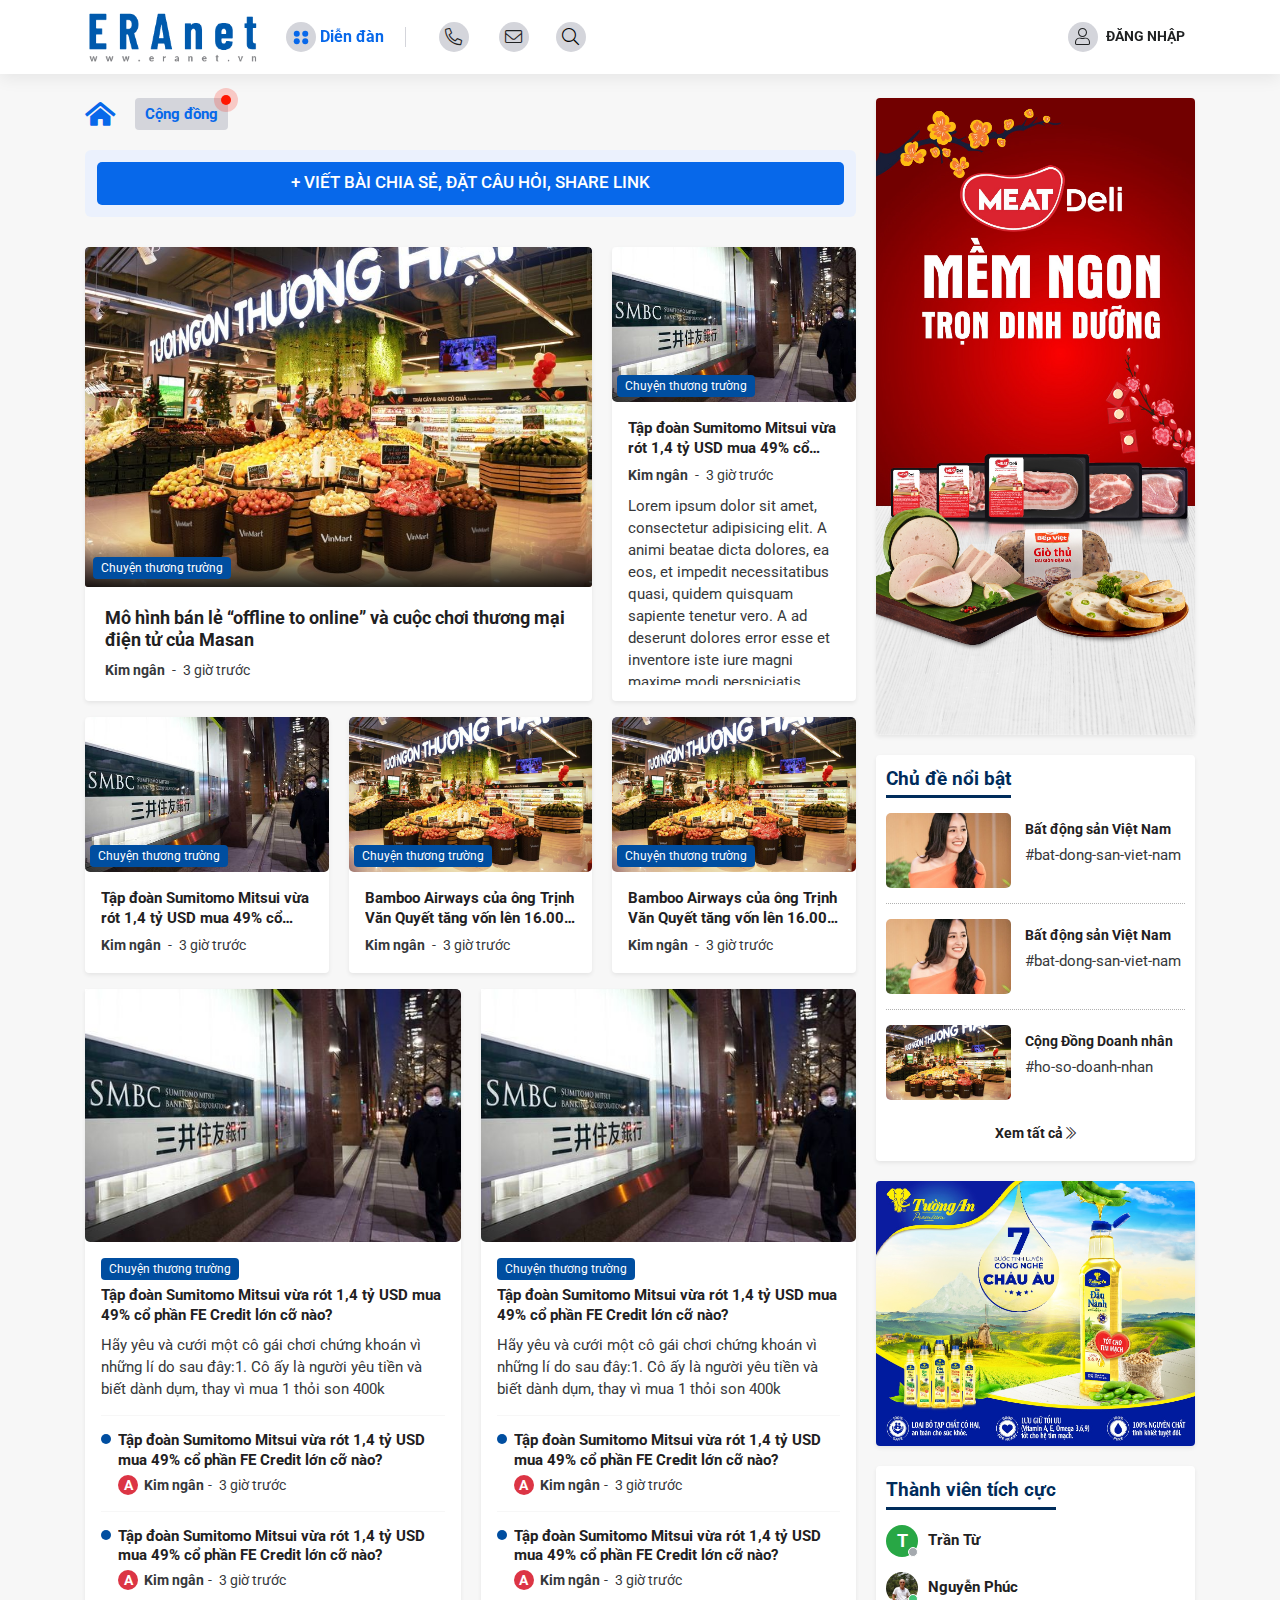
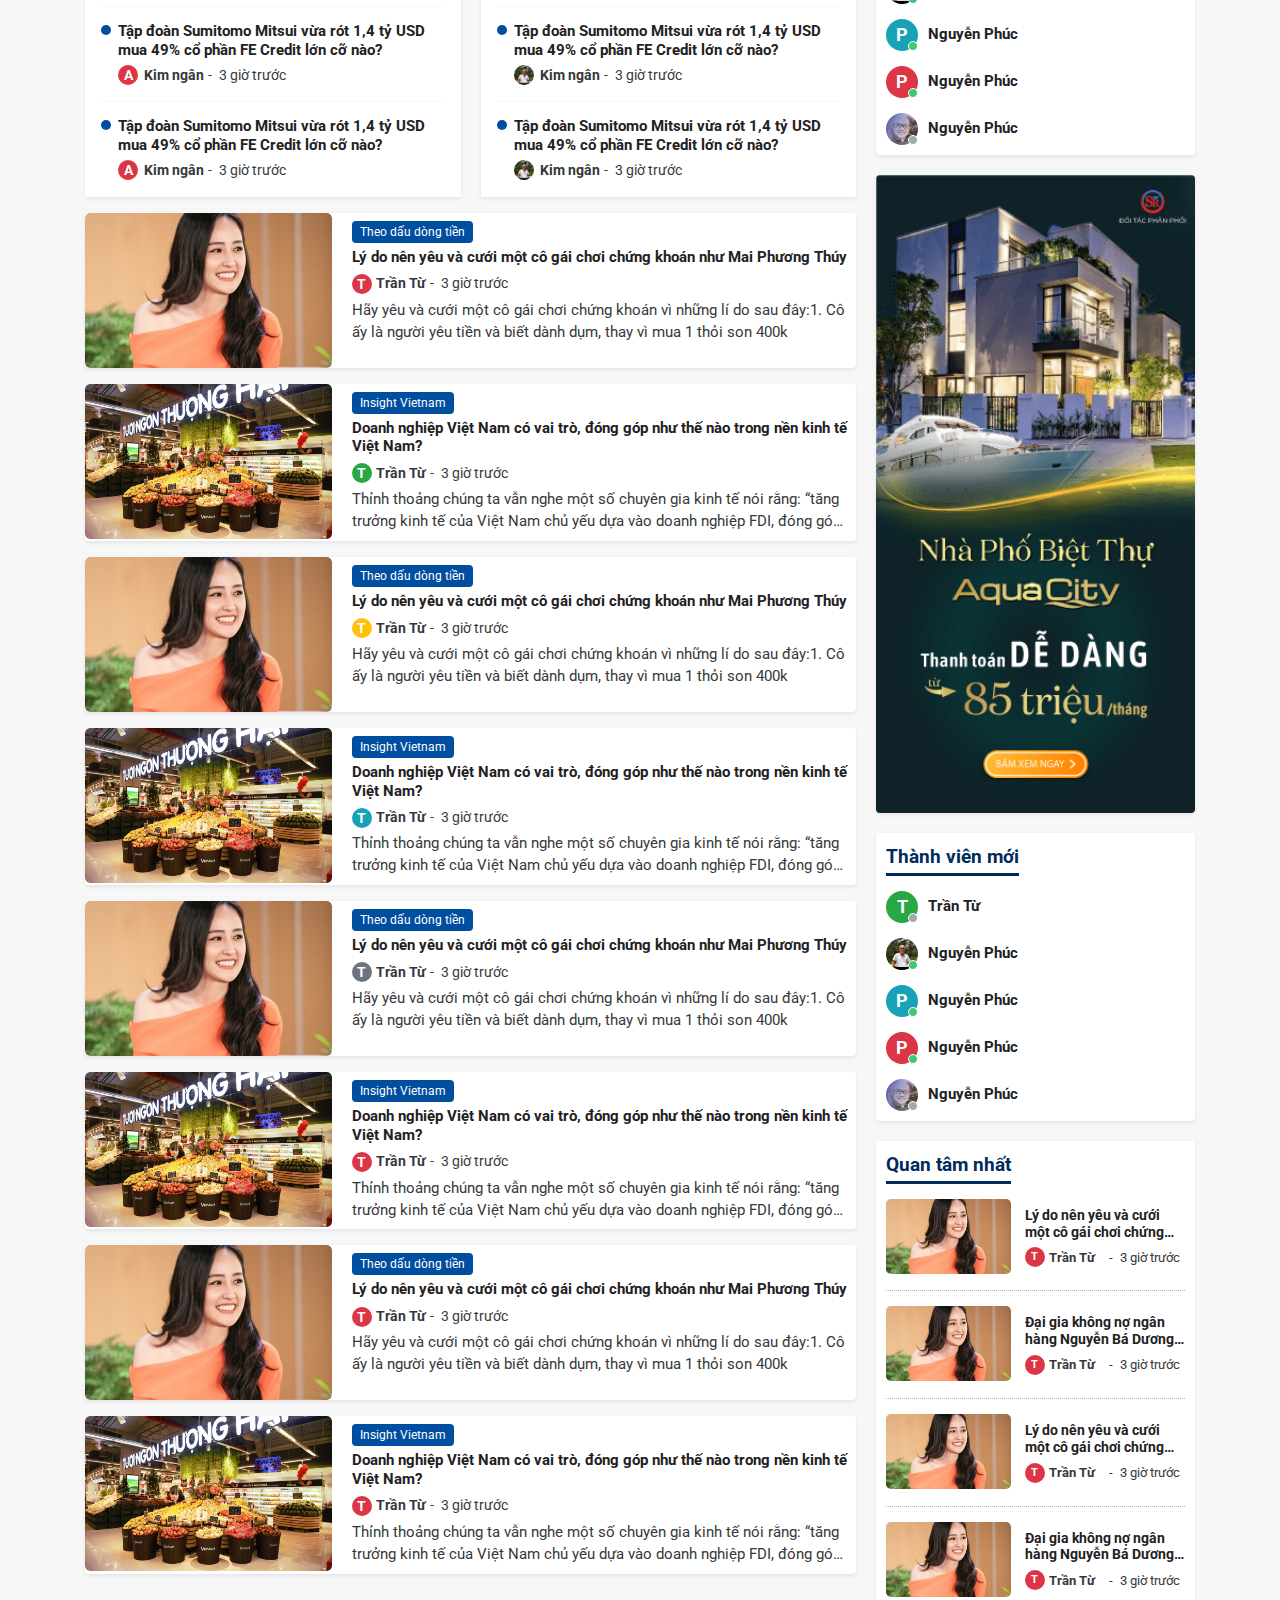
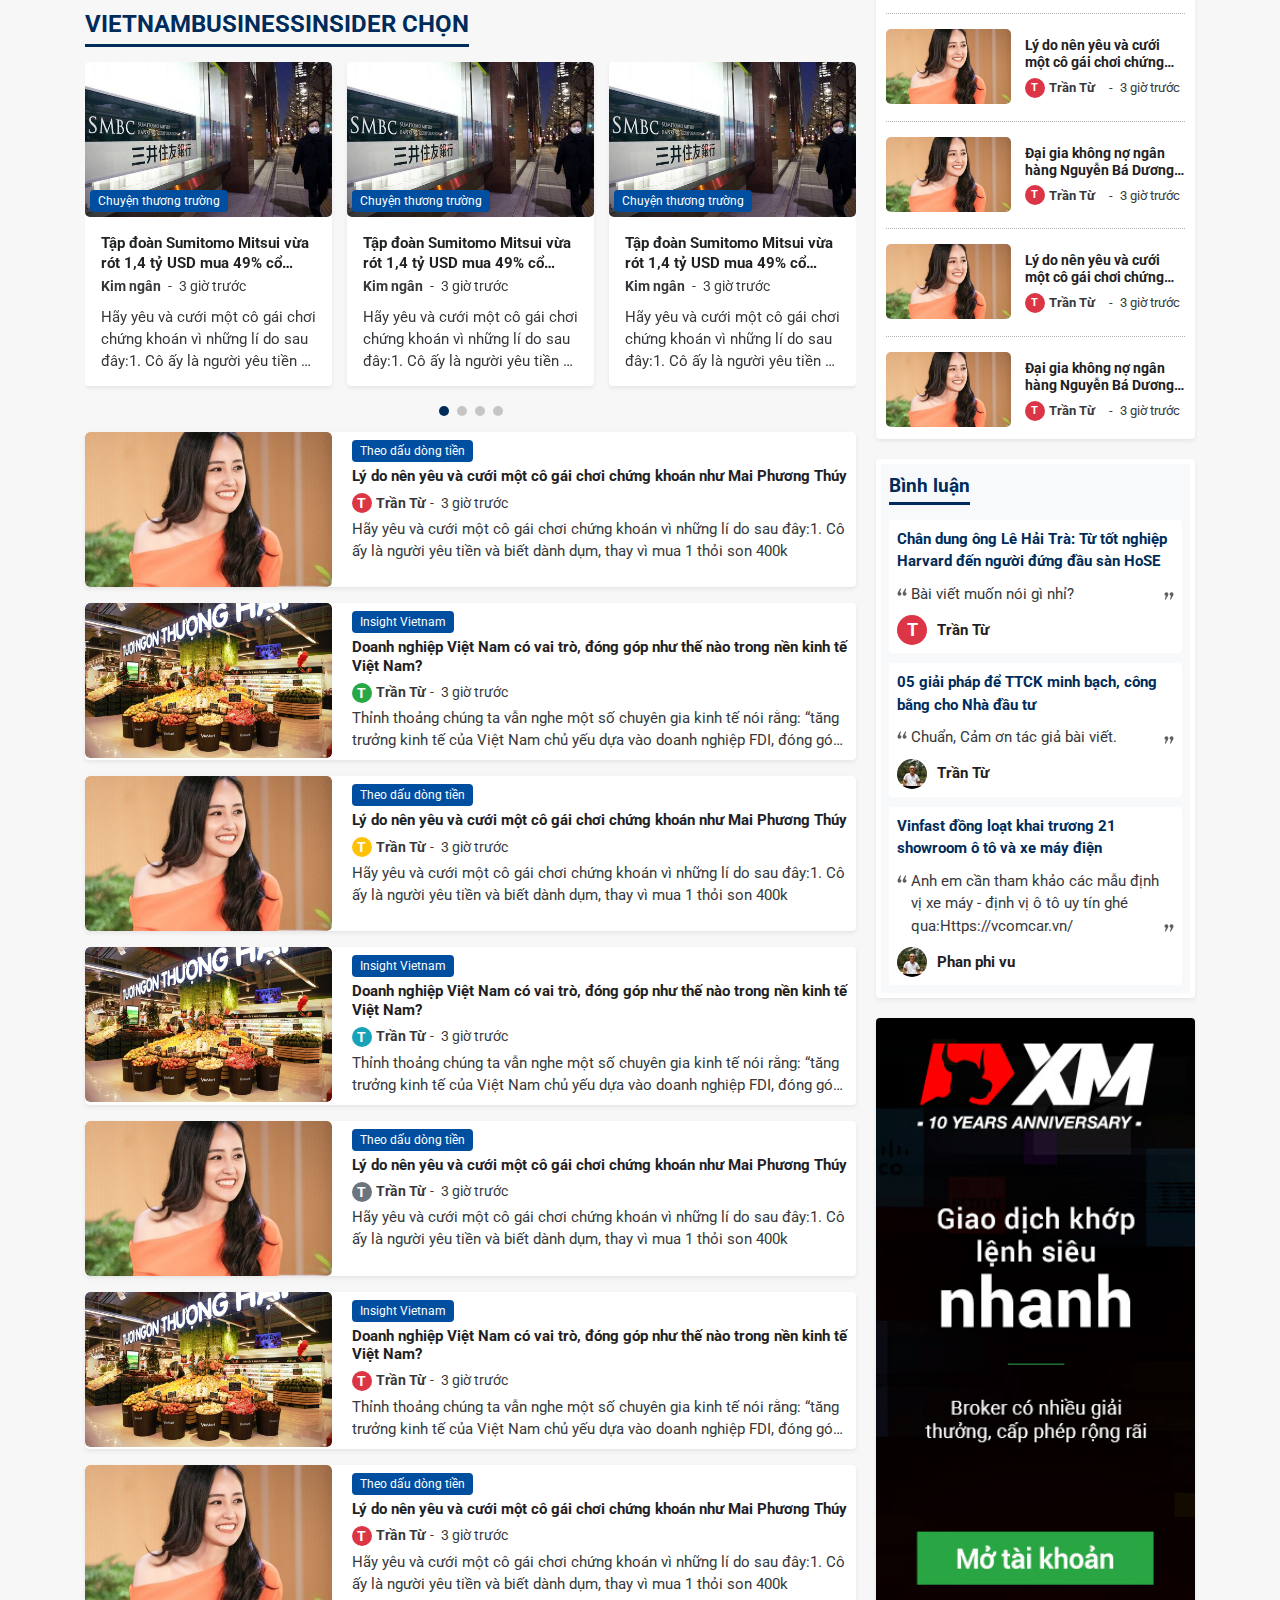
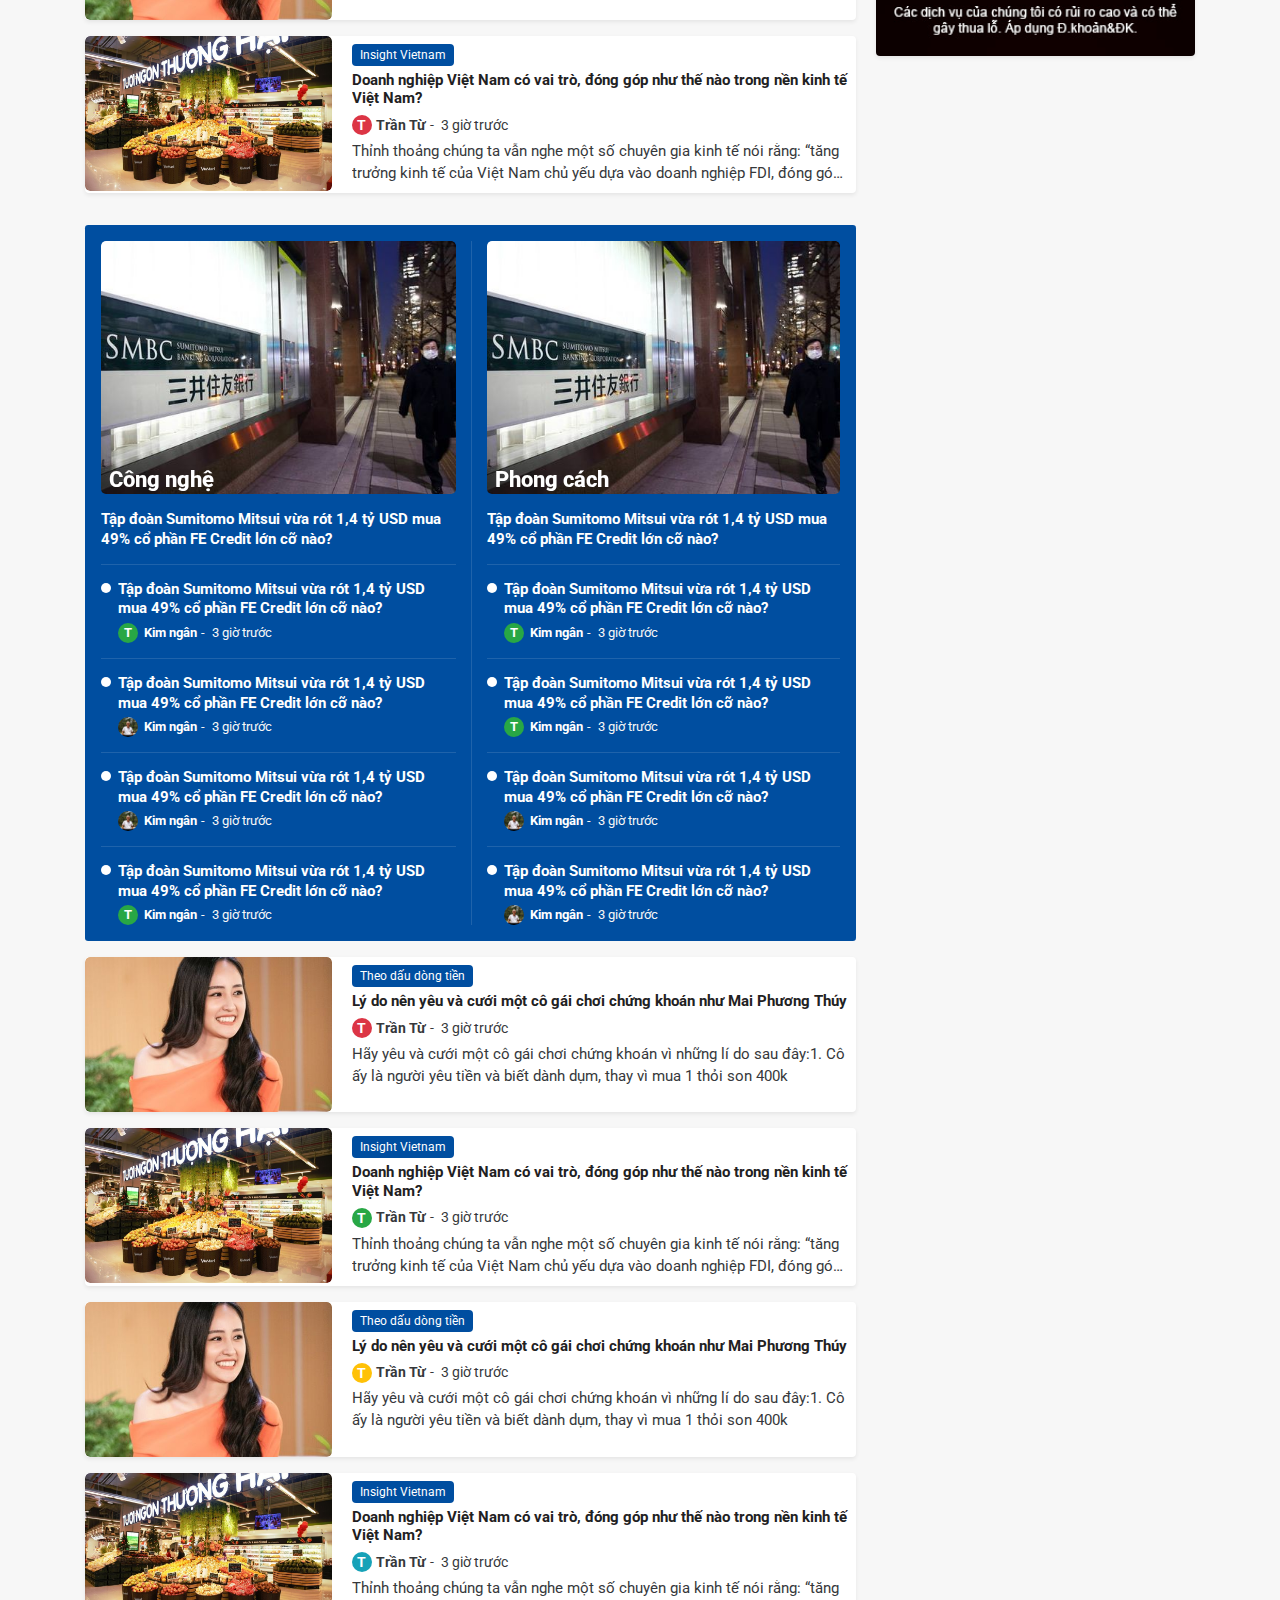
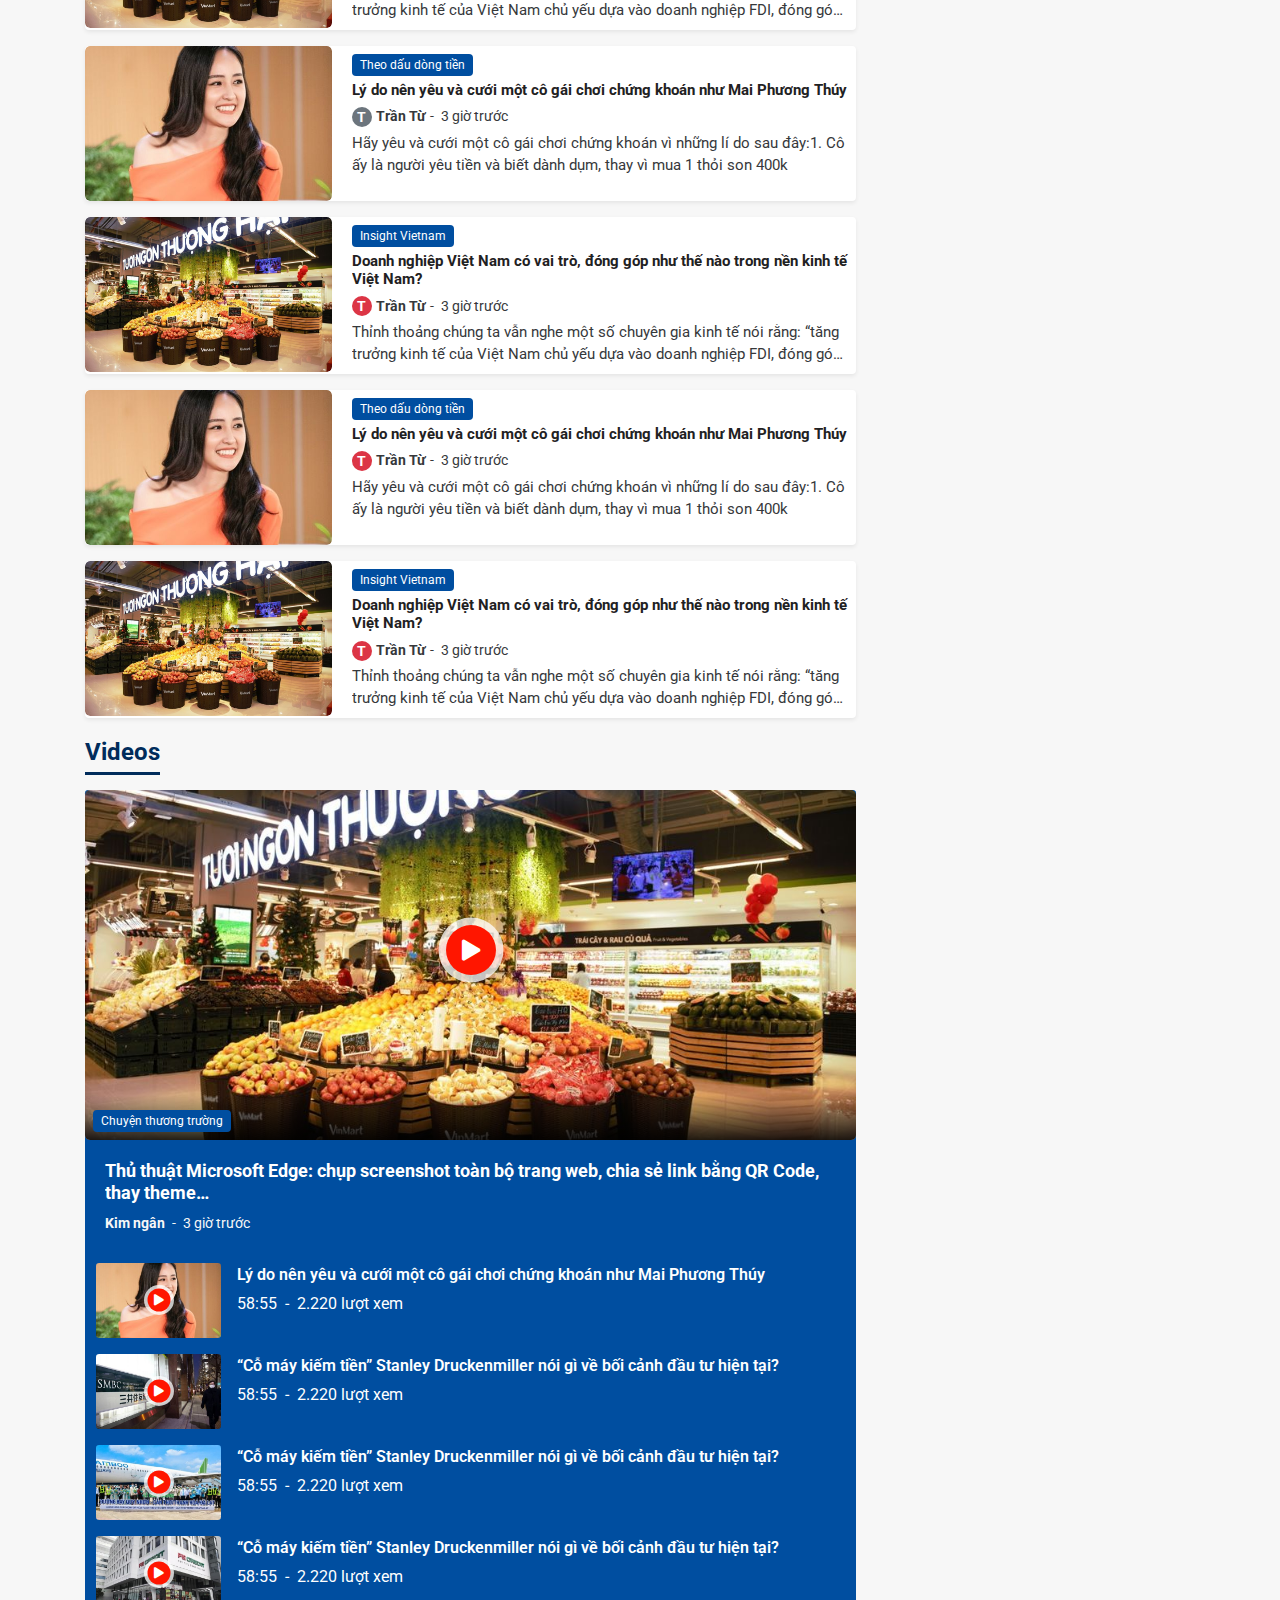
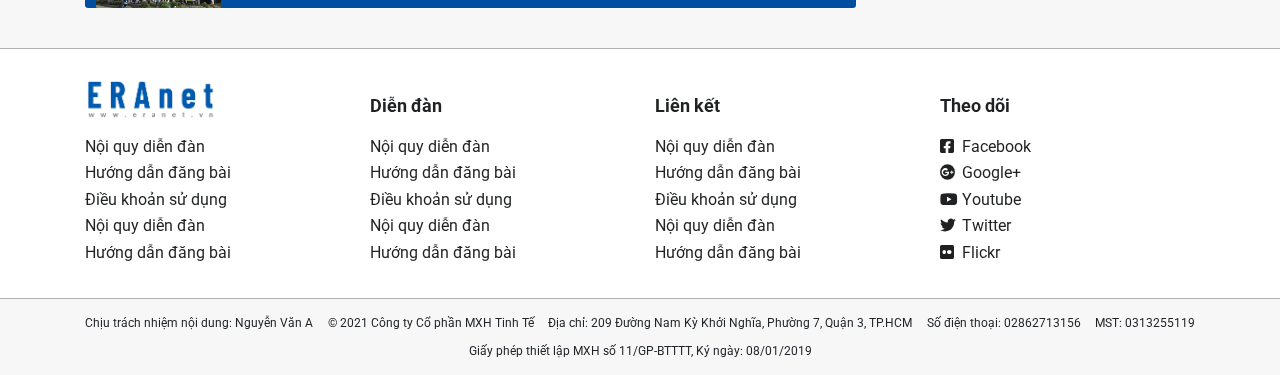
==== index.html @ cbdae38d "Xong" ====
<html lang="en-US">
<head>
	<meta http-equiv="Content-Type" content="text/html;charset=UTF-8">
	<meta name="viewport" content="width=device-width, initial-scale=1">
	<meta name="Keywords" content="">
	<meta name="Description" content="">
	<link rel="icon" href="./assets/images/favicon.png" type="image/x-icon">
	
	<meta itemprop="name" content="">
	<meta itemprop="description" content="">
	<meta itemprop="image" content="">
	
	<meta property="og:locale" content="">
	<meta property="og:type" content="">
	<meta property="og:title" content="">
	<meta property="og:description" content="">
	<meta property="og:image" content="">
	<meta property="og:url" content="">
	<meta property="og:site_name" content="">
	
	<meta name="twitter:card" content="">
	<meta name="twitter:description" content="">
	<meta name="twitter:title" content="">
	<meta name="twitter:site" content="">
	<meta name="twitter:image" content="">
	<meta name="twitter:creator" content="">
	
	<title>Home - Template Topup</title>
	
	<link rel="stylesheet" href="./assets/plugin/bootstrap/css/bootstrap.min.css">
	<link rel="stylesheet" href="./assets/plugin/swiper/swiper.css">
	<link rel="stylesheet" href="./assets/fonts/fontawesome/css/all.min.css">
	<link rel="stylesheet" href="./assets/plugin/animate.css">
	<link rel="stylesheet" href="./assets/css/style.css">
	
	<style>
		:root {
			--color-main: #002C5B;
			--color-hover: #004ea0;
			--bg-light-main: #EBF1FD;
			--bg-light-main-2: #0768ea;
			--bg-light-main-hover: rgba(255, 255, 255, .12);
			--color-main-2: #FF1600;
			--color-hover-2: #ff4533;
			--color-border: #b1b1b1;
			--color-red: #cb2b0e;
			--bg-main: #d4d5db;
			--bg-light: #F7F7F7;
			--bg-white: #fff;
			--text-dark: #1f2122;
			--text-dark-50: #36383b;
			--text-gray: #6c757d;
			--text-gray-50: #a4a9ae;
		}
	
	</style>
</head>
<body>

<div class="template-5_modal">
	<div class="modal fade" id="modalLogin">
		<div class="modal-dialog">
			<div class="modal-content">
				<div class="modal-header">
					<h5 class="modal-title">Đăng nhập</h5>
					<button type="button" class="close" data-dismiss="modal">
						<i class="fal fa-times"></i>
					</button>
				</div>
				<div class="modal-body">
					<form>
						<div class="modal-form form-inner">
							<div class="form-group form-inner">
								<input type="email" class="form-control" placeholder="Email đăng nhập">
								<span><i class="fal fa-envelope"></i></span>
							</div>
							<div class="form-group form-inner">
								<input type="password" class="form-control" placeholder="Mật khẩu">
								<span><i class="fal fa-lock-alt"></i></span>
							</div>
							<div class="row">
								<div class="col-6">
									<div class="custom-control custom-checkbox">
										<input type="checkbox" class="custom-control-input" id="savePass">
										<label class="custom-control-label" for="savePass">Nhớ mật khẩu?</label>
									</div>
								</div>
								<div class="col-6 text-right">
									<a href="javascript:void(0)" data-modal="modalForgot" class="callModal">
										Quên mật khẩu?
									</a>
								</div>
							</div>
							<div class="text-center mt-5">
								<button type="button" class="btn template-5_main">Đăng nhập</button>
								<div class="text-muted mt-3">
									Chưa có tài khoản? <a href="javascript:void(0)" data-modal="modalRegister"
									                      class="callModal" style="color: var(--color-main)">Đăng ký</a>
								</div>
							</div>
						</div>
					</form>
				</div>
			</div>
		</div>
	</div>
	<div class="modal fade" id="modalRegister">
		<div class="modal-dialog modal-lg">
			<div class="modal-content">
				<div class="modal-header">
					<h5 class="modal-title">Đăng nhập</h5>
					<button type="button" class="close" data-dismiss="modal">
						<i class="fal fa-times"></i>
					</button>
				</div>
				<div class="modal-body">
					<form>
						<div class="modal-form">
							<div class="mb-3">
								<div class="custom-control custom-radio custom-control-inline">
									<input type="radio" id="sex1" name="sex" checked class="custom-control-input">
									<label class="custom-control-label" for="sex1">Anh</label>
								</div>
								<div class="custom-control custom-radio custom-control-inline">
									<input type="radio" id="sex2" name="sex" class="custom-control-input">
									<label class="custom-control-label" for="sex2">Chị</label>
								</div>
							</div>
							<div class="form-group form-inner">
								<input type="text" class="form-control" placeholder="Tên tài khoản *">
								<span><i class="fal fa-font-case"></i></span>
							</div>
							<div class="row row-10">
								<div class="col-md-6">
									<div class="form-group form-inner">
										<input type="password" class="form-control" placeholder="Mật khẩu *">
										<span><i class="fal fa-lock-alt"></i></span>
									</div>
								</div>
								<div class="col-md-6">
									<div class="form-group form-inner">
										<input type="password" class="form-control" placeholder="Nhập lại mật khẩu *">
										<span><i class="fal fa-lock-alt"></i></span>
									</div>
								</div>
							</div>
							<div class="row row-10">
								<div class="col-md-6">
									<div class="form-group form-inner">
										<input type="text" class="form-control" placeholder="Họ và tên *">
										<span><i class="fal fa-text"></i></span>
									</div>
								</div>
								<div class="col-md-6">
									<div class="form-group form-inner">
										<input type="tel" class="form-control" placeholder="Số điện thoại *">
										<span><i class="fal fa-phone-alt"></i></span>
									</div>
								</div>
							</div>
							<div class="row row-10">
								<div class="col-md-6">
									<div class="form-group form-inner">
										<input type="email" class="form-control" placeholder="Địa chỉ email *">
										<span><i class="fal fa-envelope"></i></span>
									</div>
								</div>
								<div class="col-md-6">
									<div class="form-group form-inner">
										<input type="tel" class="form-control" placeholder="Ngày sinh *">
										<span><i class="fal fa-calendar-alt"></i></span>
									</div>
								</div>
							</div>
							<div class="custom-control custom-radio form-check-inline">
								<input class="custom-control-input" type="radio" name="" checked id="required-checkbox"
								       value="1">
								<label class="custom-control-label" for="checkbox">Thông tin bắt buộc</label>
							</div>
							<div class="form-expanded">
								<div class="form-group form-inner">
									<input type="text" class="form-control" placeholder="Số chứng minh nhân dân *">
								</div>
								<div class="row row-10">
									<div class="col-md-6">
										<div class="form-group form-inner">
											<input type="text" class="form-control"
											       placeholder="Ngày cấp chứng minh nhân dân *">
										</div>
									</div>
									<div class="col-md-6">
										<div class="form-group form-inner">
											<input type="tel" class="form-control" placeholder="Nơi cấp *">
										</div>
									</div>
								</div>
								<div class="form-group form-inner">
									<input type="text" class="form-control" placeholder="Địa chỉ">
								</div>
							</div>
							<div class="text-muted mt-3">
								* Nếu bạn dưới 14 tuổi và chưa có CMND/CCCD/hộ chiếu, xin vui lòng liên hệ người giám hộ
								theo quy định của pháp luật để quyết định việc đăng ký. Thông tin đăng ký tài khoản sẽ
								là thông tin của người giám hộ và người này sẽ chịu trách nhiệm trước pháp luật về việc
								đăng ký tài khoản sử dụng MXH.
							</div>
							<div class="custom-control custom-checkbox mt-3">
								<input type="checkbox" class="custom-control-input" id="accept">
								<label class="custom-control-label" for="accept">Tôi đồng ý với <a
										href="javascript:void(0)" style="color: var(--color-main)">quy định và điều
									khoản</a> sử dụng MXH</label>
							</div>
							<div class="text-center mt-5">
								<button type="button" class="btn template-5_main">Đăng ký</button>
								<div class="text-muted mt-3">
									Đã có tài khoản? <a href="javascript:void(0)" data-modal="modalLoin"
									                    class="callModal" style="color: var(--color-main)">Đăng nhập</a>
								</div>
							</div>
						</div>
					</form>
				</div>
			</div>
		</div>
	</div>
	<div class="modal fade" id="modalForgot">
		<div class="modal-dialog">
			<div class="modal-content">
				<div class="modal-header">
					<h5 class="modal-title">Quên mật khẩu</h5>
					<button type="button" class="close" data-dismiss="modal">
						<i class="fal fa-times"></i>
					</button>
				</div>
				<div class="modal-body">
					<form>
						<div class="modal-form">
							<div class="form-group form-inner">
								<input type="email" class="form-control" placeholder="Email đăng nhập">
								<span><i class="fal fa-envelope"></i></span>
							</div>
							<div class="text-center mt-5">
								<button type="button" class="btn template-5_main">Quên mật khẩu</button>
								<div class="text-muted mt-3">
									Đã có tài khoản? <a href="javascript:void(0)" data-modal="modalLogin"
									                    class="callModal" style="color: var(--color-main)">Đăng nhập</a>
								</div>
							</div>
						</div>
					</form>
				</div>
			</div>
		</div>
	</div>
</div>

<header class="template-5_header">
	<div class="container">
		<div class="row row-5 flex-nowrap align-items-center">
			<div class="col-left-custom">
				<div class="logo-area">
					<a href="index.html">
						<img src="assets/images/logo.png" alt="">
					</a>
				</div>
			</div>
			<div class="col-middle-custom">
				<div class="header-grid">
					<div class="header-grid_left d-none d-lg-flex">
						<div class="label-item">
							<a href="forums.html">
							<span class="mr-2 mr-md-1 icon">
								<svg width="16" height="16" viewBox="0 0 16 16" xmlns="http://www.w3.org/2000/svg">
									<g transform="translate(.692 .692)"
									   fill-rule="evenodd">
										<circle cx="3.077" cy="4" r="3"></circle>
										<circle cx="11.538" cy="4" r="3"></circle>
										<circle cx="3.077" cy="11.561" r="3"></circle>
										<circle cx="11.538" cy="11.561" r="3"></circle>
									</g>
								</svg>
							</span>
								<span class="heading-title label-forum">
								Diễn đàn
							</span>
							</a>
						</div>
					</div>
					<div class="header-grid_right">
						<div class="label-item label-effect d-none d-md-block">
							<a data-link="tel:0333851195" href="javascript:void(0)">
								<span class="content">
									0333.851.195
								</span>
								<span class="icon">
									<i class="fal fa-phone-alt"></i>
								</span>
							</a>
						</div>
						<div class="label-item label-effect d-none d-md-block">
							<a data-link="mailto:thtan0407@gmail.com" href="javascript:void(0)">
								<span class="content">
									thtan0407@gmail.com
								</span>
								<span class="icon">
									<i class="fal fa-envelope"></i>
								</span>
							</a>
						</div>
						<div class="label-item label-effect_form">
							<div class="form-search">
								<form action="">
									<div class="form-group">
										<input type="text" autocomplete="off" id="search-terms"
										       placeholder="Nội dung tìm kiếm" class="form-control">
										<button class="call-form" id="search-button" type="button"><i
												class="fal fa-search"></i></button>
									</div>
								</form>
								<div id="search-result" class="list-overflow">
								
								</div>
							</div>
						</div>
					</div>
				</div>
			</div>
			<div class="col-right-custom text-right">
				<div class="header-grid justify-content-end">
					<div class="label-item user-area">
						<a href="#modalLogin" data-toggle="modal">
						<span class="mr-md-1 icon d-none d-lg-flex">
							<i class="fal fa-user"></i>
						</span>
							<span class="ml-1">
							ĐĂNG NHẬP
						</span>
						</a>
					</div>
				</div>
			</div>
		</div>
		<div class="row row-5 pt-1 align-items-center d-flex d-lg-none">
			<div class="header-grid justify-content-between w-100">
				<div class="label-item">
					<a href="forums.html">
							<span class="mr-2 mr-md-1 icon">
								<svg width="16" height="16" viewBox="0 0 16 16" xmlns="http://www.w3.org/2000/svg">
									<g transform="translate(.692 .692)"
									   fill-rule="evenodd">
										<circle cx="3.077" cy="4" r="3"></circle>
										<circle cx="11.538" cy="4" r="3"></circle>
										<circle cx="3.077" cy="11.561" r="3"></circle>
										<circle cx="11.538" cy="11.561" r="3"></circle>
									</g>
								</svg>
							</span>
						<span class="heading-title label-forum">
								Diễn đàn
							</span>
					</a>
				</div>
				<div class="label-item">
					<div id="hamburger" class="d-block d-lg-none">
						<div class="hamburger">
							<span></span>
						</div>
					</div>
				</div>
			</div>
		</div>
	</div>
	<div class="overlay"></div>
	<div class="navigation">
		<ul class="list-unstyled mb-0">
			<li>
				<div class="navigation-header">
					Menu
					<a href="javascript:void(0)" id="close-navigation">
						<i class="fal fa-times"></i>
					</a>
				</div>
			</li>
			<li>
				<a href="danh-muc-bai-viet.html">
					Insight vietnam
				</a>
			</li>
			<li>
				<a href="danh-muc-bai-viet.html">
					Chuyện thương trường
				</a>
			</li>
			<li>
				<a href="danh-muc-bai-viet.html">
					Hồ sơ doanh nhân
				</a>
			</li>
			<li>
				<a href="danh-muc-bai-viet.html">
					Insight vietnam
				</a>
			</li>
			<li>
				<a href="danh-muc-bai-viet.html">
					Chuyện thương trường
				</a>
			</li>
			<li>
				<a href="danh-muc-bai-viet.html">
					Hồ sơ doanh nhân
				</a>
			</li>
			<li>
				<a href="danh-muc-bai-viet.html">
					Insight vietnam
				</a>
			</li>
			<li>
				<a href="danh-muc-bai-viet.html">
					Chuyện thương trường
				</a>
			</li>
			<li>
				<a href="danh-muc-bai-viet.html">
					Hồ sơ doanh nhân
				</a>
			</li>
			<li>
				<a href="danh-muc-bai-viet.html">
					Insight vietnam
				</a>
			</li>
			<li>
				<a href="danh-muc-bai-viet.html">
					Chuyện thương trường
				</a>
			</li>
			<li>
				<a href="danh-muc-bai-viet.html">
					Hồ sơ doanh nhân
				</a>
			</li>
			<li>
				<a href="danh-muc-bai-viet.html">
					Insight vietnam
				</a>
			</li>
			<li>
				<a href="danh-muc-bai-viet.html">
					Chuyện thương trường
				</a>
			</li>
			<li>
				<a href="danh-muc-bai-viet.html">
					Hồ sơ doanh nhân
				</a>
			</li>
		</ul>
		<div class="forum-sidebar">
			<ul class="list-unstyled mb-0">
				<li>
					<a class="bg-white p-2 d-flex align-items-center justify-content-start border rounded-sm"
					   href="videos.html">
						<i class="far fa-play-circle mr-2"></i>
						Video
					</a>
				</li>
				<li>
					<a class="bg-white p-2 d-flex align-items-center justify-content-start border rounded-sm"
					   href="videos.html">
						<i class="far fa-images mr-2"></i>
						Ảnh
					</a>
				</li>
				<li>
					<a class="bg-white p-2 d-flex align-items-center justify-content-start border rounded-sm"
					   href="videos.html">
						<i class="far fa-chart-pie-alt mr-2"></i>
						Infographic
					</a>
				</li>
				<li>
					<a class="bg-white p-2 d-flex align-items-center justify-content-start border rounded-sm"
					   href="videos.html">
						<i class="far fa-book mr-2"></i>
						Emagazine
					</a>
				</li>
			</ul>
		</div>
	</div>
</header>

<div class="template-5_content py-4">
	<div class="container">
		<div class="row row-10">
			<div class="col-lg-9 col-custom">
				<div class="template-5_article template-5_highlight mb-md-0 mb-3">
					<div class="template-5_heading-2">
						<ul class="list-unstyled mb-0">
							<li>
								<a href="#">
									<i class="fas fa-home-alt"></i>
								</a>
							</li>
							<li>
								<a href="#">
									Cộng đồng <span></span>
								</a>
							</li>
						</ul>
					</div>
					<div class="template-5_heading-4">
						<a href="dang-bai.html">
							+ Viết bài chia sẻ, đặt câu hỏi, share link
						</a>
					</div>
					<div class="row row-10">
						<div class="col-lg-8 col-md-7">
							<div class="card bg-white border-0 shadow-sm template-5_card-overlay mb-3">
								<div class="card-header position-relative overflow-hidden p-0 bg-transparent border-0">
									<a href="chi-tiet-bai-viet.html">
										<img class="card-img" src="./assets/images/blog/1.jpg"
										     alt="Mô hình bán lẻ “offline to online” và cuộc chơi thương mại điện tử của Masan">
									</a>
									<div class="card-img-overlay">
										<div class="d-flex align-items-center justify-content-between">
											<div class="card-category">
												<a href="danh-muc-bai-viet.html">
													Chuyện thương trường
												</a>
											</div>
										</div>
									</div>
								</div>
								<div class="card-body">
									<h5 class="card-title">
										<a href="chi-tiet-bai-viet.html">
											Mô hình bán lẻ “offline to online” và cuộc chơi thương mại điện
											tử của Masan
										</a>
									</h5>
									<div class="card-meta">
												<span>
													<a href="trang-ca-nhan.html">
														Kim ngân
													</a>
												</span>
										<span>
													3 giờ trước
												</span>
									</div>
								</div>
							</div>
						</div>
						<div class="col-lg-4 col-md-5">
							<div class="card bg-white border-0 shadow-sm mb-3 template-5_card-column template-5_card-column-mobile">
								<div class="card-header overflow-hidden border-0 p-0 position-relative">
									<a href="chi-tiet-bai-viet.html">
										<img class="card-img-top" src="./assets/images/blog/3.jpg"
										     alt="Tập đoàn Sumitomo Mitsui vừa rót 1,4 tỷ USD mua 49% cổ phần FE Credit lớn cỡ nào?">
									</a>
									<div class="card-category">
										<a href="danh-muc-bai-viet.html">
											Chuyện thương trường
										</a>
									</div>
								</div>
								<div class="card-body p-3">
									<h5 class="card-title">
										<a href="chi-tiet-bai-viet.html">
											Tập đoàn Sumitomo Mitsui vừa rót 1,4 tỷ USD mua 49% cổ phần FE Credit lớn cỡ
											nào?
											Tập đoàn Sumitomo Mitsui vừa rót 1,4 tỷ USD mua 49% cổ phần FE Credit lớn cỡ
											nào?
										</a>
									</h5>
									<div class="card-meta">
										<span>
											<a href="trang-ca-nhan.html">
												Kim ngân
											</a>
										</span>
										<span>
											3 giờ trước
										</span>
									</div>
									<div class="card-text">
										Lorem ipsum dolor sit amet, consectetur adipisicing elit. A animi beatae dicta
										dolores, ea eos, et impedit necessitatibus quasi, quidem quisquam sapiente
										tenetur vero. A ad deserunt dolores error esse et inventore iste iure magni
										maxime modi perspiciatis placeat quae quo ratione, reiciendis sequi sunt totam
										velit, voluptatem. Natus, suscipit?
									</div>
								</div>
							</div>
						</div>
						<div class="col-lg-12">
							<div class="row row-10">
								<div class="col-md-4">
									<div class="card bg-white border-0 shadow-sm mb-3 template-5_card-column">
										<div class="card-header overflow-hidden border-0 p-0 position-relative">
											<a href="chi-tiet-bai-viet.html">
												<img class="card-img-top" src="./assets/images/blog/3.jpg"
												     alt="Tập đoàn Sumitomo Mitsui vừa rót 1,4 tỷ USD mua 49% cổ phần FE Credit lớn cỡ nào?">
											</a>
											<div class="card-category">
												<a href="danh-muc-bai-viet.html">
													Chuyện thương trường
												</a>
											</div>
										</div>
										<div class="card-body p-3">
											<h5 class="card-title">
												<a href="chi-tiet-bai-viet.html">
													Tập đoàn Sumitomo Mitsui vừa rót 1,4 tỷ USD mua 49% cổ phần FE
													Credit lớn cỡ
													nào?
												</a>
											</h5>
											<div class="card-meta">
										<span>
											<a href="trang-ca-nhan.html">
												Kim ngân
											</a>
										</span>
												<span>
											3 giờ trước
										</span>
											</div>
										</div>
									</div>
								</div>
								<div class="col-md-4">
									<div class="card bg-white border-0 shadow-sm mb-3 template-5_card-column">
										<div class="card-header overflow-hidden border-0 p-0 position-relative">
											<a href="chi-tiet-bai-viet.html">
												<img class="card-img-top" src="./assets/images/blog/1.jpg"
												     alt="Bamboo Airways của ông Trịnh Văn Quyết tăng vốn lên 16.000 tỷ đồng, trở thành hãng hàng không có vốn điều lệ lớn nhất Việt Nam">
											</a>
											<div class="card-category">
												<a href="danh-muc-bai-viet.html">
													Chuyện thương trường
												</a>
											</div>
										</div>
										<div class="card-body p-3">
											<h5 class="card-title">
												<a href="chi-tiet-bai-viet.html">
													Bamboo Airways của ông Trịnh Văn Quyết tăng vốn lên 16.000 tỷ đồng,
													trở
													thành hãng hàng không có vốn điều lệ lớn nhất Việt Nam
												</a>
											</h5>
											<div class="card-meta">
										<span>
											<a href="trang-ca-nhan.html">
												Kim ngân
											</a>
										</span>
												<span>
											3 giờ trước
										</span>
											</div>
										</div>
									</div>
								</div>
								<div class="col-md-4">
									<div class="card bg-white border-0 shadow-sm mb-3 template-5_card-column">
										<div class="card-header overflow-hidden border-0 p-0 position-relative">
											<a href="chi-tiet-bai-viet.html">
												<img class="card-img-top" src="./assets/images/blog/1.jpg"
												     alt="Bamboo Airways của ông Trịnh Văn Quyết tăng vốn lên 16.000 tỷ đồng, trở thành hãng hàng không có vốn điều lệ lớn nhất Việt Nam">
											</a>
											<div class="card-category">
												<a href="danh-muc-bai-viet.html">
													Chuyện thương trường
												</a>
											</div>
										</div>
										<div class="card-body p-3">
											<h5 class="card-title">
												<a href="chi-tiet-bai-viet.html">
													Bamboo Airways của ông Trịnh Văn Quyết tăng vốn lên 16.000 tỷ đồng,
													trở
													thành hãng hàng không có vốn điều lệ lớn nhất Việt Nam
												</a>
											</h5>
											<div class="card-meta">
										<span>
											<a href="trang-ca-nhan.html">
												Kim ngân
											</a>
										</span>
												<span>
											3 giờ trước
										</span>
											</div>
										</div>
									</div>
								</div>
							</div>
						</div>
					</div>
				</div>
				<div class="template-5_article mb-3">
					<div class="row row-10">
						<div class="col-md-6">
							<div class="shadow-sm bg-white">
								<div class="card border-0 template-5_card-column">
									<div class="card-header overflow-hidden border-0 p-0 position-relative">
										<a href="chi-tiet-bai-viet.html">
											<img class="card-img-top img-col-6" src="./assets/images/blog/3.jpg"
											     alt="Tập đoàn Sumitomo Mitsui vừa rót 1,4 tỷ USD mua 49% cổ phần FE Credit lớn cỡ nào?">
										</a>
									</div>
									<div class="card-body pt-3 px-3 pb-0">
										<div class="card-category">
											<a href="danh-muc-bai-viet.html">
												Chuyện thương trường
											</a>
										</div>
										<h5 class="card-title">
											<a href="chi-tiet-bai-viet.html">
												Tập đoàn Sumitomo Mitsui vừa rót 1,4 tỷ USD mua 49% cổ phần FE Credit
												lớn cỡ
												nào?
											</a>
										</h5>
										<div class="card-text">
											Hãy yêu và cưới một cô gái chơi chứng khoán vì những lí do sau đây:1. Cô
											ấy là người yêu tiền và biết dành dụm, thay vì mua 1 thỏi son 400k
										</div>
									</div>
								</div>
								<div class="pb-3 px-3">
									<ul class="list-unstyled mb-0 template-5_list-article">
										<li>
											<a href="chi-tiet-bai-viet.html">
												<i class="mr-1"></i>
												<span>
													Tập đoàn Sumitomo Mitsui vừa rót 1,4 tỷ USD mua 49% cổ phần FE Credit
													lớn cỡ nào?
												</span>
											</a>
											<div class="meta">
													<span>
														<a href="trang-ca-nhan.html">
															<span class="bg-danger">
																A
															</span>
															Kim ngân
														</a>
													</span>
												<span>
														3 giờ trước
													</span>
											</div>
										</li>
										<li>
											<a href="chi-tiet-bai-viet.html">
												<i class="mr-1"></i>
												<span>
													Tập đoàn Sumitomo Mitsui vừa rót 1,4 tỷ USD mua 49% cổ phần FE Credit
													lớn cỡ nào?
												</span>
											</a>
											<div class="meta">
													<span>
														<a href="trang-ca-nhan.html">
															<span class="bg-danger">
																A
															</span>
															Kim ngân
														</a>
													</span>
												<span>
														3 giờ trước
													</span>
											</div>
										</li>
										<li>
											<a href="chi-tiet-bai-viet.html">
												<i class="mr-1"></i>
												<span>
													Tập đoàn Sumitomo Mitsui vừa rót 1,4 tỷ USD mua 49% cổ phần FE Credit
													lớn cỡ nào?
												</span>
											</a>
											<div class="meta">
													<span>
														<a href="trang-ca-nhan.html">
															<span class="bg-danger">
																A
															</span>
															Kim ngân
														</a>
													</span>
												<span>
														3 giờ trước
													</span>
											</div>
										</li>
										<li>
											<a href="chi-tiet-bai-viet.html">
												<i class="mr-1"></i>
												<span>
													Tập đoàn Sumitomo Mitsui vừa rót 1,4 tỷ USD mua 49% cổ phần FE Credit
													lớn cỡ nào?
												</span>
											</a>
											<div class="meta">
													<span>
														<a href="trang-ca-nhan.html">
															<span class="bg-danger">
																A
															</span>
															Kim ngân
														</a>
													</span>
												<span>
														3 giờ trước
													</span>
											</div>
										</li>
									</ul>
								</div>
							</div>
						</div>
						<div class="col-md-6 mt-3 mt-md-0">
							<div class="shadow-sm bg-white">
								<div class="card border-0 template-5_card-column">
									<div class="card-header overflow-hidden border-0 p-0 position-relative">
										<a href="chi-tiet-bai-viet.html">
											<img class="card-img-top img-col-6" src="./assets/images/blog/3.jpg"
											     alt="Tập đoàn Sumitomo Mitsui vừa rót 1,4 tỷ USD mua 49% cổ phần FE Credit lớn cỡ nào?">
										</a>
									</div>
									<div class="card-body pt-3 px-3 pb-0">
										<div class="card-category">
											<a href="danh-muc-bai-viet.html">
												Chuyện thương trường
											</a>
										</div>
										<h5 class="card-title">
											<a href="chi-tiet-bai-viet.html">
												Tập đoàn Sumitomo Mitsui vừa rót 1,4 tỷ USD mua 49% cổ phần FE Credit
												lớn cỡ
												nào?
											</a>
										</h5>
										<div class="card-text">
											Hãy yêu và cưới một cô gái chơi chứng khoán vì những lí do sau đây:1. Cô
											ấy là người yêu tiền và biết dành dụm, thay vì mua 1 thỏi son 400k
										</div>
									</div>
								</div>
								<div class="pb-3 px-3">
									<ul class="list-unstyled mb-0 template-5_list-article">
										<li>
											<a href="chi-tiet-bai-viet.html">
												<i class="mr-1"></i>
												<span>
													Tập đoàn Sumitomo Mitsui vừa rót 1,4 tỷ USD mua 49% cổ phần FE Credit
													lớn cỡ nào?
												</span>
											</a>
											<div class="meta">
													<span>
														<a href="trang-ca-nhan.html">
															<span class="bg-danger">
																A
															</span>
															Kim ngân
														</a>
													</span>
												<span>
														3 giờ trước
													</span>
											</div>
										</li>
										<li>
											<a href="chi-tiet-bai-viet.html">
												<i class="mr-1"></i>
												<span>
													Tập đoàn Sumitomo Mitsui vừa rót 1,4 tỷ USD mua 49% cổ phần FE Credit
													lớn cỡ nào?
												</span>
											</a>
											<div class="meta">
													<span>
														<a href="trang-ca-nhan.html">
															<span class="bg-danger">
																A
															</span>
															Kim ngân
														</a>
													</span>
												<span>
														3 giờ trước
													</span>
											</div>
										</li>
										<li>
											<a href="chi-tiet-bai-viet.html">
												<i class="mr-1"></i>
												<span>
													Tập đoàn Sumitomo Mitsui vừa rót 1,4 tỷ USD mua 49% cổ phần FE Credit
													lớn cỡ nào?
												</span>
											</a>
											<div class="meta">
													<span>
														<a href="trang-ca-nhan.html">
															<span>
																<img src="./assets/images/user/176798887-746702596003340-6721677200466162298-n-1619146817.jpg"
																     alt="">
															</span>
															Kim ngân
														</a>
													</span>
												<span>
														3 giờ trước
													</span>
											</div>
										</li>
										<li>
											<a href="chi-tiet-bai-viet.html">
												<i class="mr-1"></i>
												<span>
													Tập đoàn Sumitomo Mitsui vừa rót 1,4 tỷ USD mua 49% cổ phần FE Credit
													lớn cỡ nào?
												</span>
											</a>
											<div class="meta">
													<span>
														<a href="trang-ca-nhan.html">
															<span>
																<img src="./assets/images/user/176798887-746702596003340-6721677200466162298-n-1619146817.jpg"
																     alt="">
															</span>
															Kim ngân
														</a>
													</span>
												<span>
														3 giờ trước
													</span>
											</div>
										</li>
									</ul>
								</div>
							</div>
						</div>
					</div>
				</div>
				<div class="template-5_article template-5_article-2 mb-3">
					<div class="row row-5">
						<div class="col-sm-6 col-md-12">
							<div class="card bg-white border-0 shadow-sm template-5_card-grid mb-3">
								<div class="row row-75">
									<div class="col-md-4">
										<div class="card-header bg-transparent border-0 rounded-0 p-0">
											<a class="overflow-hidden d-block" href="chi-tiet-bai-viet.html">
												<img class="card-img rounded-0" src="./assets/images/blog/2.jpg"
												     alt="Lý do nên yêu và cưới một cô gái chơi chứng khoán như Mai Phương Thúy">
											</a>
										</div>
									</div>
									<div class="col-md-8">
										<div class="card-body p-3">
											<div class="card-category">
												<a href="danh-muc-bai-viet.html">
													Theo dấu dòng tiền
												</a>
											</div>
											<h5 class="card-title">
												<a href="chi-tiet-bai-viet.html">
													Lý do nên yêu và cưới một cô gái chơi chứng khoán như Mai Phương
													Thúy
												</a>
											</h5>
											<div class="card-meta">
											<span>
												<a href="trang-ca-nhan.html">
													<span class="bg-danger">T</span>
													Trần Từ
												</a>
											</span>
												<span>
												3 giờ trước
											</span>
											</div>
											<div class="card-text">
												Hãy yêu và cưới một cô gái chơi chứng khoán vì những lí do sau đây:1. Cô
												ấy là người yêu tiền và biết dành dụm, thay vì mua 1 thỏi son 400k
											</div>
										</div>
									</div>
								</div>
							</div>
						</div>
						<div class="col-sm-6 col-md-12">
							<div class="card bg-white border-0 shadow-sm template-5_card-grid mb-3">
								<div class="row row-75">
									<div class="col-md-4">
										<div class="card-header bg-transparent border-0 rounded-0 p-0">
											<a class="overflow-hidden d-block" href="chi-tiet-bai-viet.html">
												<img class="card-img rounded-0" src="./assets/images/blog/1.jpg"
												     alt="Lý do nên yêu và cưới một cô gái chơi chứng khoán như Mai Phương Thúy">
											</a>
										</div>
									</div>
									<div class="col-md-8">
										<div class="card-body p-3">
											<div class="card-category">
												<a href="danh-muc-bai-viet.html">
													Insight Vietnam
												</a>
											</div>
											<h5 class="card-title">
												<a href="chi-tiet-bai-viet.html">
													Doanh nghiệp Việt Nam có vai trò, đóng góp như thế nào trong nền
													kinh tế
													Việt Nam?
												</a>
											</h5>
											<div class="card-meta">
											<span>
												<a href="trang-ca-nhan.html">
													<span class="bg-success">T</span>
													Trần Từ
												</a>
											</span>
												<span>
												3 giờ trước
											</span>
											</div>
											<div class="card-text">
												Thỉnh thoảng chúng ta vẫn nghe một số chuyên gia kinh tế nói rằng: “tăng
												trưởng
												kinh tế của Việt Nam chủ yếu dựa vào doanh nghiệp FDI, đóng góp của
												doanh
												nghiệp
												nội rất ít”, “doanh nghiệp Việt Nam...
											</div>
										</div>
									</div>
								</div>
							</div>
						</div>
						<div class="col-sm-6 col-md-12">
							<div class="card bg-white border-0 shadow-sm template-5_card-grid mb-3">
								<div class="row row-75">
									<div class="col-md-4">
										<div class="card-header bg-transparent border-0 rounded-0 p-0">
											<a class="overflow-hidden d-block" href="chi-tiet-bai-viet.html">
												<img class="card-img rounded-0" src="./assets/images/blog/2.jpg"
												     alt="Lý do nên yêu và cưới một cô gái chơi chứng khoán như Mai Phương Thúy">
											</a>
										</div>
									</div>
									<div class="col-md-8">
										<div class="card-body p-3">
											<div class="card-category">
												<a href="danh-muc-bai-viet.html">
													Theo dấu dòng tiền
												</a>
											</div>
											<h5 class="card-title">
												<a href="chi-tiet-bai-viet.html">
													Lý do nên yêu và cưới một cô gái chơi chứng khoán như Mai Phương
													Thúy
												</a>
											</h5>
											<div class="card-meta">
													<span>
														<a href="trang-ca-nhan.html">
														
													<span class="bg-warning">T</span>
															Trần Từ
														</a>
													</span>
												<span>
														3 giờ trước
													</span>
											</div>
											<div class="card-text">
												Hãy yêu và cưới một cô gái chơi chứng khoán vì những lí do sau đây:1. Cô
												ấy là người yêu tiền và biết dành dụm, thay vì mua 1 thỏi son 400k
											</div>
										</div>
									</div>
								</div>
							</div>
						</div>
						<div class="col-sm-6 col-md-12">
							<div class="card bg-white border-0 shadow-sm template-5_card-grid mb-3">
								<div class="row row-75">
									<div class="col-md-4">
										<div class="card-header bg-transparent border-0 rounded-0 p-0">
											<a class="overflow-hidden d-block" href="chi-tiet-bai-viet.html">
												<img class="card-img rounded-0" src="./assets/images/blog/1.jpg"
												     alt="Lý do nên yêu và cưới một cô gái chơi chứng khoán như Mai Phương Thúy">
											</a>
										</div>
									</div>
									<div class="col-md-8">
										<div class="card-body p-3">
											<div class="card-category">
												<a href="danh-muc-bai-viet.html">
													Insight Vietnam
												</a>
											</div>
											<h5 class="card-title">
												<a href="chi-tiet-bai-viet.html">
													Doanh nghiệp Việt Nam có vai trò, đóng góp như thế nào trong nền
													kinh tế
													Việt Nam?
												</a>
											</h5>
											<div class="card-meta">
											<span>
												<a href="trang-ca-nhan.html">
													<span class="bg-info">T</span>
													Trần Từ
												</a>
											</span>
												<span>
												3 giờ trước
											</span>
											</div>
											<div class="card-text">
												Thỉnh thoảng chúng ta vẫn nghe một số chuyên gia kinh tế nói rằng: “tăng
												trưởng
												kinh tế của Việt Nam chủ yếu dựa vào doanh nghiệp FDI, đóng góp của
												doanh
												nghiệp
												nội rất ít”, “doanh nghiệp Việt Nam...
											</div>
										</div>
									</div>
								</div>
							</div>
						</div>
						<div class="col-sm-6 col-md-12">
							<div class="card bg-white border-0 shadow-sm template-5_card-grid mb-3">
								<div class="row row-75">
									<div class="col-md-4">
										<div class="card-header bg-transparent border-0 rounded-0 p-0">
											<a class="overflow-hidden d-block" href="chi-tiet-bai-viet.html">
												<img class="card-img rounded-0" src="./assets/images/blog/2.jpg"
												     alt="Lý do nên yêu và cưới một cô gái chơi chứng khoán như Mai Phương Thúy">
											</a>
										</div>
									</div>
									<div class="col-md-8">
										<div class="card-body p-3">
											<div class="card-category">
												<a href="danh-muc-bai-viet.html">
													Theo dấu dòng tiền
												</a>
											</div>
											<h5 class="card-title">
												<a href="chi-tiet-bai-viet.html">
													Lý do nên yêu và cưới một cô gái chơi chứng khoán như Mai Phương
													Thúy
												</a>
											</h5>
											<div class="card-meta">
													<span>
														<a href="trang-ca-nhan.html">
													<span class="bg-secondary">T</span>
															Trần Từ
														</a>
													</span>
												<span>
														3 giờ trước
													</span>
											</div>
											<div class="card-text">
												Hãy yêu và cưới một cô gái chơi chứng khoán vì những lí do sau đây:1. Cô
												ấy là người yêu tiền và biết dành dụm, thay vì mua 1 thỏi son 400k
											</div>
										</div>
									</div>
								</div>
							</div>
						</div>
						<div class="col-sm-6 col-md-12">
							<div class="card bg-white border-0 shadow-sm template-5_card-grid mb-3">
								<div class="row row-75">
									<div class="col-md-4">
										<div class="card-header bg-transparent border-0 rounded-0 p-0">
											<a class="overflow-hidden d-block" href="chi-tiet-bai-viet.html">
												<img class="card-img rounded-0" src="./assets/images/blog/1.jpg"
												     alt="Lý do nên yêu và cưới một cô gái chơi chứng khoán như Mai Phương Thúy">
											</a>
										</div>
									</div>
									<div class="col-md-8">
										<div class="card-body p-3">
											<div class="card-category">
												<a href="danh-muc-bai-viet.html">
													Insight Vietnam
												</a>
											</div>
											<h5 class="card-title">
												<a href="chi-tiet-bai-viet.html">
													Doanh nghiệp Việt Nam có vai trò, đóng góp như thế nào trong nền
													kinh tế
													Việt Nam?
												</a>
											</h5>
											<div class="card-meta">
											<span>
												<a href="trang-ca-nhan.html">
													
													<span class="bg-danger">T</span>
													Trần Từ
												</a>
											</span>
												<span>
												3 giờ trước
											</span>
											</div>
											<div class="card-text">
												Thỉnh thoảng chúng ta vẫn nghe một số chuyên gia kinh tế nói rằng: “tăng
												trưởng
												kinh tế của Việt Nam chủ yếu dựa vào doanh nghiệp FDI, đóng góp của
												doanh
												nghiệp
												nội rất ít”, “doanh nghiệp Việt Nam...
											</div>
										</div>
									</div>
								</div>
							</div>
						</div>
						<div class="col-sm-6 col-md-12">
							<div class="card bg-white border-0 shadow-sm template-5_card-grid mb-3">
								<div class="row row-75">
									<div class="col-md-4">
										<div class="card-header bg-transparent border-0 rounded-0 p-0">
											<a class="overflow-hidden d-block" href="chi-tiet-bai-viet.html">
												<img class="card-img rounded-0" src="./assets/images/blog/2.jpg"
												     alt="Lý do nên yêu và cưới một cô gái chơi chứng khoán như Mai Phương Thúy">
											</a>
										</div>
									</div>
									<div class="col-md-8">
										<div class="card-body p-3">
											<div class="card-category">
												<a href="danh-muc-bai-viet.html">
													Theo dấu dòng tiền
												</a>
											</div>
											<h5 class="card-title">
												<a href="chi-tiet-bai-viet.html">
													Lý do nên yêu và cưới một cô gái chơi chứng khoán như Mai Phương
													Thúy
												</a>
											</h5>
											<div class="card-meta">
													<span>
														<a href="trang-ca-nhan.html">
														
													<span class="bg-danger">T</span>
															Trần Từ
														</a>
													</span>
												<span>
														3 giờ trước
													</span>
											</div>
											<div class="card-text">
												Hãy yêu và cưới một cô gái chơi chứng khoán vì những lí do sau đây:1. Cô
												ấy là người yêu tiền và biết dành dụm, thay vì mua 1 thỏi son 400k
											</div>
										</div>
									</div>
								</div>
							</div>
						</div>
						<div class="col-sm-6 col-md-12">
							<div class="card bg-white border-0 shadow-sm template-5_card-grid mb-3">
								<div class="row row-75">
									<div class="col-md-4">
										<div class="card-header bg-transparent border-0 rounded-0 p-0">
											<a class="overflow-hidden d-block" href="chi-tiet-bai-viet.html">
												<img class="card-img rounded-0" src="./assets/images/blog/1.jpg"
												     alt="Lý do nên yêu và cưới một cô gái chơi chứng khoán như Mai Phương Thúy">
											</a>
										</div>
									</div>
									<div class="col-md-8">
										<div class="card-body p-3">
											<div class="card-category">
												<a href="danh-muc-bai-viet.html">
													Insight Vietnam
												</a>
											</div>
											<h5 class="card-title">
												<a href="chi-tiet-bai-viet.html">
													Doanh nghiệp Việt Nam có vai trò, đóng góp như thế nào trong nền
													kinh tế
													Việt Nam?
												</a>
											</h5>
											<div class="card-meta">
											<span>
												<a href="trang-ca-nhan.html">
													
													<span class="bg-danger">T</span>
													Trần Từ
												</a>
											</span>
												<span>
												3 giờ trước
											</span>
											</div>
											<div class="card-text">
												Thỉnh thoảng chúng ta vẫn nghe một số chuyên gia kinh tế nói rằng: “tăng
												trưởng
												kinh tế của Việt Nam chủ yếu dựa vào doanh nghiệp FDI, đóng góp của
												doanh
												nghiệp
												nội rất ít”, “doanh nghiệp Việt Nam...
											</div>
										</div>
									</div>
								</div>
							</div>
						</div>
					</div>
				</div>
				<div class="template-5_slide mt-md-3 mb-3">
					<div class="template-5_heading">
						VIETNAMBUSINESSINSIDER CHỌN
					</div>
					<div class="swiper-container">
						<div class="swiper-wrapper">
							<div class="swiper-slide">
								<div class="card bg-white border-0 shadow-sm template-5_card-column">
									<div class="card-header overflow-hidden border-0 p-0 position-relative">
										<a href="chi-tiet-bai-viet.html">
											<img class="card-img-top" src="./assets/images/blog/3.jpg"
											     alt="Tập đoàn Sumitomo Mitsui vừa rót 1,4 tỷ USD mua 49% cổ phần FE Credit lớn cỡ nào?">
										</a>
										<div class="card-category">
											<a href="danh-muc-bai-viet.html">
												Chuyện thương trường
											</a>
										</div>
									</div>
									<div class="card-body p-3">
										<h5 class="card-title">
											<a href="chi-tiet-bai-viet.html">
												Tập đoàn Sumitomo Mitsui vừa rót 1,4 tỷ USD mua 49% cổ phần FE Credit
												lớn cỡ
												nào?
											</a>
										</h5>
										<div class="card-meta">
											<span>
												<a href="trang-ca-nhan.html">
													Kim ngân
												</a>
											</span>
											<span>
												3 giờ trước
											</span>
										</div>
										<div class="card-text">
											Hãy yêu và cưới một cô gái chơi chứng khoán vì những lí do sau đây:1. Cô
											ấy là người yêu tiền và biết dành dụm, thay vì mua 1 thỏi son 400k
										</div>
									</div>
								</div>
							</div>
							<div class="swiper-slide">
								<div class="card bg-white border-0 shadow-sm template-5_card-column">
									<div class="card-header overflow-hidden border-0 p-0 position-relative">
										<a href="chi-tiet-bai-viet.html">
											<img class="card-img-top" src="./assets/images/blog/3.jpg"
											     alt="Tập đoàn Sumitomo Mitsui vừa rót 1,4 tỷ USD mua 49% cổ phần FE Credit lớn cỡ nào?">
										</a>
										<div class="card-category">
											<a href="danh-muc-bai-viet.html">
												Chuyện thương trường
											</a>
										</div>
									</div>
									<div class="card-body p-3">
										<h5 class="card-title">
											<a href="chi-tiet-bai-viet.html">
												Tập đoàn Sumitomo Mitsui vừa rót 1,4 tỷ USD mua 49% cổ phần FE Credit
												lớn cỡ
												nào?
											</a>
										</h5>
										<div class="card-meta">
											<span>
												<a href="trang-ca-nhan.html">
													Kim ngân
												</a>
											</span>
											<span>
												3 giờ trước
											</span>
										</div>
										<div class="card-text">
											Hãy yêu và cưới một cô gái chơi chứng khoán vì những lí do sau đây:1. Cô
											ấy là người yêu tiền và biết dành dụm, thay vì mua 1 thỏi son 400k
										</div>
									</div>
								</div>
							</div>
							<div class="swiper-slide">
								<div class="card bg-white border-0 shadow-sm template-5_card-column">
									<div class="card-header overflow-hidden border-0 p-0 position-relative">
										<a href="chi-tiet-bai-viet.html">
											<img class="card-img-top" src="./assets/images/blog/3.jpg"
											     alt="Tập đoàn Sumitomo Mitsui vừa rót 1,4 tỷ USD mua 49% cổ phần FE Credit lớn cỡ nào?">
										</a>
										<div class="card-category">
											<a href="danh-muc-bai-viet.html">
												Chuyện thương trường
											</a>
										</div>
									</div>
									<div class="card-body p-3">
										<h5 class="card-title">
											<a href="chi-tiet-bai-viet.html">
												Tập đoàn Sumitomo Mitsui vừa rót 1,4 tỷ USD mua 49% cổ phần FE Credit
												lớn cỡ
												nào?
											</a>
										</h5>
										<div class="card-meta">
											<span>
												<a href="trang-ca-nhan.html">
													Kim ngân
												</a>
											</span>
											<span>
												3 giờ trước
											</span>
										</div>
										<div class="card-text">
											Hãy yêu và cưới một cô gái chơi chứng khoán vì những lí do sau đây:1. Cô
											ấy là người yêu tiền và biết dành dụm, thay vì mua 1 thỏi son 400k
										</div>
									</div>
								</div>
							</div>
							<div class="swiper-slide">
								<div class="card bg-white border-0 shadow-sm template-5_card-column">
									<div class="card-header overflow-hidden border-0 p-0 position-relative">
										<a href="chi-tiet-bai-viet.html">
											<img class="card-img-top" src="./assets/images/blog/3.jpg"
											     alt="Tập đoàn Sumitomo Mitsui vừa rót 1,4 tỷ USD mua 49% cổ phần FE Credit lớn cỡ nào?">
										</a>
										<div class="card-category">
											<a href="danh-muc-bai-viet.html">
												Chuyện thương trường
											</a>
										</div>
									</div>
									<div class="card-body p-3">
										<h5 class="card-title">
											<a href="chi-tiet-bai-viet.html">
												Tập đoàn Sumitomo Mitsui
											</a>
										</h5>
										<div class="card-meta">
											<span>
												<a href="trang-ca-nhan.html">
													Kim ngân
												</a>
											</span>
											<span>
												3 giờ trước
											</span>
										</div>
										
										<div class="card-text">
											Hãy yêu và cưới một cô gái chơi chứng khoán vì những lí
										</div>
									</div>
								</div>
							</div>
						</div>
						<div class="swiper-button-next"></div>
						<div class="swiper-button-prev"></div>
						<div class="swiper-pagination"></div>
					</div>
				</div>
				<div class="template-5_article template-5_article-2 mb-3">
					<div class="row row-5">
						<div class="col-sm-6 col-md-12">
							<div class="card bg-white border-0 shadow-sm template-5_card-grid mb-3">
								<div class="row row-75">
									<div class="col-md-4">
										<div class="card-header bg-transparent border-0 rounded-0 p-0">
											<a class="overflow-hidden d-block" href="chi-tiet-bai-viet.html">
												<img class="card-img rounded-0" src="./assets/images/blog/2.jpg"
												     alt="Lý do nên yêu và cưới một cô gái chơi chứng khoán như Mai Phương Thúy">
											</a>
										</div>
									</div>
									<div class="col-md-8">
										<div class="card-body p-3">
											<div class="card-category">
												<a href="danh-muc-bai-viet.html">
													Theo dấu dòng tiền
												</a>
											</div>
											<h5 class="card-title">
												<a href="chi-tiet-bai-viet.html">
													Lý do nên yêu và cưới một cô gái chơi chứng khoán như Mai Phương
													Thúy
												</a>
											</h5>
											<div class="card-meta">
											<span>
												<a href="trang-ca-nhan.html">
													<span class="bg-danger">T</span>
													Trần Từ
												</a>
											</span>
												<span>
												3 giờ trước
											</span>
											</div>
											<div class="card-text">
												Hãy yêu và cưới một cô gái chơi chứng khoán vì những lí do sau đây:1. Cô
												ấy là người yêu tiền và biết dành dụm, thay vì mua 1 thỏi son 400k
											</div>
										</div>
									</div>
								</div>
							</div>
						</div>
						<div class="col-sm-6 col-md-12">
							<div class="card bg-white border-0 shadow-sm template-5_card-grid mb-3">
								<div class="row row-75">
									<div class="col-md-4">
										<div class="card-header bg-transparent border-0 rounded-0 p-0">
											<a class="overflow-hidden d-block" href="chi-tiet-bai-viet.html">
												<img class="card-img rounded-0" src="./assets/images/blog/1.jpg"
												     alt="Lý do nên yêu và cưới một cô gái chơi chứng khoán như Mai Phương Thúy">
											</a>
										</div>
									</div>
									<div class="col-md-8">
										<div class="card-body p-3">
											<div class="card-category">
												<a href="danh-muc-bai-viet.html">
													Insight Vietnam
												</a>
											</div>
											<h5 class="card-title">
												<a href="chi-tiet-bai-viet.html">
													Doanh nghiệp Việt Nam có vai trò, đóng góp như thế nào trong nền
													kinh tế
													Việt Nam?
												</a>
											</h5>
											<div class="card-meta">
											<span>
												<a href="trang-ca-nhan.html">
													<span class="bg-success">T</span>
													Trần Từ
												</a>
											</span>
												<span>
												3 giờ trước
											</span>
											</div>
											<div class="card-text">
												Thỉnh thoảng chúng ta vẫn nghe một số chuyên gia kinh tế nói rằng: “tăng
												trưởng
												kinh tế của Việt Nam chủ yếu dựa vào doanh nghiệp FDI, đóng góp của
												doanh
												nghiệp
												nội rất ít”, “doanh nghiệp Việt Nam...
											</div>
										</div>
									</div>
								</div>
							</div>
						</div>
						<div class="col-sm-6 col-md-12">
							<div class="card bg-white border-0 shadow-sm template-5_card-grid mb-3">
								<div class="row row-75">
									<div class="col-md-4">
										<div class="card-header bg-transparent border-0 rounded-0 p-0">
											<a class="overflow-hidden d-block" href="chi-tiet-bai-viet.html">
												<img class="card-img rounded-0" src="./assets/images/blog/2.jpg"
												     alt="Lý do nên yêu và cưới một cô gái chơi chứng khoán như Mai Phương Thúy">
											</a>
										</div>
									</div>
									<div class="col-md-8">
										<div class="card-body p-3">
											<div class="card-category">
												<a href="danh-muc-bai-viet.html">
													Theo dấu dòng tiền
												</a>
											</div>
											<h5 class="card-title">
												<a href="chi-tiet-bai-viet.html">
													Lý do nên yêu và cưới một cô gái chơi chứng khoán như Mai Phương
													Thúy
												</a>
											</h5>
											<div class="card-meta">
													<span>
														<a href="trang-ca-nhan.html">
														
													<span class="bg-warning">T</span>
															Trần Từ
														</a>
													</span>
												<span>
														3 giờ trước
													</span>
											</div>
											<div class="card-text">
												Hãy yêu và cưới một cô gái chơi chứng khoán vì những lí do sau đây:1. Cô
												ấy là người yêu tiền và biết dành dụm, thay vì mua 1 thỏi son 400k
											</div>
										</div>
									</div>
								</div>
							</div>
						</div>
						<div class="col-sm-6 col-md-12">
							<div class="card bg-white border-0 shadow-sm template-5_card-grid mb-3">
								<div class="row row-75">
									<div class="col-md-4">
										<div class="card-header bg-transparent border-0 rounded-0 p-0">
											<a class="overflow-hidden d-block" href="chi-tiet-bai-viet.html">
												<img class="card-img rounded-0" src="./assets/images/blog/1.jpg"
												     alt="Lý do nên yêu và cưới một cô gái chơi chứng khoán như Mai Phương Thúy">
											</a>
										</div>
									</div>
									<div class="col-md-8">
										<div class="card-body p-3">
											<div class="card-category">
												<a href="danh-muc-bai-viet.html">
													Insight Vietnam
												</a>
											</div>
											<h5 class="card-title">
												<a href="chi-tiet-bai-viet.html">
													Doanh nghiệp Việt Nam có vai trò, đóng góp như thế nào trong nền
													kinh tế
													Việt Nam?
												</a>
											</h5>
											<div class="card-meta">
											<span>
												<a href="trang-ca-nhan.html">
													<span class="bg-info">T</span>
													Trần Từ
												</a>
											</span>
												<span>
												3 giờ trước
											</span>
											</div>
											<div class="card-text">
												Thỉnh thoảng chúng ta vẫn nghe một số chuyên gia kinh tế nói rằng: “tăng
												trưởng
												kinh tế của Việt Nam chủ yếu dựa vào doanh nghiệp FDI, đóng góp của
												doanh
												nghiệp
												nội rất ít”, “doanh nghiệp Việt Nam...
											</div>
										</div>
									</div>
								</div>
							</div>
						</div>
						<div class="col-sm-6 col-md-12">
							<div class="card bg-white border-0 shadow-sm template-5_card-grid mb-3">
								<div class="row row-75">
									<div class="col-md-4">
										<div class="card-header bg-transparent border-0 rounded-0 p-0">
											<a class="overflow-hidden d-block" href="chi-tiet-bai-viet.html">
												<img class="card-img rounded-0" src="./assets/images/blog/2.jpg"
												     alt="Lý do nên yêu và cưới một cô gái chơi chứng khoán như Mai Phương Thúy">
											</a>
										</div>
									</div>
									<div class="col-md-8">
										<div class="card-body p-3">
											<div class="card-category">
												<a href="danh-muc-bai-viet.html">
													Theo dấu dòng tiền
												</a>
											</div>
											<h5 class="card-title">
												<a href="chi-tiet-bai-viet.html">
													Lý do nên yêu và cưới một cô gái chơi chứng khoán như Mai Phương
													Thúy
												</a>
											</h5>
											<div class="card-meta">
													<span>
														<a href="trang-ca-nhan.html">
													<span class="bg-secondary">T</span>
															Trần Từ
														</a>
													</span>
												<span>
														3 giờ trước
													</span>
											</div>
											<div class="card-text">
												Hãy yêu và cưới một cô gái chơi chứng khoán vì những lí do sau đây:1. Cô
												ấy là người yêu tiền và biết dành dụm, thay vì mua 1 thỏi son 400k
											</div>
										</div>
									</div>
								</div>
							</div>
						</div>
						<div class="col-sm-6 col-md-12">
							<div class="card bg-white border-0 shadow-sm template-5_card-grid mb-3">
								<div class="row row-75">
									<div class="col-md-4">
										<div class="card-header bg-transparent border-0 rounded-0 p-0">
											<a class="overflow-hidden d-block" href="chi-tiet-bai-viet.html">
												<img class="card-img rounded-0" src="./assets/images/blog/1.jpg"
												     alt="Lý do nên yêu và cưới một cô gái chơi chứng khoán như Mai Phương Thúy">
											</a>
										</div>
									</div>
									<div class="col-md-8">
										<div class="card-body p-3">
											<div class="card-category">
												<a href="danh-muc-bai-viet.html">
													Insight Vietnam
												</a>
											</div>
											<h5 class="card-title">
												<a href="chi-tiet-bai-viet.html">
													Doanh nghiệp Việt Nam có vai trò, đóng góp như thế nào trong nền
													kinh tế
													Việt Nam?
												</a>
											</h5>
											<div class="card-meta">
											<span>
												<a href="trang-ca-nhan.html">
													
													<span class="bg-danger">T</span>
													Trần Từ
												</a>
											</span>
												<span>
												3 giờ trước
											</span>
											</div>
											<div class="card-text">
												Thỉnh thoảng chúng ta vẫn nghe một số chuyên gia kinh tế nói rằng: “tăng
												trưởng
												kinh tế của Việt Nam chủ yếu dựa vào doanh nghiệp FDI, đóng góp của
												doanh
												nghiệp
												nội rất ít”, “doanh nghiệp Việt Nam...
											</div>
										</div>
									</div>
								</div>
							</div>
						</div>
						<div class="col-sm-6 col-md-12">
							<div class="card bg-white border-0 shadow-sm template-5_card-grid mb-3">
								<div class="row row-75">
									<div class="col-md-4">
										<div class="card-header bg-transparent border-0 rounded-0 p-0">
											<a class="overflow-hidden d-block" href="chi-tiet-bai-viet.html">
												<img class="card-img rounded-0" src="./assets/images/blog/2.jpg"
												     alt="Lý do nên yêu và cưới một cô gái chơi chứng khoán như Mai Phương Thúy">
											</a>
										</div>
									</div>
									<div class="col-md-8">
										<div class="card-body p-3">
											<div class="card-category">
												<a href="danh-muc-bai-viet.html">
													Theo dấu dòng tiền
												</a>
											</div>
											<h5 class="card-title">
												<a href="chi-tiet-bai-viet.html">
													Lý do nên yêu và cưới một cô gái chơi chứng khoán như Mai Phương
													Thúy
												</a>
											</h5>
											<div class="card-meta">
													<span>
														<a href="trang-ca-nhan.html">
														
													<span class="bg-danger">T</span>
															Trần Từ
														</a>
													</span>
												<span>
														3 giờ trước
													</span>
											</div>
											<div class="card-text">
												Hãy yêu và cưới một cô gái chơi chứng khoán vì những lí do sau đây:1. Cô
												ấy là người yêu tiền và biết dành dụm, thay vì mua 1 thỏi son 400k
											</div>
										</div>
									</div>
								</div>
							</div>
						</div>
						<div class="col-sm-6 col-md-12">
							<div class="card bg-white border-0 shadow-sm template-5_card-grid mb-3">
								<div class="row row-75">
									<div class="col-md-4">
										<div class="card-header bg-transparent border-0 rounded-0 p-0">
											<a class="overflow-hidden d-block" href="chi-tiet-bai-viet.html">
												<img class="card-img rounded-0" src="./assets/images/blog/1.jpg"
												     alt="Lý do nên yêu và cưới một cô gái chơi chứng khoán như Mai Phương Thúy">
											</a>
										</div>
									</div>
									<div class="col-md-8">
										<div class="card-body p-3">
											<div class="card-category">
												<a href="danh-muc-bai-viet.html">
													Insight Vietnam
												</a>
											</div>
											<h5 class="card-title">
												<a href="chi-tiet-bai-viet.html">
													Doanh nghiệp Việt Nam có vai trò, đóng góp như thế nào trong nền
													kinh tế
													Việt Nam?
												</a>
											</h5>
											<div class="card-meta">
											<span>
												<a href="trang-ca-nhan.html">
													
													<span class="bg-danger">T</span>
													Trần Từ
												</a>
											</span>
												<span>
												3 giờ trước
											</span>
											</div>
											<div class="card-text">
												Thỉnh thoảng chúng ta vẫn nghe một số chuyên gia kinh tế nói rằng: “tăng
												trưởng
												kinh tế của Việt Nam chủ yếu dựa vào doanh nghiệp FDI, đóng góp của
												doanh
												nghiệp
												nội rất ít”, “doanh nghiệp Việt Nam...
											</div>
										</div>
									</div>
								</div>
							</div>
						</div>
					</div>
				</div>
				<div class="template-5_category mb-3">
					<div class="inner p-3 rounded-sm overflow-hidden">
						<div class="row">
							<div class="col-md-6">
								<div class="card bg-transparent border-0 template-5_card-category">
									<div class="card-header overflow-hidden border-0 p-0 position-relative">
										<a href="chi-tiet-bai-viet.html">
											<img class="card-img-top img-col-6" src="./assets/images/blog/3.jpg"
											     alt="Tập đoàn Sumitomo Mitsui vừa rót 1,4 tỷ USD mua 49% cổ phần FE Credit lớn cỡ nào?">
										</a>
									</div>
									<div class="card-body p-0">
										<h5 class="card-title">
											<a href="danh-muc-bai-viet.html">
												Công nghệ
											</a>
										</h5>
										<div class="card-title-article">
											<a href="chi-tiet-bai-viet.html">
												Tập đoàn Sumitomo Mitsui vừa rót 1,4 tỷ USD mua 49% cổ phần FE
												Credit
												lớn cỡ nào?
											</a>
										</div>
										<ul class="list-unstyled mb-0 template-5_list-article">
											<li>
												<a href="chi-tiet-bai-viet.html">
													<i class="mr-1"></i>
													<span>
													Tập đoàn Sumitomo Mitsui vừa rót 1,4 tỷ USD mua 49% cổ phần FE Credit
													lớn cỡ nào?
												</span>
												</a>
												<div class="meta">
													<span>
														<a href="trang-ca-nhan.html">
															<span class="bg-success">T</span>
															Kim ngân
														</a>
													</span>
													<span>
														3 giờ trước
													</span>
												</div>
											</li>
											<li>
												<a href="chi-tiet-bai-viet.html">
													<i class="mr-1"></i>
													<span>
													Tập đoàn Sumitomo Mitsui vừa rót 1,4 tỷ USD mua 49% cổ phần FE Credit
													lớn cỡ nào?
												</span>
												</a>
												<div class="meta">
													<span>
														<a href="trang-ca-nhan.html">
															<span>
																<img src="./assets/images/user/176798887-746702596003340-6721677200466162298-n-1619146817.jpg"
																     alt="">
															</span>
															Kim ngân
														</a>
													</span>
													<span>
														3 giờ trước
													</span>
												</div>
											</li>
											<li>
												<a href="chi-tiet-bai-viet.html">
													<i class="mr-1"></i>
													<span>
													Tập đoàn Sumitomo Mitsui vừa rót 1,4 tỷ USD mua 49% cổ phần FE Credit
													lớn cỡ nào?
												</span>
												</a>
												<div class="meta">
													<span>
														<a href="trang-ca-nhan.html">
															<span>
																<img src="./assets/images/user/176798887-746702596003340-6721677200466162298-n-1619146817.jpg"
																     alt="">
															</span>
															Kim ngân
														</a>
													</span>
													<span>
														3 giờ trước
													</span>
												</div>
											</li>
											<li>
												<a href="chi-tiet-bai-viet.html">
													<i class="mr-1"></i>
													<span>
													Tập đoàn Sumitomo Mitsui vừa rót 1,4 tỷ USD mua 49% cổ phần FE Credit
													lớn cỡ nào?
												</span>
												</a>
												<div class="meta">
													<span>
														<a href="trang-ca-nhan.html">
															<span class="bg-success">T</span>
															Kim ngân
														</a>
													</span>
													<span>
														3 giờ trước
													</span>
												</div>
											</li>
										</ul>
									</div>
								</div>
							</div>
							<div class="col-md-6 mt-4 mt-md-0">
								<div class="card bg-transparent border-0 template-5_card-category">
									<div class="card-header overflow-hidden border-0 p-0 position-relative">
										<a href="chi-tiet-bai-viet.html">
											<img class="card-img-top img-col-6" src="./assets/images/blog/3.jpg"
											     alt="Tập đoàn Sumitomo Mitsui vừa rót 1,4 tỷ USD mua 49% cổ phần FE Credit lớn cỡ nào?">
										</a>
									</div>
									<div class="card-body p-0">
										<h5 class="card-title">
											<a href="danh-muc-bai-viet.html">
												Phong cách
											</a>
										</h5>
										<div class="card-title-article">
											<a href="chi-tiet-bai-viet.html">
												Tập đoàn Sumitomo Mitsui vừa rót 1,4 tỷ USD mua 49% cổ phần FE
												Credit
												lớn cỡ nào?
											</a>
										</div>
										<ul class="list-unstyled mb-0 template-5_list-article">
											<li>
												<a href="chi-tiet-bai-viet.html">
													<i class="mr-1"></i>
													<span>
													Tập đoàn Sumitomo Mitsui vừa rót 1,4 tỷ USD mua 49% cổ phần FE Credit
													lớn cỡ nào?
												</span>
												</a>
												<div class="meta">
													<span>
														<a href="trang-ca-nhan.html">
															<span class="bg-success">T</span>
															Kim ngân
														</a>
													</span>
													<span>
														3 giờ trước
													</span>
												</div>
											</li>
											<li>
												<a href="chi-tiet-bai-viet.html">
													<i class="mr-1"></i>
													<span>
													Tập đoàn Sumitomo Mitsui vừa rót 1,4 tỷ USD mua 49% cổ phần FE Credit
													lớn cỡ nào?
												</span>
												</a>
												<div class="meta">
													<span>
														<a href="trang-ca-nhan.html">
															<span class="bg-success">T</span>
															Kim ngân
														</a>
													</span>
													<span>
														3 giờ trước
													</span>
												</div>
											</li>
											<li>
												<a href="chi-tiet-bai-viet.html">
													<i class="mr-1"></i>
													<span>
													Tập đoàn Sumitomo Mitsui vừa rót 1,4 tỷ USD mua 49% cổ phần FE Credit
													lớn cỡ nào?
												</span>
												</a>
												<div class="meta">
													<span>
														<a href="trang-ca-nhan.html">
															<span>
																<img src="./assets/images/user/176798887-746702596003340-6721677200466162298-n-1619146817.jpg"
																     alt="">
															</span>
															Kim ngân
														</a>
													</span>
													<span>
														3 giờ trước
													</span>
												</div>
											</li>
											<li>
												<a href="chi-tiet-bai-viet.html">
													<i class="mr-1"></i>
													<span>
													Tập đoàn Sumitomo Mitsui vừa rót 1,4 tỷ USD mua 49% cổ phần FE Credit
													lớn cỡ nào?
												</span>
												</a>
												<div class="meta">
													<span>
														<a href="trang-ca-nhan.html">
															<span>
																<img src="./assets/images/user/176798887-746702596003340-6721677200466162298-n-1619146817.jpg"
																     alt="">
															</span>
															Kim ngân
														</a>
													</span>
													<span>
														3 giờ trước
													</span>
												</div>
											</li>
										</ul>
									</div>
								</div>
							</div>
						</div>
					</div>
				</div>
				<div class="template-5_article template-5_article-2 mb-md-0 mb-3">
					<div class="row row-5">
						<div class="col-sm-6 col-md-12">
							<div class="card bg-white border-0 shadow-sm template-5_card-grid mb-3">
								<div class="row row-75">
									<div class="col-md-4">
										<div class="card-header bg-transparent border-0 rounded-0 p-0">
											<a class="overflow-hidden d-block" href="chi-tiet-bai-viet.html">
												<img class="card-img rounded-0" src="./assets/images/blog/2.jpg"
												     alt="Lý do nên yêu và cưới một cô gái chơi chứng khoán như Mai Phương Thúy">
											</a>
										</div>
									</div>
									<div class="col-md-8">
										<div class="card-body p-3">
											<div class="card-category">
												<a href="danh-muc-bai-viet.html">
													Theo dấu dòng tiền
												</a>
											</div>
											<h5 class="card-title">
												<a href="chi-tiet-bai-viet.html">
													Lý do nên yêu và cưới một cô gái chơi chứng khoán như Mai Phương
													Thúy
												</a>
											</h5>
											<div class="card-meta">
											<span>
												<a href="trang-ca-nhan.html">
													<span class="bg-danger">T</span>
													Trần Từ
												</a>
											</span>
												<span>
												3 giờ trước
											</span>
											</div>
											<div class="card-text">
												Hãy yêu và cưới một cô gái chơi chứng khoán vì những lí do sau đây:1. Cô
												ấy là người yêu tiền và biết dành dụm, thay vì mua 1 thỏi son 400k
											</div>
										</div>
									</div>
								</div>
							</div>
						</div>
						<div class="col-sm-6 col-md-12">
							<div class="card bg-white border-0 shadow-sm template-5_card-grid mb-3">
								<div class="row row-75">
									<div class="col-md-4">
										<div class="card-header bg-transparent border-0 rounded-0 p-0">
											<a class="overflow-hidden d-block" href="chi-tiet-bai-viet.html">
												<img class="card-img rounded-0" src="./assets/images/blog/1.jpg"
												     alt="Lý do nên yêu và cưới một cô gái chơi chứng khoán như Mai Phương Thúy">
											</a>
										</div>
									</div>
									<div class="col-md-8">
										<div class="card-body p-3">
											<div class="card-category">
												<a href="danh-muc-bai-viet.html">
													Insight Vietnam
												</a>
											</div>
											<h5 class="card-title">
												<a href="chi-tiet-bai-viet.html">
													Doanh nghiệp Việt Nam có vai trò, đóng góp như thế nào trong nền
													kinh tế
													Việt Nam?
												</a>
											</h5>
											<div class="card-meta">
											<span>
												<a href="trang-ca-nhan.html">
													<span class="bg-success">T</span>
													Trần Từ
												</a>
											</span>
												<span>
												3 giờ trước
											</span>
											</div>
											<div class="card-text">
												Thỉnh thoảng chúng ta vẫn nghe một số chuyên gia kinh tế nói rằng: “tăng
												trưởng
												kinh tế của Việt Nam chủ yếu dựa vào doanh nghiệp FDI, đóng góp của
												doanh
												nghiệp
												nội rất ít”, “doanh nghiệp Việt Nam...
											</div>
										</div>
									</div>
								</div>
							</div>
						</div>
						<div class="col-sm-6 col-md-12">
							<div class="card bg-white border-0 shadow-sm template-5_card-grid mb-3">
								<div class="row row-75">
									<div class="col-md-4">
										<div class="card-header bg-transparent border-0 rounded-0 p-0">
											<a class="overflow-hidden d-block" href="chi-tiet-bai-viet.html">
												<img class="card-img rounded-0" src="./assets/images/blog/2.jpg"
												     alt="Lý do nên yêu và cưới một cô gái chơi chứng khoán như Mai Phương Thúy">
											</a>
										</div>
									</div>
									<div class="col-md-8">
										<div class="card-body p-3">
											<div class="card-category">
												<a href="danh-muc-bai-viet.html">
													Theo dấu dòng tiền
												</a>
											</div>
											<h5 class="card-title">
												<a href="chi-tiet-bai-viet.html">
													Lý do nên yêu và cưới một cô gái chơi chứng khoán như Mai Phương
													Thúy
												</a>
											</h5>
											<div class="card-meta">
													<span>
														<a href="trang-ca-nhan.html">
														
													<span class="bg-warning">T</span>
															Trần Từ
														</a>
													</span>
												<span>
														3 giờ trước
													</span>
											</div>
											<div class="card-text">
												Hãy yêu và cưới một cô gái chơi chứng khoán vì những lí do sau đây:1. Cô
												ấy là người yêu tiền và biết dành dụm, thay vì mua 1 thỏi son 400k
											</div>
										</div>
									</div>
								</div>
							</div>
						</div>
						<div class="col-sm-6 col-md-12">
							<div class="card bg-white border-0 shadow-sm template-5_card-grid mb-3">
								<div class="row row-75">
									<div class="col-md-4">
										<div class="card-header bg-transparent border-0 rounded-0 p-0">
											<a class="overflow-hidden d-block" href="chi-tiet-bai-viet.html">
												<img class="card-img rounded-0" src="./assets/images/blog/1.jpg"
												     alt="Lý do nên yêu và cưới một cô gái chơi chứng khoán như Mai Phương Thúy">
											</a>
										</div>
									</div>
									<div class="col-md-8">
										<div class="card-body p-3">
											<div class="card-category">
												<a href="danh-muc-bai-viet.html">
													Insight Vietnam
												</a>
											</div>
											<h5 class="card-title">
												<a href="chi-tiet-bai-viet.html">
													Doanh nghiệp Việt Nam có vai trò, đóng góp như thế nào trong nền
													kinh tế
													Việt Nam?
												</a>
											</h5>
											<div class="card-meta">
											<span>
												<a href="trang-ca-nhan.html">
													<span class="bg-info">T</span>
													Trần Từ
												</a>
											</span>
												<span>
												3 giờ trước
											</span>
											</div>
											<div class="card-text">
												Thỉnh thoảng chúng ta vẫn nghe một số chuyên gia kinh tế nói rằng: “tăng
												trưởng
												kinh tế của Việt Nam chủ yếu dựa vào doanh nghiệp FDI, đóng góp của
												doanh
												nghiệp
												nội rất ít”, “doanh nghiệp Việt Nam...
											</div>
										</div>
									</div>
								</div>
							</div>
						</div>
						<div class="col-sm-6 col-md-12">
							<div class="card bg-white border-0 shadow-sm template-5_card-grid mb-3">
								<div class="row row-75">
									<div class="col-md-4">
										<div class="card-header bg-transparent border-0 rounded-0 p-0">
											<a class="overflow-hidden d-block" href="chi-tiet-bai-viet.html">
												<img class="card-img rounded-0" src="./assets/images/blog/2.jpg"
												     alt="Lý do nên yêu và cưới một cô gái chơi chứng khoán như Mai Phương Thúy">
											</a>
										</div>
									</div>
									<div class="col-md-8">
										<div class="card-body p-3">
											<div class="card-category">
												<a href="danh-muc-bai-viet.html">
													Theo dấu dòng tiền
												</a>
											</div>
											<h5 class="card-title">
												<a href="chi-tiet-bai-viet.html">
													Lý do nên yêu và cưới một cô gái chơi chứng khoán như Mai Phương
													Thúy
												</a>
											</h5>
											<div class="card-meta">
													<span>
														<a href="trang-ca-nhan.html">
													<span class="bg-secondary">T</span>
															Trần Từ
														</a>
													</span>
												<span>
														3 giờ trước
													</span>
											</div>
											<div class="card-text">
												Hãy yêu và cưới một cô gái chơi chứng khoán vì những lí do sau đây:1. Cô
												ấy là người yêu tiền và biết dành dụm, thay vì mua 1 thỏi son 400k
											</div>
										</div>
									</div>
								</div>
							</div>
						</div>
						<div class="col-sm-6 col-md-12">
							<div class="card bg-white border-0 shadow-sm template-5_card-grid mb-3">
								<div class="row row-75">
									<div class="col-md-4">
										<div class="card-header bg-transparent border-0 rounded-0 p-0">
											<a class="overflow-hidden d-block" href="chi-tiet-bai-viet.html">
												<img class="card-img rounded-0" src="./assets/images/blog/1.jpg"
												     alt="Lý do nên yêu và cưới một cô gái chơi chứng khoán như Mai Phương Thúy">
											</a>
										</div>
									</div>
									<div class="col-md-8">
										<div class="card-body p-3">
											<div class="card-category">
												<a href="danh-muc-bai-viet.html">
													Insight Vietnam
												</a>
											</div>
											<h5 class="card-title">
												<a href="chi-tiet-bai-viet.html">
													Doanh nghiệp Việt Nam có vai trò, đóng góp như thế nào trong nền
													kinh tế
													Việt Nam?
												</a>
											</h5>
											<div class="card-meta">
											<span>
												<a href="trang-ca-nhan.html">
													
													<span class="bg-danger">T</span>
													Trần Từ
												</a>
											</span>
												<span>
												3 giờ trước
											</span>
											</div>
											<div class="card-text">
												Thỉnh thoảng chúng ta vẫn nghe một số chuyên gia kinh tế nói rằng: “tăng
												trưởng
												kinh tế của Việt Nam chủ yếu dựa vào doanh nghiệp FDI, đóng góp của
												doanh
												nghiệp
												nội rất ít”, “doanh nghiệp Việt Nam...
											</div>
										</div>
									</div>
								</div>
							</div>
						</div>
						<div class="col-sm-6 col-md-12">
							<div class="card bg-white border-0 shadow-sm template-5_card-grid mb-3">
								<div class="row row-75">
									<div class="col-md-4">
										<div class="card-header bg-transparent border-0 rounded-0 p-0">
											<a class="overflow-hidden d-block" href="chi-tiet-bai-viet.html">
												<img class="card-img rounded-0" src="./assets/images/blog/2.jpg"
												     alt="Lý do nên yêu và cưới một cô gái chơi chứng khoán như Mai Phương Thúy">
											</a>
										</div>
									</div>
									<div class="col-md-8">
										<div class="card-body p-3">
											<div class="card-category">
												<a href="danh-muc-bai-viet.html">
													Theo dấu dòng tiền
												</a>
											</div>
											<h5 class="card-title">
												<a href="chi-tiet-bai-viet.html">
													Lý do nên yêu và cưới một cô gái chơi chứng khoán như Mai Phương
													Thúy
												</a>
											</h5>
											<div class="card-meta">
													<span>
														<a href="trang-ca-nhan.html">
														
													<span class="bg-danger">T</span>
															Trần Từ
														</a>
													</span>
												<span>
														3 giờ trước
													</span>
											</div>
											<div class="card-text">
												Hãy yêu và cưới một cô gái chơi chứng khoán vì những lí do sau đây:1. Cô
												ấy là người yêu tiền và biết dành dụm, thay vì mua 1 thỏi son 400k
											</div>
										</div>
									</div>
								</div>
							</div>
						</div>
						<div class="col-sm-6 col-md-12">
							<div class="card bg-white border-0 shadow-sm template-5_card-grid mb-3">
								<div class="row row-75">
									<div class="col-md-4">
										<div class="card-header bg-transparent border-0 rounded-0 p-0">
											<a class="overflow-hidden d-block" href="chi-tiet-bai-viet.html">
												<img class="card-img rounded-0" src="./assets/images/blog/1.jpg"
												     alt="Lý do nên yêu và cưới một cô gái chơi chứng khoán như Mai Phương Thúy">
											</a>
										</div>
									</div>
									<div class="col-md-8">
										<div class="card-body p-3">
											<div class="card-category">
												<a href="danh-muc-bai-viet.html">
													Insight Vietnam
												</a>
											</div>
											<h5 class="card-title">
												<a href="chi-tiet-bai-viet.html">
													Doanh nghiệp Việt Nam có vai trò, đóng góp như thế nào trong nền
													kinh tế
													Việt Nam?
												</a>
											</h5>
											<div class="card-meta">
											<span>
												<a href="trang-ca-nhan.html">
													
													<span class="bg-danger">T</span>
													Trần Từ
												</a>
											</span>
												<span>
												3 giờ trước
											</span>
											</div>
											<div class="card-text">
												Thỉnh thoảng chúng ta vẫn nghe một số chuyên gia kinh tế nói rằng: “tăng
												trưởng
												kinh tế của Việt Nam chủ yếu dựa vào doanh nghiệp FDI, đóng góp của
												doanh
												nghiệp
												nội rất ít”, “doanh nghiệp Việt Nam...
											</div>
										</div>
									</div>
								</div>
							</div>
						</div>
					</div>
				</div>
				<div class="template-5_videos mb-3">
					<div class="template-5_heading">
						Videos
					</div>
					<div class="inner rounded-sm overflow-hidden">
						<div class="row no-gutters">
							<div class="col-md-12">
								<div class="card bg-transparent border-0 rounded-0 template-5_card-overlay">
									<div class="card-header position-relative bg-transparent border-0 rounded-0 p-0 overflow-hidden">
										<a href="chi-tiet-bai-viet.html">
											<img class="card-img rounded-0" src="./assets/images/blog/1.jpg"
											     alt="“Cỗ máy kiếm tiền” Stanley Druckenmiller nói gì về bối cảnh đầu tư hiện tại?">
											<span class="card-play">
												<span>
													<i class="fas fa-play"></i>
												</span>
											</span>
										</a>
										<div class="card-img-overlay rounded-0">
											<div class="d-flex align-items-center justify-content-between">
												<div class="card-category">
													<a href="danh-muc-bai-viet.html">
														Chuyện thương trường
													</a>
												</div>
											</div>
										</div>
									</div>
									<div class="card-body">
										<h5 class="card-title">
											<a href="chi-tiet-bai-viet.html">
												Thủ thuật Microsoft Edge: chụp screenshot toàn bộ trang web, chia sẻ
												link bằng QR Code, thay theme…
											</a>
										</h5>
										<div class="card-meta">
												<span>
													<a href="trang-ca-nhan.html">
														Kim ngân
													</a>
												</span>
											<span>
													3 giờ trước
												</span>
										</div>
									</div>
								</div>
							</div>
							<div class="col-md-12">
								<div class="list-overflow">
									<div class="card bg-transparent border-0 rounded-0 template-5_card-list p-2">
										<div class="row no-gutters">
											<div class="col-md-2 col-5">
												<div class="card-header bg-transparent border-0 rounded-sm overflow-hidden p-0">
													<a href="chi-tiet-bai-viet.html">
														<img class="card-img-top rounded-0"
														     src="./assets/images/blog/2.jpg"
														     alt="“Lý do nên yêu và cưới một cô gái chơi chứng khoán như Mai Phương Thúy">
														<span class="card-play">
															<span>
																<i class="fas fa-play"></i>
															</span>
														</span>
													</a>
												</div>
											</div>
											<div class="col-md-10 col-7">
												<div class="card-body py-0 px-3 rounded-0">
													<h5 class="card-title">
														<a href="chi-tiet-bai-viet.html">
															Lý do nên yêu và cưới một cô gái chơi chứng khoán như Mai
															Phương Thúy
														</a>
													</h5>
													<div class="card-meta">
														<span>58:55</span>
														<span>2.220 lượt xem</span>
													</div>
												</div>
											</div>
										</div>
									</div>
									<div class="card bg-transparent border-0 rounded-0 template-5_card-list p-2">
										<div class="row no-gutters">
											<div class="col-md-2 col-5">
												<div class="card-header bg-transparent border-0 rounded-sm overflow-hidden p-0">
													<a href="chi-tiet-bai-viet.html">
														<img class="card-img-top rounded-0"
														     src="./assets/images/blog/3.jpg"
														     alt="“Cỗ máy kiếm tiền” Stanley Druckenmiller nói gì về bối cảnh đầu tư hiện tại?">
														<span class="card-play">
															<span>
																<i class="fas fa-play"></i>
															</span>
														</span>
													</a>
												</div>
											</div>
											<div class="col-md-10 col-7">
												<div class="card-body py-0 px-3 rounded-0">
													<h5 class="card-title">
														<a href="chi-tiet-bai-viet.html">
															“Cỗ máy kiếm tiền” Stanley Druckenmiller nói gì về bối cảnh
															đầu tư hiện
															tại?
														</a>
													</h5>
													<div class="card-meta">
														<span>58:55</span>
														<span>2.220 lượt xem</span>
													</div>
												</div>
											</div>
										</div>
									</div>
									<div class="card bg-transparent border-0 rounded-0 template-5_card-list p-2">
										<div class="row no-gutters">
											<div class="col-md-2 col-5">
												<div class="card-header bg-transparent border-0 rounded-sm overflow-hidden p-0">
													<a href="chi-tiet-bai-viet.html">
														<img class="card-img-top rounded-0"
														     src="./assets/images/blog/4.jpg"
														     alt="“Cỗ máy kiếm tiền” Stanley Druckenmiller nói gì về bối cảnh đầu tư hiện tại?">
														<span class="card-play">
															<span>
																<i class="fas fa-play"></i>
															</span>
														</span>
													</a>
												</div>
											</div>
											<div class="col-md-10 col-7">
												<div class="card-body py-0 px-3 rounded-0">
													<h5 class="card-title">
														<a href="chi-tiet-bai-viet.html">
															“Cỗ máy kiếm tiền” Stanley Druckenmiller nói gì về bối cảnh
															đầu tư hiện
															tại?
														</a>
													</h5>
													<div class="card-meta">
														<span>58:55</span>
														<span>2.220 lượt xem</span>
													</div>
												</div>
											</div>
										</div>
									</div>
									<div class="card bg-transparent border-0 rounded-0 template-5_card-list p-2">
										<div class="row no-gutters">
											<div class="col-md-2 col-5">
												<div class="card-header bg-transparent border-0 rounded-sm overflow-hidden p-0">
													<a href="chi-tiet-bai-viet.html">
														<img class="card-img-top rounded-0"
														     src="./assets/images/blog/5.jpg"
														     alt="“Cỗ máy kiếm tiền” Stanley Druckenmiller nói gì về bối cảnh đầu tư hiện tại?">
														<span class="card-play">
															<span>
																<i class="fas fa-play"></i>
															</span>
														</span>
													</a>
												</div>
											</div>
											<div class="col-md-10 col-7">
												<div class="card-body py-0 px-3 rounded-0">
													<h5 class="card-title">
														<a href="chi-tiet-bai-viet.html">
															“Cỗ máy kiếm tiền” Stanley Druckenmiller nói gì về bối cảnh
															đầu tư hiện
															tại?
														</a>
													</h5>
													<div class="card-meta">
														<span>58:55</span>
														<span>2.220 lượt xem</span>
													</div>
												</div>
											</div>
										</div>
									</div>
									<div class="card bg-transparent border-0 rounded-0 template-5_card-list p-2">
										<div class="row no-gutters">
											<div class="col-md-2 col-5">
												<div class="card-header bg-transparent border-0 rounded-sm overflow-hidden p-0">
													<a href="chi-tiet-bai-viet.html">
														<img class="card-img-top rounded-0"
														     src="./assets/images/blog/2.jpg"
														     alt="“Lý do nên yêu và cưới một cô gái chơi chứng khoán như Mai Phương Thúy">
														<span class="card-play">
															<span>
																<i class="fas fa-play"></i>
															</span>
														</span>
													</a>
												</div>
											</div>
											<div class="col-md-10 col-7">
												<div class="card-body py-0 px-3 rounded-0">
													<h5 class="card-title">
														<a href="chi-tiet-bai-viet.html">
															Lý do nên yêu và cưới một cô gái chơi chứng khoán như Mai
															Phương Thúy
														</a>
													</h5>
													<div class="card-meta">
														<span>58:55</span>
														<span>2.220 lượt xem</span>
													</div>
												</div>
											</div>
										</div>
									</div>
									<div class="card bg-transparent border-0 rounded-0 template-5_card-list p-2">
										<div class="row no-gutters">
											<div class="col-md-2 col-5">
												<div class="card-header bg-transparent border-0 rounded-sm overflow-hidden p-0">
													<a href="chi-tiet-bai-viet.html">
														<img class="card-img-top rounded-0"
														     src="./assets/images/blog/3.jpg"
														     alt="“Cỗ máy kiếm tiền” Stanley Druckenmiller nói gì về bối cảnh đầu tư hiện tại?">
														<span class="card-play">
															<span>
																<i class="fas fa-play"></i>
															</span>
														</span>
													</a>
												</div>
											</div>
											<div class="col-md-10 col-7">
												<div class="card-body py-0 px-3 rounded-0">
													<h5 class="card-title">
														<a href="chi-tiet-bai-viet.html">
															“Cỗ máy kiếm tiền” Stanley Druckenmiller nói gì về bối cảnh
															đầu tư hiện
															tại?
														</a>
													</h5>
													<div class="card-meta">
														<span>58:55</span>
														<span>2.220 lượt xem</span>
													</div>
												</div>
											</div>
										</div>
									</div>
									<div class="card bg-transparent border-0 rounded-0 template-5_card-list p-2">
										<div class="row no-gutters">
											<div class="col-md-2 col-5">
												<div class="card-header bg-transparent border-0 rounded-sm overflow-hidden p-0">
													<a href="chi-tiet-bai-viet.html">
														<img class="card-img-top rounded-0"
														     src="./assets/images/blog/4.jpg"
														     alt="“Cỗ máy kiếm tiền” Stanley Druckenmiller nói gì về bối cảnh đầu tư hiện tại?">
														<span class="card-play">
															<span>
																<i class="fas fa-play"></i>
															</span>
														</span>
													</a>
												</div>
											</div>
											<div class="col-md-10 col-7">
												<div class="card-body py-0 px-3 rounded-0">
													<h5 class="card-title">
														<a href="chi-tiet-bai-viet.html">
															“Cỗ máy kiếm tiền” Stanley Druckenmiller nói gì về bối cảnh
															đầu tư hiện
															tại?
														</a>
													</h5>
													<div class="card-meta">
														<span>58:55</span>
														<span>2.220 lượt xem</span>
													</div>
												</div>
											</div>
										</div>
									</div>
									<div class="card bg-transparent border-0 rounded-0 template-5_card-list p-2">
										<div class="row no-gutters">
											<div class="col-md-2 col-5">
												<div class="card-header bg-transparent border-0 rounded-sm overflow-hidden p-0">
													<a href="chi-tiet-bai-viet.html">
														<img class="card-img-top rounded-0"
														     src="./assets/images/blog/5.jpg"
														     alt="“Cỗ máy kiếm tiền” Stanley Druckenmiller nói gì về bối cảnh đầu tư hiện tại?">
														<span class="card-play">
															<span>
																<i class="fas fa-play"></i>
															</span>
														</span>
													</a>
												</div>
											</div>
											<div class="col-md-10 col-7">
												<div class="card-body py-0 px-3 rounded-0">
													<h5 class="card-title">
														<a href="chi-tiet-bai-viet.html">
															“Cỗ máy kiếm tiền” Stanley Druckenmiller nói gì về bối cảnh
															đầu tư hiện
															tại?
														</a>
													</h5>
													<div class="card-meta">
														<span>58:55</span>
														<span>2.220 lượt xem</span>
													</div>
												</div>
											</div>
										</div>
									</div>
									<div class="card bg-transparent border-0 rounded-0 template-5_card-list p-2">
										<div class="row no-gutters">
											<div class="col-md-2 col-5">
												<div class="card-header bg-transparent border-0 rounded-sm overflow-hidden p-0">
													<a href="chi-tiet-bai-viet.html">
														<img class="card-img-top rounded-0"
														     src="./assets/images/blog/2.jpg"
														     alt="“Lý do nên yêu và cưới một cô gái chơi chứng khoán như Mai Phương Thúy">
														<span class="card-play">
															<span>
																<i class="fas fa-play"></i>
															</span>
														</span>
													</a>
												</div>
											</div>
											<div class="col-md-10 col-7">
												<div class="card-body py-0 px-3 rounded-0">
													<h5 class="card-title">
														<a href="chi-tiet-bai-viet.html">
															Lý do nên yêu và cưới một cô gái chơi chứng khoán như Mai
															Phương Thúy
														</a>
													</h5>
													<div class="card-meta">
														<span>58:55</span>
														<span>2.220 lượt xem</span>
													</div>
												</div>
											</div>
										</div>
									</div>
									<div class="card bg-transparent border-0 rounded-0 template-5_card-list p-2">
										<div class="row no-gutters">
											<div class="col-md-2 col-5">
												<div class="card-header bg-transparent border-0 rounded-sm overflow-hidden p-0">
													<a href="chi-tiet-bai-viet.html">
														<img class="card-img-top rounded-0"
														     src="./assets/images/blog/3.jpg"
														     alt="“Cỗ máy kiếm tiền” Stanley Druckenmiller nói gì về bối cảnh đầu tư hiện tại?">
														<span class="card-play">
															<span>
																<i class="fas fa-play"></i>
															</span>
														</span>
													</a>
												</div>
											</div>
											<div class="col-md-10 col-7">
												<div class="card-body py-0 px-3 rounded-0">
													<h5 class="card-title">
														<a href="chi-tiet-bai-viet.html">
															“Cỗ máy kiếm tiền” Stanley Druckenmiller nói gì về bối cảnh
															đầu tư hiện
															tại?
														</a>
													</h5>
													<div class="card-meta">
														<span>58:55</span>
														<span>2.220 lượt xem</span>
													</div>
												</div>
											</div>
										</div>
									</div>
									<div class="card bg-transparent border-0 rounded-0 template-5_card-list p-2">
										<div class="row no-gutters">
											<div class="col-md-2 col-5">
												<div class="card-header bg-transparent border-0 rounded-sm overflow-hidden p-0">
													<a href="chi-tiet-bai-viet.html">
														<img class="card-img-top rounded-0"
														     src="./assets/images/blog/4.jpg"
														     alt="“Cỗ máy kiếm tiền” Stanley Druckenmiller nói gì về bối cảnh đầu tư hiện tại?">
														<span class="card-play">
															<span>
																<i class="fas fa-play"></i>
															</span>
														</span>
													</a>
												</div>
											</div>
											<div class="col-md-10 col-7">
												<div class="card-body py-0 px-3 rounded-0">
													<h5 class="card-title">
														<a href="chi-tiet-bai-viet.html">
															“Cỗ máy kiếm tiền” Stanley Druckenmiller nói gì về bối cảnh
															đầu tư hiện
															tại?
														</a>
													</h5>
													<div class="card-meta">
														<span>58:55</span>
														<span>2.220 lượt xem</span>
													</div>
												</div>
											</div>
										</div>
									</div>
									<div class="card bg-transparent border-0 rounded-0 template-5_card-list p-2">
										<div class="row no-gutters">
											<div class="col-md-2 col-5">
												<div class="card-header bg-transparent border-0 rounded-sm overflow-hidden p-0">
													<a href="chi-tiet-bai-viet.html">
														<img class="card-img-top rounded-0"
														     src="./assets/images/blog/5.jpg"
														     alt="“Cỗ máy kiếm tiền” Stanley Druckenmiller nói gì về bối cảnh đầu tư hiện tại?">
														<span class="card-play">
															<span>
																<i class="fas fa-play"></i>
															</span>
														</span>
													</a>
												</div>
											</div>
											<div class="col-md-10 col-7">
												<div class="card-body py-0 px-3 rounded-0">
													<h5 class="card-title">
														<a href="chi-tiet-bai-viet.html">
															“Cỗ máy kiếm tiền” Stanley Druckenmiller nói gì về bối cảnh
															đầu tư hiện
															tại?
														</a>
													</h5>
													<div class="card-meta">
														<span>58:55</span>
														<span>2.220 lượt xem</span>
													</div>
												</div>
											</div>
										</div>
									</div>
								</div>
							</div>
						</div>
					</div>
				</div>
			</div>
			<div class="col-lg-3 col-custom">
				<div class="template-5_sidebar">
					<div class="sidebar-item sidebar-ads">
						<a href="" class="d-block">
							<img src="./assets/images/ads/meat-300x600-1616127118.jpg" alt="">
						</a>
					</div>
					<div class="sidebar-item sidebar-box">
						<div class="template-5_heading">
							Chủ đề nổi bật
						</div>
						<div class="template-5_article">
							<div class="card border-0 rounded-0 template-5_card-grid">
								<div class="row no-gutters">
									<div class="col-5">
										<div class="card-header bg-transparent border-0 rounded-0 p-0">
											<a class="overflow-hidden d-block" href="dong-su-kien-chi-tiet.html">
												<img class="card-img-top rounded-0" src="./assets/images/blog/2.jpg"
												     alt="">
											</a>
										</div>
									</div>
									<div class="col-7">
										<div class="card-body px-2 py-0">
											<h5 class="card-title">
												<a href="dong-su-kien-chi-tiet.html">
													Bất động sản Việt Nam
												</a>
											</h5>
											<div class="card-tags">
												#bat-dong-san-viet-nam
											</div>
										</div>
									</div>
								</div>
							</div>
							<div class="card border-0 rounded-0 template-5_card-grid">
								<div class="row no-gutters">
									<div class="col-5">
										<div class="card-header bg-transparent border-0 rounded-0 p-0">
											<a class="overflow-hidden d-block" href="dong-su-kien-chi-tiet.html">
												<img class="card-img-top rounded-0" src="./assets/images/blog/2.jpg"
												     alt="">
											</a>
										</div>
									</div>
									<div class="col-7">
										<div class="card-body px-2 py-0">
											<h5 class="card-title">
												<a href="dong-su-kien-chi-tiet.html">
													Bất động sản Việt Nam
												</a>
											</h5>
											<div class="card-tags">
												#bat-dong-san-viet-nam
											</div>
										</div>
									</div>
								</div>
							</div>
							<div class="card border-0 rounded-0 template-5_card-grid">
								<div class="row no-gutters">
									<div class="col-5">
										<div class="card-header bg-transparent border-0 rounded-0 p-0">
											<a class="overflow-hidden d-block" href="dong-su-kien-chi-tiet.html">
												<img class="card-img-top rounded-0" src="./assets/images/blog/1.jpg"
												     alt="">
											</a>
										</div>
									</div>
									<div class="col-7">
										<div class="card-body px-2 py-0">
											<h5 class="card-title">
												<a href="dong-su-kien-chi-tiet.html">
													Cộng Đồng Doanh nhân
												</a>
											</h5>
											<div class="card-tags">
												#ho-so-doanh-nhan
											</div>
										</div>
									</div>
								</div>
							</div>
						</div>
						<div class="text-center mt-3">
							<a class="template-5_readmore" href="dong-su-kien.html">
								Xem tất cả <i class="fal fa-chevron-double-right"></i>
							</a>
						</div>
					</div>
					<div class="sidebar-item sidebar-ads">
						<a href="" class="d-block">
							<img src="./assets/images/ads/tuong-an-gdn-300x250-1616223581.jpg" alt="">
						</a>
					</div>
					<div class="sidebar-item sidebar-user">
						<div class="template-5_heading">
							Thành viên tích cực
						</div>
						<div class="template-5_list-user">
							<ul class="list-unstyled mb-0">
								<li>
									<a href="user.html">
										<span class="bg-success">
											<span class="status status-offline"></span>
											T
										</span>
										Trần Từ
									</a>
								</li>
								<li>
									<a href="user.html">
										<span>
											<span class="status status-online"></span>
											<img src="./assets/images/user/176798887-746702596003340-6721677200466162298-n-1619146817.jpg"
											     alt="">
										</span>
										Nguyễn Phúc
									</a>
								</li>
								<li>
									<a href="user.html">
										<span class="bg-info">
											<span class="status status-online"></span>
											P
										</span>
										Nguyễn Phúc
									</a>
								</li>
								<li>
									<a href="user.html">
										<span class="bg-danger">
											<span class="status status-online"></span>
											P
										</span>
										Nguyễn Phúc
									</a>
								</li>
								<li>
									<a href="user.html">
										<span>
											<span class="status status-offline"></span>
											<img src="./assets/images/user/128425756-3499587143488098-3595949669927578955-o-1616204938.jpg"
											     alt="">
										</span>
										Nguyễn Phúc
									</a>
								</li>
							</ul>
						</div>
					</div>
					<div class="sidebar-item sidebar-ads">
						<a href="" class="d-block">
							<img src="./assets/images/ads/16422090658974261979-1616223745.png" alt="">
						</a>
					</div>
					<div class="sidebar-item sidebar-user">
						<div class="template-5_heading">
							Thành viên mới
						</div>
						<div class="template-5_list-user">
							<ul class="list-unstyled mb-0">
								<li>
									<a href="user.html">
										<span class="bg-success">
											<span class="status status-offline"></span>
											T
										</span>
										Trần Từ
									</a>
								</li>
								<li>
									<a href="user.html">
										<span>
											<span class="status status-online"></span>
											<img src="./assets/images/user/176798887-746702596003340-6721677200466162298-n-1619146817.jpg"
											     alt="">
										</span>
										Nguyễn Phúc
									</a>
								</li>
								<li>
									<a href="user.html">
										<span class="bg-info">
											<span class="status status-online"></span>
											P
										</span>
										Nguyễn Phúc
									</a>
								</li>
								<li>
									<a href="user.html">
										<span class="bg-danger">
											<span class="status status-online"></span>
											P
										</span>
										Nguyễn Phúc
									</a>
								</li>
								<li>
									<a href="user.html">
										<span>
											<span class="status status-offline"></span>
											<img src="./assets/images/user/128425756-3499587143488098-3595949669927578955-o-1616204938.jpg"
											     alt="">
										</span>
										Nguyễn Phúc
									</a>
								</li>
							</ul>
						</div>
					</div>
					<div class="sidebar-item sidebar-box">
						<div class="template-5_heading">
							Quan tâm nhất
						</div>
						<div class="template-5_article">
							<div class="card border-0 rounded-0 template-5_card-grid">
								<div class="row no-gutters">
									<div class="col-5">
										<div class="card-header bg-transparent border-0 rounded-0 p-0">
											<a class="overflow-hidden d-block" href="chi-tiet-bai-viet.html">
												<img class="card-img-top rounded-0" src="./assets/images/blog/2.jpg"
												     alt="">
											</a>
										</div>
									</div>
									<div class="col-7">
										<div class="card-body px-2 py-0">
											<h5 class="card-title">
												<a href="chi-tiet-bai-viet.html">
													Lý do nên yêu và cưới một cô gái chơi chứng khoán như Mai Phương
													Thúy
												</a>
											</h5>
											<div class="card-meta">
										<span>
											<a href="trang-ca-nhan.html">
												<span class="bg-danger">T</span>
												Trần Từ
											</a>
										</span>
												<span>
											3 giờ trước
										</span>
											</div>
										</div>
									</div>
								</div>
							</div>
							<div class="card border-0 rounded-0 template-5_card-grid">
								<div class="row no-gutters">
									<div class="col-5">
										<div class="card-header bg-transparent border-0 rounded-0 p-0">
											<a class="overflow-hidden d-block" href="chi-tiet-bai-viet.html">
												<img class="card-img-top rounded-0" src="./assets/images/blog/2.jpg"
												     alt="">
											</a>
										</div>
									</div>
									<div class="col-7">
										<div class="card-body px-2 py-0">
											<h5 class="card-title">
												<a href="chi-tiet-bai-viet.html">
													Đại gia không nợ ngân hàng Nguyễn Bá Dương - Sóng gió một huyền
													thoại
												</a>
											</h5>
											<div class="card-meta">
										<span>
											<a href="trang-ca-nhan.html">
												<span class="bg-danger">T</span>
												Trần Từ
											</a>
										</span>
												<span>
											3 giờ trước
										</span>
											</div>
										</div>
									</div>
								</div>
							</div>
							<div class="card border-0 rounded-0 template-5_card-grid">
								<div class="row no-gutters">
									<div class="col-5">
										<div class="card-header bg-transparent border-0 rounded-0 p-0">
											<a class="overflow-hidden d-block" href="chi-tiet-bai-viet.html">
												<img class="card-img-top rounded-0" src="./assets/images/blog/2.jpg"
												     alt="">
											</a>
										</div>
									</div>
									<div class="col-7">
										<div class="card-body px-2 py-0">
											<h5 class="card-title">
												<a href="chi-tiet-bai-viet.html">
													Lý do nên yêu và cưới một cô gái chơi chứng khoán như Mai Phương
													Thúy
												</a>
											</h5>
											<div class="card-meta">
										<span>
											<a href="trang-ca-nhan.html">
												<span class="bg-danger">T</span>
												Trần Từ
											</a>
										</span>
												<span>
											3 giờ trước
										</span>
											</div>
										</div>
									</div>
								</div>
							</div>
							<div class="card border-0 rounded-0 template-5_card-grid">
								<div class="row no-gutters">
									<div class="col-5">
										<div class="card-header bg-transparent border-0 rounded-0 p-0">
											<a class="overflow-hidden d-block" href="chi-tiet-bai-viet.html">
												<img class="card-img-top rounded-0" src="./assets/images/blog/2.jpg"
												     alt="">
											</a>
										</div>
									</div>
									<div class="col-7">
										<div class="card-body px-2 py-0">
											<h5 class="card-title">
												<a href="chi-tiet-bai-viet.html">
													Đại gia không nợ ngân hàng Nguyễn Bá Dương - Sóng gió một huyền
													thoại
												</a>
											</h5>
											<div class="card-meta">
										<span>
											<a href="trang-ca-nhan.html">
												<span class="bg-danger">T</span>
												Trần Từ
											</a>
										</span>
												<span>
											3 giờ trước
										</span>
											</div>
										</div>
									</div>
								</div>
							</div>
							<div class="card border-0 rounded-0 template-5_card-grid">
								<div class="row no-gutters">
									<div class="col-5">
										<div class="card-header bg-transparent border-0 rounded-0 p-0">
											<a class="overflow-hidden d-block" href="chi-tiet-bai-viet.html">
												<img class="card-img-top rounded-0" src="./assets/images/blog/2.jpg"
												     alt="">
											</a>
										</div>
									</div>
									<div class="col-7">
										<div class="card-body px-2 py-0">
											<h5 class="card-title">
												<a href="chi-tiet-bai-viet.html">
													Lý do nên yêu và cưới một cô gái chơi chứng khoán như Mai Phương
													Thúy
												</a>
											</h5>
											<div class="card-meta">
										<span>
											<a href="trang-ca-nhan.html">
												<span class="bg-danger">T</span>
												Trần Từ
											</a>
										</span>
												<span>
											3 giờ trước
										</span>
											</div>
										</div>
									</div>
								</div>
							</div>
							<div class="card border-0 rounded-0 template-5_card-grid">
								<div class="row no-gutters">
									<div class="col-5">
										<div class="card-header bg-transparent border-0 rounded-0 p-0">
											<a class="overflow-hidden d-block" href="chi-tiet-bai-viet.html">
												<img class="card-img-top rounded-0" src="./assets/images/blog/2.jpg"
												     alt="">
											</a>
										</div>
									</div>
									<div class="col-7">
										<div class="card-body px-2 py-0">
											<h5 class="card-title">
												<a href="chi-tiet-bai-viet.html">
													Đại gia không nợ ngân hàng Nguyễn Bá Dương - Sóng gió một huyền
													thoại
												</a>
											</h5>
											<div class="card-meta">
										<span>
											<a href="trang-ca-nhan.html">
												<span class="bg-danger">T</span>
												Trần Từ
											</a>
										</span>
												<span>
											3 giờ trước
										</span>
											</div>
										</div>
									</div>
								</div>
							</div>
							<div class="card border-0 rounded-0 template-5_card-grid">
								<div class="row no-gutters">
									<div class="col-5">
										<div class="card-header bg-transparent border-0 rounded-0 p-0">
											<a class="overflow-hidden d-block" href="chi-tiet-bai-viet.html">
												<img class="card-img-top rounded-0" src="./assets/images/blog/2.jpg"
												     alt="">
											</a>
										</div>
									</div>
									<div class="col-7">
										<div class="card-body px-2 py-0">
											<h5 class="card-title">
												<a href="chi-tiet-bai-viet.html">
													Lý do nên yêu và cưới một cô gái chơi chứng khoán như Mai Phương
													Thúy
												</a>
											</h5>
											<div class="card-meta">
										<span>
											<a href="trang-ca-nhan.html">
												<span class="bg-danger">T</span>
												Trần Từ
											</a>
										</span>
												<span>
											3 giờ trước
										</span>
											</div>
										</div>
									</div>
								</div>
							</div>
							<div class="card border-0 rounded-0 template-5_card-grid">
								<div class="row no-gutters">
									<div class="col-5">
										<div class="card-header bg-transparent border-0 rounded-0 p-0">
											<a class="overflow-hidden d-block" href="chi-tiet-bai-viet.html">
												<img class="card-img-top rounded-0" src="./assets/images/blog/2.jpg"
												     alt="">
											</a>
										</div>
									</div>
									<div class="col-7">
										<div class="card-body px-2 py-0">
											<h5 class="card-title">
												<a href="chi-tiet-bai-viet.html">
													Đại gia không nợ ngân hàng Nguyễn Bá Dương - Sóng gió một huyền
													thoại
												</a>
											</h5>
											<div class="card-meta">
										<span>
											<a href="trang-ca-nhan.html">
												<span class="bg-danger">T</span>
												Trần Từ
											</a>
										</span>
												<span>
											3 giờ trước
										</span>
											</div>
										</div>
									</div>
								</div>
							</div>
						</div>
					</div>
					<div class="sidebar-item sidebar-comment">
						<div class="bg-light p-2">
							<div class="template-5_heading">
								Bình luận
							</div>
							<div class="template-5_comment">
								<div class="title">
									<a href="chi-tiet-bai-viet.html">
										Chân dung ông Lê Hải Trà: Từ tốt nghiệp Harvard đến người đứng đầu sàn HoSE
									</a>
								</div>
								<div class="desc">
									<i class="mr-1 quote-left"></i>
									<span>Bài viết muốn nói gì nhỉ?</span>
									<i class="ml-1 quote-right"></i>
								</div>
								<div class="user">
									<span class="bg-danger">
										T
									</span>
									Trần Từ
								</div>
							</div>
							<div class="template-5_comment">
								<div class="title">
									<a href="chi-tiet-bai-viet.html">
										05 giải pháp để TTCK minh bạch, công bằng cho Nhà đầu tư
									</a>
								</div>
								<div class="desc">
									<i class="mr-1 quote-left"></i>
									<span>Chuẩn, Cảm ơn tác giả bài viết.</span>
									<i class="ml-1 quote-right"></i>
								</div>
								<div class="user">
									<span>
										<img src="./assets/images/user/176798887-746702596003340-6721677200466162298-n-1619146817.jpg"
										     alt="">
									</span>
									Trần Từ
								</div>
							</div>
							<div class="template-5_comment">
								<div class="title">
									<a href="chi-tiet-bai-viet.html">
										Vinfast đồng loạt khai trương 21 showroom ô tô và xe máy điện
									</a>
								</div>
								<div class="desc">
									<i class="mr-1 quote-left"></i>
									<span>Anh em cần tham khảo các mẫu định vị xe máy - định vị ô tô uy tín ghé qua:Https://vcomcar.vn/</span>
									<i class="ml-1 quote-right"></i>
								</div>
								<div class="user">
									<span>
										<img src="./assets/images/user/176798887-746702596003340-6721677200466162298-n-1619146817.jpg"
										     alt="">
									</span>
									Phan phi vu
								</div>
							</div>
						</div>
					</div>
					<div class="sidebar-item sidebar-ads position-sticky">
						<a href="" class="d-block">
							<img src="./assets/images/ads/4956754204883568468.png" alt="">
						</a>
					</div>
				</div>
			</div>
		</div>
	</div>
</div>

<footer class="template-5_footer">
	<div class="top-area">
		<div class="container">
			<div class="row">
				<div class="col-md-3 col-6">
					<div class="logo-area">
						<a href="/">
							<img class="img-fluid" src="assets/images/logo.png" alt="">
						</a>
					</div>
					<div class="link-area mt-3">
						<p>
							<a href="#">
								Nội quy diễn đàn
							</a>
						</p>
						<p>
							<a href="#">
								Hướng dẫn đăng bài
							</a>
						</p>
						<p>
							<a href="#">
								Điều khoản sử dụng
							</a>
						</p>
						<p>
							<a href="#">
								Nội quy diễn đàn
							</a>
						</p>
						<p>
							<a href="#">
								Hướng dẫn đăng bài
							</a>
						</p>
					</div>
				</div>
				<div class="col-md-3 col-6">
					<div class="title-area">
						Diễn đàn
					</div>
					<div class="link-area mt-3">
						<p>
							<a href="#">
								Nội quy diễn đàn
							</a>
						</p>
						<p>
							<a href="#">
								Hướng dẫn đăng bài
							</a>
						</p>
						<p>
							<a href="#">
								Điều khoản sử dụng
							</a>
						</p>
						<p>
							<a href="#">
								Nội quy diễn đàn
							</a>
						</p>
						<p>
							<a href="#">
								Hướng dẫn đăng bài
							</a>
						</p>
					</div>
				</div>
				<div class="col-md-3 col-6">
					<div class="title-area">
						Liên kết
					</div>
					<div class="link-area mt-3">
						<p>
							<a href="#">
								Nội quy diễn đàn
							</a>
						</p>
						<p>
							<a href="#">
								Hướng dẫn đăng bài
							</a>
						</p>
						<p>
							<a href="#">
								Điều khoản sử dụng
							</a>
						</p>
						<p>
							<a href="#">
								Nội quy diễn đàn
							</a>
						</p>
						<p>
							<a href="#">
								Hướng dẫn đăng bài
							</a>
						</p>
					</div>
				</div>
				<div class="col-md-3 col-6">
					<div class="title-area">
						Theo dõi
					</div>
					<div class="link-area mt-3">
						<div class="social">
							<ul class="list-unstyled mb-0">
								<li>
									<a href="#">
										<i class="fab fa-facebook-square"></i>
										Facebook
									</a>
								</li>
								<li>
									<a href="#">
										<i class="fab fa-google-plus"></i>
										Google+
									</a>
								</li>
								<li>
									<a href="#">
										<i class="fab fa-youtube"></i>
										Youtube
									</a>
								</li>
								<li>
									<a href="#">
										<i class="fab fa-twitter"></i>
										Twitter
									</a>
								</li>
								<li>
									<a href="#">
										<i class="fab fa-flickr"></i>
										Flickr
									</a>
								</li>
							</ul>
						</div>
					</div>
				</div>
			</div>
		</div>
	</div>
	<div class="bottom-area">
		<div class="container">
			<div class="row">
				<div class="col-12">
					<div class="info">
						<ul class="list-unstyled mb-0 d-lg-flex flex-grow-1 align-items-center justify-content-between">
							<li>
								Chịu trách nhiệm nội dung: Nguyễn Văn A
							</li>
							<li>
								© 2021 Công ty Cổ phần MXH Tinh Tế
							</li>
							<li>
								Địa chỉ: 209 Đường Nam Kỳ Khởi Nghĩa, Phường 7, Quận 3, TP.HCM
							</li>
							<li>
								Số điện thoại: 02862713156
							</li>
							<li>
								MST: 0313255119
							</li>
						</ul>
					</div>
					<div class="register text-center">
						Giấy phép thiết lập MXH số 11/GP-BTTTT, Ký ngày: 08/01/2019
					</div>
				</div>
			</div>
		</div>
	</div>
</footer>

<script type="text/javascript" src="./assets/plugin/jquery.min.js"></script>
<script type="text/javascript" src="./assets/plugin/bootstrap/js/bootstrap.bundle.min.js"></script>
<script type="text/javascript" src="./assets/plugin/swiper/swiper.js"></script>
<script type="text/javascript" src="./assets/js/theme-script.js"></script>

</body>
</html>
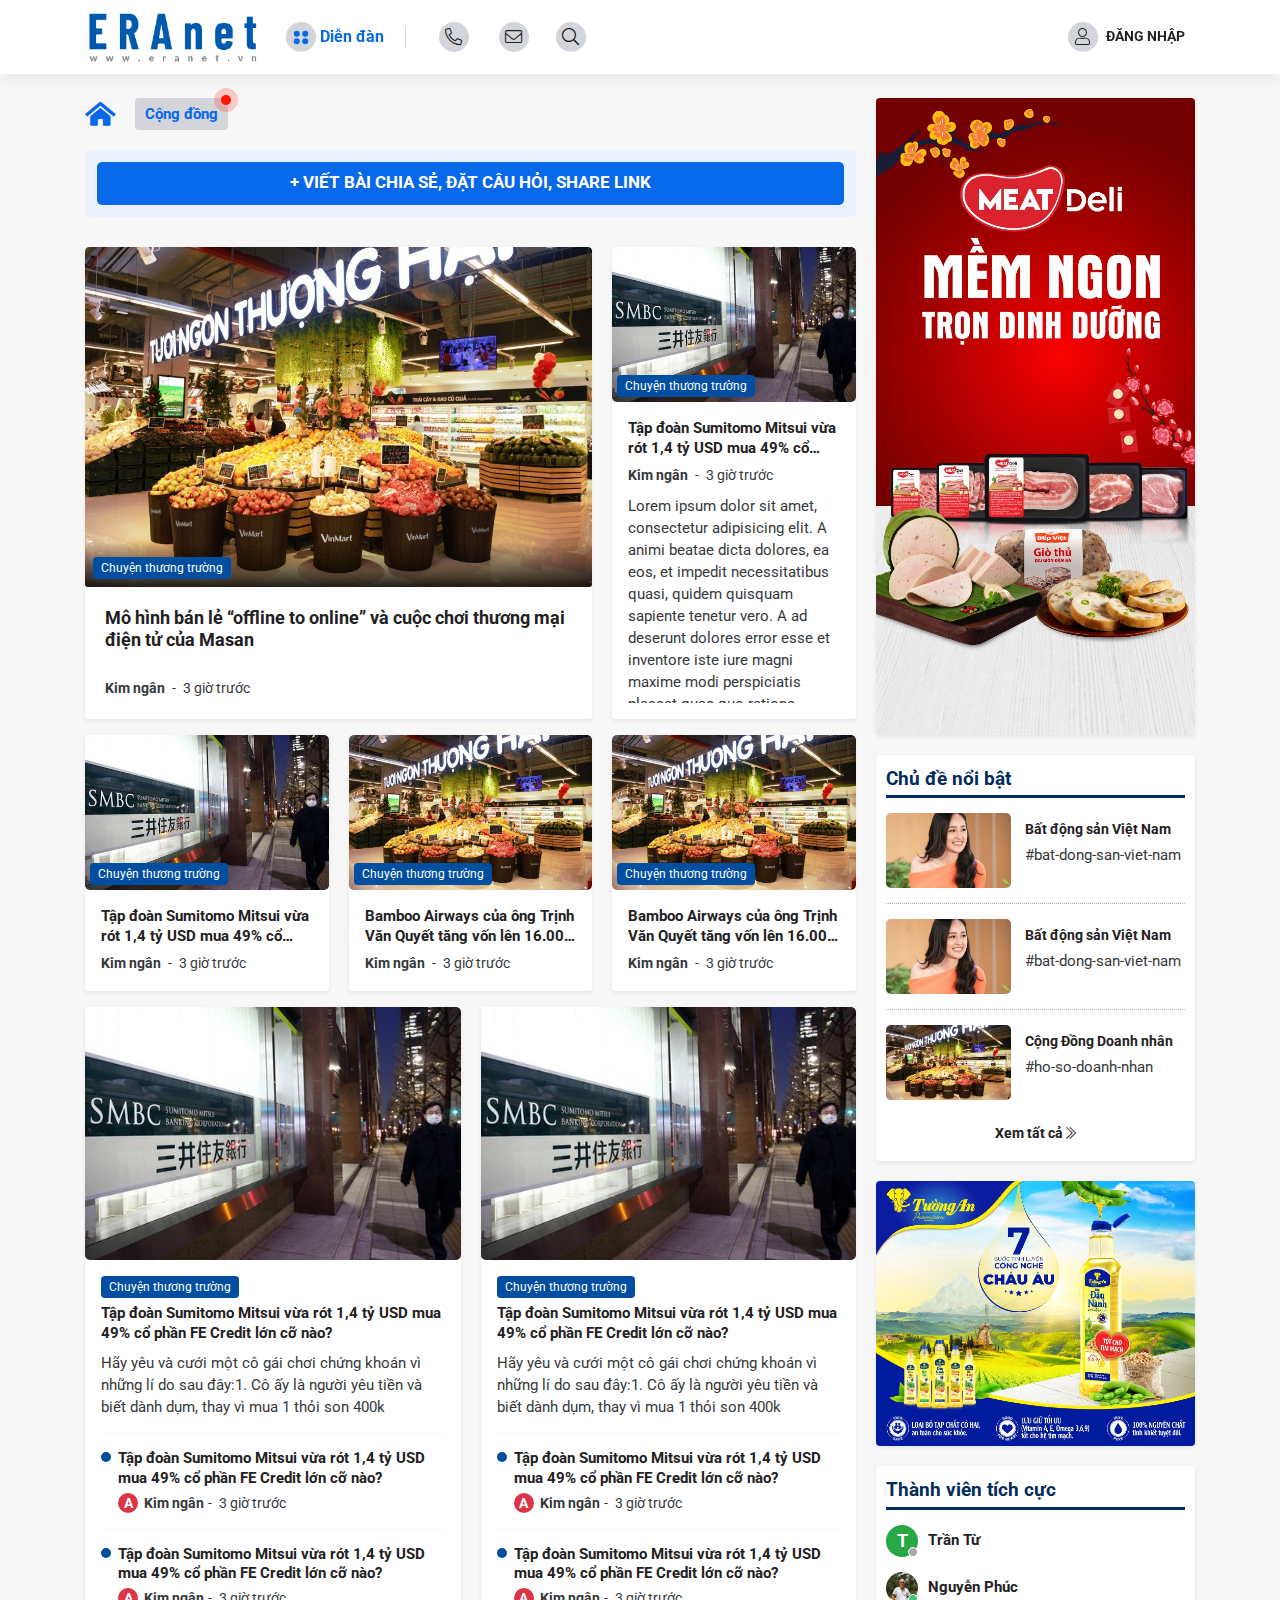
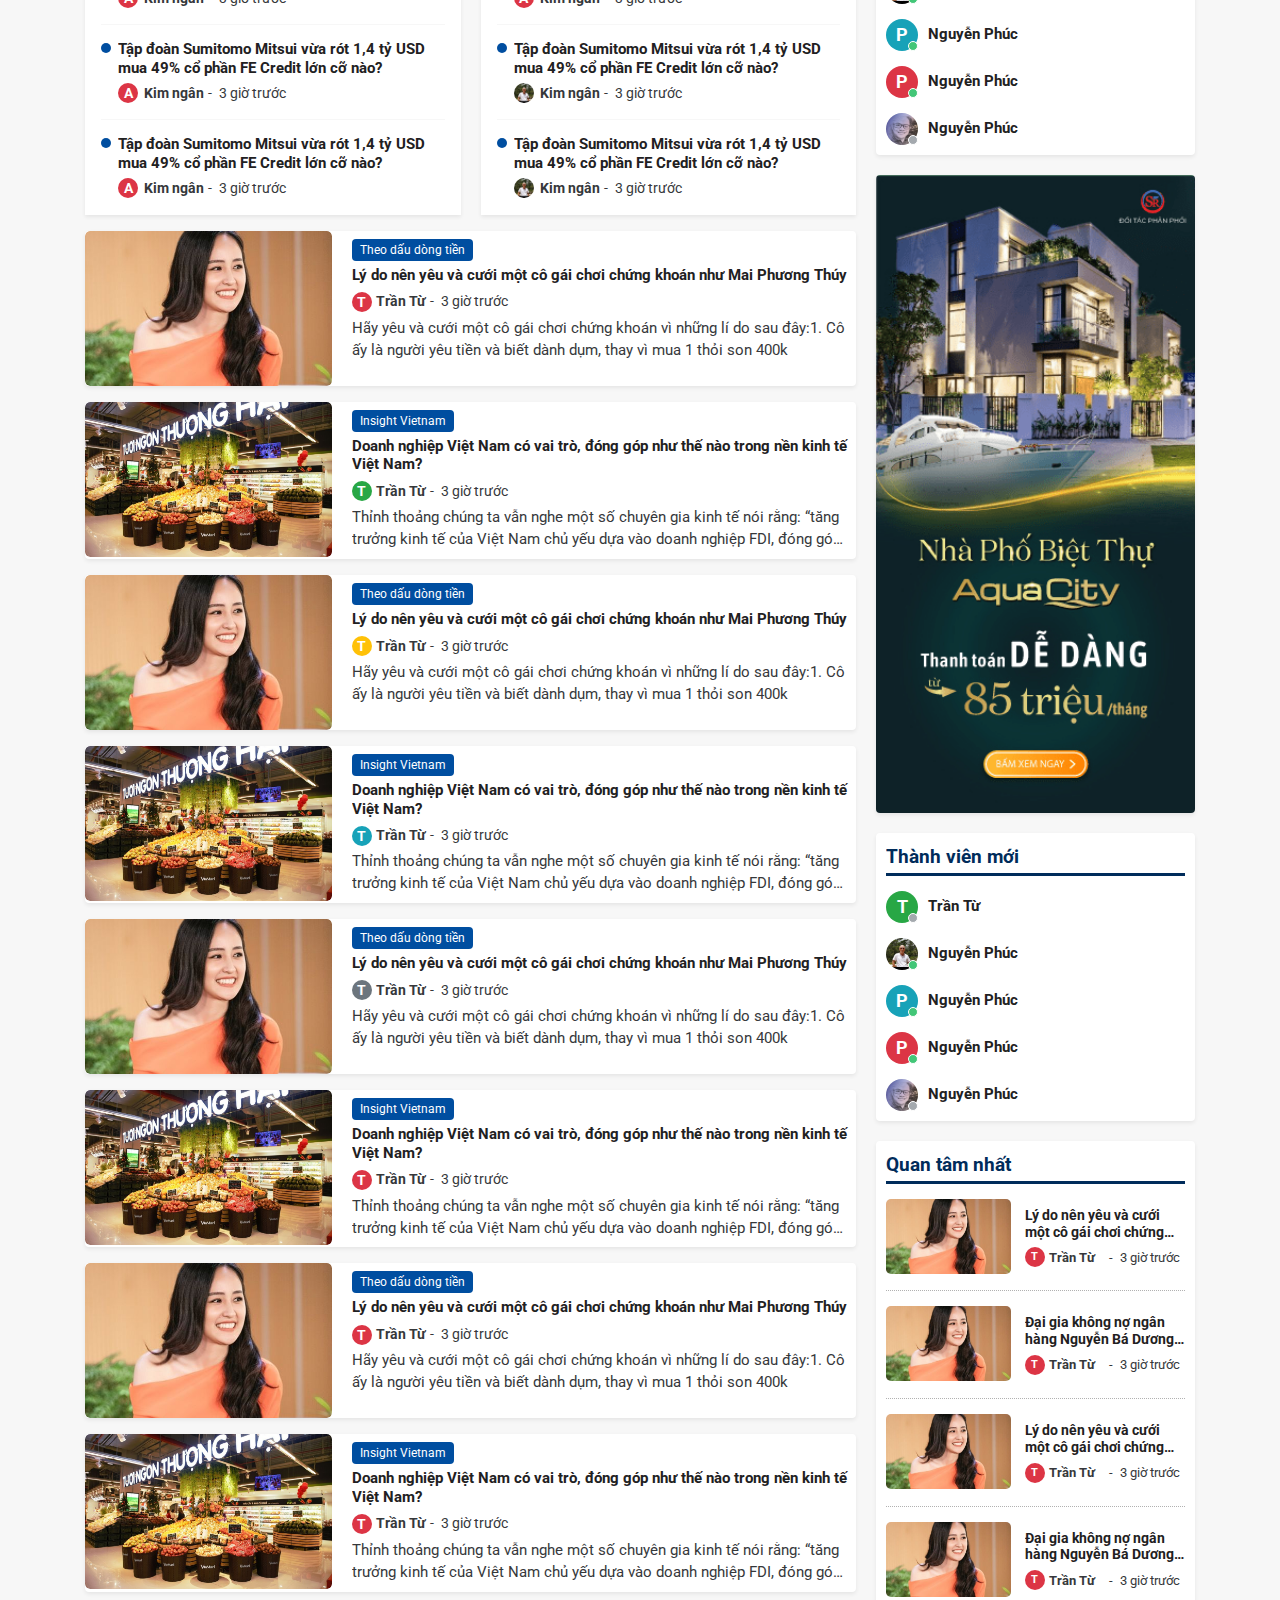
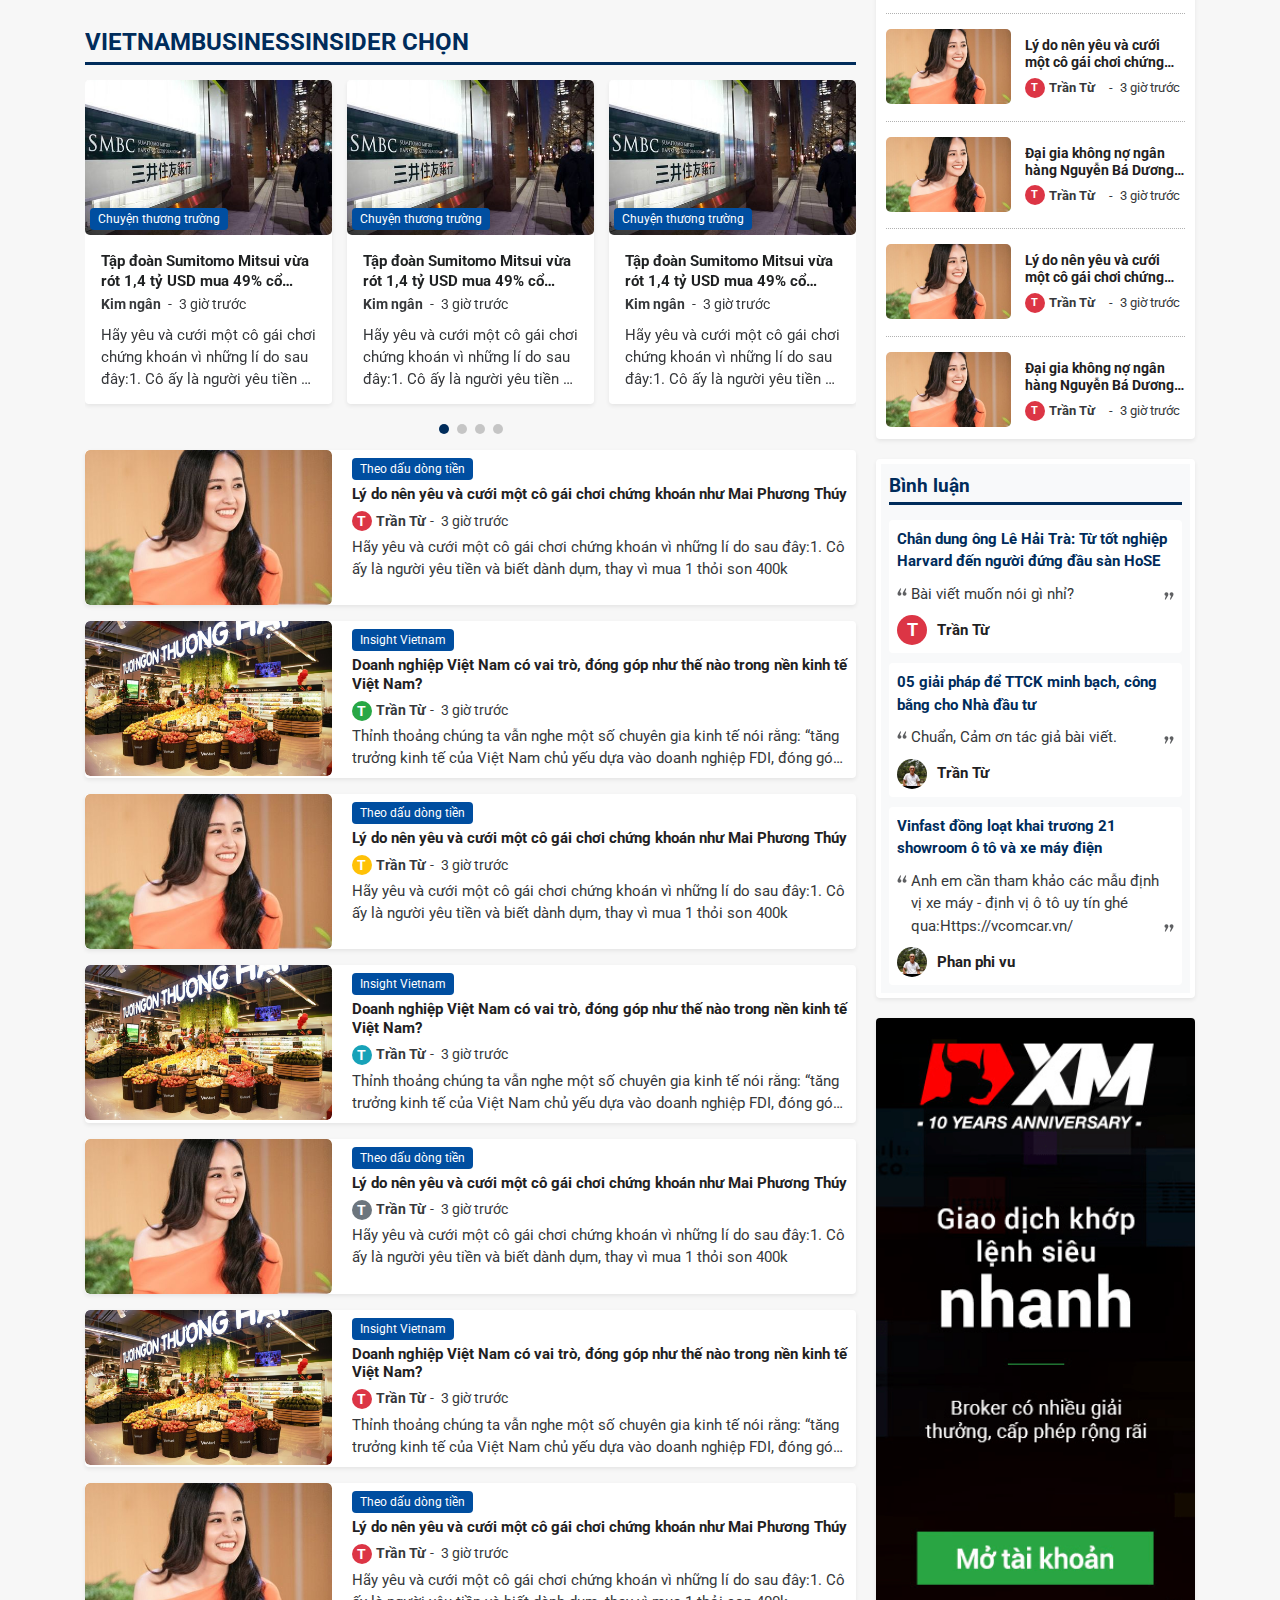
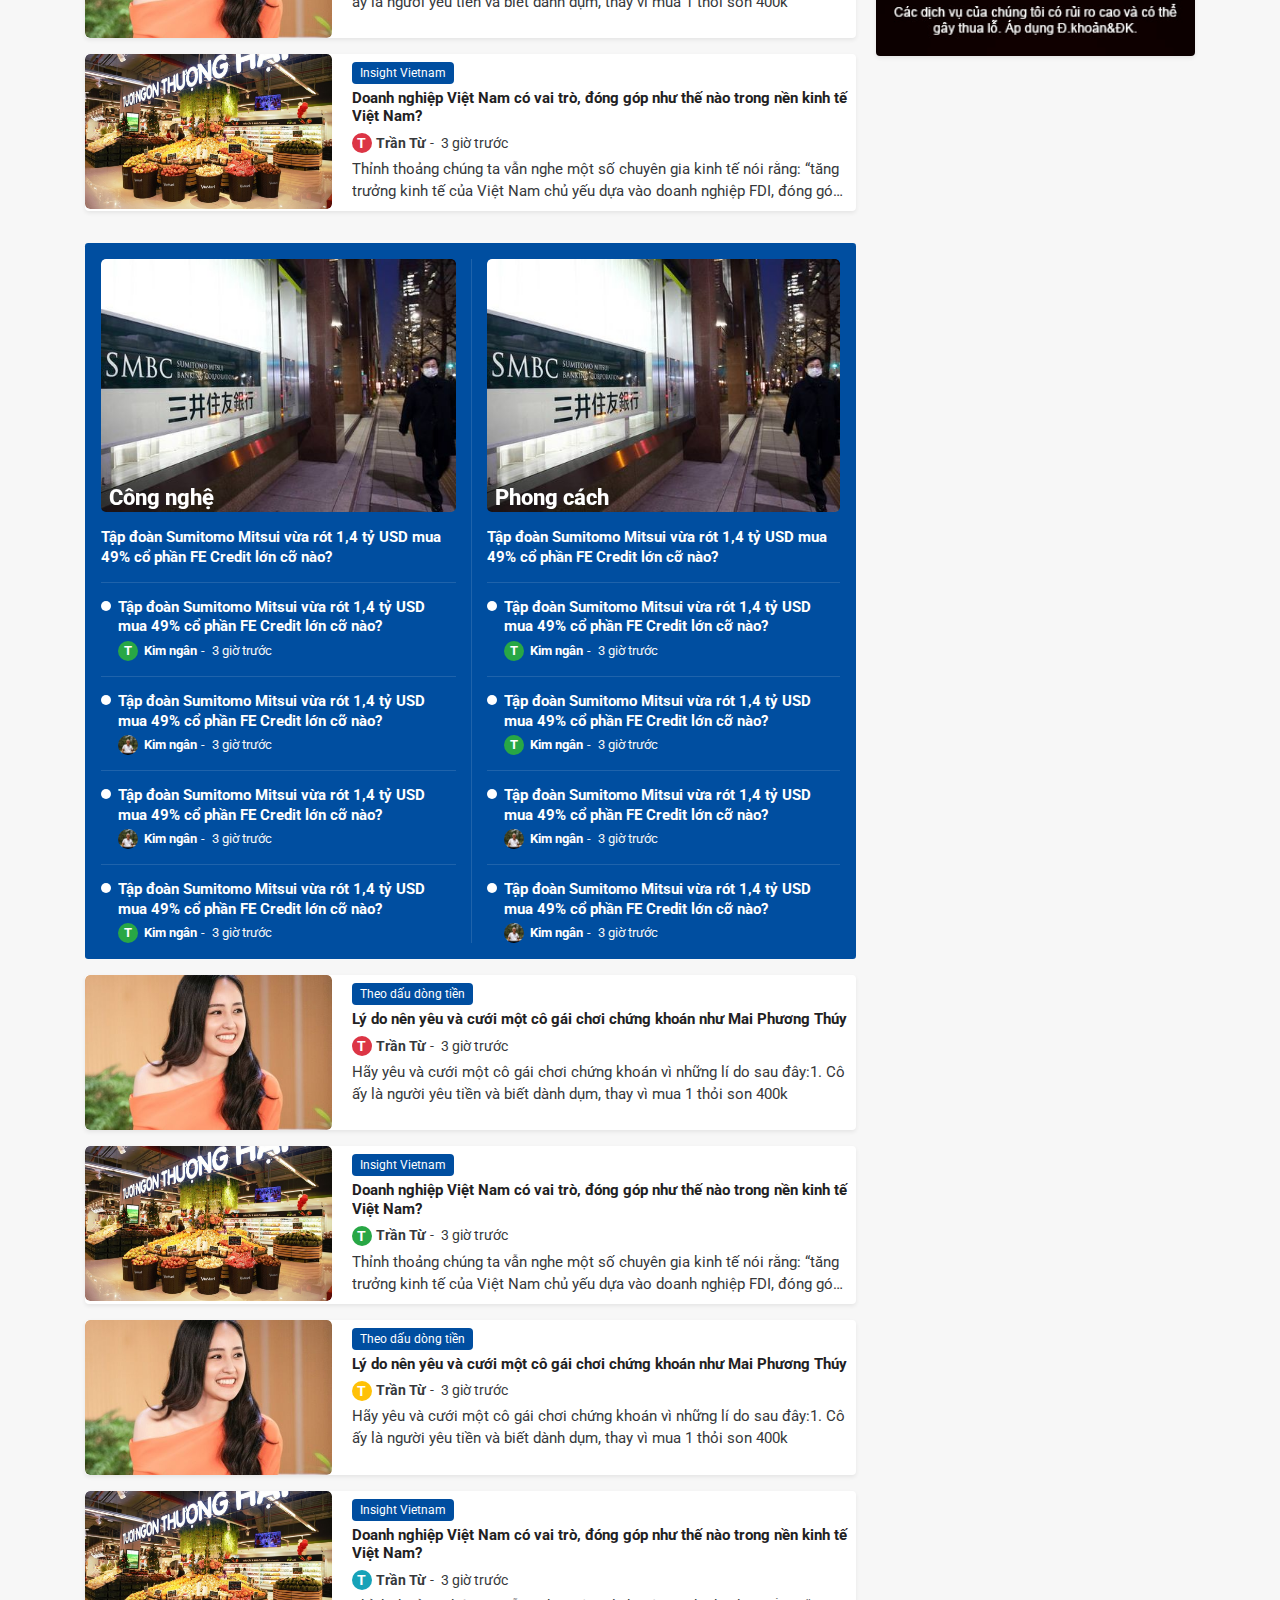
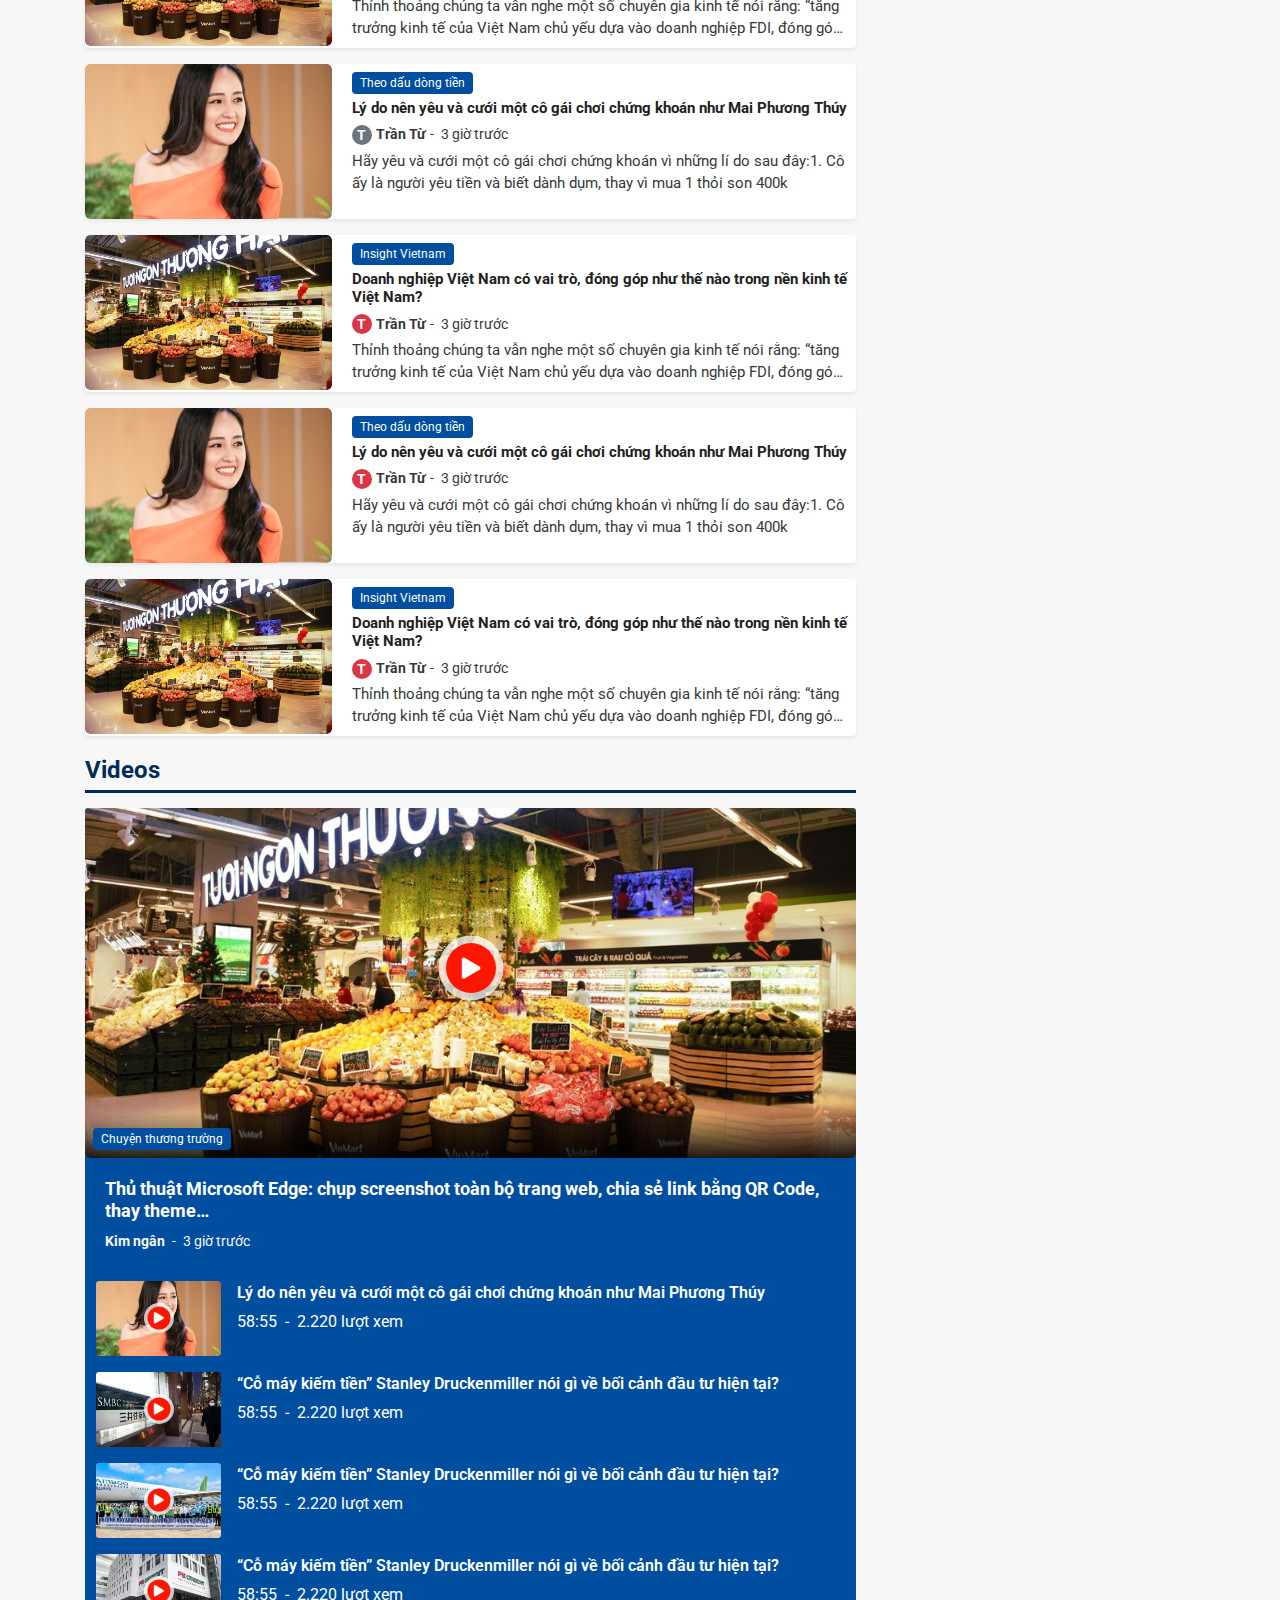
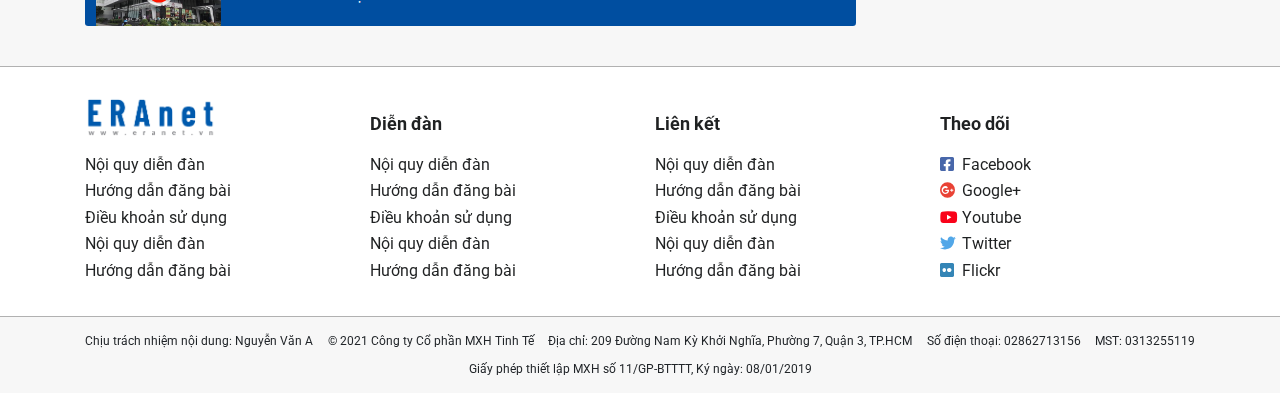
==== commit e5cc9ee6: "Xong" ====
--- a/index.html
+++ b/index.html
@@ -3602,31 +3602,31 @@
 					<div class="link-area mt-3">
 						<div class="social">
 							<ul class="list-unstyled mb-0">
-								<li>
+								<li class="facebook">
 									<a href="#">
 										<i class="fab fa-facebook-square"></i>
 										Facebook
 									</a>
 								</li>
-								<li>
+								<li class="google">
 									<a href="#">
 										<i class="fab fa-google-plus"></i>
 										Google+
 									</a>
 								</li>
-								<li>
+								<li class="youtube">
 									<a href="#">
 										<i class="fab fa-youtube"></i>
 										Youtube
 									</a>
 								</li>
-								<li>
+								<li class="twitter">
 									<a href="#">
 										<i class="fab fa-twitter"></i>
 										Twitter
 									</a>
 								</li>
-								<li>
+								<li class="flickr">
 									<a href="#">
 										<i class="fab fa-flickr"></i>
 										Flickr
--- a/assets/css/style.css
+++ b/assets/css/style.css
@@ -99,30 +99,35 @@
 @media (min-width: 992px) {
     .col-lg-3.col-custom {
         -ms-flex: 0 0 30%;
+        -webkit-box-flex: 0;
         flex: 0 0 30%;
         max-width: 30%;
     }
 
     .col-lg-6.col-custom {
         -ms-flex: 0 0 40%;
+        -webkit-box-flex: 0;
         flex: 0 0 40%;
         max-width: 40%;
     }
 
     .col-lg-9.col-custom {
         -ms-flex: 0 0 70%;
+        -webkit-box-flex: 0;
         flex: 0 0 70%;
         max-width: 70%;
     }
 
     .template-5_single-left {
         -ms-flex: 0 0 90px;
+        -webkit-box-flex: 0;
         flex: 0 0 90px;
         max-width: 90px;
     }
 
     .template-5_single-right {
         -ms-flex: 0 0 calc(100% - 90px);
+        -webkit-box-flex: 0;
         flex: 0 0 calc(100% - 90px);
         max-width: calc(100% - 90px);
     }
@@ -133,8 +138,8 @@
 }
 
 .bg-gradient {
+    background-image: -o-linear-gradient(top, rgba(255, 255, 255, 0.25), rgba(255, 255, 255, 0)) !important;
     background-image: -webkit-gradient(linear, left top, left bottom, from(rgba(255, 255, 255, 0.25)), to(rgba(255, 255, 255, 0))) !important;
-    background-image: -o-linear-gradient(top, rgba(255, 255, 255, 0.25), rgba(255, 255, 255, 0)) !important;
     background-image: linear-gradient(180deg, rgba(255, 255, 255, 0.25), rgba(255, 255, 255, 0)) !important;
 }
 
@@ -408,6 +413,12 @@
     margin-bottom: 15px;
     padding-bottom: 5px;
     display: inline-block;
+    overflow: hidden;
+    -o-text-overflow: ellipsis;
+    text-overflow: ellipsis;
+    -webkit-line-clamp: 1;
+    display: -webkit-box;
+    -webkit-box-orient: vertical;
 }
 
 .template-5_heading:before {
@@ -426,14 +437,26 @@
 }
 
 .template-5_heading-2 {
+    display: -webkit-box;
+    display: -ms-flexbox;
     display: flex;
+    -webkit-box-align: center;
+    -ms-flex-align: center;
     align-items: center;
+    -webkit-box-pack: justify;
+    -ms-flex-pack: justify;
     justify-content: space-between;
 }
 
 .template-5_heading-2 > ul {
+    display: -webkit-box;
+    display: -ms-flexbox;
     display: flex;
+    -webkit-box-align: center;
+    -ms-flex-align: center;
     align-items: center;
+    -webkit-box-pack: start;
+    -ms-flex-pack: start;
     justify-content: flex-start;
 }
 
@@ -498,6 +521,8 @@
     font-size: 1.5em;
     display: block;
     position: relative;
+    -webkit-transition: .3s all ease;
+    -o-transition: .3s all ease;
     transition: .3s all ease;
 }
 
@@ -559,28 +584,34 @@
 
 @-webkit-keyframes zoom-jsx {
     0% {
+        -webkit-transform: scale(1);
         transform: scale(1)
     }
 
     50% {
+        -webkit-transform: scale(.75);
         transform: scale(.75)
     }
 
     to {
+        -webkit-transform: scale(1);
         transform: scale(1)
     }
 }
 
 @keyframes zoom-jsx {
     0% {
+        -webkit-transform: scale(1);
         transform: scale(1)
     }
 
     50% {
+        -webkit-transform: scale(.75);
         transform: scale(.75)
     }
 
     to {
+        -webkit-transform: scale(1);
         transform: scale(1)
     }
 }
@@ -591,13 +622,14 @@
 }
 
 .template-5_heading-3 span {
-    display: inline-block;
+    display: block;
     padding: 8px 30px;
     text-align: center;
     border-radius: .25rem;
     background: var(--color-hover);
     color: var(--bg-white);
     font-size: 1.15em;
+    -webkit-box-shadow: 0 1px 4px rgba(0, 0, 0, .45);
     box-shadow: 0 1px 4px rgba(0, 0, 0, .45);
     font-weight: 700;
 }
@@ -621,7 +653,7 @@
     font-size: 1.1em;
     display: block;
     width: 100%;
-    font-weight: 500;
+    font-weight: 700;
     text-transform: uppercase;
 }
 
@@ -655,6 +687,8 @@
 }
 
 .template-5_readmore {
+    -webkit-transition: .3s all ease-in;
+    -o-transition: .3s all ease-in;
     transition: .3s all ease-in;
     font-size: .9em;
     font-weight: 700;
@@ -701,6 +735,8 @@
 }
 
 .template-5_modal .modal .modal-header {
+    -webkit-box-pack: center;
+    -ms-flex-pack: center;
     justify-content: center;
     background: var(--color-main);
     border-bottom: 0;
@@ -741,8 +777,14 @@
 .template-5_modal .modal .modal-body .modal-form .form-group.form-inner {
     position: relative;
     width: 100%;
+    display: -webkit-box;
+    display: -ms-flexbox;
     display: flex;
+    -webkit-box-align: center;
+    -ms-flex-align: center;
     align-items: center;
+    -webkit-box-pack: start;
+    -ms-flex-pack: start;
     justify-content: flex-start;
     overflow: hidden;
     margin-bottom: 25px;
@@ -757,15 +799,24 @@
     padding-top: 0;
     padding-bottom: 0;
     font-size: 1.05em;
+    -webkit-transition: .3s all ease;
+    -o-transition: .3s all ease;
     transition: .3s all ease;
 }
 
 .template-5_modal .modal .modal-body .modal-form .form-group.form-inner span {
     width: 40px;
+    display: -webkit-box;
+    display: -ms-flexbox;
     display: flex;
+    -webkit-box-align: center;
+    -ms-flex-align: center;
     align-items: center;
+    -webkit-box-pack: center;
+    -ms-flex-pack: center;
     justify-content: center;
     height: 100%;
+    -ms-flex-negative: 0;
     flex-shrink: 0;
     font-size: 1.2em;
     color: var(--text-gray-50);
@@ -820,8 +871,12 @@
     width: 10px;
     height: 10px;
     z-index: 2;
+    -webkit-transform: scale(0);
+    -ms-transform: scale(0);
     transform: scale(0);
     background: var(--color-main);
+    -webkit-transition: .2s all ease-in-out;
+    -o-transition: .2s all ease-in-out;
     transition: .2s all ease-in-out;
 }
 
@@ -832,6 +887,8 @@
 
 
 .template-5_modal .modal .modal-body .modal-form .checkbox-hidden input:checked ~ label:after {
+    -webkit-transform: scale(1);
+    -ms-transform: scale(1);
     transform: scale(1);
 }
 
@@ -891,6 +948,7 @@
 
 .template-5_header {
     background: var(--bg-white);
+    -webkit-box-shadow: 0 .25rem 1rem rgba(0, 0, 0, .075) !important;
     box-shadow: 0 .25rem 1rem rgba(0, 0, 0, .075) !important;
     position: relative;
     z-index: 3;
@@ -898,15 +956,27 @@
 }
 
 .template-5_header .header-grid {
+    display: -webkit-box;
+    display: -ms-flexbox;
     display: flex;
+    -webkit-box-pack: start;
+    -ms-flex-pack: start;
     justify-content: flex-start;
+    -webkit-box-align: center;
+    -ms-flex-align: center;
     align-items: center;
     position: relative;
 }
 
 .template-5_header .header-grid [class*=header-grid] {
+    display: -webkit-box;
+    display: -ms-flexbox;
     display: flex;
+    -webkit-box-pack: start;
+    -ms-flex-pack: start;
     justify-content: flex-start;
+    -webkit-box-align: center;
+    -ms-flex-align: center;
     align-items: center;
     position: relative;
 }
@@ -923,6 +993,8 @@
     height: 20px;
     background: var(--bg-main);
     top: 50%;
+    -webkit-transform: translateY(-50%);
+    -ms-transform: translateY(-50%);
     transform: translateY(-50%);
     left: -20px;
 }
@@ -941,6 +1013,8 @@
 }
 
 .template-5_header .label-item > a {
+    -webkit-transition: .3s all ease-in;
+    -o-transition: .3s all ease-in;
     transition: .3s all ease-in;
     background: transparent;
     font-size: .95em;
@@ -948,16 +1022,28 @@
     color: var(--text-dark);
     padding: 5px 10px;
     border-radius: .45rem;
+    display: -webkit-box;
+    display: -ms-flexbox;
     display: flex;
+    -webkit-box-align: center;
+    -ms-flex-align: center;
     align-items: center;
+    -webkit-box-pack: start;
+    -ms-flex-pack: start;
     justify-content: flex-start;
     border: 1px solid transparent;
     position: relative;
 }
 
 .template-5_header .label-item > a > span.icon {
+    display: -webkit-inline-box;
+    display: -ms-inline-flexbox;
     display: inline-flex;
+    -webkit-box-align: center;
+    -ms-flex-align: center;
     align-items: center;
+    -webkit-box-pack: center;
+    -ms-flex-pack: center;
     justify-content: center;
     width: 30px;
     height: 30px;
@@ -967,12 +1053,15 @@
     margin-right: 0;
     margin-left: 3px !important;
     -webkit-transition: margin-right 0.4s ease;
+    -o-transition: margin-right 0.4s ease;
     transition: margin-right 0.4s ease;
     fill: var(--bg-light-main-2);
 }
 
 .template-5_header .label-item > a > span.icon g {
     fill: var(--bg-light-main-2);
+    -webkit-transition: .3s all ease-in;
+    -o-transition: .3s all ease-in;
     transition: .3s all ease-in;
 }
 
@@ -980,6 +1069,7 @@
     display: inline-block;
     overflow: hidden;
     -webkit-transition: width 0.4s ease;
+    -o-transition: width 0.4s ease;
     transition: width 0.4s ease;
     line-height: 1.2;
 }
@@ -991,6 +1081,8 @@
 
 .template-5_header .label-item .heading-title.label-forum {
     color: var(--bg-light-main-2);
+    -webkit-transition: .3s all ease-in;
+    -o-transition: .3s all ease-in;
     transition: .3s all ease-in;
 }
 
@@ -1026,6 +1118,8 @@
 }
 
 .template-5_header .label-item .form-search .form-group {
+    -webkit-transition: .3s all ease-in;
+    -o-transition: .3s all ease-in;
     transition: .3s all ease-in;
     background: transparent;
     font-size: .95em;
@@ -1033,8 +1127,14 @@
     color: var(--text-dark);
     padding: 5px 10px;
     border-radius: .45rem;
+    display: -webkit-box;
+    display: -ms-flexbox;
     display: flex;
+    -webkit-box-align: center;
+    -ms-flex-align: center;
     align-items: center;
+    -webkit-box-pack: start;
+    -ms-flex-pack: start;
     justify-content: flex-start;
     border: 1px solid transparent;
     position: relative;
@@ -1049,12 +1149,19 @@
     padding-right: 0;
     font-size: 1em;
     -webkit-transition: width 0.4s ease;
+    -o-transition: width 0.4s ease;
     transition: width 0.4s ease;
 }
 
 .template-5_header .label-item .form-search .form-group .call-form {
+    display: -webkit-inline-box;
+    display: -ms-inline-flexbox;
     display: inline-flex;
+    -webkit-box-align: center;
+    -ms-flex-align: center;
     align-items: center;
+    -webkit-box-pack: center;
+    -ms-flex-pack: center;
     justify-content: center;
     width: 30px;
     height: 30px;
@@ -1063,6 +1170,7 @@
     font-size: 1.2em;
     margin-right: 0;
     border: 0;
+    -ms-flex-negative: 0;
     flex-shrink: 0;
 }
 
@@ -1073,10 +1181,13 @@
     width: 350px;
     background-color: var(--bg-white);
     border-radius: .4rem;
+    -webkit-box-shadow: 0 1rem 3rem rgba(0, 0, 0, .175) !important;
     box-shadow: 0 1rem 3rem rgba(0, 0, 0, .175) !important;
     z-index: 12;
     opacity: 0;
     visibility: hidden;
+    -webkit-transition: .35s all ease;
+    -o-transition: .35s all ease;
     transition: .35s all ease;
 }
 
@@ -1128,16 +1239,22 @@
 
 .template-5_header .label-item .form-search #search-result > ul > li > a .image img {
     width: 100%;
+    -o-object-fit: cover;
     object-fit: cover;
+    -webkit-transition: .3s all ease;
+    -o-transition: .3s all ease;
     transition: .3s all ease;
 }
 
 .template-5_header .label-item .form-search #search-result > ul > li > a .title {
     font-size: 1em;
     color: var(--text-dark);
+    -webkit-transition: .3s all ease;
+    -o-transition: .3s all ease;
     transition: .3s all ease;
     font-weight: 700;
     overflow: hidden;
+    -o-text-overflow: ellipsis;
     text-overflow: ellipsis;
     -webkit-line-clamp: 1;
     display: -webkit-box;
@@ -1149,6 +1266,7 @@
     font-size: .95em;
     color: var(--text-gray);
     overflow: hidden;
+    -o-text-overflow: ellipsis;
     text-overflow: ellipsis;
     -webkit-line-clamp: 2;
     display: -webkit-box;
@@ -1187,6 +1305,7 @@
     -webkit-transition: .3s opacity ease-in-out, .3s top ease-in-out;
     width: 230px;
     background-color: #fff;
+    -webkit-box-shadow: 0 0.125rem 0.25rem rgb(0 0 0 / 8%) !important;
     box-shadow: 0 0.125rem 0.25rem rgb(0 0 0 / 8%) !important;
     z-index: 10;
     text-align: left;
@@ -1199,6 +1318,7 @@
 
 .template-5_header .user-area > ul > li > p {
     overflow: hidden;
+    -o-text-overflow: ellipsis;
     text-overflow: ellipsis;
     -webkit-line-clamp: 1;
     display: -webkit-box;
@@ -1227,18 +1347,21 @@
 
 .template-5_header .col-left-custom {
     -ms-flex: 0 0 16.666667%;
+    -webkit-box-flex: 0;
     flex: 0 0 16.666667%;
     max-width: 16.666667%;
 }
 
 .template-5_header .col-middle-custom {
     -ms-flex: 0 0 66.666667%;
+    -webkit-box-flex: 0;
     flex: 0 0 66.666667%;
     max-width: 66.666667%;
 }
 
 .template-5_header .col-right-custom {
     -ms-flex: 0 0 16.666667%;
+    -webkit-box-flex: 0;
     flex: 0 0 16.666667%;
     max-width: 16.666667%;
 }
@@ -1254,8 +1377,14 @@
 
     .template-5_header #hamburger {
         position: relative;
+        display: -webkit-inline-box;
+        display: -ms-inline-flexbox;
         display: inline-flex;
+        -webkit-box-align: center;
+        -ms-flex-align: center;
         align-items: center;
+        -webkit-box-pack: center;
+        -ms-flex-pack: center;
         justify-content: center;
         margin-right: 36px;
     }
@@ -1275,11 +1404,15 @@
         width: 24px;
         border-radius: 1px;
         background: var(--text-dark);
+        -webkit-transition: all .4s;
+        -o-transition: all .4s;
         transition: all .4s;
     }
 
     .template-5_header #hamburger .hamburger span {
         top: 50%;
+        -webkit-transform: translateY(-50%);
+        -ms-transform: translateY(-50%);
         transform: translateY(-50%);
     }
 
@@ -1318,6 +1451,8 @@
         max-width: 420px;
         background: var(--bg-light);
         border-bottom: none;
+        -webkit-transition: all 0.5s;
+        -o-transition: all 0.5s;
         transition: all 0.5s;
         -webkit-box-shadow: 0 4px 20px #8891a9;
         box-shadow: 0 4px 20px #8891a9;
@@ -1331,8 +1466,14 @@
     }
 
     .template-5_header > .navigation > ul > li .navigation-header {
+        display: -webkit-box;
+        display: -ms-flexbox;
         display: flex;
+        -webkit-box-align: center;
+        -ms-flex-align: center;
         align-items: center;
+        -webkit-box-pack: justify;
+        -ms-flex-pack: justify;
         justify-content: space-between;
         padding: 8px 15px;
         background: var(--bg-white);
@@ -1340,6 +1481,7 @@
         font-size: 1.3em;
         font-weight: 700;
         color: var(--color-main);
+        text-transform: uppercase;
     }
 
     .template-5_header > .navigation > ul > li .navigation-header > a {
@@ -1348,8 +1490,15 @@
     }
 
     .template-5_header > .navigation > ul > li > a {
+        display: -webkit-box;
+        display: -ms-flexbox;
         display: flex;
+        -webkit-box-align: center;
+        -ms-flex-align: center;
         align-items: center;
+        -webkit-box-orient: horizontal;
+        -webkit-box-direction: normal;
+        -ms-flex-direction: row;
         flex-direction: row;
         padding: 5px 15px;
         min-height: 45px;
@@ -1373,7 +1522,10 @@
 
     .template-5_header > .navigation > .forum-sidebar > ul {
         margin: 0 -5px;
+        display: -webkit-box;
+        display: -ms-flexbox;
         display: flex;
+        -ms-flex-wrap: wrap;
         flex-wrap: wrap;
     }
 
@@ -1386,7 +1538,10 @@
     .template-5_header > .navigation > .forum-sidebar > ul > li > a {
         font-size: 1.05em;
         color: var(--text-dark-50);
+        -webkit-box-shadow: 0 0 8px rgb(0 0 0 / 0%);
         box-shadow: 0 0 8px rgb(0 0 0 / 0%);
+        -webkit-transition: .3s all ease;
+        -o-transition: .3s all ease;
         transition: .3s all ease;
         font-weight: 700;
     }
@@ -1408,12 +1563,14 @@
     .template-5_header.show #hamburger .hamburger:before {
         top: calc(50% - 2px);
         -ms-transform: rotate(45deg);
+        -webkit-transform: rotate(45deg);
         transform: rotate(45deg);
     }
 
     .template-5_header.show #hamburger .hamburger:after {
         bottom: 50%;
         -ms-transform: rotate(-45deg);
+        -webkit-transform: rotate(-45deg);
         transform: rotate(-45deg);
     }
 
@@ -1423,19 +1580,24 @@
 
     .template-5_header .col-left-custom {
         -ms-flex: 0 0 100px;
+        -webkit-box-flex: 0;
         flex: 0 0 100px;
         max-width: 100px;
     }
 
     .template-5_header .col-middle-custom {
         -ms-flex: 0 0 calc(100% - 200px);
+        -webkit-box-flex: 0;
         flex: 0 0 calc(100% - 200px);
         max-width: calc(100% - 200px);
+        -webkit-transition: .3s all ease;
+        -o-transition: .3s all ease;
         transition: .3s all ease;
     }
 
     .template-5_header .col-right-custom {
         -ms-flex: 0 0 100px;
+        -webkit-box-flex: 0;
         flex: 0 0 100px;
         max-width: 100px;
     }
@@ -1444,19 +1606,24 @@
 @media screen and (max-width: 767px) {
     .template-5_header .col-left-custom {
         -ms-flex: 0 0 100px;
+        -webkit-box-flex: 0;
         flex: 0 0 100px;
         max-width: 100px;
     }
 
     .template-5_header .col-middle-custom {
         -ms-flex: 0 0 calc(100% - 225px);
+        -webkit-box-flex: 0;
         flex: 0 0 calc(100% - 225px);
         max-width: calc(100% - 225px);
+        -webkit-transition: .3s all ease;
+        -o-transition: .3s all ease;
         transition: .3s all ease;
     }
 
     .template-5_header .col-right-custom {
         -ms-flex: 0 0 125px;
+        -webkit-box-flex: 0;
         flex: 0 0 125px;
         max-width: 125px;
     }
@@ -1480,6 +1647,8 @@
 
     .template-5_header .label-item .form-search #search-result {
         left: 50%;
+        -webkit-transform: translateX(-50%);
+        -ms-transform: translateX(-50%);
         transform: translateX(-50%);
     }
 
@@ -1502,6 +1671,7 @@
 @media screen and (max-width: 575px) {
     .template-5_header .col-middle-custom.active {
         -ms-flex: 0 0 calc(100% - 100px);
+        -webkit-box-flex: 0;
         flex: 0 0 calc(100% - 100px);
         max-width: calc(100% - 100px);
     }
@@ -1517,23 +1687,38 @@
 }
 
 .template-5_card-overlay .card-img {
+    -webkit-transition: .3s all ease;
+    -o-transition: .3s all ease;
     transition: .3s all ease;
     height: 353px;
+    -o-object-fit: cover;
     object-fit: cover;
 }
 
 .template-5_card-overlay:hover .card-img {
+    -webkit-filter: blur(1px);
     filter: blur(1px);
+    -webkit-transform: scale(1.025);
+    -ms-transform: scale(1.025);
     transform: scale(1.025);
 }
 
 .template-5_card-overlay .card-img-overlay {
+    display: -webkit-box;
+    display: -ms-flexbox;
     display: flex;
+    -webkit-box-orient: vertical;
+    -webkit-box-direction: normal;
+    -ms-flex-direction: column;
     flex-direction: column;
+    -webkit-box-pack: end;
+    -ms-flex-pack: end;
     justify-content: flex-end;
     /*height: 140px;*/
     height: 45px;
     top: unset;
+    background-image: -webkit-gradient(linear, left bottom, left top, from(rgba(0, 0, 0, .85)), to(transparent));
+    background-image: -o-linear-gradient(bottom, rgba(0, 0, 0, .85), transparent);
     background-image: linear-gradient(0deg, rgba(0, 0, 0, .85), transparent);
     padding: 8px;
 }
@@ -1545,6 +1730,8 @@
     color: var(--bg-white);
     font-size: .8em;
     background: var(--color-hover);
+    -webkit-transition: .3s all ease;
+    -o-transition: .3s all ease;
     transition: .3s all ease;
 }
 
@@ -1555,9 +1742,12 @@
 .template-5_card-overlay .card-img-overlay .card-title > a {
     font-size: 1.6em;
     color: var(--bg-white);
+    -webkit-transition: .3s all ease;
+    -o-transition: .3s all ease;
     transition: .3s all ease;
     font-weight: 700;
     overflow: hidden;
+    -o-text-overflow: ellipsis;
     text-overflow: ellipsis;
     -webkit-line-clamp: 2;
     display: -webkit-box;
@@ -1574,6 +1764,8 @@
 }
 
 .template-5_card-overlay .card-img-overlay .card-meta span > a {
+    -webkit-transition: .3s all ease;
+    -o-transition: .3s all ease;
     transition: .3s all ease;
     font-weight: 700;
     color: var(--bg-main);
@@ -1592,9 +1784,12 @@
 .template-5_card-overlay .card-body .card-title > a {
     font-size: 1.3em;
     color: var(--bg-white);
+    -webkit-transition: .3s all ease;
+    -o-transition: .3s all ease;
     transition: .3s all ease;
     font-weight: 700;
     overflow: hidden;
+    -o-text-overflow: ellipsis;
     text-overflow: ellipsis;
     -webkit-line-clamp: 2;
     display: -webkit-box;
@@ -1612,6 +1807,8 @@
 }
 
 .template-5_card-overlay .card-body .card-meta span > a {
+    -webkit-transition: .3s all ease;
+    -o-transition: .3s all ease;
     transition: .3s all ease;
     font-weight: 700;
     color: var(--bg-light);
@@ -1642,14 +1839,20 @@
 
 .template-5_card-grid .card-img {
     height: 180px;
+    -o-object-fit: cover;
     object-fit: cover;
     border-top-left-radius: 0;
     border-bottom-left-radius: 0;
+    -webkit-transition: .3s all ease;
+    -o-transition: .3s all ease;
     transition: .3s all ease;
 }
 
 .template-5_card-grid:hover .card-img {
+    -webkit-filter: blur(1px);
     filter: blur(1px);
+    -webkit-transform: scale(1.025);
+    -ms-transform: scale(1.025);
     transform: scale(1.025);
 }
 
@@ -1665,6 +1868,8 @@
     font-size: .8em;
     background: var(--color-hover);
     margin-bottom: 5px;
+    -webkit-transition: .3s all ease;
+    -o-transition: .3s all ease;
     transition: .3s all ease;
 }
 
@@ -1675,9 +1880,12 @@
 .template-5_card-grid .card-body .card-title > a {
     font-size: 1.1em;
     color: var(--text-dark);
+    -webkit-transition: .3s all ease;
+    -o-transition: .3s all ease;
     transition: .3s all ease;
     font-weight: 700;
     overflow: hidden;
+    -o-text-overflow: ellipsis;
     text-overflow: ellipsis;
     -webkit-line-clamp: 2;
     display: -webkit-box;
@@ -1690,8 +1898,14 @@
 
 .template-5_card-grid .card-body .card-meta {
     width: 100%;
+    display: -webkit-box;
+    display: -ms-flexbox;
     display: flex;
+    -webkit-box-align: center;
+    -ms-flex-align: center;
     align-items: center;
+    -webkit-box-pack: start;
+    -ms-flex-pack: start;
     justify-content: flex-start;
 }
 
@@ -1701,10 +1915,16 @@
 }
 
 .template-5_card-grid .card-body .card-meta span > a {
+    -webkit-transition: .3s all ease;
+    -o-transition: .3s all ease;
     transition: .3s all ease;
     font-weight: 700;
     color: var(--text-dark-50);
+    display: -webkit-box;
+    display: -ms-flexbox;
     display: flex;
+    -webkit-box-align: center;
+    -ms-flex-align: center;
     align-items: center;
     width: 100%;
 }
@@ -1719,6 +1939,7 @@
     text-align: center;
     line-height: 20px;
     margin-right: 4px;
+    -ms-flex-negative: 0;
     flex-shrink: 0;
     overflow: hidden;
 }
@@ -1742,6 +1963,7 @@
     color: var(--text-dark-50);
     font-size: .975em;
     overflow: hidden;
+    -o-text-overflow: ellipsis;
     text-overflow: ellipsis;
     -webkit-line-clamp: 3;
     display: -webkit-box;
@@ -1752,6 +1974,7 @@
     color: var(--text-dark-50);
     font-size: .975em;
     overflow: hidden;
+    -o-text-overflow: ellipsis;
     text-overflow: ellipsis;
     -webkit-line-clamp: 1;
     display: -webkit-box;
@@ -1795,13 +2018,14 @@
 }
 
 .template-5_card-column .card-header {
-    -webkit-border-radius: 5px !important;
-    -moz-border-radius: 5px !important;
     border-radius: 5px !important;
 }
 
 .template-5_card-column .card-img-top {
+    -o-object-fit: cover;
     object-fit: cover;
+    -webkit-transition: .3s all ease;
+    -o-transition: .3s all ease;
     transition: .3s all ease;
     height: 155px;
 }
@@ -1811,7 +2035,10 @@
 }
 
 .template-5_card-column:hover .card-img-top {
+    -webkit-filter: blur(1px);
     filter: blur(1px);
+    -webkit-transform: scale(1.025);
+    -ms-transform: scale(1.025);
     transform: scale(1.025);
 }
 
@@ -1826,6 +2053,8 @@
     color: var(--bg-white);
     font-size: .8em;
     background: var(--color-hover);
+    -webkit-transition: .3s all ease;
+    -o-transition: .3s all ease;
     transition: .3s all ease;
 }
 
@@ -1836,9 +2065,12 @@
 .template-5_card-column .card-body .card-title > a {
     font-size: 1.1em;
     color: var(--text-dark);
+    -webkit-transition: .3s all ease;
+    -o-transition: .3s all ease;
     transition: .3s all ease;
     font-weight: 700;
     overflow: hidden;
+    -o-text-overflow: ellipsis;
     text-overflow: ellipsis;
     -webkit-line-clamp: 2;
     display: -webkit-box;
@@ -1859,6 +2091,8 @@
     color: var(--bg-white);
     font-size: .8em;
     background: var(--color-hover);
+    -webkit-transition: .3s all ease;
+    -o-transition: .3s all ease;
     transition: .3s all ease;
 }
 
@@ -1872,6 +2106,8 @@
 }
 
 .template-5_card-column .card-body .card-meta span > a {
+    -webkit-transition: .3s all ease;
+    -o-transition: .3s all ease;
     transition: .3s all ease;
     font-weight: 700;
     color: var(--text-dark-50);
@@ -1892,6 +2128,7 @@
     color: var(--text-dark-50);
     font-size: .975em;
     overflow: hidden;
+    -o-text-overflow: ellipsis;
     text-overflow: ellipsis;
     -webkit-line-clamp: 3;
     display: -webkit-box;
@@ -1921,6 +2158,7 @@
 .template-5_videos .template-5_card-overlay .card-header .card-img {
     /*height: 420px;*/
     height: 350px;
+    -o-object-fit: cover;
     object-fit: cover;
 }
 
@@ -1943,6 +2181,8 @@
     position: absolute;
     top: calc(50% - 15px);
     left: 50%;
+    -webkit-transform: translate(-50%, -50%);
+    -ms-transform: translate(-50%, -50%);
     transform: translate(-50%, -50%);
 }
 
@@ -1950,6 +2190,8 @@
     position: absolute;
     top: 50%;
     left: 50%;
+    -webkit-transform: translate(-50%, -50%);
+    -ms-transform: translate(-50%, -50%);
     transform: translate(-50%, -50%);
     z-index: 3;
     width: 50px;
@@ -1957,10 +2199,18 @@
     background: var(--color-main-2);
     color: #fff;
     font-size: 1.4em;
+    display: -webkit-box;
+    display: -ms-flexbox;
     display: flex;
+    -webkit-box-align: center;
+    -ms-flex-align: center;
     align-items: center;
+    -webkit-box-pack: center;
+    -ms-flex-pack: center;
     justify-content: center;
     border-radius: 50%;
+    -webkit-transition: .4s all ease;
+    -o-transition: .4s all ease;
     transition: .4s all ease;
 }
 
@@ -1970,12 +2220,16 @@
     display: block;
     top: 50%;
     left: 50%;
+    -webkit-transform: translate(-50%, -50%);
+    -ms-transform: translate(-50%, -50%);
     transform: translate(-50%, -50%);
     z-index: 2;
     width: 65px;
     height: 65px;
     background: rgb(255, 255, 255, .75);
     border-radius: 50%;
+    -webkit-transition: .4s all ease;
+    -o-transition: .4s all ease;
     transition: .4s all ease;
 }
 
@@ -1990,7 +2244,10 @@
 }
 
 .template-5_videos .card-overlay:hover .card-header .card-img {
+    -webkit-filter: blur(1px);
     filter: blur(1px);
+    -webkit-transform: scale(1.025);
+    -ms-transform: scale(1.025);
     transform: scale(1.025);
 }
 
@@ -2008,9 +2265,18 @@
     border-bottom: 0 !important;
     background: transparent !important;
     font-size: 14px;
+    display: -webkit-box !important;
+    display: -ms-flexbox !important;
     display: flex !important;
+    -webkit-box-orient: vertical;
+    -webkit-box-direction: normal;
+    -ms-flex-direction: column;
     flex-direction: column;
+    -webkit-box-align: start !important;
+    -ms-flex-align: start !important;
     align-items: flex-start !important;
+    -webkit-box-pack: start !important;
+    -ms-flex-pack: start !important;
     justify-content: flex-start !important;
 }
 
@@ -2030,16 +2296,25 @@
     color: var(--text-dark);
     font-size: 1.075em;
     font-weight: 700;
+    -webkit-transition: .3s all ease;
+    -o-transition: .3s all ease;
     transition: .3s all ease;
     padding-left: 0;
+    display: -webkit-box;
+    display: -ms-flexbox;
     display: flex;
+    -webkit-box-align: start;
+    -ms-flex-align: start;
     align-items: flex-start;
+    -webkit-box-pack: start;
+    -ms-flex-pack: start;
     justify-content: flex-start;
 }
 
 
 .template-5_list-article > li > a > span {
     overflow: hidden;
+    -o-text-overflow: ellipsis;
     text-overflow: ellipsis;
     -webkit-line-clamp: 2;
     display: -webkit-box;
@@ -2054,6 +2329,7 @@
     height: 10px;
     border-radius: 50%;
     background: var(--color-hover);
+    -ms-flex-negative: 0;
     flex-shrink: 0;
     margin-right: 7px !important;
     margin-top: 3px;
@@ -2080,8 +2356,14 @@
     margin-left: calc(13px + .25rem);
     margin-top: 4px;
     width: 100%;
+    display: -webkit-box;
+    display: -ms-flexbox;
     display: flex;
+    -webkit-box-align: center;
+    -ms-flex-align: center;
     align-items: center;
+    -webkit-box-pack: start;
+    -ms-flex-pack: start;
     justify-content: flex-start;
 }
 
@@ -2091,10 +2373,16 @@
 }
 
 .template-5_list-article > li > .meta span > a {
+    -webkit-transition: .3s all ease;
+    -o-transition: .3s all ease;
     transition: .3s all ease;
     font-weight: 700;
     color: var(--text-dark-50);
+    display: -webkit-box;
+    display: -ms-flexbox;
     display: flex;
+    -webkit-box-align: center;
+    -ms-flex-align: center;
     align-items: center;
     width: 100%;
 }
@@ -2109,6 +2397,7 @@
     text-align: center;
     line-height: 20px;
     margin-right: 6px;
+    -ms-flex-negative: 0;
     flex-shrink: 0;
     overflow: hidden;
 }
@@ -2161,6 +2450,7 @@
 .template-5_content .template-5_category .template-5_card-category .card-header .card-img-top.img-col-6 {
     height: 253px;
     border-radius: 5px;
+    -o-object-fit: cover;
     object-fit: cover;
 }
 
@@ -2174,6 +2464,8 @@
 
 .template-5_content .template-5_category .template-5_card-category .card-body .card-title a {
     text-align: center;
+    width: -webkit-max-content;
+    width: -moz-max-content;
     width: max-content;
     display: inline-block;
     position: relative;
@@ -2200,6 +2492,8 @@
     height: 6px;
     background: var(--color-main);
     top: 50%;
+    -webkit-transform: translateY(-50%);
+    -ms-transform: translateY(-50%);
     transform: translateY(-50%);
     z-index: 3;
     border-radius: 50%;
@@ -2225,9 +2519,12 @@
 .template-5_content .template-5_category .template-5_card-category .card-body .card-title-article > a {
     font-size: 1.1em;
     color: var(--bg-white);
+    -webkit-transition: .3s all ease;
+    -o-transition: .3s all ease;
     transition: .3s all ease;
     font-weight: 700;
     overflow: hidden;
+    -o-text-overflow: ellipsis;
     text-overflow: ellipsis;
     -webkit-line-clamp: 2;
     display: -webkit-box;
@@ -2269,6 +2566,8 @@
 
 .template-5_card-list {
     background: transparent !important;
+    -webkit-transition: .3s all ease;
+    -o-transition: .3s all ease;
     transition: .3s all ease;
     border-left: 3px solid transparent !important;
 }
@@ -2279,15 +2578,21 @@
 }
 
 .template-5_card-list .card-header .card-img-top {
+    -o-object-fit: cover;
     object-fit: cover;
     border-top-left-radius: 0;
     border-bottom-left-radius: 0;
+    -webkit-transition: .3s all ease;
+    -o-transition: .3s all ease;
     transition: .3s all ease;
     height: 75px;
 }
 
 .template-5_card-list:hover .card-header .card-img-top {
+    -webkit-filter: blur(1px);
     filter: blur(1px);
+    -webkit-transform: scale(1.025);
+    -ms-transform: scale(1.025);
     transform: scale(1.025);
 }
 
@@ -2295,6 +2600,8 @@
     position: absolute;
     top: 50%;
     left: 50%;
+    -webkit-transform: translate(-50%, -50%);
+    -ms-transform: translate(-50%, -50%);
     transform: translate(-50%, -50%);
 }
 
@@ -2302,6 +2609,8 @@
     position: absolute;
     top: 50%;
     left: 50%;
+    -webkit-transform: translate(-50%, -50%);
+    -ms-transform: translate(-50%, -50%);
     transform: translate(-50%, -50%);
     z-index: 3;
     width: 23px;
@@ -2309,10 +2618,18 @@
     background: var(--color-main-2);
     color: #fff;
     font-size: .75em;
+    display: -webkit-box;
+    display: -ms-flexbox;
     display: flex;
+    -webkit-box-align: center;
+    -ms-flex-align: center;
     align-items: center;
+    -webkit-box-pack: center;
+    -ms-flex-pack: center;
     justify-content: center;
     border-radius: 50%;
+    -webkit-transition: .4s all ease;
+    -o-transition: .4s all ease;
     transition: .4s all ease;
 }
 
@@ -2326,12 +2643,16 @@
     display: block;
     top: 50%;
     left: 50%;
+    -webkit-transform: translate(-50%, -50%);
+    -ms-transform: translate(-50%, -50%);
     transform: translate(-50%, -50%);
     z-index: 2;
     width: 30px;
     height: 30px;
     background: rgb(255, 255, 255, .75);
     border-radius: 50%;
+    -webkit-transition: .4s all ease;
+    -o-transition: .4s all ease;
     transition: .4s all ease;
 }
 
@@ -2353,9 +2674,12 @@
 .template-5_card-list .card-body .card-title > a {
     font-size: 1.15em;
     color: var(--bg-white);
+    -webkit-transition: .3s all ease;
+    -o-transition: .3s all ease;
     transition: .3s all ease;
     font-weight: 600;
     overflow: hidden;
+    -o-text-overflow: ellipsis;
     text-overflow: ellipsis;
     -webkit-line-clamp: 2;
     display: -webkit-box;
@@ -2368,12 +2692,20 @@
 }
 
 .template-5_card-list .card-body .card-meta {
+    display: -webkit-box;
+    display: -ms-flexbox;
     display: flex;
+    -webkit-box-align: center;
+    -ms-flex-align: center;
     align-items: center;
+    -webkit-box-pack: start;
+    -ms-flex-pack: start;
     justify-content: flex-start;
     font-size: 1.05em;
     color: var(--bg-white);
     margin-top: 5px;
+    -webkit-transition: .3s all ease;
+    -o-transition: .3s all ease;
     transition: .3s all ease;
 }
 
@@ -2433,17 +2765,28 @@
 .template-5_slide [class*=swiper-button] {
     position: absolute;
     top: 50%;
+    -webkit-transform: translateY(-50%);
+    -ms-transform: translateY(-50%);
     transform: translateY(-50%);
+    -webkit-box-shadow: 0px 0px 2px 0px rgb(0 0 0 / 10%);
     box-shadow: 0px 0px 2px 0px rgb(0 0 0 / 10%);
     color: var(--text-dark-50);
     background-color: #f1f1f1;
+    display: -webkit-box;
+    display: -ms-flexbox;
     display: flex;
+    -webkit-box-align: center;
+    -ms-flex-align: center;
     align-items: center;
+    -webkit-box-pack: center;
+    -ms-flex-pack: center;
     justify-content: center;
     z-index: 99;
     font-size: 2.4em;
     width: 30px;
     height: 34px;
+    -webkit-transition: .3s all ease;
+    -o-transition: .3s all ease;
     transition: .3s all ease;
 }
 
@@ -2500,6 +2843,12 @@
     height: 63px;
 }
 
+@media screen and (max-width: 768px) {
+    .template-5_slide .template-5_card-column .card-body .card-text {
+        height: auto;
+    }
+}
+
 .template-5_sidebar .template-5_heading {
     font-size: 1.25em;
 }
@@ -2519,6 +2868,7 @@
 .template-5_sidebar .sidebar-ads {
     border-radius: .25rem;
     overflow: hidden;
+    -webkit-box-shadow: 0 .125rem .25rem rgba(0, 0, 0, .075) !important;
     box-shadow: 0 .125rem .25rem rgba(0, 0, 0, .075) !important;
     background: #fff;
 }
@@ -2533,6 +2883,7 @@
 .template-5_sidebar .sidebar-box,
 .template-5_sidebar .sidebar-user,
 .template-5_sidebar .sidebar-profile {
+    -webkit-box-shadow: 0 .125rem .25rem rgba(0, 0, 0, .075) !important;
     box-shadow: 0 .125rem .25rem rgba(0, 0, 0, .075) !important;
     border-radius: .25rem;
     background: #fff;
@@ -2546,12 +2897,14 @@
 .template-5_sidebar .sidebar-comment {
     padding: 5px;
     background: var(--bg-white);
+    -webkit-box-shadow: 0 .125rem .25rem rgba(0, 0, 0, .075) !important;
     box-shadow: 0 .125rem .25rem rgba(0, 0, 0, .075) !important;
     border-radius: .25rem;
 }
 
 .template-5_sidebar .sidebar-box .template-5_card-grid .card-header img {
     height: 75px;
+    -o-object-fit: cover;
     object-fit: cover;
     border-radius: 5px !important;
 }
@@ -2570,22 +2923,32 @@
 }
 
 .template-5_sidebar .sidebar-box .template-5_card-grid .card-body .card-meta {
+    display: -webkit-box;
+    display: -ms-flexbox;
     display: flex;
+    -webkit-box-align: center;
+    -ms-flex-align: center;
     align-items: center;
 }
 
 .template-5_sidebar .sidebar-box .template-5_card-grid .card-body .card-meta > span {
     overflow: hidden;
+    -o-text-overflow: ellipsis;
     text-overflow: ellipsis;
     -webkit-line-clamp: 1;
     display: -webkit-box;
     -webkit-box-orient: vertical;
     width: 50%;
+    -ms-flex-negative: 0;
     flex-shrink: 0;
 }
 
 .template-5_sidebar .sidebar-box .template-5_card-grid .card-body .card-meta span:first-of-type > a {
+    display: -webkit-inline-box;
+    display: -ms-inline-flexbox;
     display: inline-flex;
+    -webkit-box-align: center;
+    -ms-flex-align: center;
     align-items: center;
     width: 100%;
 }
@@ -2622,12 +2985,20 @@
 }
 
 .template-5_list-user > ul > li > a {
+    display: -webkit-box;
+    display: -ms-flexbox;
     display: flex;
+    -webkit-box-align: center;
+    -ms-flex-align: center;
     align-items: center;
+    -webkit-box-pack: start;
+    -ms-flex-pack: start;
     justify-content: flex-start;
     font-size: 1em;
     color: var(--text-dark);
     font-weight: 700;
+    -webkit-transition: .3s all ease;
+    -o-transition: .3s all ease;
     transition: .3s all ease;
 }
 
@@ -2636,6 +3007,7 @@
 }
 
 .template-5_list-user > ul > li > a > span {
+    -ms-flex-negative: 0;
     flex-shrink: 0;
     margin-right: 10px;
     width: 32px;
@@ -2646,9 +3018,17 @@
     font-size: 1.2em;
     color: var(--bg-white);
     font-weight: 700;
+    display: -webkit-box;
+    display: -ms-flexbox;
     display: flex;
+    -webkit-box-align: center;
+    -ms-flex-align: center;
     align-items: center;
+    -webkit-box-pack: center;
+    -ms-flex-pack: center;
     justify-content: center;
+    -webkit-transition: .3s all ease;
+    -o-transition: .3s all ease;
     transition: .3s all ease;
     line-height: 1;
 }
@@ -2675,6 +3055,7 @@
 .template-5_list-user > ul > li > a > span > img {
     width: 100%;
     height: 100%;
+    -o-object-fit: cover;
     object-fit: cover;
     border-radius: 50%;
 }
@@ -2688,16 +3069,25 @@
 }
 
 .template-5_comment .user {
+    display: -webkit-box;
+    display: -ms-flexbox;
     display: flex;
+    -webkit-box-align: center;
+    -ms-flex-align: center;
     align-items: center;
+    -webkit-box-pack: start;
+    -ms-flex-pack: start;
     justify-content: flex-start;
     font-size: 1em;
     color: var(--text-dark);
     font-weight: 700;
+    -webkit-transition: .3s all ease;
+    -o-transition: .3s all ease;
     transition: .3s all ease;
 }
 
 .template-5_comment .user span {
+    -ms-flex-negative: 0;
     flex-shrink: 0;
     margin-right: 10px;
     width: 30px;
@@ -2708,9 +3098,17 @@
     font-size: 1.2em;
     color: var(--bg-white);
     font-weight: 700;
+    display: -webkit-box;
+    display: -ms-flexbox;
     display: flex;
+    -webkit-box-align: center;
+    -ms-flex-align: center;
     align-items: center;
+    -webkit-box-pack: center;
+    -ms-flex-pack: center;
     justify-content: center;
+    -webkit-transition: .3s all ease;
+    -o-transition: .3s all ease;
     transition: .3s all ease;
     line-height: 1;
 }
@@ -2718,6 +3116,7 @@
 .template-5_comment .user img {
     width: 100%;
     height: 100%;
+    -o-object-fit: cover;
     object-fit: cover;
     border-radius: 50%;
 }
@@ -2725,7 +3124,11 @@
 .template-5_comment .desc {
     color: var(--text-dark-50);
     padding: 10px 0;
+    display: -webkit-box;
+    display: -ms-flexbox;
     display: flex;
+    -webkit-box-align: start;
+    -ms-flex-align: start;
     align-items: flex-start;
     position: relative;
 }
@@ -2734,6 +3137,7 @@
     background: url('../images/quote-left.svg') center center/cover no-repeat;
     width: 10px;
     height: 10px;
+    -ms-flex-negative: 0;
     flex-shrink: 0;
     opacity: .8;
     margin-top: 4px;
@@ -2743,6 +3147,7 @@
     background: url('../images/quote-right.svg') center center/cover no-repeat;
     width: 10px;
     height: 10px;
+    -ms-flex-negative: 0;
     flex-shrink: 0;
     margin-top: auto;
     opacity: .8;
@@ -2751,6 +3156,7 @@
 
 .template-5_comment .desc span {
     overflow: hidden;
+    -o-text-overflow: ellipsis;
     text-overflow: ellipsis;
     -webkit-line-clamp: 3;
     display: -webkit-box;
@@ -2763,6 +3169,7 @@
     color: var(--color-main);
     font-weight: 700;
     overflow: hidden;
+    -o-text-overflow: ellipsis;
     text-overflow: ellipsis;
     -webkit-line-clamp: 3;
     display: -webkit-box;
@@ -2804,6 +3211,8 @@
 .template-5_footer .link-area p {
     color: var(--text-dark);
     font-size: 1.05em;
+    -webkit-transition: .3s all ease;
+    -o-transition: .3s all ease;
     transition: .3s all ease;
     margin-bottom: 3px;
 }
@@ -2823,13 +3232,43 @@
 .template-5_footer .link-area .social ul li a {
     font-size: 1.05em;
     color: var(--text-dark);
+    -webkit-transition: .3s all ease;
+    -o-transition: .3s all ease;
+    transition: .3s all ease;
 }
 
 .template-5_footer .link-area .social ul li a i {
     width: 18px;
+    -webkit-transition: .3s all ease;
+    -o-transition: .3s all ease;
+    transition: .3s all ease;
+}
+
+.template-5_footer .link-area .social ul li.facebook a i {
+    color: #4867AA;
+}
+
+.template-5_footer .link-area .social ul li.google a i {
+    color: #E94235;
+}
+
+.template-5_footer .link-area .social ul li.youtube a i {
+    color: #F9031A;
+}
+
+.template-5_footer .link-area .social ul li.twitter a i {
+    color: #52A7E8;
+}
+
+.template-5_footer .link-area .social ul li.flickr a i {
+    color: #3485B6;
 }
 
 .template-5_footer .link-area .social ul li a:hover {
+    color: var(--color-hover);
+}
+
+.template-5_footer .link-area .social ul li:hover a i {
     color: var(--color-hover);
 }
 
@@ -2860,8 +3299,14 @@
     background-size: cover;
     background-position: center center;
     background-repeat: no-repeat;
+    display: -webkit-box;
+    display: -ms-flexbox;
     display: flex;
+    -webkit-box-align: center;
+    -ms-flex-align: center;
     align-items: center;
+    -webkit-box-pack: center;
+    -ms-flex-pack: center;
     justify-content: center;
     text-align: center;
     font-size: 2.4em;
@@ -2933,6 +3378,7 @@
     border-radius: .25rem !important;
     overflow: hidden;
     margin-bottom: 20px;
+    -webkit-box-shadow: 0 .125rem .25rem rgba(0, 0, 0, .075) !important;
     box-shadow: 0 .125rem .25rem rgba(0, 0, 0, .075) !important;
 }
 
@@ -2964,6 +3410,8 @@
     position: relative;
     background: var(--bg-white);
     height: 125px;
+    -webkit-box-pack: start;
+    -ms-flex-pack: start;
     justify-content: flex-start;
     padding: 1rem;
 }
@@ -3000,6 +3448,7 @@
 .template-5_pagination nav ul li a {
     border-radius: .25rem;
     outline: none !important;
+    -webkit-box-shadow: none !important;
     box-shadow: none !important;
     line-height: 1;
     font-size: 1em;
@@ -3029,7 +3478,10 @@
 .template-5_forum .forum-sidebar > ul > li > a {
     font-size: 1.05em;
     color: var(--text-dark-50);
+    -webkit-box-shadow: 0 0 8px rgba(0, 0, 0, 0);
     box-shadow: 0 0 8px rgba(0, 0, 0, 0);
+    -webkit-transition: .3s all ease;
+    -o-transition: .3s all ease;
     transition: .3s all ease;
     font-weight: 700;
 }
@@ -3039,6 +3491,7 @@
 }
 
 .template-5_forum .forum-sidebar > ul > li:hover > a {
+    -webkit-box-shadow: 0 0 8px rgba(0, 0, 0, .075);
     box-shadow: 0 0 8px rgba(0, 0, 0, .075);
     color: var(--color-main);
 }
@@ -3055,8 +3508,14 @@
 }
 
 .template-5_card-forums .card-body ul li {
+    display: -webkit-box;
+    display: -ms-flexbox;
     display: flex;
+    -webkit-box-align: center;
+    -ms-flex-align: center;
     align-items: center;
+    -webkit-transition: .3s all ease-in;
+    -o-transition: .3s all ease-in;
     transition: .3s all ease-in;
 }
 
@@ -3086,10 +3545,13 @@
     font-size: 1.05em;
     color: var(--color-hover);
     overflow: hidden;
+    -o-text-overflow: ellipsis;
     text-overflow: ellipsis;
     -webkit-line-clamp: 1;
     display: -webkit-box;
     -webkit-box-orient: vertical;
+    -webkit-transition: .3s ease all;
+    -o-transition: .3s ease all;
     transition: .3s ease all;
 }
 
@@ -3125,6 +3587,7 @@
 
 .template-5_card-forums .card-body ul li .content .alert .subtitle {
     overflow: hidden;
+    -o-text-overflow: ellipsis;
     text-overflow: ellipsis;
     -webkit-line-clamp: 2;
     display: -webkit-box;
@@ -3132,6 +3595,8 @@
 }
 
 .template-5_card-forums .card-body ul li .content .alert .subtitle > a {
+    -webkit-transition: .3s ease all;
+    -o-transition: .3s ease all;
     transition: .3s ease all;
 }
 
@@ -3140,6 +3605,8 @@
 }
 
 .template-5_card-forums .card-body ul li .content .alert .meta {
+    display: -webkit-box;
+    display: -ms-flexbox;
     display: flex;
 }
 
@@ -3150,6 +3617,8 @@
 }
 
 .template-5_card-forums .card-body ul li .content .alert .meta .poster a {
+    -webkit-transition: .3s ease all;
+    -o-transition: .3s ease all;
     transition: .3s ease all;
 }
 
@@ -3180,7 +3649,10 @@
 
     .template-5_forum .forum-sidebar > ul {
         margin: 0 -5px;
+        display: -webkit-box;
+        display: -ms-flexbox;
         display: flex;
+        -ms-flex-wrap: wrap;
         flex-wrap: wrap;
     }
 
@@ -3190,6 +3662,7 @@
     }
 
     .template-5_card-forums .card-body ul li {
+        -ms-flex-wrap: wrap;
         flex-wrap: wrap;
     }
 
@@ -3231,8 +3704,14 @@
 }
 
 .template-5_category .template-5_card-category .card-body ul li {
+    display: -webkit-box;
+    display: -ms-flexbox;
     display: flex;
+    -webkit-box-align: center;
+    -ms-flex-align: center;
     align-items: center;
+    -webkit-transition: .3s all ease;
+    -o-transition: .3s all ease;
     transition: .3s all ease;
 }
 
@@ -3253,15 +3732,25 @@
     width: 52px;
     height: 52px;
     border-radius: 50%;
+    display: -webkit-box;
+    display: -ms-flexbox;
     display: flex;
+    -webkit-box-align: center;
+    -ms-flex-align: center;
     align-items: center;
+    -webkit-box-pack: center;
+    -ms-flex-pack: center;
     justify-content: center;
     overflow: hidden;
 }
 
 .template-5_category .template-5_card-category .card-body ul li .content {
     width: 90%;
+    display: -webkit-box;
+    display: -ms-flexbox;
     display: flex;
+    -webkit-box-align: center;
+    -ms-flex-align: center;
     align-items: center;
 }
 
@@ -3271,6 +3760,7 @@
     border-radius: inherit;
     display: block;
     vertical-align: middle;
+    -o-object-fit: cover;
     object-fit: cover;
 }
 
@@ -3284,10 +3774,13 @@
     font-size: 1em;
     line-height: 1.3em;
     overflow: hidden;
+    -o-text-overflow: ellipsis;
     text-overflow: ellipsis;
     -webkit-line-clamp: 2;
     display: -webkit-box;
     -webkit-box-orient: vertical;
+    -webkit-transition: .3s all ease;
+    -o-transition: .3s all ease;
     transition: .3s all ease;
 }
 
@@ -3303,6 +3796,8 @@
 
 .template-5_category .template-5_card-category .card-body ul li .title .tags > a {
     color: inherit;
+    -webkit-transition: .3s all ease;
+    -o-transition: .3s all ease;
     transition: .3s all ease;
 }
 
@@ -3319,8 +3814,14 @@
     font-size: .95em;
     font-weight: 300;
     color: var(--text-dark-50);
+    display: -webkit-box;
+    display: -ms-flexbox;
     display: flex;
+    -webkit-box-align: center;
+    -ms-flex-align: center;
     align-items: center;
+    -webkit-box-pack: justify;
+    -ms-flex-pack: justify;
     justify-content: space-between;
 }
 
@@ -3337,10 +3838,13 @@
 
 .template-5_category .template-5_card-category .card-body ul li .user .title a {
     overflow: hidden;
+    -o-text-overflow: ellipsis;
     text-overflow: ellipsis;
     -webkit-line-clamp: 1;
     display: -webkit-box;
     -webkit-box-orient: vertical;
+    -webkit-transition: .3s all ease;
+    -o-transition: .3s all ease;
     transition: .3s all ease;
 }
 
@@ -3360,6 +3864,8 @@
     }
 
     .template-5_category .template-5_card-category .card-body ul li {
+        -webkit-box-align: start;
+        -ms-flex-align: start;
         align-items: flex-start;
     }
 
@@ -3374,6 +3880,9 @@
     }
 
     .template-5_category .template-5_card-category .card-body ul li .content {
+        -webkit-box-orient: vertical;
+        -webkit-box-direction: normal;
+        -ms-flex-direction: column;
         flex-direction: column;
         width: calc(100% - 82px);
         padding-right: 10px;
@@ -3394,8 +3903,14 @@
     .template-5_category .template-5_card-category .card-body ul li .content .thread,
     .template-5_category .template-5_card-category .card-body ul li .content .user {
         width: 100%;
+        display: -webkit-box;
+        display: -ms-flexbox;
         display: flex;
+        -webkit-box-align: center;
+        -ms-flex-align: center;
         align-items: center;
+        -webkit-box-pack: start;
+        -ms-flex-pack: start;
         justify-content: flex-start;
         text-align: left;
         padding: 0;
@@ -3431,14 +3946,21 @@
 }
 
 .template-5_card-event .card-header {
+    display: -webkit-box;
+    display: -ms-flexbox;
     display: flex;
+    -webkit-box-align: center;
+    -ms-flex-align: center;
     align-items: center;
 }
 
 .template-5_card-event .card-header .image {
     width: 43px;
     height: 43px;
+    -ms-flex-negative: 0;
     flex-shrink: 0;
+    -webkit-transition: .3s all ease;
+    -o-transition: .3s all ease;
     transition: .3s all ease;
 }
 
@@ -3446,8 +3968,14 @@
     width: 100%;
     height: 43px;
     border-radius: 50%;
+    display: -webkit-box;
+    display: -ms-flexbox;
     display: flex;
+    -webkit-box-align: center;
+    -ms-flex-align: center;
     align-items: center;
+    -webkit-box-pack: center;
+    -ms-flex-pack: center;
     justify-content: center;
     overflow: hidden;
     font-size: 1.4em;
@@ -3465,6 +3993,7 @@
     border-radius: inherit;
     display: block;
     vertical-align: middle;
+    -o-object-fit: cover;
     object-fit: cover;
 }
 
@@ -3477,6 +4006,8 @@
     color: var(--color-main);
     font-weight: 700;
     font-size: 1.1em;
+    -webkit-transition: .3s all ease;
+    -o-transition: .3s all ease;
     transition: .3s all ease;
 }
 
@@ -3494,6 +4025,7 @@
     color: var(--text-dark-50);
     line-height: 1.4;
     overflow: hidden;
+    -o-text-overflow: ellipsis;
     text-overflow: ellipsis;
     -webkit-line-clamp: 4;
     display: -webkit-box;
@@ -3510,6 +4042,8 @@
     background-size: 100%;
     background: var(--bg-light);
     border-radius: .55rem;
+    -webkit-transition: .3s all ease;
+    -o-transition: .3s all ease;
     transition: .3s all ease;
 }
 
@@ -3529,6 +4063,8 @@
     background-position: 50%;
     -o-object-fit: cover;
     object-fit: cover;
+    -webkit-transition: all .5s ease-in-out;
+    -o-transition: all .5s ease-in-out;
     transition: all .5s ease-in-out;
     border-radius: 0;
 }
@@ -3544,6 +4080,8 @@
     color: var(--bg-white);
     font-size: .9em;
     background: var(--color-hover);
+    -webkit-transition: .3s all ease;
+    -o-transition: .3s all ease;
     transition: .3s all ease;
 }
 
@@ -3560,9 +4098,12 @@
     color: var(--text-dark);
     font-size: 1.1em;
     font-weight: 700;
+    -webkit-transition: .3s all ease;
+    -o-transition: .3s all ease;
     transition: .3s all ease;
     line-height: 1.35;
     overflow: hidden;
+    -o-text-overflow: ellipsis;
     text-overflow: ellipsis;
     -webkit-line-clamp: 3;
     display: -webkit-box;
@@ -3578,8 +4119,14 @@
 }
 
 .template-5_card-event .card-footer .card-meta > ul {
+    display: -webkit-box;
+    display: -ms-flexbox;
     display: flex;
+    -webkit-box-align: center;
+    -ms-flex-align: center;
     align-items: center;
+    -webkit-box-pack: justify;
+    -ms-flex-pack: justify;
     justify-content: space-between;
 }
 
@@ -3595,11 +4142,14 @@
 
 .template-5_card-event .card-footer .card-meta > ul > li > a {
     overflow: hidden;
+    -o-text-overflow: ellipsis;
     text-overflow: ellipsis;
     -webkit-line-clamp: 1;
     display: -webkit-box;
     -webkit-box-orient: vertical;
     color: var(--text-gray);
+    -webkit-transition: .2s all ease;
+    -o-transition: .2s all ease;
     transition: .2s all ease;
     font-size: 1em;
 }
@@ -3640,6 +4190,7 @@
     font-size: .85em;
     padding: 2px 0;
     overflow: hidden;
+    -o-text-overflow: ellipsis;
     text-overflow: ellipsis;
     -webkit-line-clamp: 1;
     display: -webkit-box;
@@ -3656,8 +4207,14 @@
 }
 
 .template-5_card-event .card-footer .card-action > ul {
+    display: -webkit-box;
+    display: -ms-flexbox;
     display: flex;
+    -webkit-box-align: center;
+    -ms-flex-align: center;
     align-items: center;
+    -webkit-box-pack: justify;
+    -ms-flex-pack: justify;
     justify-content: space-between;
 }
 
@@ -3667,6 +4224,8 @@
 
 .template-5_card-event .card-footer .card-action > ul > li > a {
     color: var(--text-dark);
+    -webkit-transition: .3s all ease-in;
+    -o-transition: .3s all ease-in;
     transition: .3s all ease-in;
     background: transparent;
     font-size: 1.05em;
@@ -3698,14 +4257,21 @@
 }
 
 .template-5_card-event .card-footer .list-comment .comment-item {
+    display: -webkit-box;
+    display: -ms-flexbox;
     display: flex;
+    -webkit-box-align: start;
+    -ms-flex-align: start;
     align-items: flex-start;
+    -webkit-box-pack: start;
+    -ms-flex-pack: start;
     justify-content: flex-start;
     font-size: .975em;
 }
 
 .template-5_card-event .card-footer .list-comment .comment-item .comment-avatar {
     width: 32px;
+    -ms-flex-negative: 0;
     flex-shrink: 0;
     margin-right: 10px;
 }
@@ -3719,9 +4285,17 @@
     font-size: 1.2em;
     color: var(--bg-white);
     font-weight: 700;
+    display: -webkit-box;
+    display: -ms-flexbox;
     display: flex;
+    -webkit-box-align: center;
+    -ms-flex-align: center;
     align-items: center;
+    -webkit-box-pack: center;
+    -ms-flex-pack: center;
     justify-content: center;
+    -webkit-transition: .3s all ease;
+    -o-transition: .3s all ease;
     transition: .3s all ease;
     line-height: 1;
 }
@@ -3729,8 +4303,11 @@
 .template-5_card-event .card-footer .list-comment .comment-item .comment-avatar > a > img {
     width: 100%;
     height: 100%;
+    -o-object-fit: cover;
     object-fit: cover;
     border-radius: 50%;
+    -webkit-transition: .3s all ease;
+    -o-transition: .3s all ease;
     transition: .3s all ease;
 }
 
@@ -3763,7 +4340,11 @@
 }
 
 .template-5_card-event .card-footer .comment-form .comment-form_inner {
+    display: -webkit-box;
+    display: -ms-flexbox;
     display: flex;
+    -webkit-box-align: start;
+    -ms-flex-align: start;
     align-items: flex-start;
     padding: .75rem;
     border-top: 1px solid var(--bg-light);
@@ -3773,6 +4354,7 @@
     width: 32px;
     height: 32px;
     border-radius: 50%;
+    -ms-flex-negative: 0;
     flex-shrink: 0;
     margin-right: 11px;
 }
@@ -3783,8 +4365,14 @@
     min-height: 40px;
     background: var(--bg-light);
     border: 1px solid var(--color-border);
+    display: -webkit-box;
+    display: -ms-flexbox;
     display: flex;
+    -webkit-box-align: end;
+    -ms-flex-align: end;
     align-items: flex-end;
+    -webkit-box-pack: start;
+    -ms-flex-pack: start;
     justify-content: flex-start;
     border-radius: .25rem;
     overflow: hidden;
@@ -3795,6 +4383,7 @@
     width: 100%;
     resize: none;
     outline: none !important;
+    -webkit-box-shadow: none !important;
     box-shadow: none !important;
     padding: 9px 10px;
     background: transparent;
@@ -3810,9 +4399,16 @@
     color: var(--bg-white);
     background: var(--color-main-2);
     border: 0;
+    display: -webkit-box;
+    display: -ms-flexbox;
     display: flex;
+    -webkit-box-align: center;
+    -ms-flex-align: center;
     align-items: center;
+    -webkit-box-pack: center;
+    -ms-flex-pack: center;
     justify-content: center;
+    -ms-flex-negative: 0;
     flex-shrink: 0;
     font-size: 1em;
     margin-right: 2px;
@@ -3849,7 +4445,11 @@
 }
 
 .template-5_single .template-5_single-content .user {
+    display: -webkit-box;
+    display: -ms-flexbox;
     display: flex;
+    -webkit-box-align: center;
+    -ms-flex-align: center;
     align-items: center;
     margin-bottom: 12px;
 }
@@ -3857,7 +4457,10 @@
 .template-5_single .template-5_single-content .user .image {
     width: 43px;
     height: 43px;
+    -ms-flex-negative: 0;
     flex-shrink: 0;
+    -webkit-transition: .3s all ease;
+    -o-transition: .3s all ease;
     transition: .3s all ease;
     margin: 0;
 }
@@ -3866,8 +4469,14 @@
     width: 100%;
     height: 43px;
     border-radius: 50%;
+    display: -webkit-box;
+    display: -ms-flexbox;
     display: flex;
+    -webkit-box-align: center;
+    -ms-flex-align: center;
     align-items: center;
+    -webkit-box-pack: center;
+    -ms-flex-pack: center;
     justify-content: center;
     overflow: hidden;
     font-size: 1.4em;
@@ -3885,6 +4494,7 @@
     border-radius: inherit;
     display: block;
     vertical-align: middle;
+    -o-object-fit: cover;
     object-fit: cover;
 }
 
@@ -3897,6 +4507,8 @@
     color: var(--color-main);
     font-weight: 700;
     font-size: 1.1em;
+    -webkit-transition: .3s all ease;
+    -o-transition: .3s all ease;
     transition: .3s all ease;
 }
 
@@ -3907,8 +4519,14 @@
 .template-5_single .template-5_single-content .user .content .meta {
     color: var(--text-gray);
     font-size: .95em;
+    display: -webkit-box;
+    display: -ms-flexbox;
     display: flex;
+    -webkit-box-align: center;
+    -ms-flex-align: center;
     align-items: center;
+    -webkit-box-pack: start;
+    -ms-flex-pack: start;
     justify-content: flex-start;
 }
 
@@ -3984,8 +4602,15 @@
     }
 
     .template-5_single .template-5_single-content .user .content .meta {
+        -webkit-box-orient: vertical;
+        -webkit-box-direction: normal;
+        -ms-flex-direction: column;
         flex-direction: column;
+        -webkit-box-pack: start;
+        -ms-flex-pack: start;
         justify-content: flex-start;
+        -webkit-box-align: start;
+        -ms-flex-align: start;
         align-items: flex-start;
     }
 
@@ -4002,8 +4627,14 @@
 .template-5_form .form-group.form-inner {
     position: relative;
     width: 100%;
+    display: -webkit-box;
+    display: -ms-flexbox;
     display: flex;
+    -webkit-box-align: center;
+    -ms-flex-align: center;
     align-items: center;
+    -webkit-box-pack: start;
+    -ms-flex-pack: start;
     justify-content: flex-start;
     overflow: hidden;
     margin-bottom: 25px;
@@ -4018,6 +4649,8 @@
     font-size: 1.05em;
     height: 44px;
     border: 1px solid var(--color-border);
+    -webkit-transition: .3s all ease;
+    -o-transition: .3s all ease;
     transition: .3s all ease;
 }
 
@@ -4027,6 +4660,8 @@
     width: 100%;
     font-size: 1.05em;
     border: 1px solid var(--color-border);
+    -webkit-transition: .3s all ease;
+    -o-transition: .3s all ease;
     transition: .3s all ease;
 }
 
@@ -4038,10 +4673,17 @@
 
 .template-5_form .form-group.form-inner span {
     width: 40px;
+    display: -webkit-box;
+    display: -ms-flexbox;
     display: flex;
+    -webkit-box-align: center;
+    -ms-flex-align: center;
     align-items: center;
+    -webkit-box-pack: center;
+    -ms-flex-pack: center;
     justify-content: center;
     height: 100%;
+    -ms-flex-negative: 0;
     flex-shrink: 0;
     font-size: 1.2em;
     color: var(--text-gray-50);
@@ -4051,7 +4693,10 @@
 
 .template-5_cta {
     top: 5px;
-    transition: .3s all ease;
+    -webkit-transition: .3s all ease;
+    -o-transition: .3s all ease;
+    transition: .3s all ease;
+    position: -webkit-sticky;
     position: sticky;
     width: 100%;
     background: var(--bg-white);
@@ -4061,6 +4706,7 @@
     z-index: 9;
     opacity: 1;
     visibility: visible;
+    -webkit-box-shadow: 0 .125rem .25rem rgba(0, 0, 0, .075) !important;
     box-shadow: 0 .125rem .25rem rgba(0, 0, 0, .075) !important;
 }
 
@@ -4116,6 +4762,8 @@
         position: fixed;
         top: unset;
         bottom: -80px;
+        -webkit-transition: .3s all ease;
+        -o-transition: .3s all ease;
         transition: .3s all ease;
         left: 0;
         width: 100%;
@@ -4128,7 +4776,11 @@
     }
 
     .template-5_single-left .template-5_cta > ul {
+        display: -webkit-box;
+        display: -ms-flexbox;
         display: flex;
+        -webkit-box-pack: justify;
+        -ms-flex-pack: justify;
         justify-content: space-between;
     }
 
@@ -4175,10 +4827,12 @@
     border: 2px solid var(--bg-light);
     padding: 4px;
     background: var(--bg-white);
+    -webkit-box-shadow: 0 .125rem .25rem rgba(0, 0, 0, .075) !important;
     box-shadow: 0 .125rem .25rem rgba(0, 0, 0, .075) !important;
 }
 
 .template-5_dashboard .template-5_cover .top-area .info .image img {
+    -o-object-fit: cover;
     object-fit: cover;
     width: 100%;
     height: 100%;
@@ -4198,6 +4852,8 @@
 
 .template-5_dashboard .template-5_cover .bottom-area .nav-tabs {
     border-bottom: 0;
+    -webkit-box-pack: center;
+    -ms-flex-pack: center;
     justify-content: center;
 }
 
@@ -4207,6 +4863,8 @@
 
 .template-5_dashboard .template-5_cover .bottom-area .nav-tabs .nav-link {
     margin-bottom: 0;
+    -webkit-transition: .3s all ease-in;
+    -o-transition: .3s all ease-in;
     transition: .3s all ease-in;
     background: transparent;
     font-size: 1.05em;
@@ -4306,8 +4964,8 @@
 }
 
 .template-5_highlight .template-5_card-column.template-5_card-column-mobile .card-body .card-text {
-    -webkit-line-clamp: 9;
-    height: 189px;
+    -webkit-line-clamp: 10;
+    height: 207px;
 }
 
 .template-5_highlight .template-5_card-overlay .card-img {
@@ -4316,6 +4974,8 @@
 
 .template-5_highlight .template-5_card-overlay .card-body .card-title > a {
     color: var(--text-dark);
+    -webkit-line-clamp: 3;
+    height: 64px;
 }
 
 .template-5_highlight .template-5_card-overlay .card-body .card-meta span {
@@ -4340,6 +5000,10 @@
     .template-5_highlight .template-5_card-column .card-body .card-text {
         display: none;
     }
+    .template-5_highlight .template-5_card-overlay .card-body .card-title > a {
+        height: auto;
+        font-size: 1.1em;
+    }
 }
 
 @media screen and (min-width: 576px) and (max-width: 991px) {
@@ -4349,6 +5013,7 @@
 
     .template-5_highlight .template-5_card-overlay .card-img {
         height: 349px;
+        -o-object-fit: cover;
         object-fit: cover;
     }
 
@@ -4384,6 +5049,8 @@
     opacity: .4;
     text-align: center;
     line-height: 34px;
+    -webkit-transition: .3s all ease;
+    -o-transition: .3s all ease;
     transition: .3s all ease;
     cursor: pointer;
     display: none;
@@ -4392,8 +5059,14 @@
 .template-5_return > a {
     color: var(--bg-white);
     font-size: 1.2em;
+    display: -webkit-box;
+    display: -ms-flexbox;
     display: flex;
+    -webkit-box-align: center;
+    -ms-flex-align: center;
     align-items: center;
+    -webkit-box-pack: center;
+    -ms-flex-pack: center;
     justify-content: center;
     width: 100%;
     height: 100%;
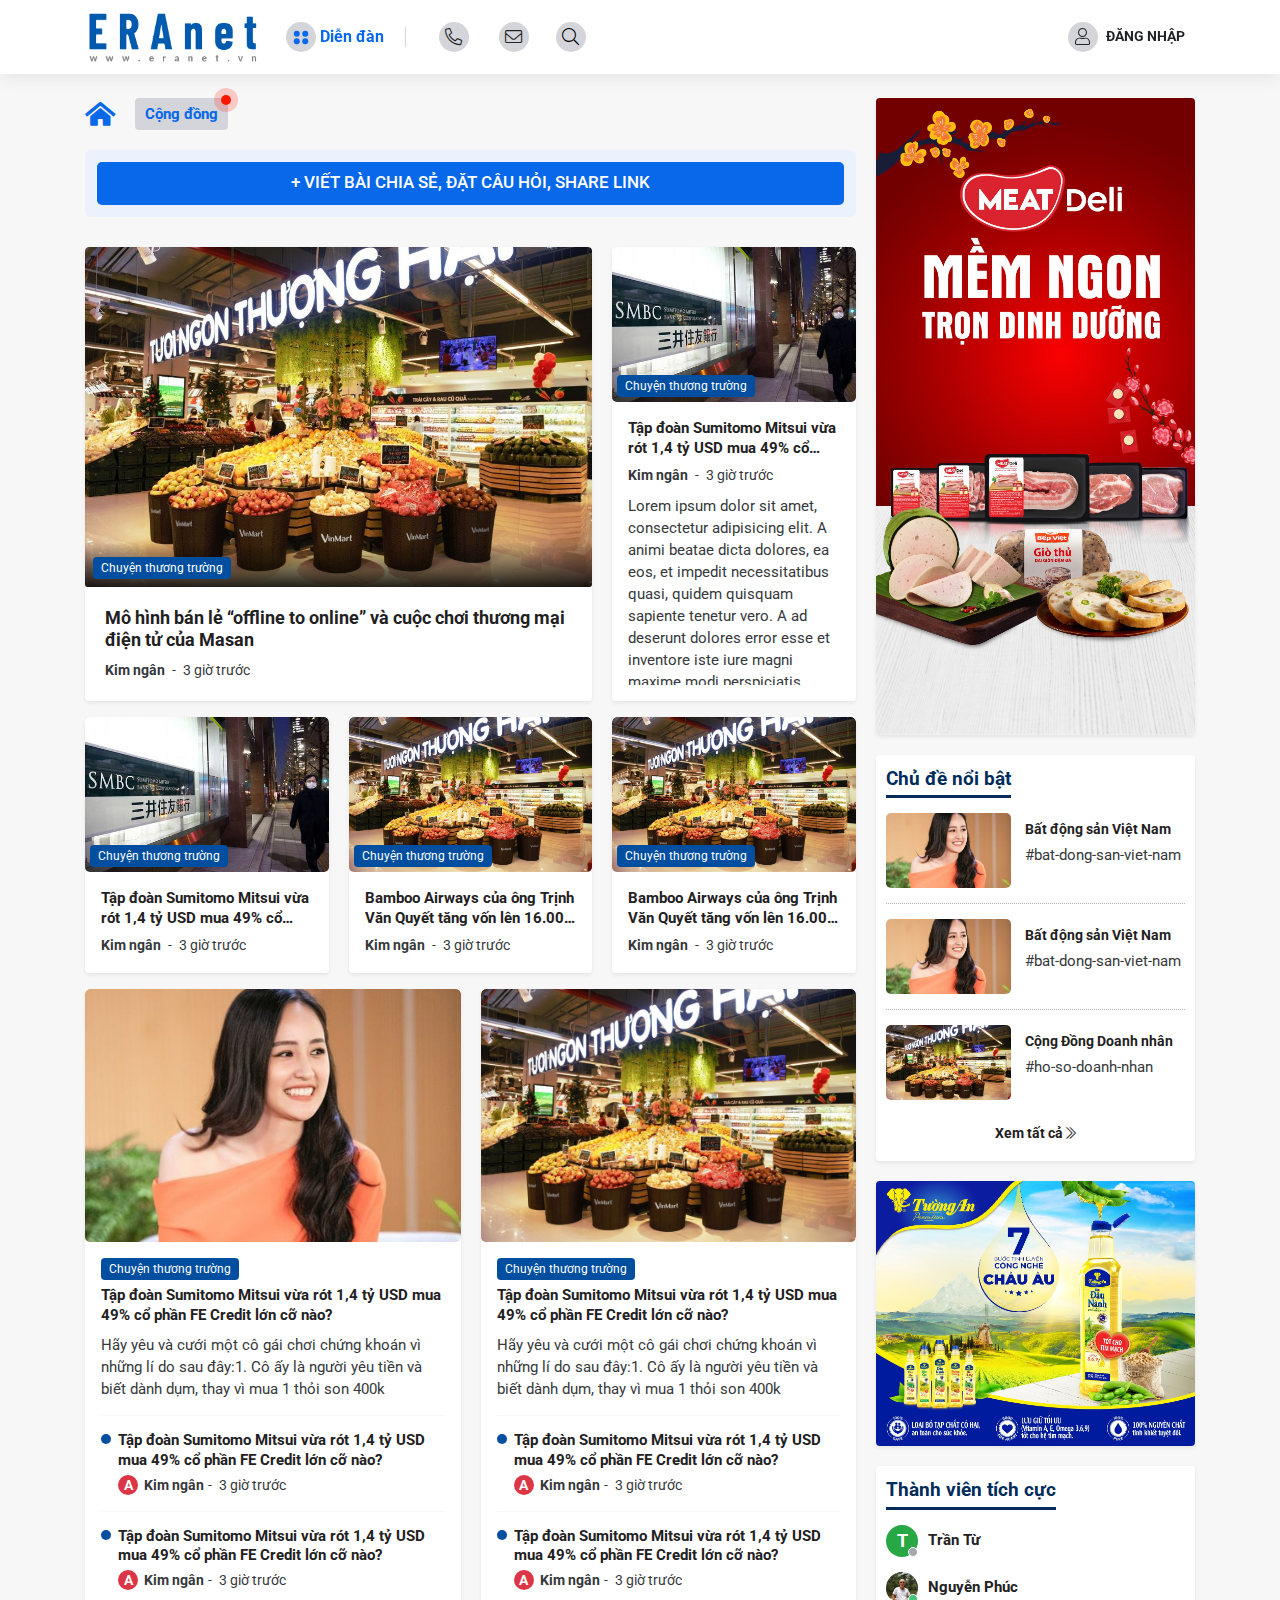
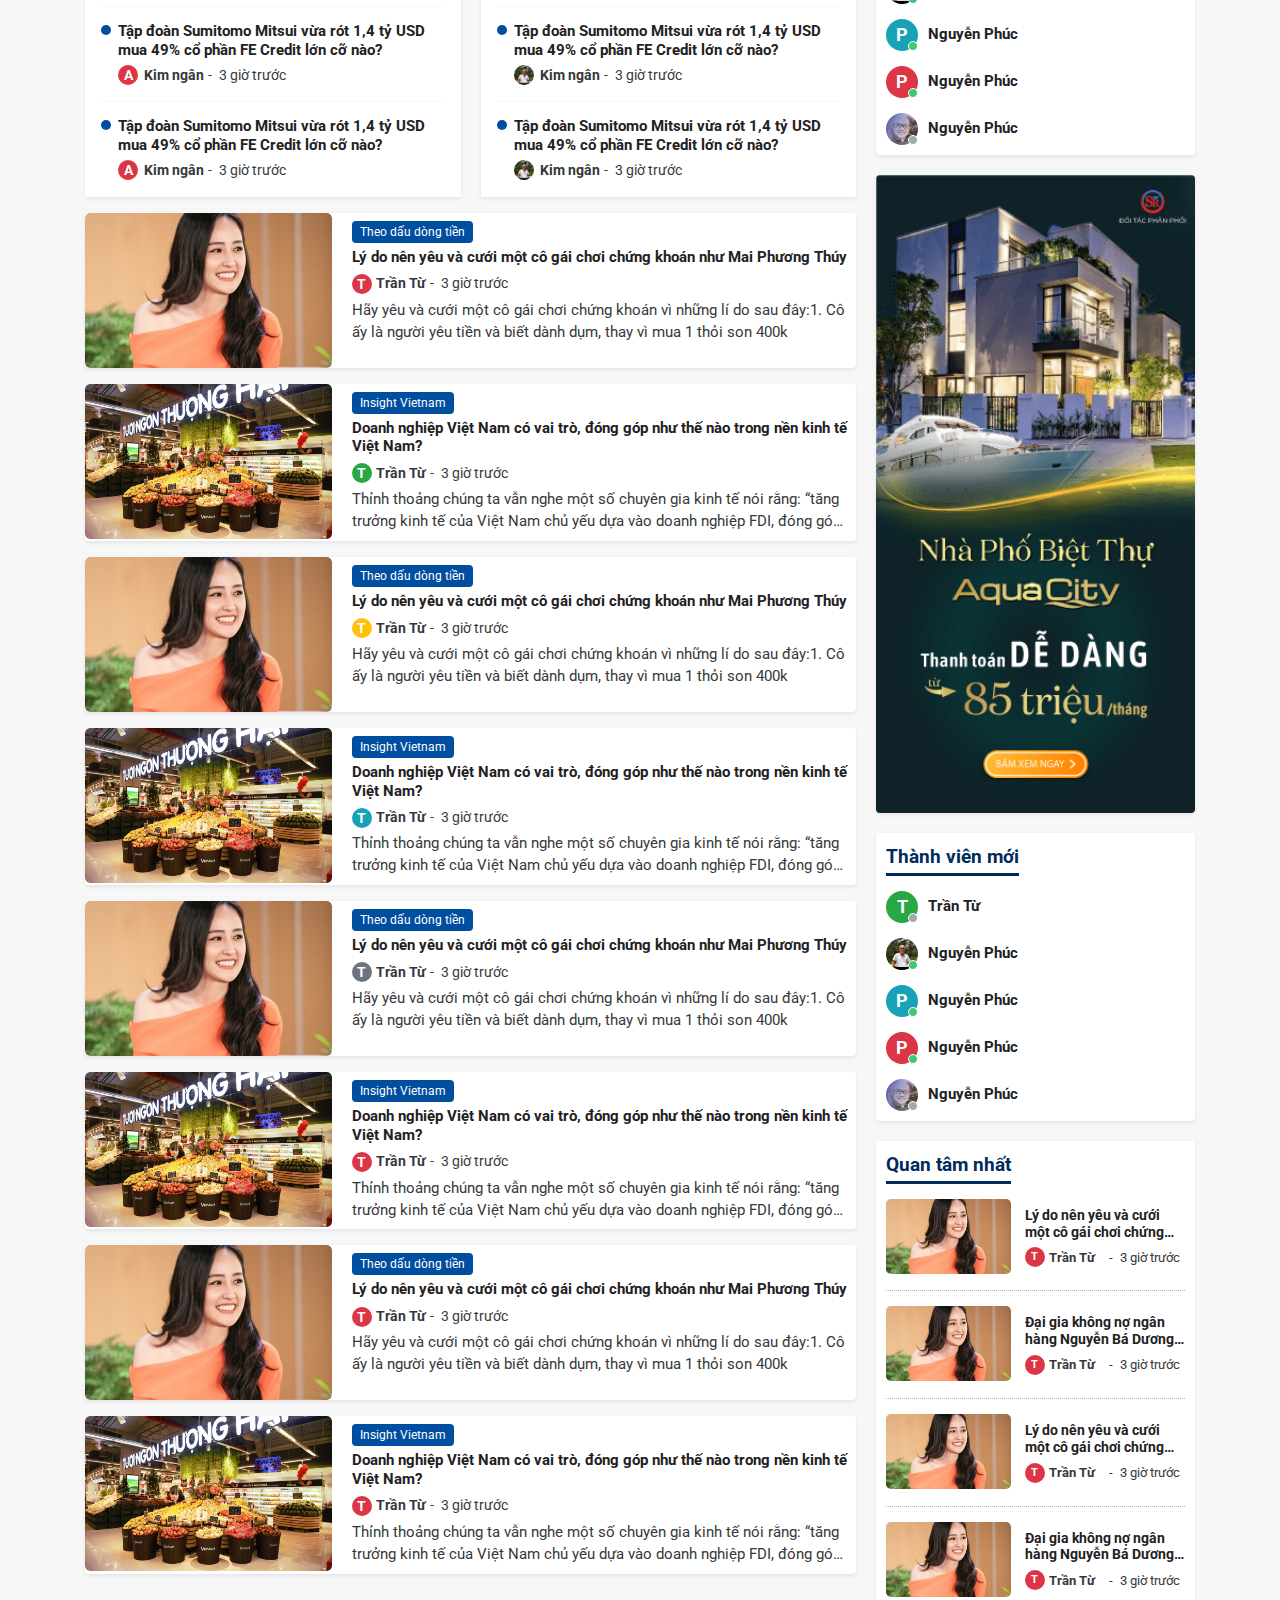
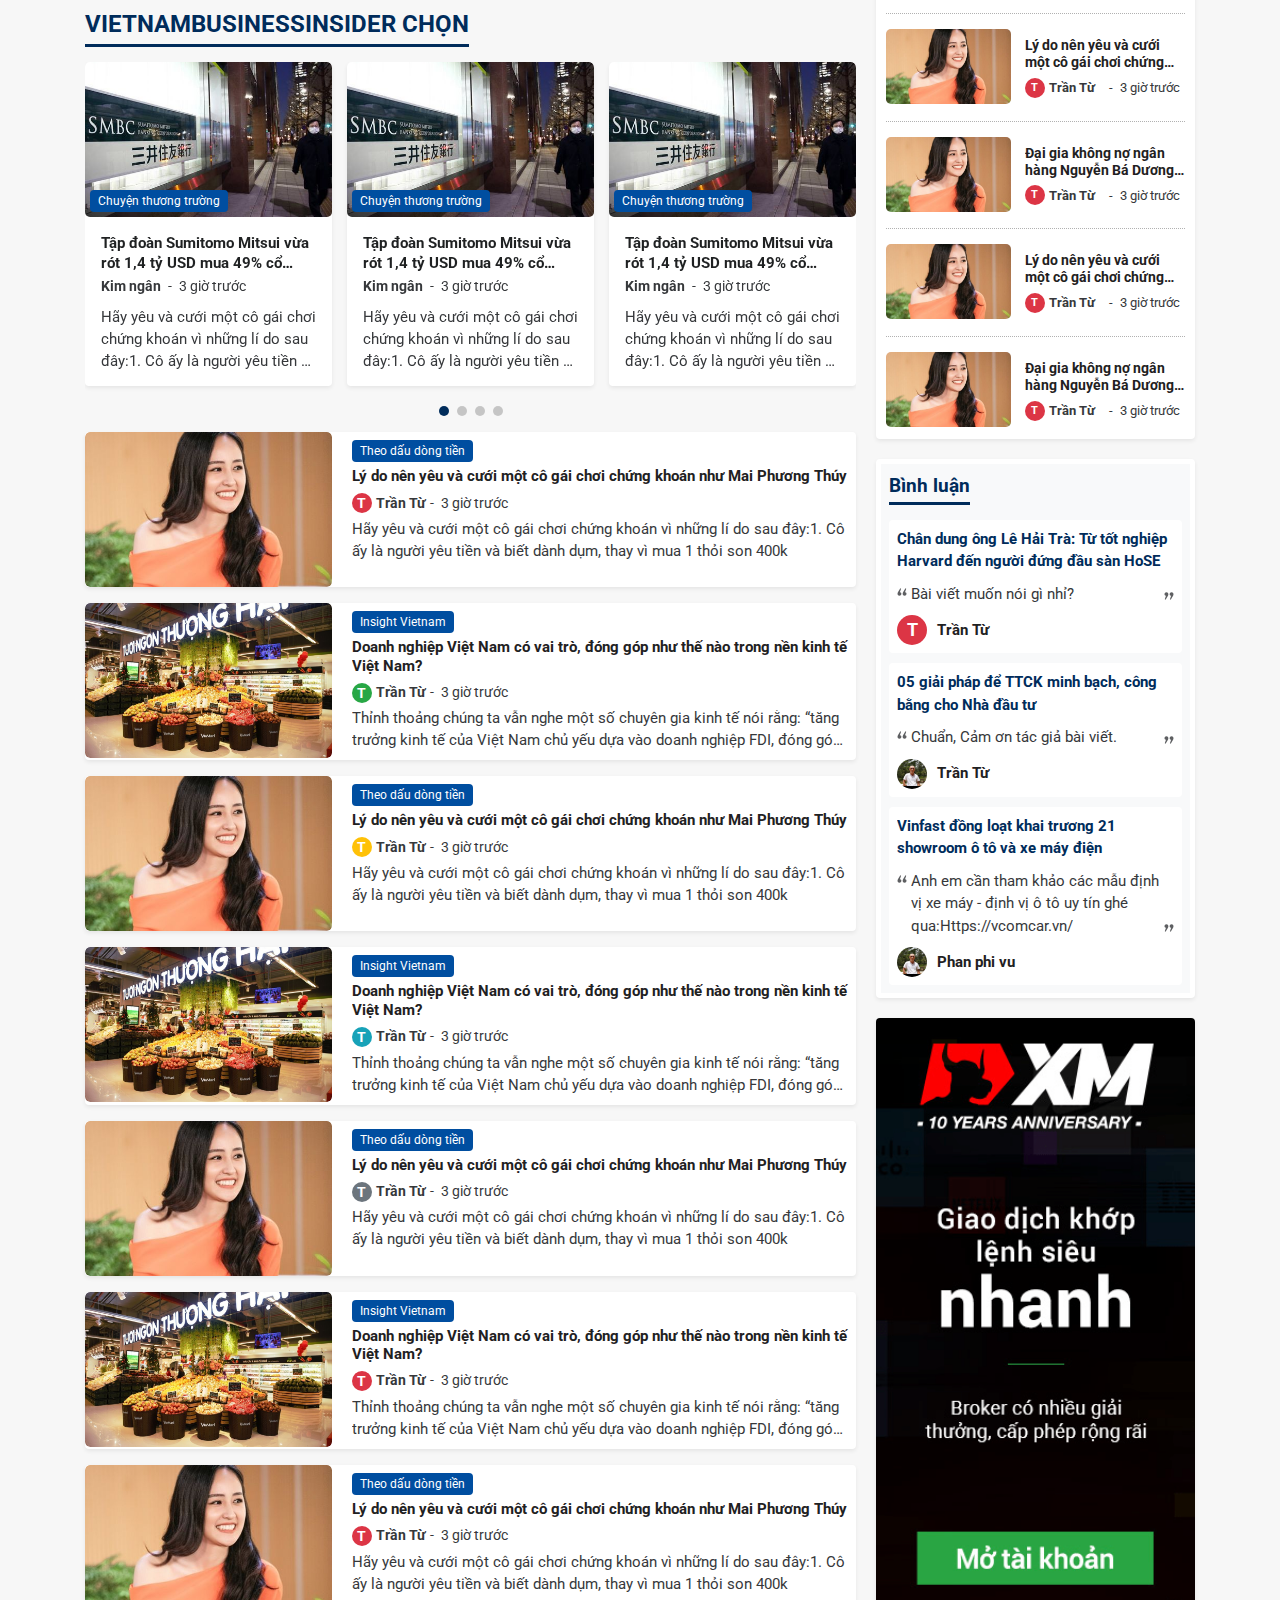
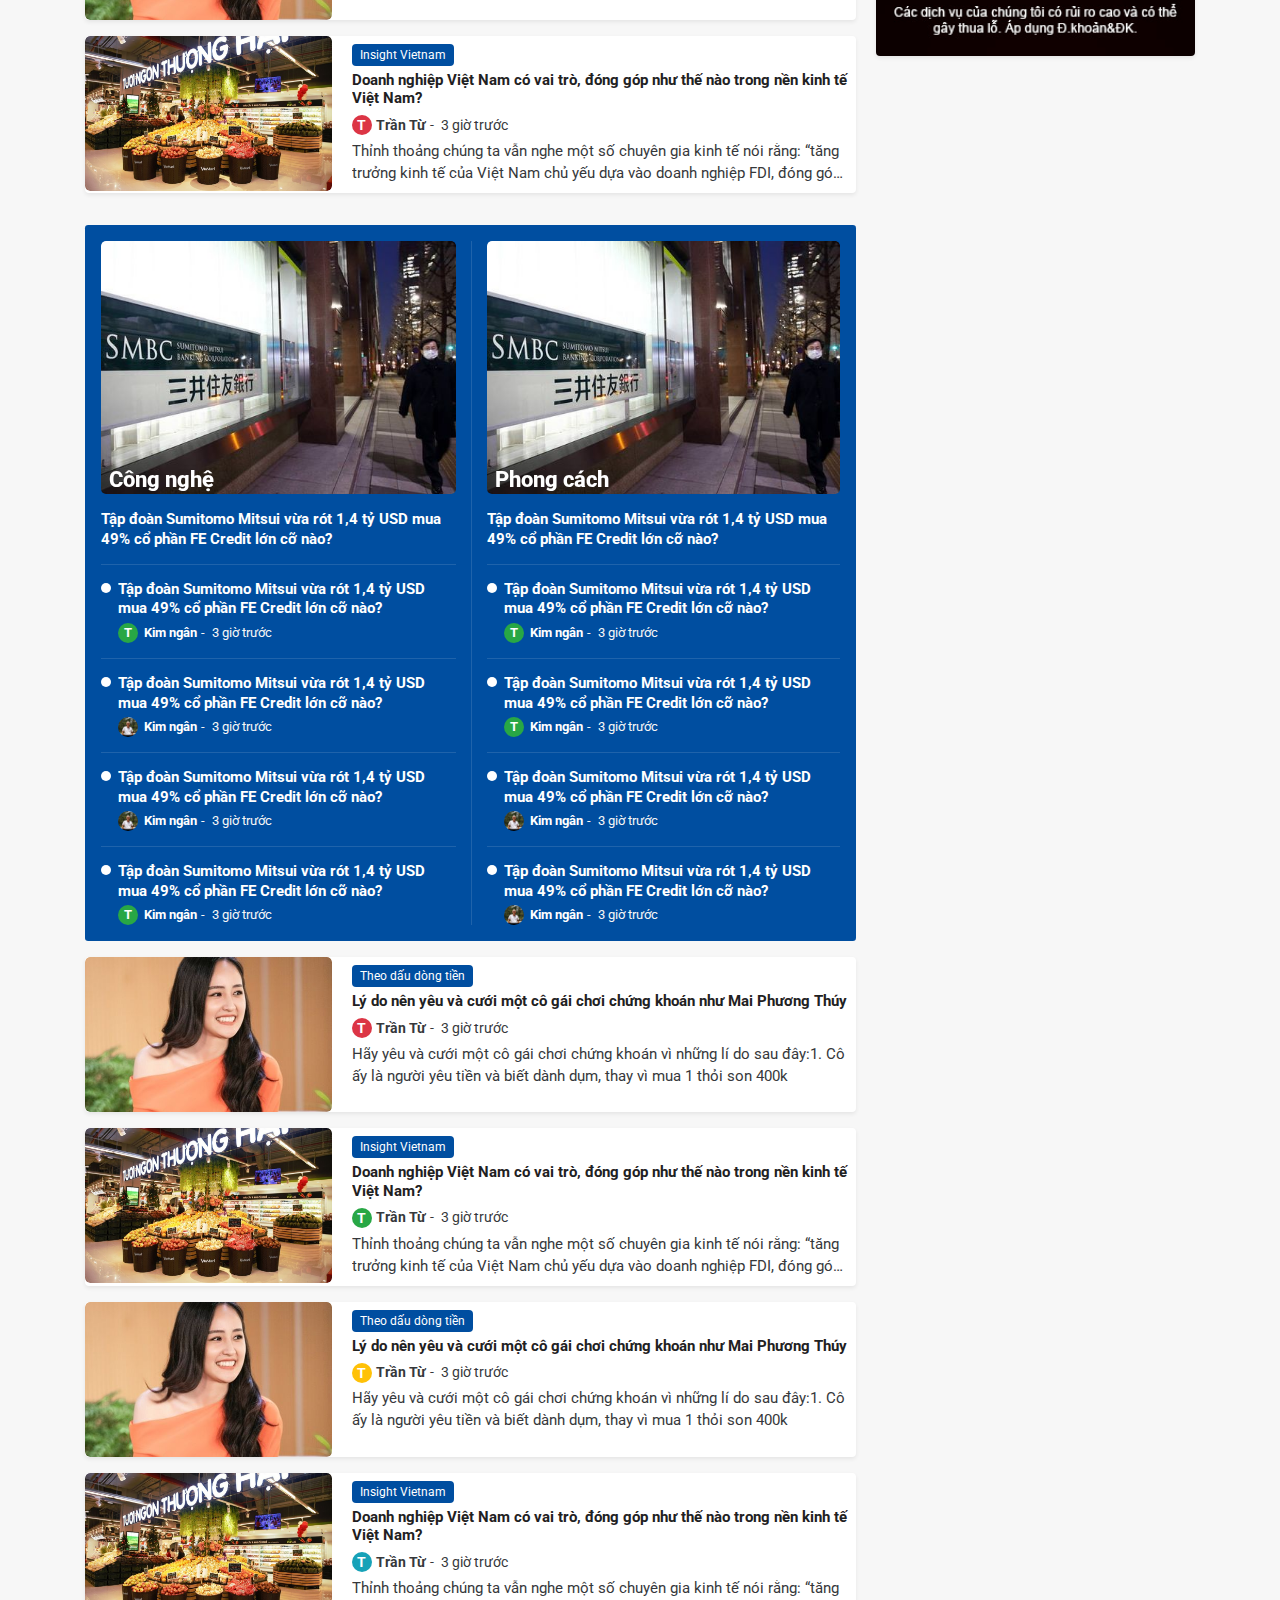
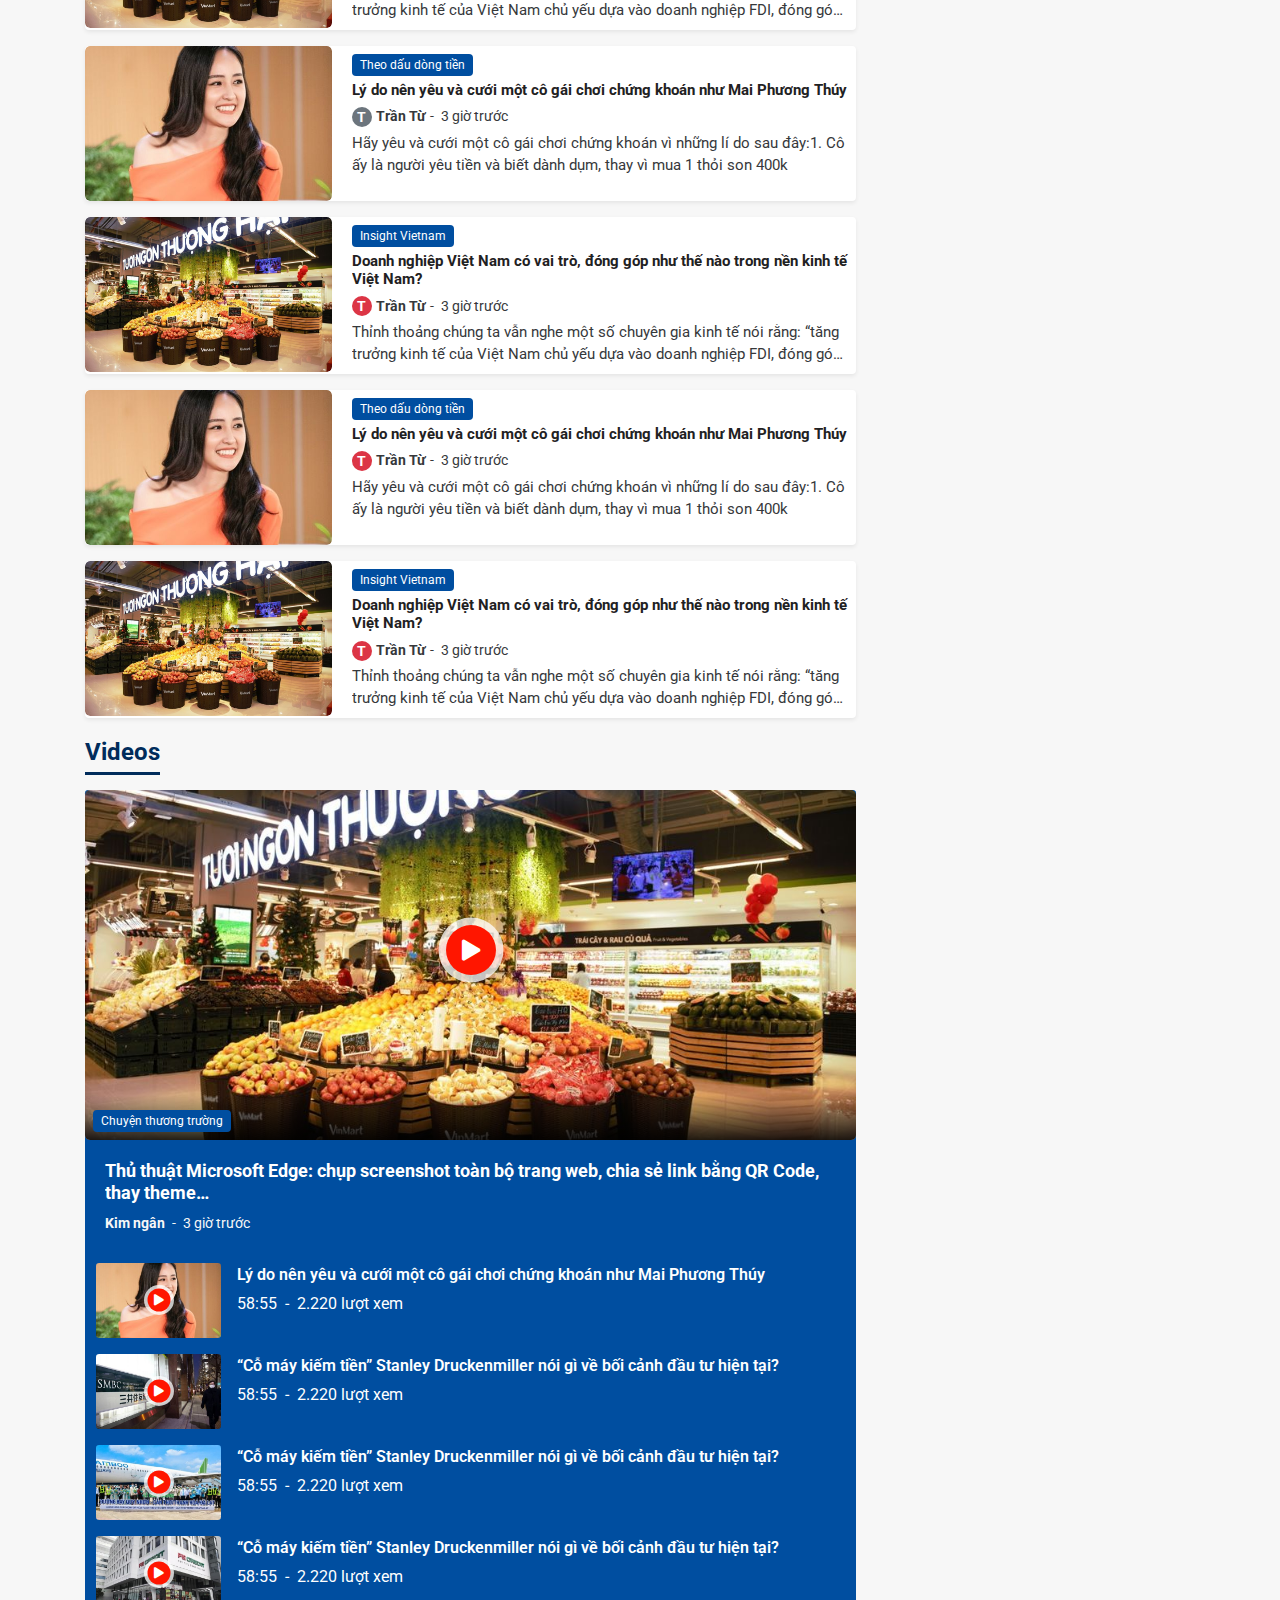
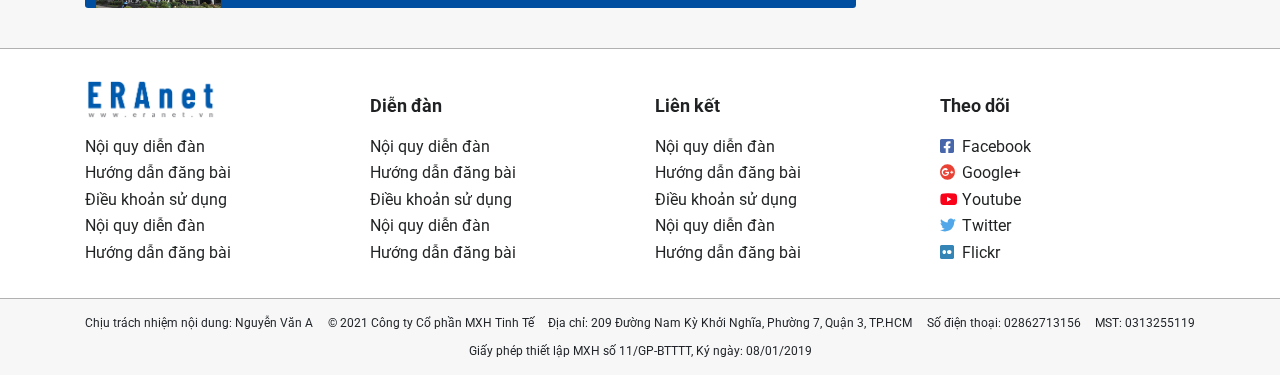
==== commit 55dcdf20: "Xong" ====
--- a/index.html
+++ b/index.html
@@ -711,7 +711,7 @@
 								<div class="card border-0 template-5_card-column">
 									<div class="card-header overflow-hidden border-0 p-0 position-relative">
 										<a href="chi-tiet-bai-viet.html">
-											<img class="card-img-top img-col-6" src="./assets/images/blog/3.jpg"
+											<img class="card-img-top img-col-6" src="./assets/images/blog/2.jpg"
 											     alt="Tập đoàn Sumitomo Mitsui vừa rót 1,4 tỷ USD mua 49% cổ phần FE Credit lớn cỡ nào?">
 										</a>
 									</div>
@@ -734,7 +734,7 @@
 										</div>
 									</div>
 								</div>
-								<div class="pb-3 px-3">
+								<div class="pb-3 px-3 px-mobile-15">
 									<ul class="list-unstyled mb-0 template-5_list-article">
 										<li>
 											<a href="chi-tiet-bai-viet.html">
@@ -833,7 +833,7 @@
 								<div class="card border-0 template-5_card-column">
 									<div class="card-header overflow-hidden border-0 p-0 position-relative">
 										<a href="chi-tiet-bai-viet.html">
-											<img class="card-img-top img-col-6" src="./assets/images/blog/3.jpg"
+											<img class="card-img-top img-col-6" src="./assets/images/blog/1.jpg"
 											     alt="Tập đoàn Sumitomo Mitsui vừa rót 1,4 tỷ USD mua 49% cổ phần FE Credit lớn cỡ nào?">
 										</a>
 									</div>
@@ -856,7 +856,7 @@
 										</div>
 									</div>
 								</div>
-								<div class="pb-3 px-3">
+								<div class="pb-3 px-3 px-mobile-15">
 									<ul class="list-unstyled mb-0 template-5_list-article">
 										<li>
 											<a href="chi-tiet-bai-viet.html">
--- a/assets/css/style.css
+++ b/assets/css/style.css
@@ -99,35 +99,30 @@
 @media (min-width: 992px) {
     .col-lg-3.col-custom {
         -ms-flex: 0 0 30%;
-        -webkit-box-flex: 0;
         flex: 0 0 30%;
         max-width: 30%;
     }
 
     .col-lg-6.col-custom {
         -ms-flex: 0 0 40%;
-        -webkit-box-flex: 0;
         flex: 0 0 40%;
         max-width: 40%;
     }
 
     .col-lg-9.col-custom {
         -ms-flex: 0 0 70%;
-        -webkit-box-flex: 0;
         flex: 0 0 70%;
         max-width: 70%;
     }
 
     .template-5_single-left {
         -ms-flex: 0 0 90px;
-        -webkit-box-flex: 0;
         flex: 0 0 90px;
         max-width: 90px;
     }
 
     .template-5_single-right {
         -ms-flex: 0 0 calc(100% - 90px);
-        -webkit-box-flex: 0;
         flex: 0 0 calc(100% - 90px);
         max-width: calc(100% - 90px);
     }
@@ -138,8 +133,8 @@
 }
 
 .bg-gradient {
+    background-image: -webkit-gradient(linear, left top, left bottom, from(rgba(255, 255, 255, 0.25)), to(rgba(255, 255, 255, 0))) !important;
     background-image: -o-linear-gradient(top, rgba(255, 255, 255, 0.25), rgba(255, 255, 255, 0)) !important;
-    background-image: -webkit-gradient(linear, left top, left bottom, from(rgba(255, 255, 255, 0.25)), to(rgba(255, 255, 255, 0))) !important;
     background-image: linear-gradient(180deg, rgba(255, 255, 255, 0.25), rgba(255, 255, 255, 0)) !important;
 }
 
@@ -170,15 +165,15 @@
 }
 
 .list-overflow::-webkit-scrollbar-track {
-    background: #474747;
+    background: #a9a9a9;
 }
 
 .list-overflow::-webkit-scrollbar-thumb {
-    background: #b7b7b7;
+    background: #8c8c8c;
 }
 
 .list-overflow::-webkit-scrollbar-thumb:hover {
-    background: #b7b7b7;
+    background: #727272;
 }
 
 .loading-pure {
@@ -413,12 +408,6 @@
     margin-bottom: 15px;
     padding-bottom: 5px;
     display: inline-block;
-    overflow: hidden;
-    -o-text-overflow: ellipsis;
-    text-overflow: ellipsis;
-    -webkit-line-clamp: 1;
-    display: -webkit-box;
-    -webkit-box-orient: vertical;
 }
 
 .template-5_heading:before {
@@ -437,26 +426,14 @@
 }
 
 .template-5_heading-2 {
-    display: -webkit-box;
-    display: -ms-flexbox;
-    display: flex;
-    -webkit-box-align: center;
-    -ms-flex-align: center;
+    display: flex;
     align-items: center;
-    -webkit-box-pack: justify;
-    -ms-flex-pack: justify;
     justify-content: space-between;
 }
 
 .template-5_heading-2 > ul {
-    display: -webkit-box;
-    display: -ms-flexbox;
-    display: flex;
-    -webkit-box-align: center;
-    -ms-flex-align: center;
+    display: flex;
     align-items: center;
-    -webkit-box-pack: start;
-    -ms-flex-pack: start;
     justify-content: flex-start;
 }
 
@@ -464,7 +441,6 @@
     position: relative;
     display: inline-block;
     padding-bottom: 5px;
-    /*margin-bottom: 13px !important;*/
 }
 
 .template-5_heading-2 > ul > li:first-of-type {
@@ -472,29 +448,6 @@
     display: inline-block;
 }
 
-/*.template-5_heading-2 > ul li:first-of-type:after,*/
-/*.template-5_heading-2 > ul li:first-of-type:before {*/
-/*    position: absolute;*/
-/*    display: block;*/
-/*    content: "";*/
-/*    bottom: 0;*/
-/*    height: 3px;*/
-/*}*/
-
-/*.template-5_heading-2 > ul li:first-of-type:before {*/
-/*    z-index: 1;*/
-/*    background: var(--color-main);*/
-/*    width: calc(100% + 20px);*/
-/*    left: 0;*/
-/*}*/
-
-/*.template-5_heading-2 > ul li:first-of-type:after {*/
-/*    z-index: 2;*/
-/*    background: var(--color-main-2);*/
-/*    width: 30px;*/
-/*    left: 8px;*/
-/*}*/
-
 .template-5_heading-2 > ul > li:not(:first-of-type) {
     margin-left: 20px;
 }
@@ -503,7 +456,6 @@
     font-size: 1.8em;
     position: relative;
     font-weight: 700;
-    /*color: var(--color-main);*/
     color: var(--bg-light-main-2);
 }
 
@@ -513,7 +465,6 @@
 
 .template-5_heading-2 > ul > li:not(:first-of-type) > a {
     background: var(--bg-main);
-    /*color: var(--color-main);*/
     color: var(--bg-light-main-2);
     padding: 5px 10px;
     border-radius: .25rem;
@@ -521,8 +472,6 @@
     font-size: 1.5em;
     display: block;
     position: relative;
-    -webkit-transition: .3s all ease;
-    -o-transition: .3s all ease;
     transition: .3s all ease;
 }
 
@@ -584,34 +533,28 @@
 
 @-webkit-keyframes zoom-jsx {
     0% {
-        -webkit-transform: scale(1);
         transform: scale(1)
     }
 
     50% {
-        -webkit-transform: scale(.75);
         transform: scale(.75)
     }
 
     to {
-        -webkit-transform: scale(1);
         transform: scale(1)
     }
 }
 
 @keyframes zoom-jsx {
     0% {
-        -webkit-transform: scale(1);
         transform: scale(1)
     }
 
     50% {
-        -webkit-transform: scale(.75);
         transform: scale(.75)
     }
 
     to {
-        -webkit-transform: scale(1);
         transform: scale(1)
     }
 }
@@ -629,7 +572,6 @@
     background: var(--color-hover);
     color: var(--bg-white);
     font-size: 1.15em;
-    -webkit-box-shadow: 0 1px 4px rgba(0, 0, 0, .45);
     box-shadow: 0 1px 4px rgba(0, 0, 0, .45);
     font-weight: 700;
 }
@@ -637,7 +579,6 @@
 .template-5_heading-4 {
     padding: 12px;
     width: 100%;
-    /*background: var(--color-hover);*/
     background: #ebf1fd;
     border-radius: 6px;
     margin: 15px 0 30px;
@@ -647,18 +588,16 @@
     padding: 9px 30px;
     text-align: center;
     border-radius: 5px;
-    /*background: var(--color-main);*/
     background: var(--bg-light-main-2);
     color: var(--bg-white);
     font-size: 1.1em;
     display: block;
     width: 100%;
-    font-weight: 700;
+    font-weight: 500;
     text-transform: uppercase;
 }
 
 .template-5_heading-4 > a:hover {
-    /*background: #011A35;*/
     background: var(--color-main);
 }
 
@@ -687,8 +626,6 @@
 }
 
 .template-5_readmore {
-    -webkit-transition: .3s all ease-in;
-    -o-transition: .3s all ease-in;
     transition: .3s all ease-in;
     font-size: .9em;
     font-weight: 700;
@@ -735,8 +672,6 @@
 }
 
 .template-5_modal .modal .modal-header {
-    -webkit-box-pack: center;
-    -ms-flex-pack: center;
     justify-content: center;
     background: var(--color-main);
     border-bottom: 0;
@@ -777,14 +712,8 @@
 .template-5_modal .modal .modal-body .modal-form .form-group.form-inner {
     position: relative;
     width: 100%;
-    display: -webkit-box;
-    display: -ms-flexbox;
-    display: flex;
-    -webkit-box-align: center;
-    -ms-flex-align: center;
+    display: flex;
     align-items: center;
-    -webkit-box-pack: start;
-    -ms-flex-pack: start;
     justify-content: flex-start;
     overflow: hidden;
     margin-bottom: 25px;
@@ -799,24 +728,15 @@
     padding-top: 0;
     padding-bottom: 0;
     font-size: 1.05em;
-    -webkit-transition: .3s all ease;
-    -o-transition: .3s all ease;
     transition: .3s all ease;
 }
 
 .template-5_modal .modal .modal-body .modal-form .form-group.form-inner span {
     width: 40px;
-    display: -webkit-box;
-    display: -ms-flexbox;
-    display: flex;
-    -webkit-box-align: center;
-    -ms-flex-align: center;
+    display: flex;
     align-items: center;
-    -webkit-box-pack: center;
-    -ms-flex-pack: center;
     justify-content: center;
     height: 100%;
-    -ms-flex-negative: 0;
     flex-shrink: 0;
     font-size: 1.2em;
     color: var(--text-gray-50);
@@ -871,12 +791,8 @@
     width: 10px;
     height: 10px;
     z-index: 2;
-    -webkit-transform: scale(0);
-    -ms-transform: scale(0);
     transform: scale(0);
     background: var(--color-main);
-    -webkit-transition: .2s all ease-in-out;
-    -o-transition: .2s all ease-in-out;
     transition: .2s all ease-in-out;
 }
 
@@ -887,8 +803,6 @@
 
 
 .template-5_modal .modal .modal-body .modal-form .checkbox-hidden input:checked ~ label:after {
-    -webkit-transform: scale(1);
-    -ms-transform: scale(1);
     transform: scale(1);
 }
 
@@ -935,6 +849,171 @@
     background: var(--bg-white);
 }
 
+.template-5_modal .modal-zoom .modal-dialog {
+    -webkit-transform: translate(0, 0) scale(.5);
+    transform: translate(0, 0) scale(.5);
+}
+
+.template-5_modal .modal-zoom.show .modal-dialog {
+    -webkit-transform: translate(0, 0) scale(1);
+    transform: translate(0, 0) scale(1);
+}
+
+.template-5_modal .modal-like .modal-header {
+    background-color: var(--bg-white);
+    justify-content: space-between;
+}
+
+.template-5_modal .modal-like .modal-header .modal-title {
+    font-size: 1.1em;
+    text-transform: initial;
+    padding: 0;
+    color: var(--text-dark);
+}
+
+.template-5_modal .modal-like .modal-header .close {
+    position: relative;
+    top: unset;
+    right: unset;
+    width: 28px;
+    height: 28px;
+    color: var(--text-dark);
+    background-color: var(--bg-main);
+    border-radius: 50%;
+    text-align: center;
+    line-height: 28px;
+}
+
+.template-5_modal .modal-like .modal-body {
+    padding: 1rem;
+}
+
+.template-5_modal .modal-like .modal-body ul {
+    max-height: calc(100vh - 2rem - 60px - 3.5rem);
+}
+
+.template-5_modal .modal-like .modal-body ul li {
+    display: flex;
+    align-items: center;
+    justify-content: space-between;
+    padding-right: 8px;
+}
+
+.template-5_modal .modal-like .modal-body ul li .name {
+    display: flex;
+    align-items: center;
+}
+
+.template-5_modal .modal-like .modal-body ul li .name .image {
+    width: 36px;
+    height: 36px;
+    flex-shrink: 0;
+    transition: .3s all ease;
+    margin: 0;
+}
+
+.template-5_modal .modal-like .modal-body ul li .name .image > a {
+    width: 100%;
+    height: 36px;
+    border-radius: 50%;
+    display: flex;
+    align-items: center;
+    justify-content: center;
+    overflow: hidden;
+    font-size: 1.4em;
+    color: var(--bg-white);
+}
+
+.template-5_modal .modal-like .modal-body ul li .name .image > a img {
+    width: 100%;
+    height: 100%;
+    border-radius: inherit;
+    display: block;
+    vertical-align: middle;
+    object-fit: cover;
+}
+
+.template-5_modal .modal-like .modal-body ul li .name .content {
+    padding-left: 12px;
+    width: 100%;
+}
+
+.template-5_modal .modal-like .modal-body ul li .name .content a {
+    color: var(--color-main);
+    font-weight: 700;
+    font-size: 1em;
+    transition: .3s all ease;
+    line-height: 1.1;
+    margin-bottom: 4px;
+    display: inline-block;
+}
+
+.template-5_modal .modal-like .modal-body ul li .name .content .meta {
+    color: var(--text-gray);
+    font-size: .95em;
+    display: flex;
+    align-items: center;
+    justify-content: flex-start;
+    line-height: 1.1;
+}
+
+.template-5_modal .modal-like .modal-body ul li .time {
+    color: var(--text-gray);
+    font-size: .9em;
+}
+
+.template-5_modal .modal-like .modal-body ul li:not(:last-child) {
+    margin-bottom: 14px;
+}
+
+.template-5_modal .modal-share .modal-header {
+    background-color: var(--bg-white);
+    justify-content: space-between;
+}
+
+.template-5_modal .modal-share .modal-header .modal-title {
+    font-size: 1.1em;
+    text-transform: initial;
+    padding: 0;
+    color: var(--text-dark);
+}
+
+.template-5_modal .modal-share .modal-header .close {
+    position: relative;
+    top: unset;
+    right: unset;
+    width: 28px;
+    height: 28px;
+    color: var(--text-dark);
+    background-color: var(--bg-main);
+    border-radius: 50%;
+    text-align: center;
+    line-height: 28px;
+}
+
+.template-5_modal .modal-share .modal-body {
+    padding: 1rem;
+}
+
+.template-5_modal .modal-share .modal-body .form-image {
+    position: relative;
+    padding-bottom: 50%;
+    background-color: var(--bg-light);
+    border-radius: 5px;
+    overflow: hidden;
+}
+
+.template-5_modal .modal-share .modal-body .form-image span {
+    position: absolute;
+    top: 0;
+    left: 0;
+    right: 0;
+    bottom: 0;
+    width: 100%;
+    height: 100%;
+    background: var(--bg-white) center center/cover no-repeat;
+}
+
 @media screen and (max-width: 768px) {
     .template-5_modal .modal .modal-body .modal-form .form-group.form-inner input,
     .template-5_modal .modal .modal-body .modal-form a {
@@ -948,7 +1027,6 @@
 
 .template-5_header {
     background: var(--bg-white);
-    -webkit-box-shadow: 0 .25rem 1rem rgba(0, 0, 0, .075) !important;
     box-shadow: 0 .25rem 1rem rgba(0, 0, 0, .075) !important;
     position: relative;
     z-index: 3;
@@ -956,27 +1034,15 @@
 }
 
 .template-5_header .header-grid {
-    display: -webkit-box;
-    display: -ms-flexbox;
-    display: flex;
-    -webkit-box-pack: start;
-    -ms-flex-pack: start;
+    display: flex;
     justify-content: flex-start;
-    -webkit-box-align: center;
-    -ms-flex-align: center;
     align-items: center;
     position: relative;
 }
 
 .template-5_header .header-grid [class*=header-grid] {
-    display: -webkit-box;
-    display: -ms-flexbox;
-    display: flex;
-    -webkit-box-pack: start;
-    -ms-flex-pack: start;
+    display: flex;
     justify-content: flex-start;
-    -webkit-box-align: center;
-    -ms-flex-align: center;
     align-items: center;
     position: relative;
 }
@@ -993,8 +1059,6 @@
     height: 20px;
     background: var(--bg-main);
     top: 50%;
-    -webkit-transform: translateY(-50%);
-    -ms-transform: translateY(-50%);
     transform: translateY(-50%);
     left: -20px;
 }
@@ -1013,8 +1077,6 @@
 }
 
 .template-5_header .label-item > a {
-    -webkit-transition: .3s all ease-in;
-    -o-transition: .3s all ease-in;
     transition: .3s all ease-in;
     background: transparent;
     font-size: .95em;
@@ -1022,28 +1084,16 @@
     color: var(--text-dark);
     padding: 5px 10px;
     border-radius: .45rem;
-    display: -webkit-box;
-    display: -ms-flexbox;
-    display: flex;
-    -webkit-box-align: center;
-    -ms-flex-align: center;
+    display: flex;
     align-items: center;
-    -webkit-box-pack: start;
-    -ms-flex-pack: start;
     justify-content: flex-start;
     border: 1px solid transparent;
     position: relative;
 }
 
 .template-5_header .label-item > a > span.icon {
-    display: -webkit-inline-box;
-    display: -ms-inline-flexbox;
     display: inline-flex;
-    -webkit-box-align: center;
-    -ms-flex-align: center;
     align-items: center;
-    -webkit-box-pack: center;
-    -ms-flex-pack: center;
     justify-content: center;
     width: 30px;
     height: 30px;
@@ -1053,15 +1103,12 @@
     margin-right: 0;
     margin-left: 3px !important;
     -webkit-transition: margin-right 0.4s ease;
-    -o-transition: margin-right 0.4s ease;
     transition: margin-right 0.4s ease;
     fill: var(--bg-light-main-2);
 }
 
 .template-5_header .label-item > a > span.icon g {
     fill: var(--bg-light-main-2);
-    -webkit-transition: .3s all ease-in;
-    -o-transition: .3s all ease-in;
     transition: .3s all ease-in;
 }
 
@@ -1069,7 +1116,6 @@
     display: inline-block;
     overflow: hidden;
     -webkit-transition: width 0.4s ease;
-    -o-transition: width 0.4s ease;
     transition: width 0.4s ease;
     line-height: 1.2;
 }
@@ -1081,8 +1127,6 @@
 
 .template-5_header .label-item .heading-title.label-forum {
     color: var(--bg-light-main-2);
-    -webkit-transition: .3s all ease-in;
-    -o-transition: .3s all ease-in;
     transition: .3s all ease-in;
 }
 
@@ -1118,8 +1162,6 @@
 }
 
 .template-5_header .label-item .form-search .form-group {
-    -webkit-transition: .3s all ease-in;
-    -o-transition: .3s all ease-in;
     transition: .3s all ease-in;
     background: transparent;
     font-size: .95em;
@@ -1127,14 +1169,8 @@
     color: var(--text-dark);
     padding: 5px 10px;
     border-radius: .45rem;
-    display: -webkit-box;
-    display: -ms-flexbox;
-    display: flex;
-    -webkit-box-align: center;
-    -ms-flex-align: center;
+    display: flex;
     align-items: center;
-    -webkit-box-pack: start;
-    -ms-flex-pack: start;
     justify-content: flex-start;
     border: 1px solid transparent;
     position: relative;
@@ -1149,19 +1185,12 @@
     padding-right: 0;
     font-size: 1em;
     -webkit-transition: width 0.4s ease;
-    -o-transition: width 0.4s ease;
     transition: width 0.4s ease;
 }
 
 .template-5_header .label-item .form-search .form-group .call-form {
-    display: -webkit-inline-box;
-    display: -ms-inline-flexbox;
     display: inline-flex;
-    -webkit-box-align: center;
-    -ms-flex-align: center;
     align-items: center;
-    -webkit-box-pack: center;
-    -ms-flex-pack: center;
     justify-content: center;
     width: 30px;
     height: 30px;
@@ -1170,7 +1199,6 @@
     font-size: 1.2em;
     margin-right: 0;
     border: 0;
-    -ms-flex-negative: 0;
     flex-shrink: 0;
 }
 
@@ -1181,13 +1209,10 @@
     width: 350px;
     background-color: var(--bg-white);
     border-radius: .4rem;
-    -webkit-box-shadow: 0 1rem 3rem rgba(0, 0, 0, .175) !important;
     box-shadow: 0 1rem 3rem rgba(0, 0, 0, .175) !important;
     z-index: 12;
     opacity: 0;
     visibility: hidden;
-    -webkit-transition: .35s all ease;
-    -o-transition: .35s all ease;
     transition: .35s all ease;
 }
 
@@ -1239,22 +1264,16 @@
 
 .template-5_header .label-item .form-search #search-result > ul > li > a .image img {
     width: 100%;
-    -o-object-fit: cover;
     object-fit: cover;
-    -webkit-transition: .3s all ease;
-    -o-transition: .3s all ease;
     transition: .3s all ease;
 }
 
 .template-5_header .label-item .form-search #search-result > ul > li > a .title {
     font-size: 1em;
     color: var(--text-dark);
-    -webkit-transition: .3s all ease;
-    -o-transition: .3s all ease;
     transition: .3s all ease;
     font-weight: 700;
     overflow: hidden;
-    -o-text-overflow: ellipsis;
     text-overflow: ellipsis;
     -webkit-line-clamp: 1;
     display: -webkit-box;
@@ -1266,7 +1285,6 @@
     font-size: .95em;
     color: var(--text-gray);
     overflow: hidden;
-    -o-text-overflow: ellipsis;
     text-overflow: ellipsis;
     -webkit-line-clamp: 2;
     display: -webkit-box;
@@ -1305,7 +1323,6 @@
     -webkit-transition: .3s opacity ease-in-out, .3s top ease-in-out;
     width: 230px;
     background-color: #fff;
-    -webkit-box-shadow: 0 0.125rem 0.25rem rgb(0 0 0 / 8%) !important;
     box-shadow: 0 0.125rem 0.25rem rgb(0 0 0 / 8%) !important;
     z-index: 10;
     text-align: left;
@@ -1318,7 +1335,6 @@
 
 .template-5_header .user-area > ul > li > p {
     overflow: hidden;
-    -o-text-overflow: ellipsis;
     text-overflow: ellipsis;
     -webkit-line-clamp: 1;
     display: -webkit-box;
@@ -1347,21 +1363,18 @@
 
 .template-5_header .col-left-custom {
     -ms-flex: 0 0 16.666667%;
-    -webkit-box-flex: 0;
     flex: 0 0 16.666667%;
     max-width: 16.666667%;
 }
 
 .template-5_header .col-middle-custom {
     -ms-flex: 0 0 66.666667%;
-    -webkit-box-flex: 0;
     flex: 0 0 66.666667%;
     max-width: 66.666667%;
 }
 
 .template-5_header .col-right-custom {
     -ms-flex: 0 0 16.666667%;
-    -webkit-box-flex: 0;
     flex: 0 0 16.666667%;
     max-width: 16.666667%;
 }
@@ -1377,14 +1390,8 @@
 
     .template-5_header #hamburger {
         position: relative;
-        display: -webkit-inline-box;
-        display: -ms-inline-flexbox;
         display: inline-flex;
-        -webkit-box-align: center;
-        -ms-flex-align: center;
         align-items: center;
-        -webkit-box-pack: center;
-        -ms-flex-pack: center;
         justify-content: center;
         margin-right: 36px;
     }
@@ -1404,15 +1411,11 @@
         width: 24px;
         border-radius: 1px;
         background: var(--text-dark);
-        -webkit-transition: all .4s;
-        -o-transition: all .4s;
         transition: all .4s;
     }
 
     .template-5_header #hamburger .hamburger span {
         top: 50%;
-        -webkit-transform: translateY(-50%);
-        -ms-transform: translateY(-50%);
         transform: translateY(-50%);
     }
 
@@ -1451,8 +1454,6 @@
         max-width: 420px;
         background: var(--bg-light);
         border-bottom: none;
-        -webkit-transition: all 0.5s;
-        -o-transition: all 0.5s;
         transition: all 0.5s;
         -webkit-box-shadow: 0 4px 20px #8891a9;
         box-shadow: 0 4px 20px #8891a9;
@@ -1466,14 +1467,8 @@
     }
 
     .template-5_header > .navigation > ul > li .navigation-header {
-        display: -webkit-box;
-        display: -ms-flexbox;
         display: flex;
-        -webkit-box-align: center;
-        -ms-flex-align: center;
         align-items: center;
-        -webkit-box-pack: justify;
-        -ms-flex-pack: justify;
         justify-content: space-between;
         padding: 8px 15px;
         background: var(--bg-white);
@@ -1481,7 +1476,6 @@
         font-size: 1.3em;
         font-weight: 700;
         color: var(--color-main);
-        text-transform: uppercase;
     }
 
     .template-5_header > .navigation > ul > li .navigation-header > a {
@@ -1490,15 +1484,8 @@
     }
 
     .template-5_header > .navigation > ul > li > a {
-        display: -webkit-box;
-        display: -ms-flexbox;
         display: flex;
-        -webkit-box-align: center;
-        -ms-flex-align: center;
         align-items: center;
-        -webkit-box-orient: horizontal;
-        -webkit-box-direction: normal;
-        -ms-flex-direction: row;
         flex-direction: row;
         padding: 5px 15px;
         min-height: 45px;
@@ -1522,10 +1509,7 @@
 
     .template-5_header > .navigation > .forum-sidebar > ul {
         margin: 0 -5px;
-        display: -webkit-box;
-        display: -ms-flexbox;
         display: flex;
-        -ms-flex-wrap: wrap;
         flex-wrap: wrap;
     }
 
@@ -1538,10 +1522,7 @@
     .template-5_header > .navigation > .forum-sidebar > ul > li > a {
         font-size: 1.05em;
         color: var(--text-dark-50);
-        -webkit-box-shadow: 0 0 8px rgb(0 0 0 / 0%);
         box-shadow: 0 0 8px rgb(0 0 0 / 0%);
-        -webkit-transition: .3s all ease;
-        -o-transition: .3s all ease;
         transition: .3s all ease;
         font-weight: 700;
     }
@@ -1563,14 +1544,12 @@
     .template-5_header.show #hamburger .hamburger:before {
         top: calc(50% - 2px);
         -ms-transform: rotate(45deg);
-        -webkit-transform: rotate(45deg);
         transform: rotate(45deg);
     }
 
     .template-5_header.show #hamburger .hamburger:after {
         bottom: 50%;
         -ms-transform: rotate(-45deg);
-        -webkit-transform: rotate(-45deg);
         transform: rotate(-45deg);
     }
 
@@ -1580,24 +1559,19 @@
 
     .template-5_header .col-left-custom {
         -ms-flex: 0 0 100px;
-        -webkit-box-flex: 0;
         flex: 0 0 100px;
         max-width: 100px;
     }
 
     .template-5_header .col-middle-custom {
         -ms-flex: 0 0 calc(100% - 200px);
-        -webkit-box-flex: 0;
         flex: 0 0 calc(100% - 200px);
         max-width: calc(100% - 200px);
-        -webkit-transition: .3s all ease;
-        -o-transition: .3s all ease;
         transition: .3s all ease;
     }
 
     .template-5_header .col-right-custom {
         -ms-flex: 0 0 100px;
-        -webkit-box-flex: 0;
         flex: 0 0 100px;
         max-width: 100px;
     }
@@ -1606,24 +1580,19 @@
 @media screen and (max-width: 767px) {
     .template-5_header .col-left-custom {
         -ms-flex: 0 0 100px;
-        -webkit-box-flex: 0;
         flex: 0 0 100px;
         max-width: 100px;
     }
 
     .template-5_header .col-middle-custom {
         -ms-flex: 0 0 calc(100% - 225px);
-        -webkit-box-flex: 0;
         flex: 0 0 calc(100% - 225px);
         max-width: calc(100% - 225px);
-        -webkit-transition: .3s all ease;
-        -o-transition: .3s all ease;
         transition: .3s all ease;
     }
 
     .template-5_header .col-right-custom {
         -ms-flex: 0 0 125px;
-        -webkit-box-flex: 0;
         flex: 0 0 125px;
         max-width: 125px;
     }
@@ -1647,8 +1616,6 @@
 
     .template-5_header .label-item .form-search #search-result {
         left: 50%;
-        -webkit-transform: translateX(-50%);
-        -ms-transform: translateX(-50%);
         transform: translateX(-50%);
     }
 
@@ -1662,16 +1629,11 @@
         padding: 6px 10px;
         font-size: .9em;
     }
-
-    .template-5_header {
-        overflow-x: hidden;
-    }
 }
 
 @media screen and (max-width: 575px) {
     .template-5_header .col-middle-custom.active {
         -ms-flex: 0 0 calc(100% - 100px);
-        -webkit-box-flex: 0;
         flex: 0 0 calc(100% - 100px);
         max-width: calc(100% - 100px);
     }
@@ -1687,38 +1649,23 @@
 }
 
 .template-5_card-overlay .card-img {
-    -webkit-transition: .3s all ease;
-    -o-transition: .3s all ease;
     transition: .3s all ease;
     height: 353px;
-    -o-object-fit: cover;
     object-fit: cover;
 }
 
 .template-5_card-overlay:hover .card-img {
-    -webkit-filter: blur(1px);
     filter: blur(1px);
-    -webkit-transform: scale(1.025);
-    -ms-transform: scale(1.025);
     transform: scale(1.025);
 }
 
 .template-5_card-overlay .card-img-overlay {
-    display: -webkit-box;
-    display: -ms-flexbox;
-    display: flex;
-    -webkit-box-orient: vertical;
-    -webkit-box-direction: normal;
-    -ms-flex-direction: column;
+    display: flex;
     flex-direction: column;
-    -webkit-box-pack: end;
-    -ms-flex-pack: end;
     justify-content: flex-end;
     /*height: 140px;*/
     height: 45px;
     top: unset;
-    background-image: -webkit-gradient(linear, left bottom, left top, from(rgba(0, 0, 0, .85)), to(transparent));
-    background-image: -o-linear-gradient(bottom, rgba(0, 0, 0, .85), transparent);
     background-image: linear-gradient(0deg, rgba(0, 0, 0, .85), transparent);
     padding: 8px;
 }
@@ -1730,8 +1677,6 @@
     color: var(--bg-white);
     font-size: .8em;
     background: var(--color-hover);
-    -webkit-transition: .3s all ease;
-    -o-transition: .3s all ease;
     transition: .3s all ease;
 }
 
@@ -1742,12 +1687,9 @@
 .template-5_card-overlay .card-img-overlay .card-title > a {
     font-size: 1.6em;
     color: var(--bg-white);
-    -webkit-transition: .3s all ease;
-    -o-transition: .3s all ease;
     transition: .3s all ease;
     font-weight: 700;
     overflow: hidden;
-    -o-text-overflow: ellipsis;
     text-overflow: ellipsis;
     -webkit-line-clamp: 2;
     display: -webkit-box;
@@ -1764,8 +1706,6 @@
 }
 
 .template-5_card-overlay .card-img-overlay .card-meta span > a {
-    -webkit-transition: .3s all ease;
-    -o-transition: .3s all ease;
     transition: .3s all ease;
     font-weight: 700;
     color: var(--bg-main);
@@ -1784,12 +1724,9 @@
 .template-5_card-overlay .card-body .card-title > a {
     font-size: 1.3em;
     color: var(--bg-white);
-    -webkit-transition: .3s all ease;
-    -o-transition: .3s all ease;
     transition: .3s all ease;
     font-weight: 700;
     overflow: hidden;
-    -o-text-overflow: ellipsis;
     text-overflow: ellipsis;
     -webkit-line-clamp: 2;
     display: -webkit-box;
@@ -1807,8 +1744,6 @@
 }
 
 .template-5_card-overlay .card-body .card-meta span > a {
-    -webkit-transition: .3s all ease;
-    -o-transition: .3s all ease;
     transition: .3s all ease;
     font-weight: 700;
     color: var(--bg-light);
@@ -1839,20 +1774,14 @@
 
 .template-5_card-grid .card-img {
     height: 180px;
-    -o-object-fit: cover;
     object-fit: cover;
     border-top-left-radius: 0;
     border-bottom-left-radius: 0;
-    -webkit-transition: .3s all ease;
-    -o-transition: .3s all ease;
     transition: .3s all ease;
 }
 
 .template-5_card-grid:hover .card-img {
-    -webkit-filter: blur(1px);
     filter: blur(1px);
-    -webkit-transform: scale(1.025);
-    -ms-transform: scale(1.025);
     transform: scale(1.025);
 }
 
@@ -1868,8 +1797,6 @@
     font-size: .8em;
     background: var(--color-hover);
     margin-bottom: 5px;
-    -webkit-transition: .3s all ease;
-    -o-transition: .3s all ease;
     transition: .3s all ease;
 }
 
@@ -1880,12 +1807,9 @@
 .template-5_card-grid .card-body .card-title > a {
     font-size: 1.1em;
     color: var(--text-dark);
-    -webkit-transition: .3s all ease;
-    -o-transition: .3s all ease;
     transition: .3s all ease;
     font-weight: 700;
     overflow: hidden;
-    -o-text-overflow: ellipsis;
     text-overflow: ellipsis;
     -webkit-line-clamp: 2;
     display: -webkit-box;
@@ -1898,14 +1822,8 @@
 
 .template-5_card-grid .card-body .card-meta {
     width: 100%;
-    display: -webkit-box;
-    display: -ms-flexbox;
-    display: flex;
-    -webkit-box-align: center;
-    -ms-flex-align: center;
+    display: flex;
     align-items: center;
-    -webkit-box-pack: start;
-    -ms-flex-pack: start;
     justify-content: flex-start;
 }
 
@@ -1915,16 +1833,10 @@
 }
 
 .template-5_card-grid .card-body .card-meta span > a {
-    -webkit-transition: .3s all ease;
-    -o-transition: .3s all ease;
     transition: .3s all ease;
     font-weight: 700;
     color: var(--text-dark-50);
-    display: -webkit-box;
-    display: -ms-flexbox;
-    display: flex;
-    -webkit-box-align: center;
-    -ms-flex-align: center;
+    display: flex;
     align-items: center;
     width: 100%;
 }
@@ -1939,7 +1851,6 @@
     text-align: center;
     line-height: 20px;
     margin-right: 4px;
-    -ms-flex-negative: 0;
     flex-shrink: 0;
     overflow: hidden;
 }
@@ -1963,7 +1874,6 @@
     color: var(--text-dark-50);
     font-size: .975em;
     overflow: hidden;
-    -o-text-overflow: ellipsis;
     text-overflow: ellipsis;
     -webkit-line-clamp: 3;
     display: -webkit-box;
@@ -1974,7 +1884,6 @@
     color: var(--text-dark-50);
     font-size: .975em;
     overflow: hidden;
-    -o-text-overflow: ellipsis;
     text-overflow: ellipsis;
     -webkit-line-clamp: 1;
     display: -webkit-box;
@@ -2017,15 +1926,20 @@
     }
 }
 
+.template-5_card-column {
+    border-top-left-radius: 5px !important;
+    border-top-right-radius: 5px !important;
+    overflow: hidden;
+}
+
 .template-5_card-column .card-header {
+    -webkit-border-radius: 5px !important;
+    -moz-border-radius: 5px !important;
     border-radius: 5px !important;
 }
 
 .template-5_card-column .card-img-top {
-    -o-object-fit: cover;
     object-fit: cover;
-    -webkit-transition: .3s all ease;
-    -o-transition: .3s all ease;
     transition: .3s all ease;
     height: 155px;
 }
@@ -2035,10 +1949,7 @@
 }
 
 .template-5_card-column:hover .card-img-top {
-    -webkit-filter: blur(1px);
     filter: blur(1px);
-    -webkit-transform: scale(1.025);
-    -ms-transform: scale(1.025);
     transform: scale(1.025);
 }
 
@@ -2053,8 +1964,6 @@
     color: var(--bg-white);
     font-size: .8em;
     background: var(--color-hover);
-    -webkit-transition: .3s all ease;
-    -o-transition: .3s all ease;
     transition: .3s all ease;
 }
 
@@ -2065,12 +1974,9 @@
 .template-5_card-column .card-body .card-title > a {
     font-size: 1.1em;
     color: var(--text-dark);
-    -webkit-transition: .3s all ease;
-    -o-transition: .3s all ease;
     transition: .3s all ease;
     font-weight: 700;
     overflow: hidden;
-    -o-text-overflow: ellipsis;
     text-overflow: ellipsis;
     -webkit-line-clamp: 2;
     display: -webkit-box;
@@ -2091,8 +1997,6 @@
     color: var(--bg-white);
     font-size: .8em;
     background: var(--color-hover);
-    -webkit-transition: .3s all ease;
-    -o-transition: .3s all ease;
     transition: .3s all ease;
 }
 
@@ -2106,8 +2010,6 @@
 }
 
 .template-5_card-column .card-body .card-meta span > a {
-    -webkit-transition: .3s all ease;
-    -o-transition: .3s all ease;
     transition: .3s all ease;
     font-weight: 700;
     color: var(--text-dark-50);
@@ -2128,7 +2030,6 @@
     color: var(--text-dark-50);
     font-size: .975em;
     overflow: hidden;
-    -o-text-overflow: ellipsis;
     text-overflow: ellipsis;
     -webkit-line-clamp: 3;
     display: -webkit-box;
@@ -2158,7 +2059,6 @@
 .template-5_videos .template-5_card-overlay .card-header .card-img {
     /*height: 420px;*/
     height: 350px;
-    -o-object-fit: cover;
     object-fit: cover;
 }
 
@@ -2181,8 +2081,6 @@
     position: absolute;
     top: calc(50% - 15px);
     left: 50%;
-    -webkit-transform: translate(-50%, -50%);
-    -ms-transform: translate(-50%, -50%);
     transform: translate(-50%, -50%);
 }
 
@@ -2190,8 +2088,6 @@
     position: absolute;
     top: 50%;
     left: 50%;
-    -webkit-transform: translate(-50%, -50%);
-    -ms-transform: translate(-50%, -50%);
     transform: translate(-50%, -50%);
     z-index: 3;
     width: 50px;
@@ -2199,18 +2095,10 @@
     background: var(--color-main-2);
     color: #fff;
     font-size: 1.4em;
-    display: -webkit-box;
-    display: -ms-flexbox;
-    display: flex;
-    -webkit-box-align: center;
-    -ms-flex-align: center;
+    display: flex;
     align-items: center;
-    -webkit-box-pack: center;
-    -ms-flex-pack: center;
     justify-content: center;
     border-radius: 50%;
-    -webkit-transition: .4s all ease;
-    -o-transition: .4s all ease;
     transition: .4s all ease;
 }
 
@@ -2220,16 +2108,12 @@
     display: block;
     top: 50%;
     left: 50%;
-    -webkit-transform: translate(-50%, -50%);
-    -ms-transform: translate(-50%, -50%);
     transform: translate(-50%, -50%);
     z-index: 2;
     width: 65px;
     height: 65px;
     background: rgb(255, 255, 255, .75);
     border-radius: 50%;
-    -webkit-transition: .4s all ease;
-    -o-transition: .4s all ease;
     transition: .4s all ease;
 }
 
@@ -2244,10 +2128,7 @@
 }
 
 .template-5_videos .card-overlay:hover .card-header .card-img {
-    -webkit-filter: blur(1px);
     filter: blur(1px);
-    -webkit-transform: scale(1.025);
-    -ms-transform: scale(1.025);
     transform: scale(1.025);
 }
 
@@ -2265,18 +2146,9 @@
     border-bottom: 0 !important;
     background: transparent !important;
     font-size: 14px;
-    display: -webkit-box !important;
-    display: -ms-flexbox !important;
     display: flex !important;
-    -webkit-box-orient: vertical;
-    -webkit-box-direction: normal;
-    -ms-flex-direction: column;
     flex-direction: column;
-    -webkit-box-align: start !important;
-    -ms-flex-align: start !important;
     align-items: flex-start !important;
-    -webkit-box-pack: start !important;
-    -ms-flex-pack: start !important;
     justify-content: flex-start !important;
 }
 
@@ -2296,25 +2168,16 @@
     color: var(--text-dark);
     font-size: 1.075em;
     font-weight: 700;
-    -webkit-transition: .3s all ease;
-    -o-transition: .3s all ease;
     transition: .3s all ease;
     padding-left: 0;
-    display: -webkit-box;
-    display: -ms-flexbox;
-    display: flex;
-    -webkit-box-align: start;
-    -ms-flex-align: start;
+    display: flex;
     align-items: flex-start;
-    -webkit-box-pack: start;
-    -ms-flex-pack: start;
     justify-content: flex-start;
 }
 
 
 .template-5_list-article > li > a > span {
     overflow: hidden;
-    -o-text-overflow: ellipsis;
     text-overflow: ellipsis;
     -webkit-line-clamp: 2;
     display: -webkit-box;
@@ -2329,7 +2192,6 @@
     height: 10px;
     border-radius: 50%;
     background: var(--color-hover);
-    -ms-flex-negative: 0;
     flex-shrink: 0;
     margin-right: 7px !important;
     margin-top: 3px;
@@ -2356,14 +2218,8 @@
     margin-left: calc(13px + .25rem);
     margin-top: 4px;
     width: 100%;
-    display: -webkit-box;
-    display: -ms-flexbox;
-    display: flex;
-    -webkit-box-align: center;
-    -ms-flex-align: center;
+    display: flex;
     align-items: center;
-    -webkit-box-pack: start;
-    -ms-flex-pack: start;
     justify-content: flex-start;
 }
 
@@ -2373,16 +2229,10 @@
 }
 
 .template-5_list-article > li > .meta span > a {
-    -webkit-transition: .3s all ease;
-    -o-transition: .3s all ease;
     transition: .3s all ease;
     font-weight: 700;
     color: var(--text-dark-50);
-    display: -webkit-box;
-    display: -ms-flexbox;
-    display: flex;
-    -webkit-box-align: center;
-    -ms-flex-align: center;
+    display: flex;
     align-items: center;
     width: 100%;
 }
@@ -2397,7 +2247,6 @@
     text-align: center;
     line-height: 20px;
     margin-right: 6px;
-    -ms-flex-negative: 0;
     flex-shrink: 0;
     overflow: hidden;
 }
@@ -2450,7 +2299,6 @@
 .template-5_content .template-5_category .template-5_card-category .card-header .card-img-top.img-col-6 {
     height: 253px;
     border-radius: 5px;
-    -o-object-fit: cover;
     object-fit: cover;
 }
 
@@ -2464,8 +2312,6 @@
 
 .template-5_content .template-5_category .template-5_card-category .card-body .card-title a {
     text-align: center;
-    width: -webkit-max-content;
-    width: -moz-max-content;
     width: max-content;
     display: inline-block;
     position: relative;
@@ -2492,8 +2338,6 @@
     height: 6px;
     background: var(--color-main);
     top: 50%;
-    -webkit-transform: translateY(-50%);
-    -ms-transform: translateY(-50%);
     transform: translateY(-50%);
     z-index: 3;
     border-radius: 50%;
@@ -2519,12 +2363,9 @@
 .template-5_content .template-5_category .template-5_card-category .card-body .card-title-article > a {
     font-size: 1.1em;
     color: var(--bg-white);
-    -webkit-transition: .3s all ease;
-    -o-transition: .3s all ease;
     transition: .3s all ease;
     font-weight: 700;
     overflow: hidden;
-    -o-text-overflow: ellipsis;
     text-overflow: ellipsis;
     -webkit-line-clamp: 2;
     display: -webkit-box;
@@ -2566,8 +2407,6 @@
 
 .template-5_card-list {
     background: transparent !important;
-    -webkit-transition: .3s all ease;
-    -o-transition: .3s all ease;
     transition: .3s all ease;
     border-left: 3px solid transparent !important;
 }
@@ -2578,21 +2417,15 @@
 }
 
 .template-5_card-list .card-header .card-img-top {
-    -o-object-fit: cover;
     object-fit: cover;
     border-top-left-radius: 0;
     border-bottom-left-radius: 0;
-    -webkit-transition: .3s all ease;
-    -o-transition: .3s all ease;
     transition: .3s all ease;
     height: 75px;
 }
 
 .template-5_card-list:hover .card-header .card-img-top {
-    -webkit-filter: blur(1px);
     filter: blur(1px);
-    -webkit-transform: scale(1.025);
-    -ms-transform: scale(1.025);
     transform: scale(1.025);
 }
 
@@ -2600,8 +2433,6 @@
     position: absolute;
     top: 50%;
     left: 50%;
-    -webkit-transform: translate(-50%, -50%);
-    -ms-transform: translate(-50%, -50%);
     transform: translate(-50%, -50%);
 }
 
@@ -2609,8 +2440,6 @@
     position: absolute;
     top: 50%;
     left: 50%;
-    -webkit-transform: translate(-50%, -50%);
-    -ms-transform: translate(-50%, -50%);
     transform: translate(-50%, -50%);
     z-index: 3;
     width: 23px;
@@ -2618,18 +2447,10 @@
     background: var(--color-main-2);
     color: #fff;
     font-size: .75em;
-    display: -webkit-box;
-    display: -ms-flexbox;
-    display: flex;
-    -webkit-box-align: center;
-    -ms-flex-align: center;
+    display: flex;
     align-items: center;
-    -webkit-box-pack: center;
-    -ms-flex-pack: center;
     justify-content: center;
     border-radius: 50%;
-    -webkit-transition: .4s all ease;
-    -o-transition: .4s all ease;
     transition: .4s all ease;
 }
 
@@ -2643,16 +2464,12 @@
     display: block;
     top: 50%;
     left: 50%;
-    -webkit-transform: translate(-50%, -50%);
-    -ms-transform: translate(-50%, -50%);
     transform: translate(-50%, -50%);
     z-index: 2;
     width: 30px;
     height: 30px;
     background: rgb(255, 255, 255, .75);
     border-radius: 50%;
-    -webkit-transition: .4s all ease;
-    -o-transition: .4s all ease;
     transition: .4s all ease;
 }
 
@@ -2674,12 +2491,9 @@
 .template-5_card-list .card-body .card-title > a {
     font-size: 1.15em;
     color: var(--bg-white);
-    -webkit-transition: .3s all ease;
-    -o-transition: .3s all ease;
     transition: .3s all ease;
     font-weight: 600;
     overflow: hidden;
-    -o-text-overflow: ellipsis;
     text-overflow: ellipsis;
     -webkit-line-clamp: 2;
     display: -webkit-box;
@@ -2692,20 +2506,12 @@
 }
 
 .template-5_card-list .card-body .card-meta {
-    display: -webkit-box;
-    display: -ms-flexbox;
-    display: flex;
-    -webkit-box-align: center;
-    -ms-flex-align: center;
+    display: flex;
     align-items: center;
-    -webkit-box-pack: start;
-    -ms-flex-pack: start;
     justify-content: flex-start;
     font-size: 1.05em;
     color: var(--bg-white);
     margin-top: 5px;
-    -webkit-transition: .3s all ease;
-    -o-transition: .3s all ease;
     transition: .3s all ease;
 }
 
@@ -2765,28 +2571,17 @@
 .template-5_slide [class*=swiper-button] {
     position: absolute;
     top: 50%;
-    -webkit-transform: translateY(-50%);
-    -ms-transform: translateY(-50%);
     transform: translateY(-50%);
-    -webkit-box-shadow: 0px 0px 2px 0px rgb(0 0 0 / 10%);
     box-shadow: 0px 0px 2px 0px rgb(0 0 0 / 10%);
     color: var(--text-dark-50);
     background-color: #f1f1f1;
-    display: -webkit-box;
-    display: -ms-flexbox;
-    display: flex;
-    -webkit-box-align: center;
-    -ms-flex-align: center;
+    display: flex;
     align-items: center;
-    -webkit-box-pack: center;
-    -ms-flex-pack: center;
     justify-content: center;
     z-index: 99;
     font-size: 2.4em;
     width: 30px;
     height: 34px;
-    -webkit-transition: .3s all ease;
-    -o-transition: .3s all ease;
     transition: .3s all ease;
 }
 
@@ -2843,12 +2638,6 @@
     height: 63px;
 }
 
-@media screen and (max-width: 768px) {
-    .template-5_slide .template-5_card-column .card-body .card-text {
-        height: auto;
-    }
-}
-
 .template-5_sidebar .template-5_heading {
     font-size: 1.25em;
 }
@@ -2868,7 +2657,6 @@
 .template-5_sidebar .sidebar-ads {
     border-radius: .25rem;
     overflow: hidden;
-    -webkit-box-shadow: 0 .125rem .25rem rgba(0, 0, 0, .075) !important;
     box-shadow: 0 .125rem .25rem rgba(0, 0, 0, .075) !important;
     background: #fff;
 }
@@ -2883,7 +2671,6 @@
 .template-5_sidebar .sidebar-box,
 .template-5_sidebar .sidebar-user,
 .template-5_sidebar .sidebar-profile {
-    -webkit-box-shadow: 0 .125rem .25rem rgba(0, 0, 0, .075) !important;
     box-shadow: 0 .125rem .25rem rgba(0, 0, 0, .075) !important;
     border-radius: .25rem;
     background: #fff;
@@ -2897,14 +2684,12 @@
 .template-5_sidebar .sidebar-comment {
     padding: 5px;
     background: var(--bg-white);
-    -webkit-box-shadow: 0 .125rem .25rem rgba(0, 0, 0, .075) !important;
     box-shadow: 0 .125rem .25rem rgba(0, 0, 0, .075) !important;
     border-radius: .25rem;
 }
 
 .template-5_sidebar .sidebar-box .template-5_card-grid .card-header img {
     height: 75px;
-    -o-object-fit: cover;
     object-fit: cover;
     border-radius: 5px !important;
 }
@@ -2923,32 +2708,22 @@
 }
 
 .template-5_sidebar .sidebar-box .template-5_card-grid .card-body .card-meta {
-    display: -webkit-box;
-    display: -ms-flexbox;
-    display: flex;
-    -webkit-box-align: center;
-    -ms-flex-align: center;
+    display: flex;
     align-items: center;
 }
 
 .template-5_sidebar .sidebar-box .template-5_card-grid .card-body .card-meta > span {
     overflow: hidden;
-    -o-text-overflow: ellipsis;
     text-overflow: ellipsis;
     -webkit-line-clamp: 1;
     display: -webkit-box;
     -webkit-box-orient: vertical;
     width: 50%;
-    -ms-flex-negative: 0;
     flex-shrink: 0;
 }
 
 .template-5_sidebar .sidebar-box .template-5_card-grid .card-body .card-meta span:first-of-type > a {
-    display: -webkit-inline-box;
-    display: -ms-inline-flexbox;
     display: inline-flex;
-    -webkit-box-align: center;
-    -ms-flex-align: center;
     align-items: center;
     width: 100%;
 }
@@ -2985,20 +2760,12 @@
 }
 
 .template-5_list-user > ul > li > a {
-    display: -webkit-box;
-    display: -ms-flexbox;
-    display: flex;
-    -webkit-box-align: center;
-    -ms-flex-align: center;
+    display: flex;
     align-items: center;
-    -webkit-box-pack: start;
-    -ms-flex-pack: start;
     justify-content: flex-start;
     font-size: 1em;
     color: var(--text-dark);
     font-weight: 700;
-    -webkit-transition: .3s all ease;
-    -o-transition: .3s all ease;
     transition: .3s all ease;
 }
 
@@ -3007,7 +2774,6 @@
 }
 
 .template-5_list-user > ul > li > a > span {
-    -ms-flex-negative: 0;
     flex-shrink: 0;
     margin-right: 10px;
     width: 32px;
@@ -3018,17 +2784,9 @@
     font-size: 1.2em;
     color: var(--bg-white);
     font-weight: 700;
-    display: -webkit-box;
-    display: -ms-flexbox;
-    display: flex;
-    -webkit-box-align: center;
-    -ms-flex-align: center;
+    display: flex;
     align-items: center;
-    -webkit-box-pack: center;
-    -ms-flex-pack: center;
     justify-content: center;
-    -webkit-transition: .3s all ease;
-    -o-transition: .3s all ease;
     transition: .3s all ease;
     line-height: 1;
 }
@@ -3055,7 +2813,6 @@
 .template-5_list-user > ul > li > a > span > img {
     width: 100%;
     height: 100%;
-    -o-object-fit: cover;
     object-fit: cover;
     border-radius: 50%;
 }
@@ -3069,25 +2826,16 @@
 }
 
 .template-5_comment .user {
-    display: -webkit-box;
-    display: -ms-flexbox;
-    display: flex;
-    -webkit-box-align: center;
-    -ms-flex-align: center;
+    display: flex;
     align-items: center;
-    -webkit-box-pack: start;
-    -ms-flex-pack: start;
     justify-content: flex-start;
     font-size: 1em;
     color: var(--text-dark);
     font-weight: 700;
-    -webkit-transition: .3s all ease;
-    -o-transition: .3s all ease;
     transition: .3s all ease;
 }
 
 .template-5_comment .user span {
-    -ms-flex-negative: 0;
     flex-shrink: 0;
     margin-right: 10px;
     width: 30px;
@@ -3098,17 +2846,9 @@
     font-size: 1.2em;
     color: var(--bg-white);
     font-weight: 700;
-    display: -webkit-box;
-    display: -ms-flexbox;
-    display: flex;
-    -webkit-box-align: center;
-    -ms-flex-align: center;
+    display: flex;
     align-items: center;
-    -webkit-box-pack: center;
-    -ms-flex-pack: center;
     justify-content: center;
-    -webkit-transition: .3s all ease;
-    -o-transition: .3s all ease;
     transition: .3s all ease;
     line-height: 1;
 }
@@ -3116,7 +2856,6 @@
 .template-5_comment .user img {
     width: 100%;
     height: 100%;
-    -o-object-fit: cover;
     object-fit: cover;
     border-radius: 50%;
 }
@@ -3124,11 +2863,7 @@
 .template-5_comment .desc {
     color: var(--text-dark-50);
     padding: 10px 0;
-    display: -webkit-box;
-    display: -ms-flexbox;
-    display: flex;
-    -webkit-box-align: start;
-    -ms-flex-align: start;
+    display: flex;
     align-items: flex-start;
     position: relative;
 }
@@ -3137,7 +2872,6 @@
     background: url('../images/quote-left.svg') center center/cover no-repeat;
     width: 10px;
     height: 10px;
-    -ms-flex-negative: 0;
     flex-shrink: 0;
     opacity: .8;
     margin-top: 4px;
@@ -3147,7 +2881,6 @@
     background: url('../images/quote-right.svg') center center/cover no-repeat;
     width: 10px;
     height: 10px;
-    -ms-flex-negative: 0;
     flex-shrink: 0;
     margin-top: auto;
     opacity: .8;
@@ -3156,7 +2889,6 @@
 
 .template-5_comment .desc span {
     overflow: hidden;
-    -o-text-overflow: ellipsis;
     text-overflow: ellipsis;
     -webkit-line-clamp: 3;
     display: -webkit-box;
@@ -3169,7 +2901,6 @@
     color: var(--color-main);
     font-weight: 700;
     overflow: hidden;
-    -o-text-overflow: ellipsis;
     text-overflow: ellipsis;
     -webkit-line-clamp: 3;
     display: -webkit-box;
@@ -3211,8 +2942,6 @@
 .template-5_footer .link-area p {
     color: var(--text-dark);
     font-size: 1.05em;
-    -webkit-transition: .3s all ease;
-    -o-transition: .3s all ease;
     transition: .3s all ease;
     margin-bottom: 3px;
 }
@@ -3299,14 +3028,8 @@
     background-size: cover;
     background-position: center center;
     background-repeat: no-repeat;
-    display: -webkit-box;
-    display: -ms-flexbox;
-    display: flex;
-    -webkit-box-align: center;
-    -ms-flex-align: center;
+    display: flex;
     align-items: center;
-    -webkit-box-pack: center;
-    -ms-flex-pack: center;
     justify-content: center;
     text-align: center;
     font-size: 2.4em;
@@ -3378,7 +3101,6 @@
     border-radius: .25rem !important;
     overflow: hidden;
     margin-bottom: 20px;
-    -webkit-box-shadow: 0 .125rem .25rem rgba(0, 0, 0, .075) !important;
     box-shadow: 0 .125rem .25rem rgba(0, 0, 0, .075) !important;
 }
 
@@ -3410,8 +3132,6 @@
     position: relative;
     background: var(--bg-white);
     height: 125px;
-    -webkit-box-pack: start;
-    -ms-flex-pack: start;
     justify-content: flex-start;
     padding: 1rem;
 }
@@ -3431,6 +3151,10 @@
     color: var(--color-main);
 }
 
+.template-5_page .template-5_videos .template-5_card-overlay .card-img-overlay .card-category {
+    margin-bottom: 5px;
+}
+
 @media screen and (max-width: 768px) {
     .template-5_page .template-5_videos .template-5_card-overlay .card-img {
         height: 180px;
@@ -3448,7 +3172,6 @@
 .template-5_pagination nav ul li a {
     border-radius: .25rem;
     outline: none !important;
-    -webkit-box-shadow: none !important;
     box-shadow: none !important;
     line-height: 1;
     font-size: 1em;
@@ -3478,10 +3201,7 @@
 .template-5_forum .forum-sidebar > ul > li > a {
     font-size: 1.05em;
     color: var(--text-dark-50);
-    -webkit-box-shadow: 0 0 8px rgba(0, 0, 0, 0);
     box-shadow: 0 0 8px rgba(0, 0, 0, 0);
-    -webkit-transition: .3s all ease;
-    -o-transition: .3s all ease;
     transition: .3s all ease;
     font-weight: 700;
 }
@@ -3491,7 +3211,6 @@
 }
 
 .template-5_forum .forum-sidebar > ul > li:hover > a {
-    -webkit-box-shadow: 0 0 8px rgba(0, 0, 0, .075);
     box-shadow: 0 0 8px rgba(0, 0, 0, .075);
     color: var(--color-main);
 }
@@ -3508,14 +3227,8 @@
 }
 
 .template-5_card-forums .card-body ul li {
-    display: -webkit-box;
-    display: -ms-flexbox;
-    display: flex;
-    -webkit-box-align: center;
-    -ms-flex-align: center;
+    display: flex;
     align-items: center;
-    -webkit-transition: .3s all ease-in;
-    -o-transition: .3s all ease-in;
     transition: .3s all ease-in;
 }
 
@@ -3545,13 +3258,10 @@
     font-size: 1.05em;
     color: var(--color-hover);
     overflow: hidden;
-    -o-text-overflow: ellipsis;
     text-overflow: ellipsis;
     -webkit-line-clamp: 1;
     display: -webkit-box;
     -webkit-box-orient: vertical;
-    -webkit-transition: .3s ease all;
-    -o-transition: .3s ease all;
     transition: .3s ease all;
 }
 
@@ -3587,7 +3297,6 @@
 
 .template-5_card-forums .card-body ul li .content .alert .subtitle {
     overflow: hidden;
-    -o-text-overflow: ellipsis;
     text-overflow: ellipsis;
     -webkit-line-clamp: 2;
     display: -webkit-box;
@@ -3595,8 +3304,6 @@
 }
 
 .template-5_card-forums .card-body ul li .content .alert .subtitle > a {
-    -webkit-transition: .3s ease all;
-    -o-transition: .3s ease all;
     transition: .3s ease all;
 }
 
@@ -3605,8 +3312,6 @@
 }
 
 .template-5_card-forums .card-body ul li .content .alert .meta {
-    display: -webkit-box;
-    display: -ms-flexbox;
     display: flex;
 }
 
@@ -3617,8 +3322,6 @@
 }
 
 .template-5_card-forums .card-body ul li .content .alert .meta .poster a {
-    -webkit-transition: .3s ease all;
-    -o-transition: .3s ease all;
     transition: .3s ease all;
 }
 
@@ -3649,10 +3352,7 @@
 
     .template-5_forum .forum-sidebar > ul {
         margin: 0 -5px;
-        display: -webkit-box;
-        display: -ms-flexbox;
         display: flex;
-        -ms-flex-wrap: wrap;
         flex-wrap: wrap;
     }
 
@@ -3662,7 +3362,6 @@
     }
 
     .template-5_card-forums .card-body ul li {
-        -ms-flex-wrap: wrap;
         flex-wrap: wrap;
     }
 
@@ -3704,14 +3403,8 @@
 }
 
 .template-5_category .template-5_card-category .card-body ul li {
-    display: -webkit-box;
-    display: -ms-flexbox;
-    display: flex;
-    -webkit-box-align: center;
-    -ms-flex-align: center;
+    display: flex;
     align-items: center;
-    -webkit-transition: .3s all ease;
-    -o-transition: .3s all ease;
     transition: .3s all ease;
 }
 
@@ -3732,25 +3425,15 @@
     width: 52px;
     height: 52px;
     border-radius: 50%;
-    display: -webkit-box;
-    display: -ms-flexbox;
-    display: flex;
-    -webkit-box-align: center;
-    -ms-flex-align: center;
+    display: flex;
     align-items: center;
-    -webkit-box-pack: center;
-    -ms-flex-pack: center;
     justify-content: center;
     overflow: hidden;
 }
 
 .template-5_category .template-5_card-category .card-body ul li .content {
     width: 90%;
-    display: -webkit-box;
-    display: -ms-flexbox;
-    display: flex;
-    -webkit-box-align: center;
-    -ms-flex-align: center;
+    display: flex;
     align-items: center;
 }
 
@@ -3760,7 +3443,6 @@
     border-radius: inherit;
     display: block;
     vertical-align: middle;
-    -o-object-fit: cover;
     object-fit: cover;
 }
 
@@ -3774,13 +3456,10 @@
     font-size: 1em;
     line-height: 1.3em;
     overflow: hidden;
-    -o-text-overflow: ellipsis;
     text-overflow: ellipsis;
     -webkit-line-clamp: 2;
     display: -webkit-box;
     -webkit-box-orient: vertical;
-    -webkit-transition: .3s all ease;
-    -o-transition: .3s all ease;
     transition: .3s all ease;
 }
 
@@ -3796,8 +3475,6 @@
 
 .template-5_category .template-5_card-category .card-body ul li .title .tags > a {
     color: inherit;
-    -webkit-transition: .3s all ease;
-    -o-transition: .3s all ease;
     transition: .3s all ease;
 }
 
@@ -3814,14 +3491,8 @@
     font-size: .95em;
     font-weight: 300;
     color: var(--text-dark-50);
-    display: -webkit-box;
-    display: -ms-flexbox;
-    display: flex;
-    -webkit-box-align: center;
-    -ms-flex-align: center;
+    display: flex;
     align-items: center;
-    -webkit-box-pack: justify;
-    -ms-flex-pack: justify;
     justify-content: space-between;
 }
 
@@ -3838,13 +3509,10 @@
 
 .template-5_category .template-5_card-category .card-body ul li .user .title a {
     overflow: hidden;
-    -o-text-overflow: ellipsis;
     text-overflow: ellipsis;
     -webkit-line-clamp: 1;
     display: -webkit-box;
     -webkit-box-orient: vertical;
-    -webkit-transition: .3s all ease;
-    -o-transition: .3s all ease;
     transition: .3s all ease;
 }
 
@@ -3864,8 +3532,6 @@
     }
 
     .template-5_category .template-5_card-category .card-body ul li {
-        -webkit-box-align: start;
-        -ms-flex-align: start;
         align-items: flex-start;
     }
 
@@ -3880,9 +3546,6 @@
     }
 
     .template-5_category .template-5_card-category .card-body ul li .content {
-        -webkit-box-orient: vertical;
-        -webkit-box-direction: normal;
-        -ms-flex-direction: column;
         flex-direction: column;
         width: calc(100% - 82px);
         padding-right: 10px;
@@ -3903,14 +3566,8 @@
     .template-5_category .template-5_card-category .card-body ul li .content .thread,
     .template-5_category .template-5_card-category .card-body ul li .content .user {
         width: 100%;
-        display: -webkit-box;
-        display: -ms-flexbox;
         display: flex;
-        -webkit-box-align: center;
-        -ms-flex-align: center;
         align-items: center;
-        -webkit-box-pack: start;
-        -ms-flex-pack: start;
         justify-content: flex-start;
         text-align: left;
         padding: 0;
@@ -3931,6 +3588,9 @@
         padding-left: 5px;
     }
 
+    .template-5_category .template-5_card-category .card-header .card-title {
+        font-size: 1.1em;
+    }
 }
 
 .template-5_event {
@@ -3946,21 +3606,14 @@
 }
 
 .template-5_card-event .card-header {
-    display: -webkit-box;
-    display: -ms-flexbox;
-    display: flex;
-    -webkit-box-align: center;
-    -ms-flex-align: center;
+    display: flex;
     align-items: center;
 }
 
 .template-5_card-event .card-header .image {
     width: 43px;
     height: 43px;
-    -ms-flex-negative: 0;
     flex-shrink: 0;
-    -webkit-transition: .3s all ease;
-    -o-transition: .3s all ease;
     transition: .3s all ease;
 }
 
@@ -3968,14 +3621,8 @@
     width: 100%;
     height: 43px;
     border-radius: 50%;
-    display: -webkit-box;
-    display: -ms-flexbox;
-    display: flex;
-    -webkit-box-align: center;
-    -ms-flex-align: center;
+    display: flex;
     align-items: center;
-    -webkit-box-pack: center;
-    -ms-flex-pack: center;
     justify-content: center;
     overflow: hidden;
     font-size: 1.4em;
@@ -3993,7 +3640,6 @@
     border-radius: inherit;
     display: block;
     vertical-align: middle;
-    -o-object-fit: cover;
     object-fit: cover;
 }
 
@@ -4006,8 +3652,6 @@
     color: var(--color-main);
     font-weight: 700;
     font-size: 1.1em;
-    -webkit-transition: .3s all ease;
-    -o-transition: .3s all ease;
     transition: .3s all ease;
 }
 
@@ -4025,7 +3669,6 @@
     color: var(--text-dark-50);
     line-height: 1.4;
     overflow: hidden;
-    -o-text-overflow: ellipsis;
     text-overflow: ellipsis;
     -webkit-line-clamp: 4;
     display: -webkit-box;
@@ -4042,8 +3685,6 @@
     background-size: 100%;
     background: var(--bg-light);
     border-radius: .55rem;
-    -webkit-transition: .3s all ease;
-    -o-transition: .3s all ease;
     transition: .3s all ease;
 }
 
@@ -4063,8 +3704,6 @@
     background-position: 50%;
     -o-object-fit: cover;
     object-fit: cover;
-    -webkit-transition: all .5s ease-in-out;
-    -o-transition: all .5s ease-in-out;
     transition: all .5s ease-in-out;
     border-radius: 0;
 }
@@ -4080,8 +3719,6 @@
     color: var(--bg-white);
     font-size: .9em;
     background: var(--color-hover);
-    -webkit-transition: .3s all ease;
-    -o-transition: .3s all ease;
     transition: .3s all ease;
 }
 
@@ -4098,12 +3735,9 @@
     color: var(--text-dark);
     font-size: 1.1em;
     font-weight: 700;
-    -webkit-transition: .3s all ease;
-    -o-transition: .3s all ease;
     transition: .3s all ease;
     line-height: 1.35;
     overflow: hidden;
-    -o-text-overflow: ellipsis;
     text-overflow: ellipsis;
     -webkit-line-clamp: 3;
     display: -webkit-box;
@@ -4119,14 +3753,8 @@
 }
 
 .template-5_card-event .card-footer .card-meta > ul {
-    display: -webkit-box;
-    display: -ms-flexbox;
-    display: flex;
-    -webkit-box-align: center;
-    -ms-flex-align: center;
+    display: flex;
     align-items: center;
-    -webkit-box-pack: justify;
-    -ms-flex-pack: justify;
     justify-content: space-between;
 }
 
@@ -4142,14 +3770,11 @@
 
 .template-5_card-event .card-footer .card-meta > ul > li > a {
     overflow: hidden;
-    -o-text-overflow: ellipsis;
     text-overflow: ellipsis;
     -webkit-line-clamp: 1;
     display: -webkit-box;
     -webkit-box-orient: vertical;
     color: var(--text-gray);
-    -webkit-transition: .2s all ease;
-    -o-transition: .2s all ease;
     transition: .2s all ease;
     font-size: 1em;
 }
@@ -4190,7 +3815,6 @@
     font-size: .85em;
     padding: 2px 0;
     overflow: hidden;
-    -o-text-overflow: ellipsis;
     text-overflow: ellipsis;
     -webkit-line-clamp: 1;
     display: -webkit-box;
@@ -4207,14 +3831,8 @@
 }
 
 .template-5_card-event .card-footer .card-action > ul {
-    display: -webkit-box;
-    display: -ms-flexbox;
-    display: flex;
-    -webkit-box-align: center;
-    -ms-flex-align: center;
+    display: flex;
     align-items: center;
-    -webkit-box-pack: justify;
-    -ms-flex-pack: justify;
     justify-content: space-between;
 }
 
@@ -4224,8 +3842,6 @@
 
 .template-5_card-event .card-footer .card-action > ul > li > a {
     color: var(--text-dark);
-    -webkit-transition: .3s all ease-in;
-    -o-transition: .3s all ease-in;
     transition: .3s all ease-in;
     background: transparent;
     font-size: 1.05em;
@@ -4257,21 +3873,14 @@
 }
 
 .template-5_card-event .card-footer .list-comment .comment-item {
-    display: -webkit-box;
-    display: -ms-flexbox;
-    display: flex;
-    -webkit-box-align: start;
-    -ms-flex-align: start;
+    display: flex;
     align-items: flex-start;
-    -webkit-box-pack: start;
-    -ms-flex-pack: start;
     justify-content: flex-start;
     font-size: .975em;
 }
 
 .template-5_card-event .card-footer .list-comment .comment-item .comment-avatar {
     width: 32px;
-    -ms-flex-negative: 0;
     flex-shrink: 0;
     margin-right: 10px;
 }
@@ -4285,17 +3894,9 @@
     font-size: 1.2em;
     color: var(--bg-white);
     font-weight: 700;
-    display: -webkit-box;
-    display: -ms-flexbox;
-    display: flex;
-    -webkit-box-align: center;
-    -ms-flex-align: center;
+    display: flex;
     align-items: center;
-    -webkit-box-pack: center;
-    -ms-flex-pack: center;
     justify-content: center;
-    -webkit-transition: .3s all ease;
-    -o-transition: .3s all ease;
     transition: .3s all ease;
     line-height: 1;
 }
@@ -4303,11 +3904,8 @@
 .template-5_card-event .card-footer .list-comment .comment-item .comment-avatar > a > img {
     width: 100%;
     height: 100%;
-    -o-object-fit: cover;
     object-fit: cover;
     border-radius: 50%;
-    -webkit-transition: .3s all ease;
-    -o-transition: .3s all ease;
     transition: .3s all ease;
 }
 
@@ -4340,11 +3938,7 @@
 }
 
 .template-5_card-event .card-footer .comment-form .comment-form_inner {
-    display: -webkit-box;
-    display: -ms-flexbox;
-    display: flex;
-    -webkit-box-align: start;
-    -ms-flex-align: start;
+    display: flex;
     align-items: flex-start;
     padding: .75rem;
     border-top: 1px solid var(--bg-light);
@@ -4354,7 +3948,6 @@
     width: 32px;
     height: 32px;
     border-radius: 50%;
-    -ms-flex-negative: 0;
     flex-shrink: 0;
     margin-right: 11px;
 }
@@ -4365,14 +3958,8 @@
     min-height: 40px;
     background: var(--bg-light);
     border: 1px solid var(--color-border);
-    display: -webkit-box;
-    display: -ms-flexbox;
-    display: flex;
-    -webkit-box-align: end;
-    -ms-flex-align: end;
+    display: flex;
     align-items: flex-end;
-    -webkit-box-pack: start;
-    -ms-flex-pack: start;
     justify-content: flex-start;
     border-radius: .25rem;
     overflow: hidden;
@@ -4383,7 +3970,6 @@
     width: 100%;
     resize: none;
     outline: none !important;
-    -webkit-box-shadow: none !important;
     box-shadow: none !important;
     padding: 9px 10px;
     background: transparent;
@@ -4399,16 +3985,9 @@
     color: var(--bg-white);
     background: var(--color-main-2);
     border: 0;
-    display: -webkit-box;
-    display: -ms-flexbox;
-    display: flex;
-    -webkit-box-align: center;
-    -ms-flex-align: center;
+    display: flex;
     align-items: center;
-    -webkit-box-pack: center;
-    -ms-flex-pack: center;
     justify-content: center;
-    -ms-flex-negative: 0;
     flex-shrink: 0;
     font-size: 1em;
     margin-right: 2px;
@@ -4438,18 +4017,15 @@
 }
 
 .template-5_single .template-5_single-content .title {
-    font-size: 1.8em;
+    font-size: 2.4em;
     font-weight: 700;
     color: var(--color-main);
     margin-bottom: 12px;
+    line-height: 1.15;
 }
 
 .template-5_single .template-5_single-content .user {
-    display: -webkit-box;
-    display: -ms-flexbox;
-    display: flex;
-    -webkit-box-align: center;
-    -ms-flex-align: center;
+    display: flex;
     align-items: center;
     margin-bottom: 12px;
 }
@@ -4457,10 +4033,7 @@
 .template-5_single .template-5_single-content .user .image {
     width: 43px;
     height: 43px;
-    -ms-flex-negative: 0;
     flex-shrink: 0;
-    -webkit-transition: .3s all ease;
-    -o-transition: .3s all ease;
     transition: .3s all ease;
     margin: 0;
 }
@@ -4469,14 +4042,8 @@
     width: 100%;
     height: 43px;
     border-radius: 50%;
-    display: -webkit-box;
-    display: -ms-flexbox;
-    display: flex;
-    -webkit-box-align: center;
-    -ms-flex-align: center;
+    display: flex;
     align-items: center;
-    -webkit-box-pack: center;
-    -ms-flex-pack: center;
     justify-content: center;
     overflow: hidden;
     font-size: 1.4em;
@@ -4494,7 +4061,6 @@
     border-radius: inherit;
     display: block;
     vertical-align: middle;
-    -o-object-fit: cover;
     object-fit: cover;
 }
 
@@ -4507,8 +4073,6 @@
     color: var(--color-main);
     font-weight: 700;
     font-size: 1.1em;
-    -webkit-transition: .3s all ease;
-    -o-transition: .3s all ease;
     transition: .3s all ease;
 }
 
@@ -4519,14 +4083,8 @@
 .template-5_single .template-5_single-content .user .content .meta {
     color: var(--text-gray);
     font-size: .95em;
-    display: -webkit-box;
-    display: -ms-flexbox;
-    display: flex;
-    -webkit-box-align: center;
-    -ms-flex-align: center;
+    display: flex;
     align-items: center;
-    -webkit-box-pack: start;
-    -ms-flex-pack: start;
     justify-content: flex-start;
 }
 
@@ -4563,6 +4121,111 @@
     font-size: 1.05em;
 }
 
+.template-5_single .template-5_single-content .likeandshare > ul {
+    display: flex;
+    align-items: center;
+    justify-items: flex-start;
+}
+
+.template-5_single .template-5_single-content .likeandshare > ul > li {
+    margin-right: 10px;
+}
+
+.template-5_single .template-5_single-content .likeandshare > ul > li > a {
+    transition: .3s all ease-in;
+    background: transparent;
+    font-size: 1em;
+    color: var(--text-dark);
+    padding: 0.5rem 1rem;
+    min-width: 90px;
+    border-radius: 3px;
+    width: max-content;
+    display: -webkit-box;
+    display: -webkit-flex;
+    display: -ms-flexbox;
+    display: flex;
+    -webkit-box-pack: center;
+    -webkit-justify-content: center;
+    -ms-flex-pack: center;
+    justify-content: center;
+    -webkit-align-items: center;
+    -webkit-box-align: center;
+    -ms-flex-align: center;
+    align-items: center;
+    border: 1px solid transparent;
+    position: relative;
+    cursor: pointer;
+}
+
+.template-5_single .template-5_single-content .likeandshare > ul > li .icon {
+    margin-right: 6px;
+}
+
+.template-5_single .template-5_single-content .likeandshare > ul > li .text {
+    display: flex;
+}
+
+.template-5_single .template-5_single-content .likeandshare > ul > li .text span {
+    margin-right: 4px;
+}
+
+.template-5_single .template-5_single-content .likeandshare > ul > li > .share-facebook {
+    background-color: #1c71b1;
+    color: var(--bg-white);
+}
+
+.template-5_single .template-5_single-content .likeandshare > ul > li > .share-facebook:hover {
+    opacity: .85;
+}
+
+.template-5_single .template-5_single-content .likeandshare > ul > li > .share-fact {
+    background-color: var(--color-hover);
+    color: var(--bg-white);
+}
+
+.template-5_single .template-5_single-content .likeandshare > ul > li > .share-fact:hover {
+    background-color: var(--color-main);
+}
+
+.template-5_single .template-5_single-content .likeandshare > ul > li > .like-button {
+    background: #eaedf1;
+}
+
+.template-5_single .template-5_single-content .likeandshare > ul > li > .like-button i {
+    font-size: 1.2em;
+}
+
+.template-5_single .template-5_single-content .likeandshare > ul > li > .like-button.active {
+    color: var(--color-main);
+}
+
+.template-5_single .template-5_single-content .likeandshare > ul > li > .like-button.active i {
+    animation: showIcon .5s;
+    font-weight: 900;
+}
+
+@keyframes showIcon {
+    0% {
+        transform: scale(1);
+    }
+    50% {
+        transform: scale(1.2);
+    }
+    100% {
+        transform: scale(1);
+    }
+}
+
+.template-5_single .template-5_single-content .likeandshare .people-like a {
+    font-size: .85em;
+    color: var(--text-gray-50);
+    font-weight: 500;
+}
+
+.template-5_single .template-5_single-content .likeandshare .people-like a:hover {
+    color: var(--text-gray);
+}
+
 .template-5_single .template-5_single-content .tags {
     color: var(--text-dark-50);
     font-size: .9em;
@@ -4598,43 +4261,43 @@
     }
 
     .template-5_single .template-5_single-content .title {
-        font-size: 1.4em;
+        font-size: 1.6em;
+    }
+
+    .template-5_single .template-5_single-content .user .image {
+        height: 35px;
+        width: 35px;
+    }
+
+    .template-5_single .template-5_single-content .user .image > a {
+        height: 35px;
+    }
+
+    .template-5_single .template-5_single-content .user .content a {
+        font-size: 1em;
     }
 
     .template-5_single .template-5_single-content .user .content .meta {
-        -webkit-box-orient: vertical;
-        -webkit-box-direction: normal;
-        -ms-flex-direction: column;
-        flex-direction: column;
-        -webkit-box-pack: start;
-        -ms-flex-pack: start;
-        justify-content: flex-start;
-        -webkit-box-align: start;
-        -ms-flex-align: start;
-        align-items: flex-start;
-    }
-
-    .template-5_single .template-5_single-content .user .content .meta .posts {
-        margin-left: 0;
-        padding-left: 0;
-    }
-
-    .template-5_single .template-5_single-content .user .content .meta .posts:before {
-        display: none;
-    }
+        /*flex-direction: column;*/
+        /*justify-content: flex-start;*/
+        /*align-items: flex-start;*/
+        font-size: .9em;
+    }
+
+    /*.template-5_single .template-5_single-content .user .content .meta .posts {*/
+    /*    margin-left: 0;*/
+    /*    padding-left: 0;*/
+    /*}*/
+    /*.template-5_single .template-5_single-content .user .content .meta .posts:before {*/
+    /*    display: none;*/
+    /*}*/
 }
 
 .template-5_form .form-group.form-inner {
     position: relative;
     width: 100%;
-    display: -webkit-box;
-    display: -ms-flexbox;
-    display: flex;
-    -webkit-box-align: center;
-    -ms-flex-align: center;
+    display: flex;
     align-items: center;
-    -webkit-box-pack: start;
-    -ms-flex-pack: start;
     justify-content: flex-start;
     overflow: hidden;
     margin-bottom: 25px;
@@ -4649,8 +4312,6 @@
     font-size: 1.05em;
     height: 44px;
     border: 1px solid var(--color-border);
-    -webkit-transition: .3s all ease;
-    -o-transition: .3s all ease;
     transition: .3s all ease;
 }
 
@@ -4660,8 +4321,6 @@
     width: 100%;
     font-size: 1.05em;
     border: 1px solid var(--color-border);
-    -webkit-transition: .3s all ease;
-    -o-transition: .3s all ease;
     transition: .3s all ease;
 }
 
@@ -4673,17 +4332,10 @@
 
 .template-5_form .form-group.form-inner span {
     width: 40px;
-    display: -webkit-box;
-    display: -ms-flexbox;
-    display: flex;
-    -webkit-box-align: center;
-    -ms-flex-align: center;
+    display: flex;
     align-items: center;
-    -webkit-box-pack: center;
-    -ms-flex-pack: center;
     justify-content: center;
     height: 100%;
-    -ms-flex-negative: 0;
     flex-shrink: 0;
     font-size: 1.2em;
     color: var(--text-gray-50);
@@ -4693,10 +4345,7 @@
 
 .template-5_cta {
     top: 5px;
-    -webkit-transition: .3s all ease;
-    -o-transition: .3s all ease;
-    transition: .3s all ease;
-    position: -webkit-sticky;
+    transition: .3s all ease;
     position: sticky;
     width: 100%;
     background: var(--bg-white);
@@ -4706,7 +4355,6 @@
     z-index: 9;
     opacity: 1;
     visibility: visible;
-    -webkit-box-shadow: 0 .125rem .25rem rgba(0, 0, 0, .075) !important;
     box-shadow: 0 .125rem .25rem rgba(0, 0, 0, .075) !important;
 }
 
@@ -4734,27 +4382,54 @@
     transition: all 0.3s;
 }
 
-.template-5_cta > ul > li.home > a > i {
-    background: var(--color-main-2);
-}
-
-.template-5_cta > ul > li.facebook > a > i {
-    background-color: #1c71b1;
-}
-
-.template-5_cta > ul > li.email > a > i {
-    background-color: #f04d44;
-}
-
-.template-5_cta > ul > li.comment > a > i {
-    background: var(--color-main);
-}
-
 .template-5_cta > ul > li > a > .text {
     display: block;
     margin-top: 4px;
     color: var(--text-dark);
     font-size: 0.9em;
+    transition: .3s all ease;
+}
+
+.template-5_cta > ul > li.home > a > i {
+    background: var(--color-main-2);
+}
+
+.template-5_cta > ul > li.facebook > a > i {
+    background-color: #1c71b1;
+}
+
+.template-5_cta > ul > li.email > a > i {
+    background-color: #f04d44;
+}
+
+.template-5_cta > ul > li.comment > a > i {
+    background: var(--color-main);
+}
+
+.template-5_cta > ul > li.like > a > i {
+    background: var(--color-hover);
+    font-weight: 300;
+}
+
+.template-5_cta > ul > li.active > a > span {
+    color: var(--color-hover);
+}
+
+.template-5_cta > ul > li.active > a > i {
+    font-weight: 900;
+    animation: iconZoom .5s;
+}
+
+@keyframes iconZoom {
+    0% {
+        transform: scale(1);
+    }
+    50% {
+        transform: scale(1.2);
+    }
+    100% {
+        transform: scale(1);
+    }
 }
 
 @media screen and (max-width: 991px) {
@@ -4762,8 +4437,6 @@
         position: fixed;
         top: unset;
         bottom: -80px;
-        -webkit-transition: .3s all ease;
-        -o-transition: .3s all ease;
         transition: .3s all ease;
         left: 0;
         width: 100%;
@@ -4776,11 +4449,7 @@
     }
 
     .template-5_single-left .template-5_cta > ul {
-        display: -webkit-box;
-        display: -ms-flexbox;
         display: flex;
-        -webkit-box-pack: justify;
-        -ms-flex-pack: justify;
         justify-content: space-between;
     }
 
@@ -4827,12 +4496,10 @@
     border: 2px solid var(--bg-light);
     padding: 4px;
     background: var(--bg-white);
-    -webkit-box-shadow: 0 .125rem .25rem rgba(0, 0, 0, .075) !important;
     box-shadow: 0 .125rem .25rem rgba(0, 0, 0, .075) !important;
 }
 
 .template-5_dashboard .template-5_cover .top-area .info .image img {
-    -o-object-fit: cover;
     object-fit: cover;
     width: 100%;
     height: 100%;
@@ -4852,8 +4519,6 @@
 
 .template-5_dashboard .template-5_cover .bottom-area .nav-tabs {
     border-bottom: 0;
-    -webkit-box-pack: center;
-    -ms-flex-pack: center;
     justify-content: center;
 }
 
@@ -4863,8 +4528,6 @@
 
 .template-5_dashboard .template-5_cover .bottom-area .nav-tabs .nav-link {
     margin-bottom: 0;
-    -webkit-transition: .3s all ease-in;
-    -o-transition: .3s all ease-in;
     transition: .3s all ease-in;
     background: transparent;
     font-size: 1.05em;
@@ -4954,9 +4617,19 @@
         padding-bottom: 200px;
     }
 
+    .template-5_dashboard .template-5_cover .bottom-area .nav-tabs .nav-item {
+        margin: 0 5px;
+    }
+
+    .template-5_dashboard .template-5_cover .bottom-area .nav-tabs .nav-link {
+        font-size: .95em;
+        padding: 7px 10px;
+    }
+
     .template-5_sidebar .sidebar-profile ul li:not(:last-child) {
         font-size: 1em;
     }
+
 }
 
 .template-5_dashboard .template-5_dashboard-inner .profile .card .card-body .template-5_main {
@@ -4964,8 +4637,8 @@
 }
 
 .template-5_highlight .template-5_card-column.template-5_card-column-mobile .card-body .card-text {
-    -webkit-line-clamp: 10;
-    height: 207px;
+    -webkit-line-clamp: 9;
+    height: 189px;
 }
 
 .template-5_highlight .template-5_card-overlay .card-img {
@@ -4974,8 +4647,6 @@
 
 .template-5_highlight .template-5_card-overlay .card-body .card-title > a {
     color: var(--text-dark);
-    -webkit-line-clamp: 3;
-    height: 64px;
 }
 
 .template-5_highlight .template-5_card-overlay .card-body .card-meta span {
@@ -5000,10 +4671,6 @@
     .template-5_highlight .template-5_card-column .card-body .card-text {
         display: none;
     }
-    .template-5_highlight .template-5_card-overlay .card-body .card-title > a {
-        height: auto;
-        font-size: 1.1em;
-    }
 }
 
 @media screen and (min-width: 576px) and (max-width: 991px) {
@@ -5013,7 +4680,6 @@
 
     .template-5_highlight .template-5_card-overlay .card-img {
         height: 349px;
-        -o-object-fit: cover;
         object-fit: cover;
     }
 
@@ -5049,8 +4715,6 @@
     opacity: .4;
     text-align: center;
     line-height: 34px;
-    -webkit-transition: .3s all ease;
-    -o-transition: .3s all ease;
     transition: .3s all ease;
     cursor: pointer;
     display: none;
@@ -5059,14 +4723,8 @@
 .template-5_return > a {
     color: var(--bg-white);
     font-size: 1.2em;
-    display: -webkit-box;
-    display: -ms-flexbox;
-    display: flex;
-    -webkit-box-align: center;
-    -ms-flex-align: center;
+    display: flex;
     align-items: center;
-    -webkit-box-pack: center;
-    -ms-flex-pack: center;
     justify-content: center;
     width: 100%;
     height: 100%;
@@ -5080,4 +4738,177 @@
     .template-5_return {
         bottom: 66px;
     }
+}
+
+@media screen and (max-width: 575px) {
+    .template-5_form-create {
+        padding: 0 !important;
+    }
+
+    .template-5_breadcrumb {
+        padding-left: 15px;
+    }
+
+    .template-5_page .template-5_videos > .container,
+    .template-5_page.template-5_category > .container,
+    .template-5_event > .container,
+    .template-5_dashboard-inner > .container,
+    .template-5_forum > .container,
+    .template-5_content > .container,
+    .template-5_form-create > .container,
+    .template-5_single > .container {
+        padding: 0;
+    }
+
+    .template-5_page .template-5_videos > .container [class*=col-],
+    .template-5_page .template-5_videos > .container .row,
+    .template-5_page.template-5_category > .container [class*=col-],
+    .template-5_page.template-5_category > .container .row,
+    .template-5_event > .container [class*=col-],
+    .template-5_event > .container .row,
+    .template-5_dashboard-inner > .container [class*=col-],
+    .template-5_dashboard-inner > .container .row,
+    .template-5_forum > .container [class*=col-],
+    .template-5_forum > .container .row,
+    .template-5_content > .container [class*=col-],
+    .template-5_content > .container .row,
+    .template-5_form-create > .container [class*=col-],
+    .template-5_form-create > .container .row,
+    .template-5_single > .container [class*=col-],
+    .template-5_single > .container .row {
+        padding: 0;
+        margin: 0;
+    }
+
+    .template-5_content .template-5_heading-2 {
+        padding: 0 15px;
+    }
+
+    .template-5_content .template-5_heading,
+    .template-5_content .template-5_heading-4 {
+        margin-left: 15px;
+        margin-right: 15px;
+        max-width: calc(100% - 30px);
+    }
+
+    .template-5_sidebar .template-5_heading {
+        margin-left: 0;
+        margin-right: 0;
+        max-width: 100%;
+    }
+
+    .template-5_dashboard-inner {
+        padding: 15px 0 0 !important;
+    }
+
+    .template-5_event .template-5_heading-3 {
+        margin-left: 15px;
+        margin-right: 15px;
+        max-width: calc(100% - 30px);
+    }
+
+    [class*=template-5_card] {
+        padding: 15px 15px 0 !important;
+    }
+
+    [class*=template-5_card] .card-body,
+    .template-5_article-2 .template-5_card-grid .card-body {
+        padding: 15px 0 !important;
+    }
+
+    .template-5_content .template-5_category .inner {
+        padding: 0 !important;
+    }
+
+    .template-5_content .template-5_category .inner > .row > .col-md-6:last-child {
+        padding-top: 15px !important;
+        margin-top: 15px !important;
+    }
+
+    .template-5_category .card-title-article {
+        margin-bottom: 15px;
+    }
+
+    .template-5_videos .card-body {
+        padding: 0 1rem !important;
+    }
+
+    .template-5_list-article {
+        margin-top: 0;
+    }
+
+    .padding-bottom-0 {
+        padding-bottom: 0 !important;
+    }
+
+    .px-mobile-15 {
+        padding-left: 15px !important;
+        padding-right: 15px !important;
+    }
+
+    .template-5_sidebar [class*=template-5_card] {
+        padding: 0 0 !important;
+    }
+
+    .template-5_sidebar .template-5_card-grid + .template-5_card-grid {
+        padding-top: 15px !important;
+    }
+
+    .template-5_sidebar [class*=template-5_card] .card-body {
+        padding-top: 0 !important;
+        padding-bottom: 0 !important;
+    }
+
+    .template-5_page.template-5_category .template-5_card-category,
+    .template-5_page.template-5_category .template-5_card-category .card-body,
+    .template-5_forum .template-5_card-forums,
+    .template-5_forum .template-5_card-forums .card-body {
+        padding: 0 !important;
+    }
+
+    .template-5_forum .forum-sidebar > ul {
+        margin: 0;
+    }
+
+    .template-5_forum .forum-sidebar > ul > li {
+        margin: 0 2.5px;
+        width: calc(50% - 5px);
+    }
+
+    .template-5_single .bg-white [class*=template-5_card] {
+        padding: 0 !important;
+        border: 0 !important;
+    }
+
+    .template-5_dashboard .template-5_card-event,
+    .template-5_event .template-5_card-event {
+        padding: 0 !important;
+    }
+
+    .template-5_dashboard .template-5_card-event .card-body,
+    .template-5_event .template-5_event-inner .card-body {
+        padding: 0 15px !important;
+    }
+
+    .template-5_dashboard .template-5_card-event .card-body .card-content,
+    .template-5_event .template-5_card-event .card-body .card-content {
+        padding: 10px 0;
+    }
+
+    .template-5_dashboard .card-footer .card-meta,
+    .template-5_card-event .card-footer .card-meta {
+        padding: 0 15px;
+    }
+
+    .template-5_page .template-5_videos .template-5_card-overlay {
+        background-color: var(--bg-white) !important;
+    }
+
+    .template-5_page .template-5_videos .template-5_card-overlay .card-img-overlay {
+        padding: 15px 0 !important;
+    }
+
+    .template-5_dashboard .profile .card-body {
+        padding: 10px;
+    }
 }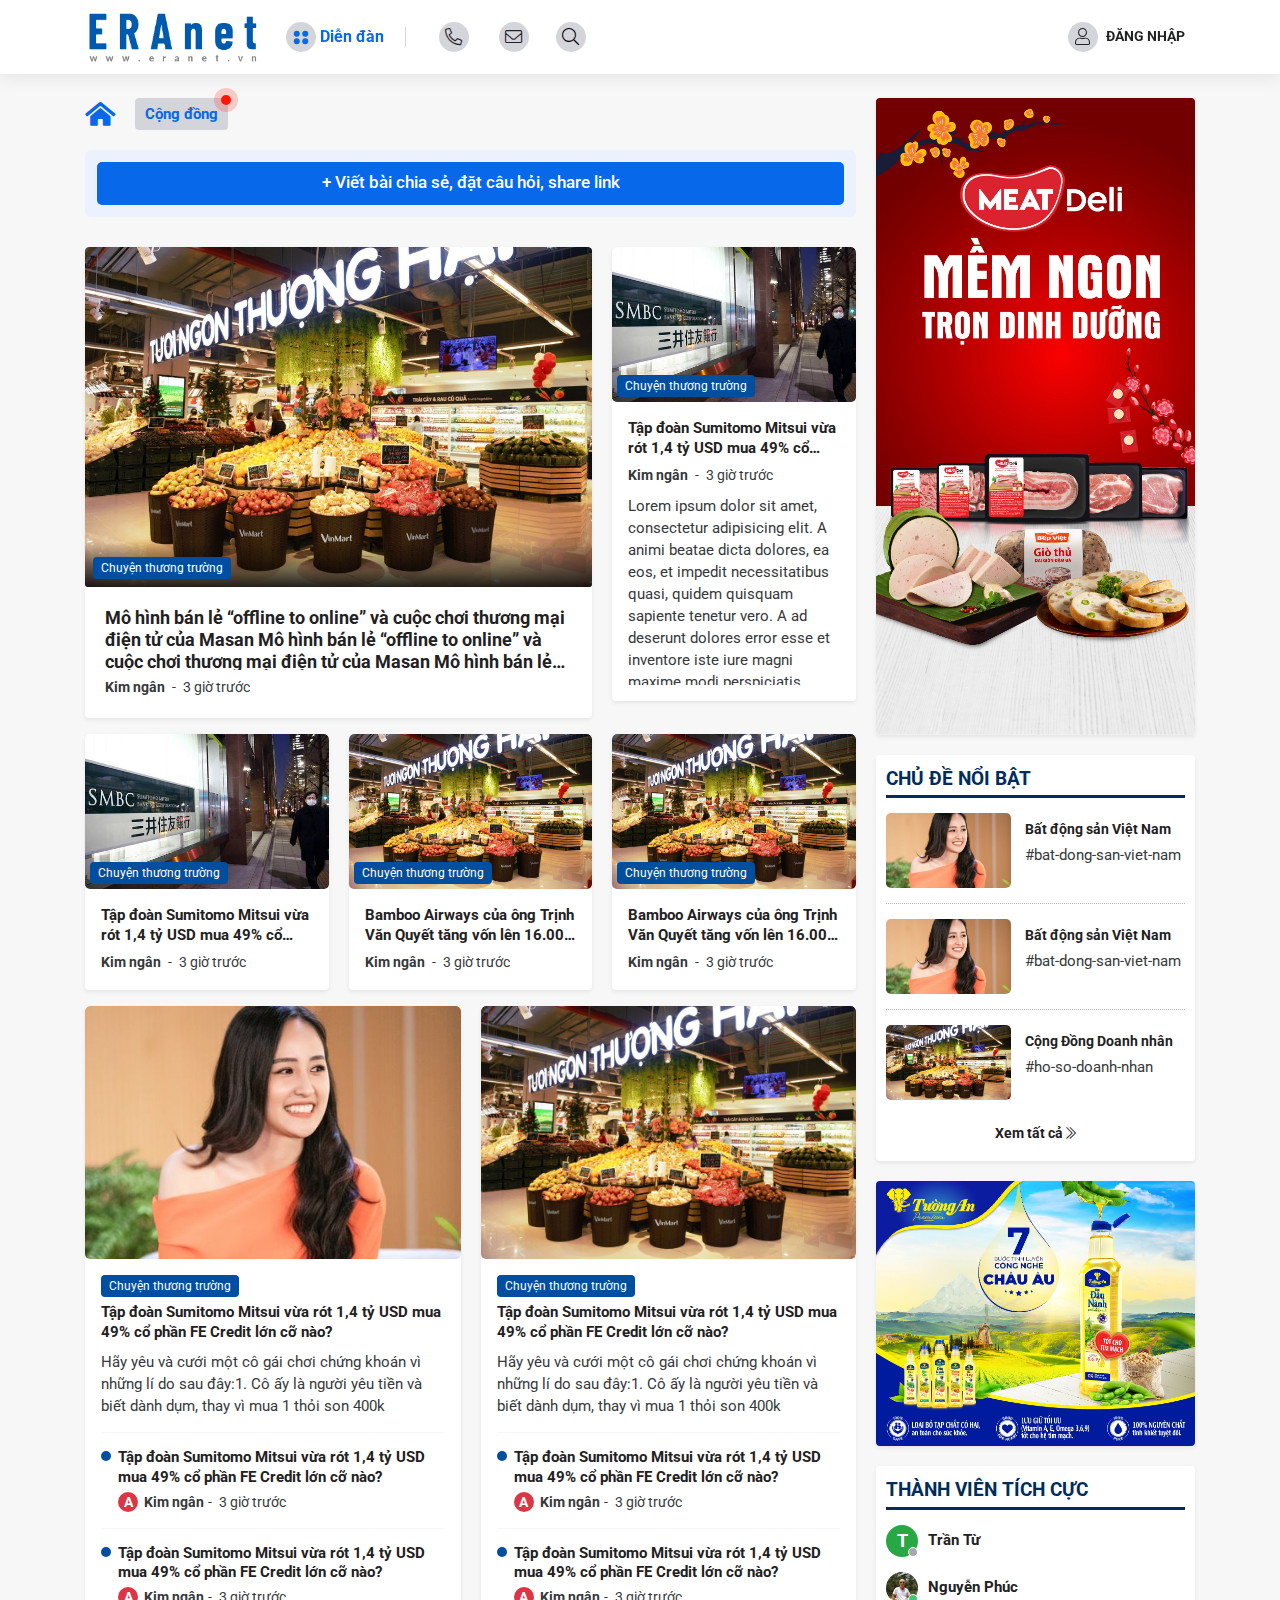
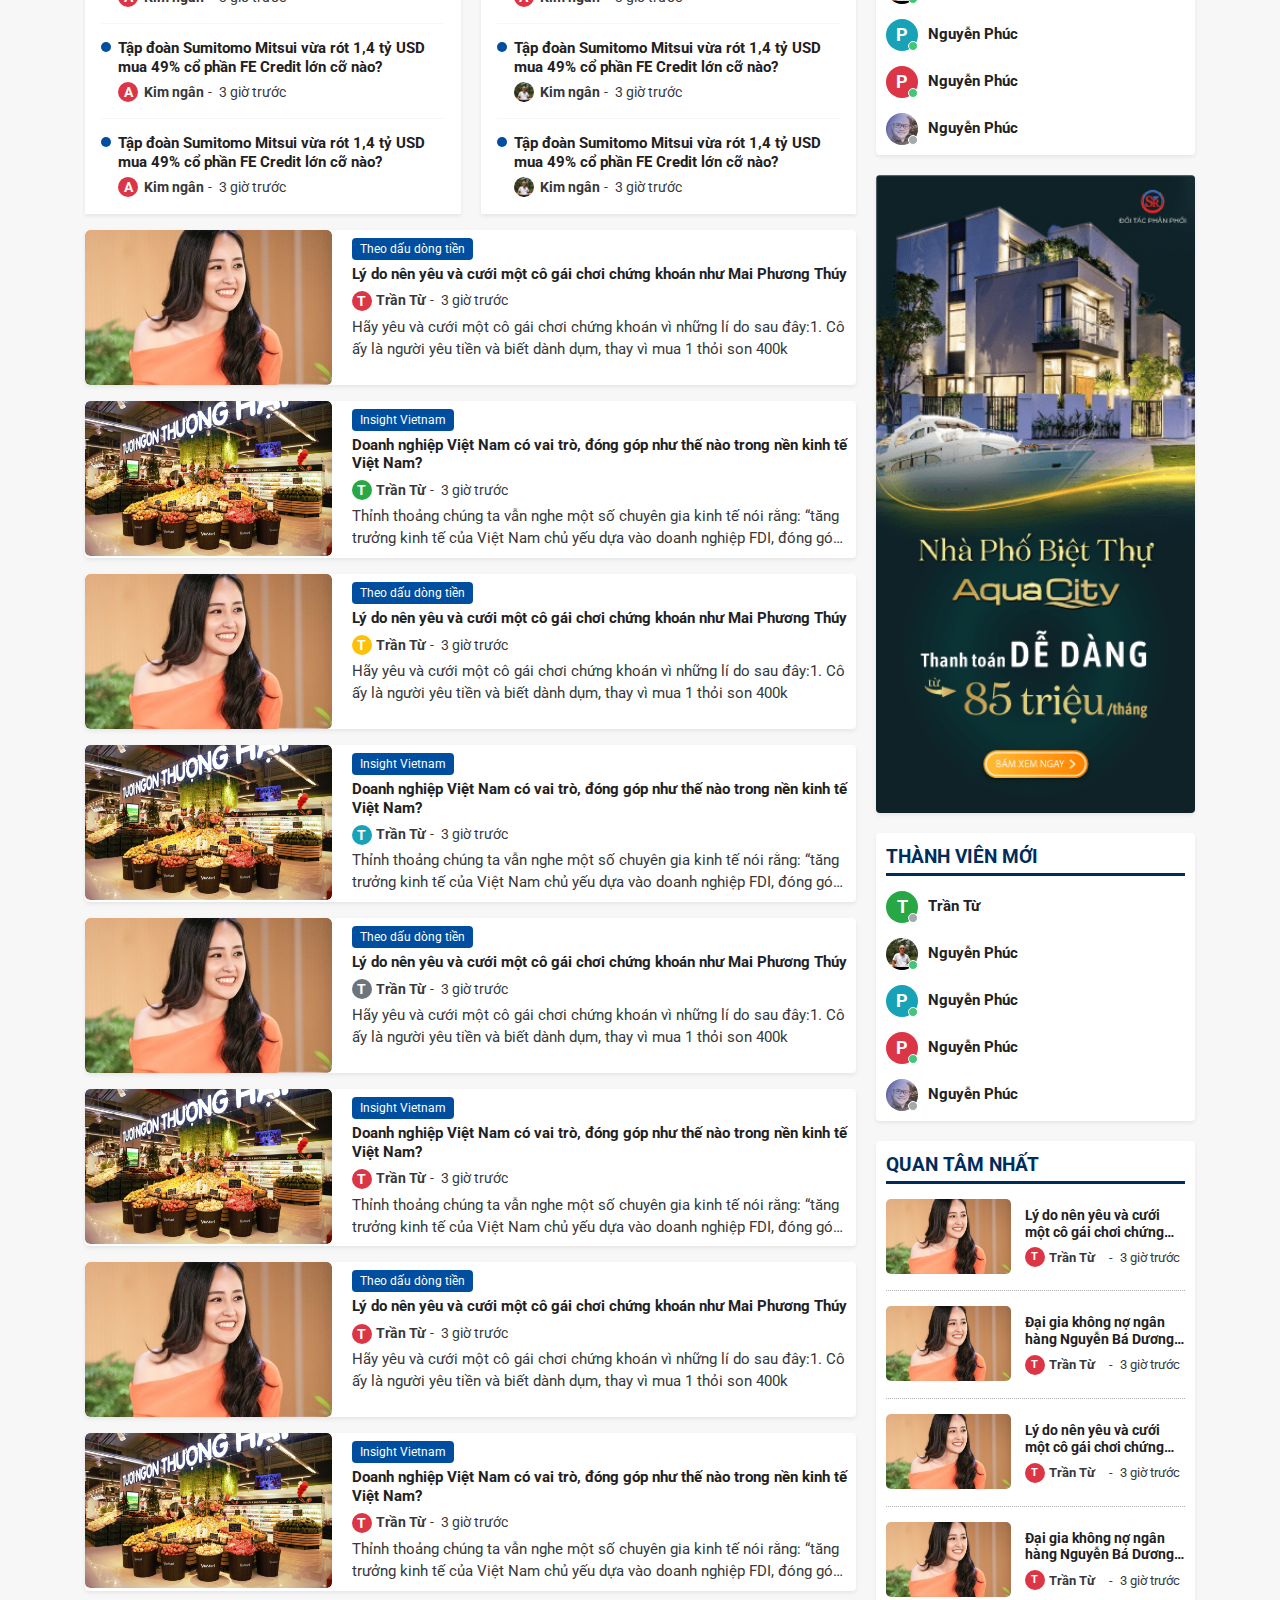
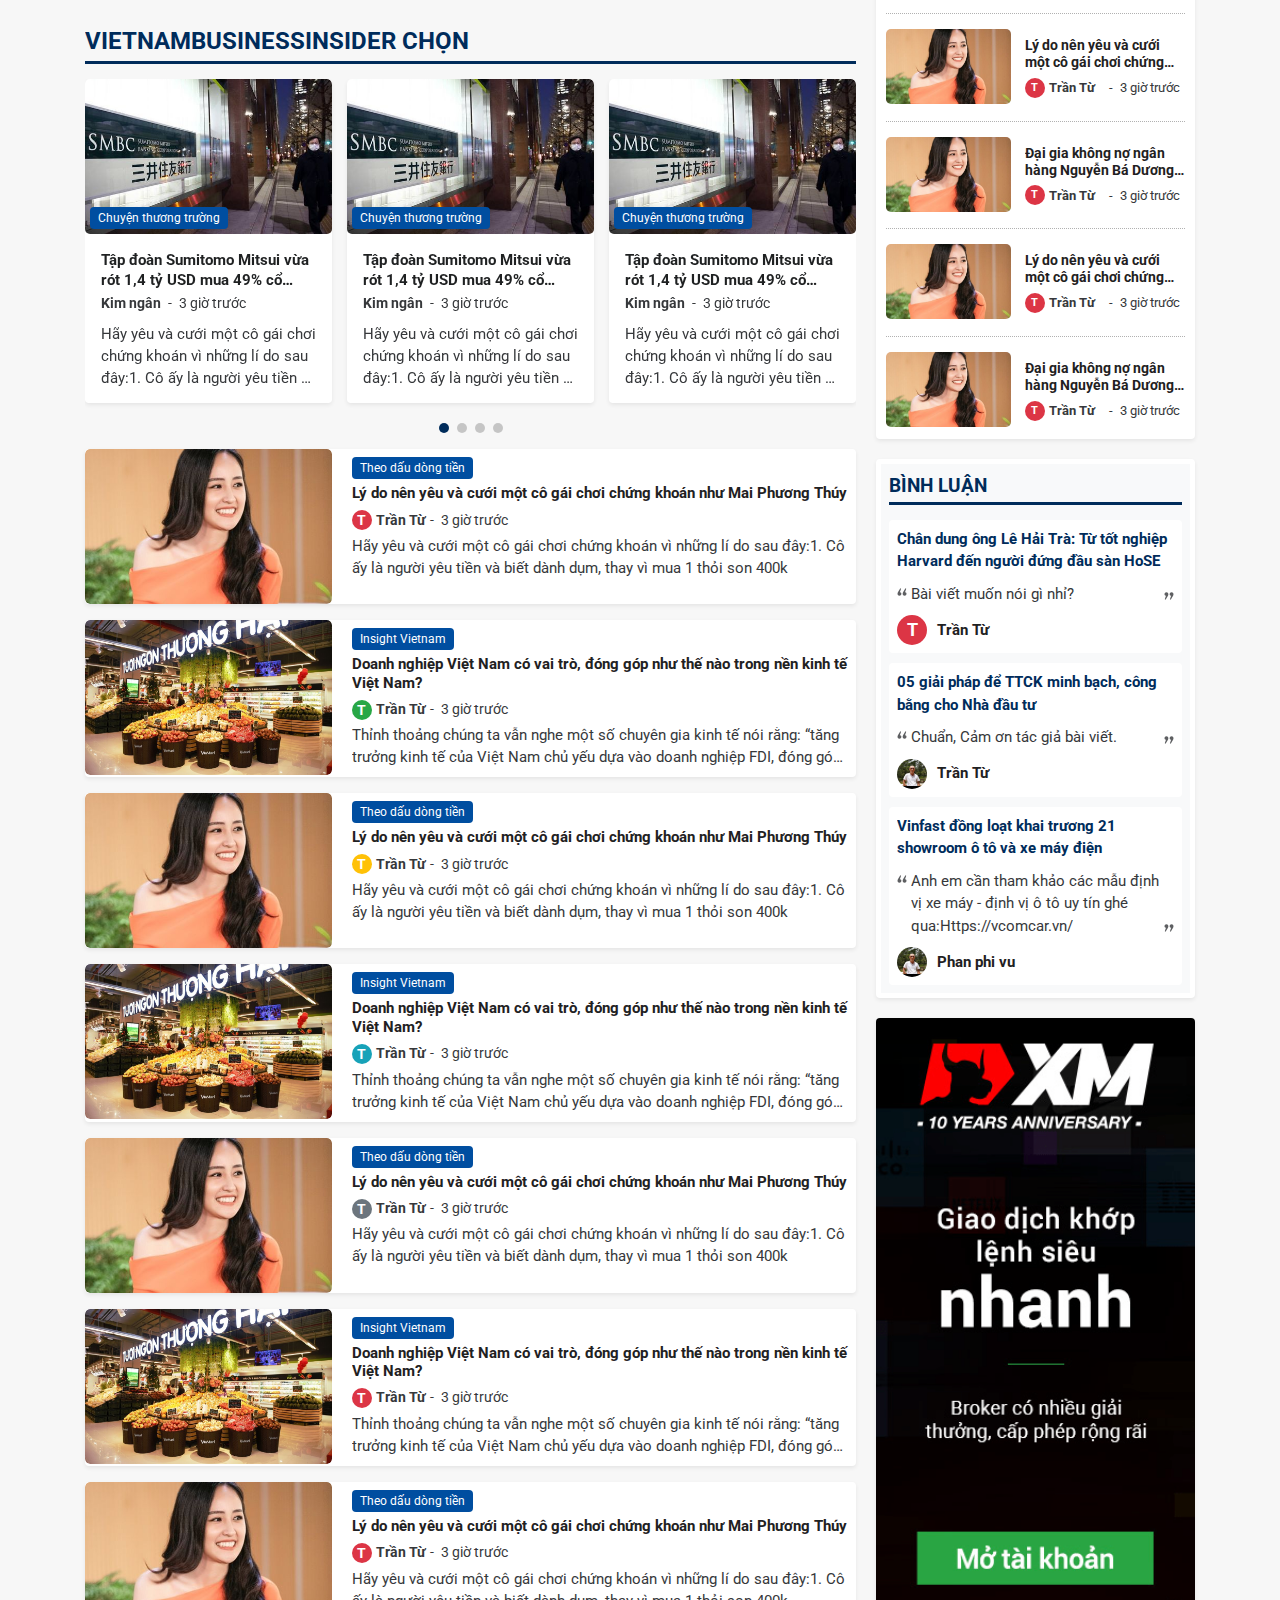
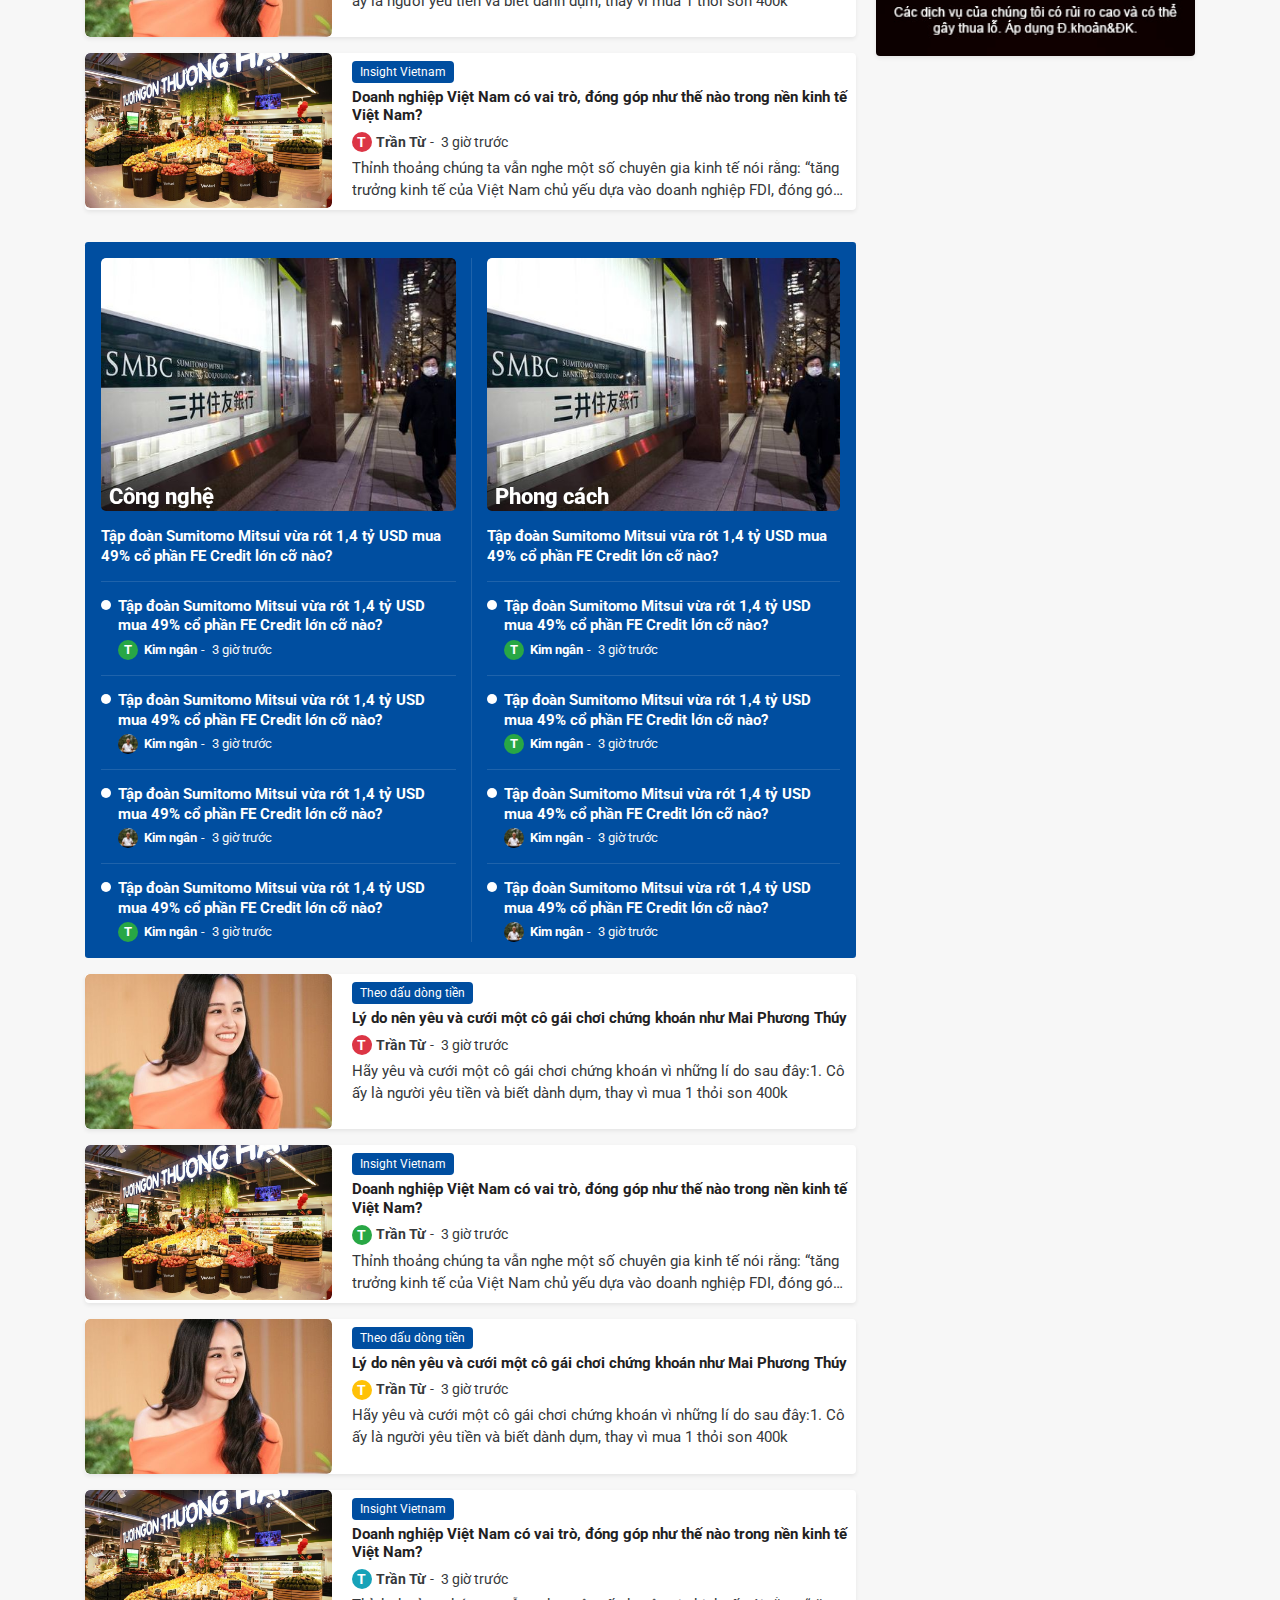
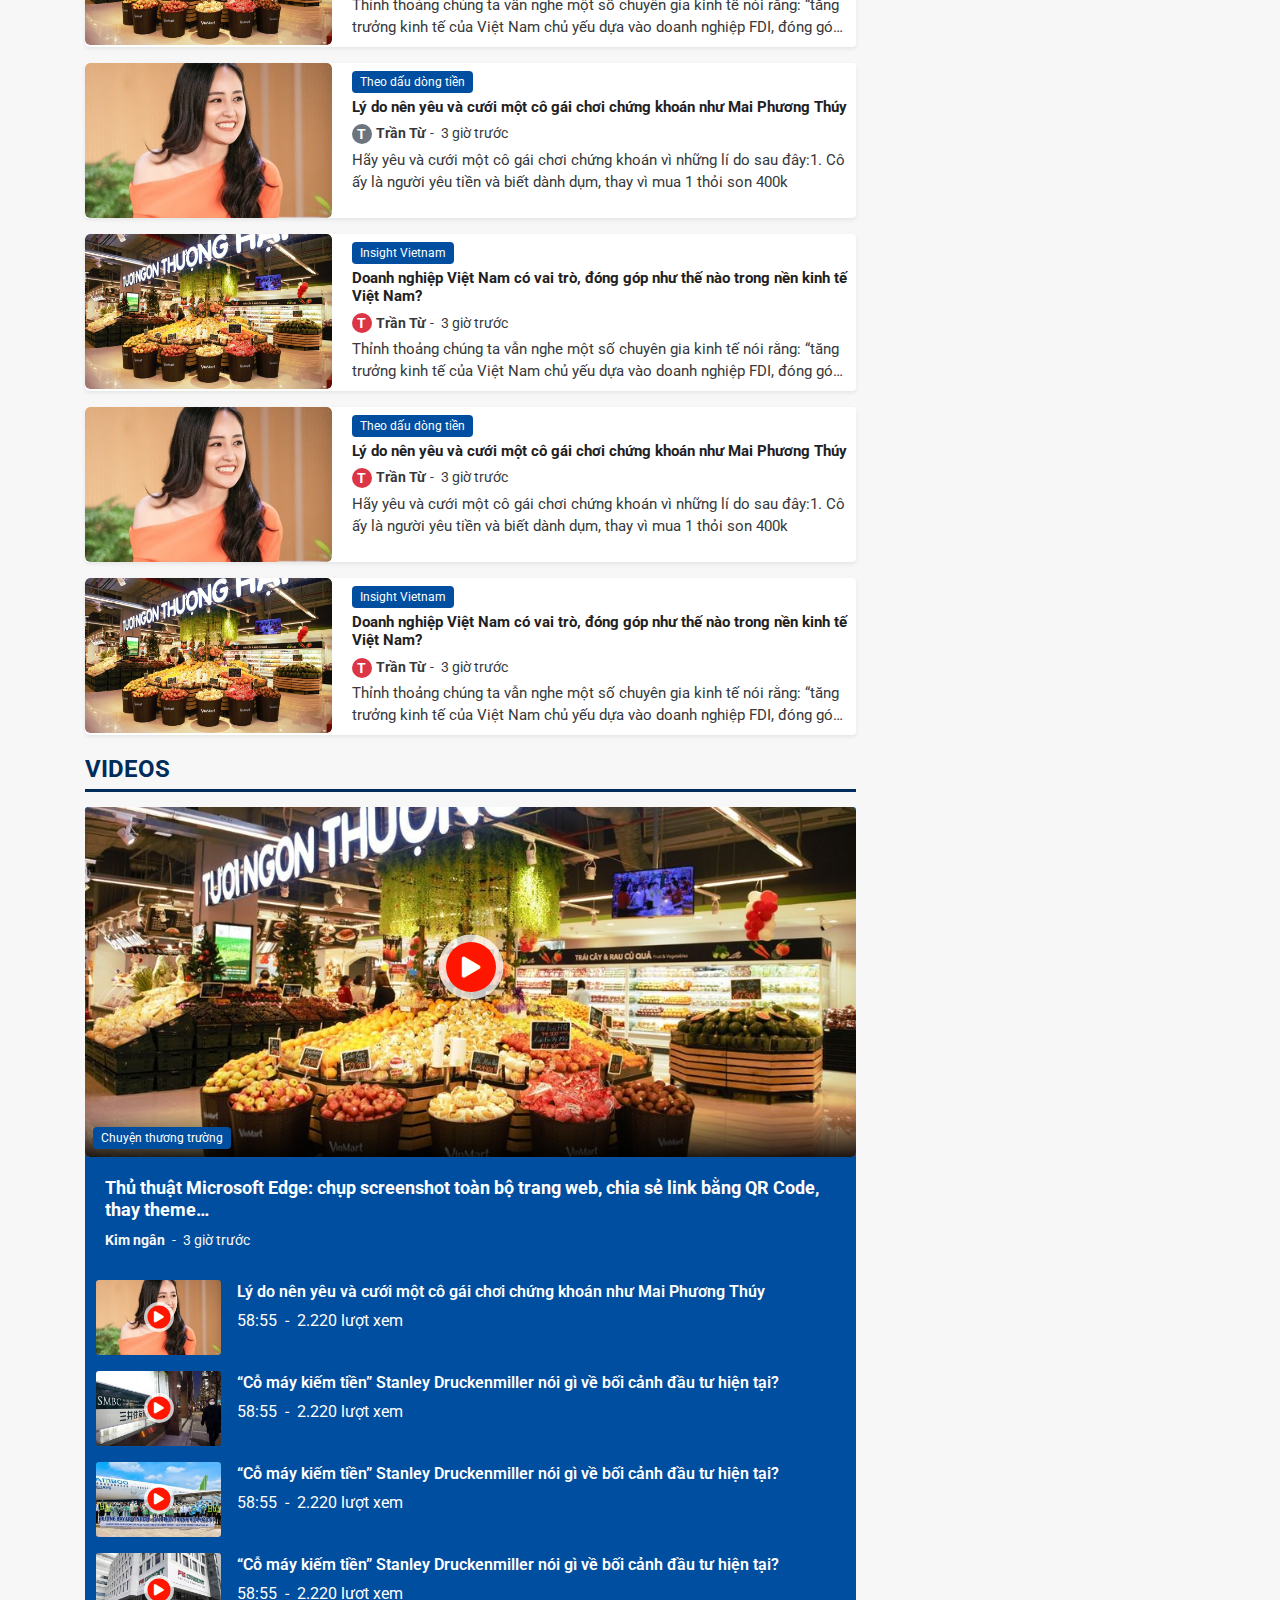
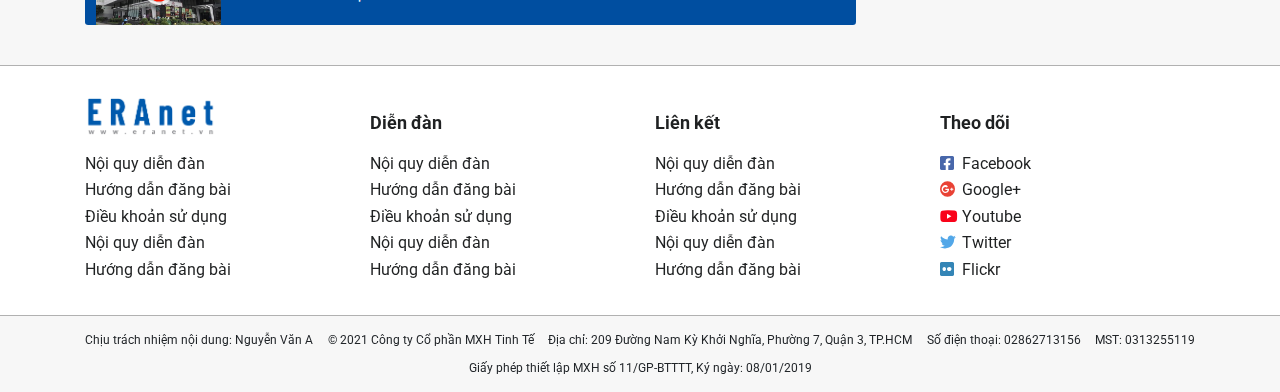
==== commit 94e0f64d: "Đã hoàn thiện" ====
--- a/index.html
+++ b/index.html
@@ -538,6 +538,8 @@
 									<h5 class="card-title">
 										<a href="chi-tiet-bai-viet.html">
 											Mô hình bán lẻ “offline to online” và cuộc chơi thương mại điện
+											tử của Masan Mô hình bán lẻ “offline to online” và cuộc chơi thương mại điện
+											tử của Masan Mô hình bán lẻ “offline to online” và cuộc chơi thương mại điện
 											tử của Masan
 										</a>
 									</h5>
--- a/assets/css/style.css
+++ b/assets/css/style.css
@@ -408,6 +408,12 @@
     margin-bottom: 15px;
     padding-bottom: 5px;
     display: inline-block;
+    text-transform: uppercase;
+    overflow: hidden;
+    text-overflow: ellipsis;
+    -webkit-line-clamp: 1;
+    display: -webkit-box;
+    -webkit-box-orient: vertical;
 }
 
 .template-5_heading:before {
@@ -561,19 +567,20 @@
 
 .template-5_heading-3 {
     text-align: center;
-    margin-bottom: 15px;
 }
 
 .template-5_heading-3 span {
     display: block;
-    padding: 8px 30px;
+    padding: .75rem 1.25rem;
     text-align: center;
-    border-radius: .25rem;
+    border-top-left-radius: .25rem;
+    border-top-right-radius: .25rem;
     background: var(--color-hover);
     color: var(--bg-white);
-    font-size: 1.15em;
+    font-size: 1.2em;
     box-shadow: 0 1px 4px rgba(0, 0, 0, .45);
     font-weight: 700;
+    text-transform: uppercase;
 }
 
 .template-5_heading-4 {
@@ -594,7 +601,6 @@
     display: block;
     width: 100%;
     font-weight: 500;
-    text-transform: uppercase;
 }
 
 .template-5_heading-4 > a:hover {
@@ -602,6 +608,9 @@
 }
 
 @media screen and (max-width: 768px) {
+    .template-5_heading-3 span {
+        font-size: 1em;
+    }
     .template-5_heading-4 {
         margin-bottom: 15px;
         margin-top: 0;
@@ -1476,6 +1485,7 @@
         font-size: 1.3em;
         font-weight: 700;
         color: var(--color-main);
+        text-transform: uppercase;
     }
 
     .template-5_header > .navigation > ul > li .navigation-header > a {
@@ -3224,6 +3234,7 @@
     font-weight: 700;
     text-transform: uppercase;
     line-height: 1.4;
+    text-align: center;
 }
 
 .template-5_card-forums .card-body ul li {
@@ -3400,6 +3411,7 @@
     font-weight: 700;
     text-transform: uppercase;
     line-height: 1.4;
+    text-align: center;
 }
 
 .template-5_category .template-5_card-category .card-body ul li {
@@ -3589,7 +3601,7 @@
     }
 
     .template-5_category .template-5_card-category .card-header .card-title {
-        font-size: 1.1em;
+        font-size: 1em;
     }
 }
 
@@ -4647,6 +4659,8 @@
 
 .template-5_highlight .template-5_card-overlay .card-body .card-title > a {
     color: var(--text-dark);
+    -webkit-line-clamp: 3;
+    height: 63px;
 }
 
 .template-5_highlight .template-5_card-overlay .card-body .card-meta span {
@@ -4670,6 +4684,10 @@
 
     .template-5_highlight .template-5_card-column .card-body .card-text {
         display: none;
+    }
+
+    .template-5_highlight .template-5_card-overlay .card-body .card-title > a {
+        height: 55px;
     }
 }
 
@@ -4801,12 +4819,6 @@
         padding: 15px 0 0 !important;
     }
 
-    .template-5_event .template-5_heading-3 {
-        margin-left: 15px;
-        margin-right: 15px;
-        max-width: calc(100% - 30px);
-    }
-
     [class*=template-5_card] {
         padding: 15px 15px 0 !important;
     }
@@ -4830,7 +4842,12 @@
     }
 
     .template-5_videos .card-body {
-        padding: 0 1rem !important;
+        padding: 1rem 0 0!important;
+    }
+
+    .template-5_videos  .template-5_card-list .card-body {
+        padding-top: 0 !important;
+        padding-left: 15px !important;
     }
 
     .template-5_list-article {
@@ -4911,4 +4928,10 @@
     .template-5_dashboard .profile .card-body {
         padding: 10px;
     }
+
+    .template-5_card-event .card-body .title-article{
+        background-color: var(--bg-white);
+        padding: .75rem 0;
+    }
+
 }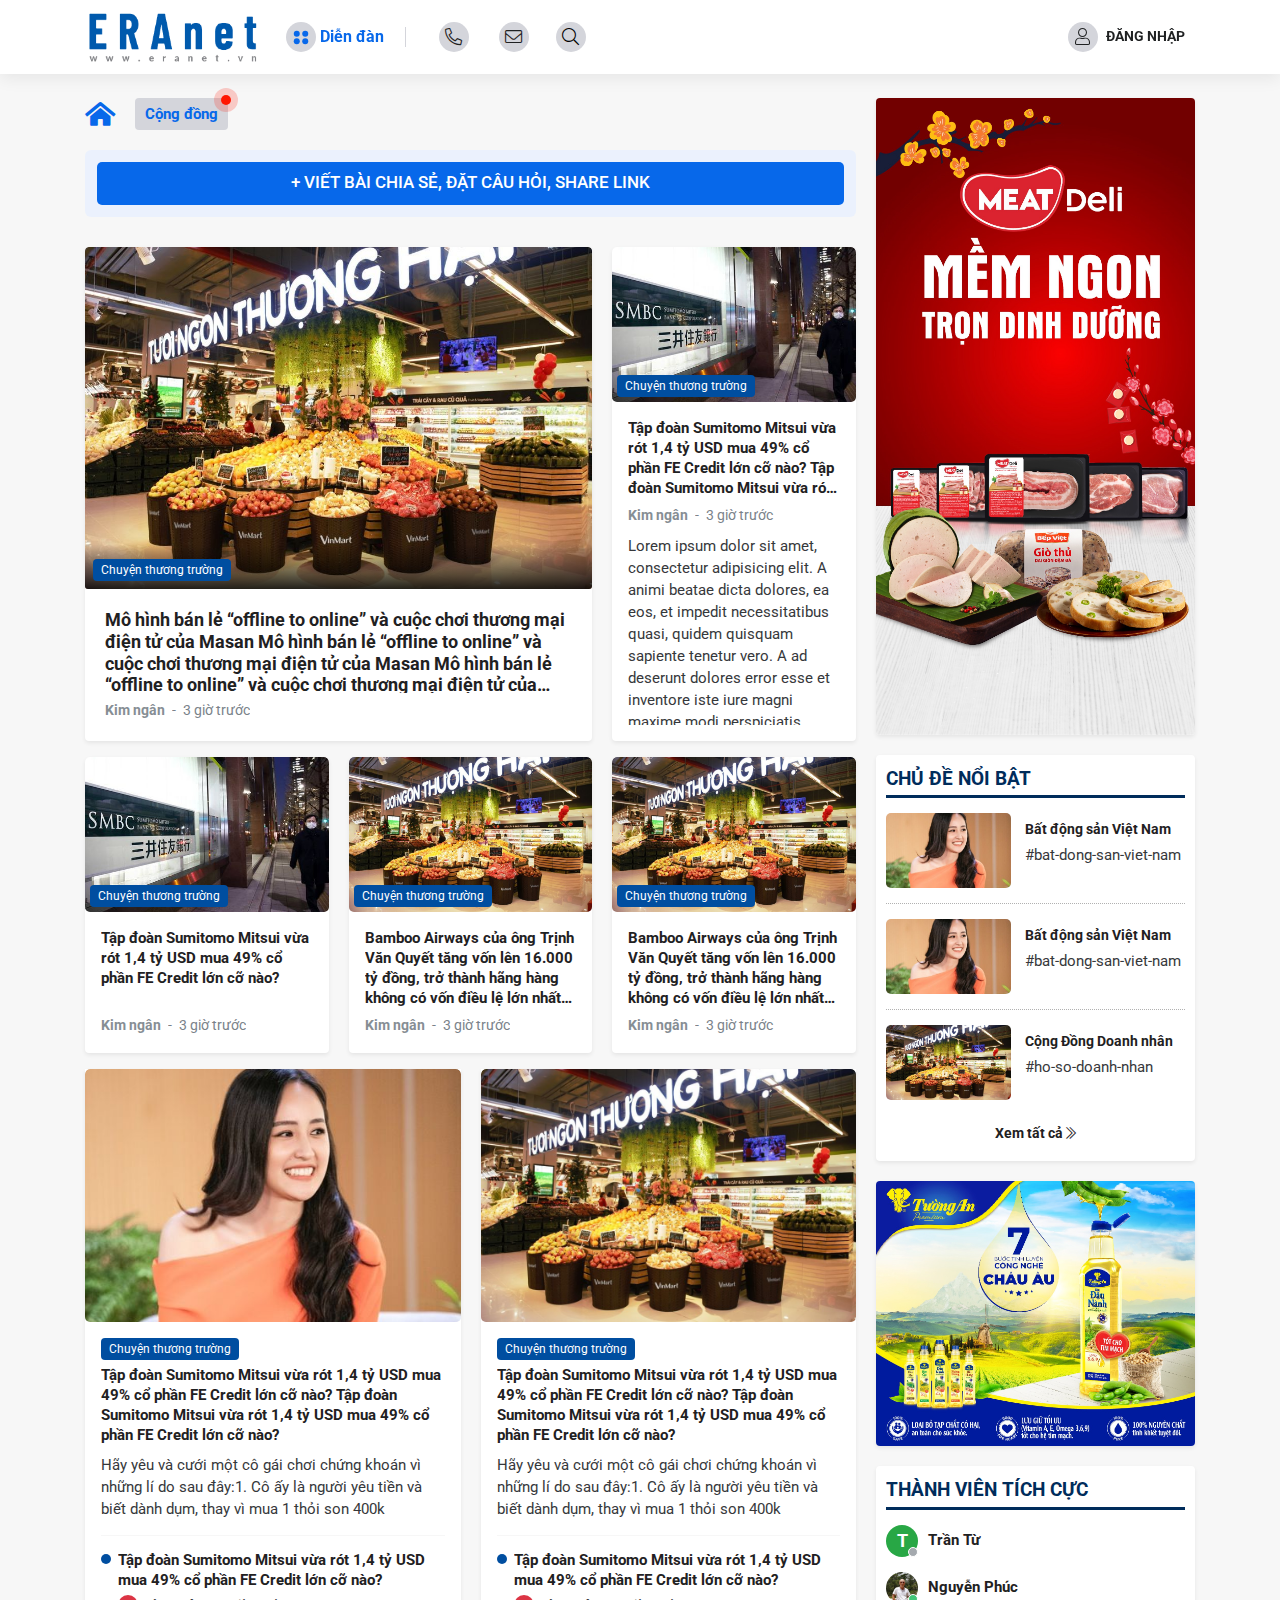
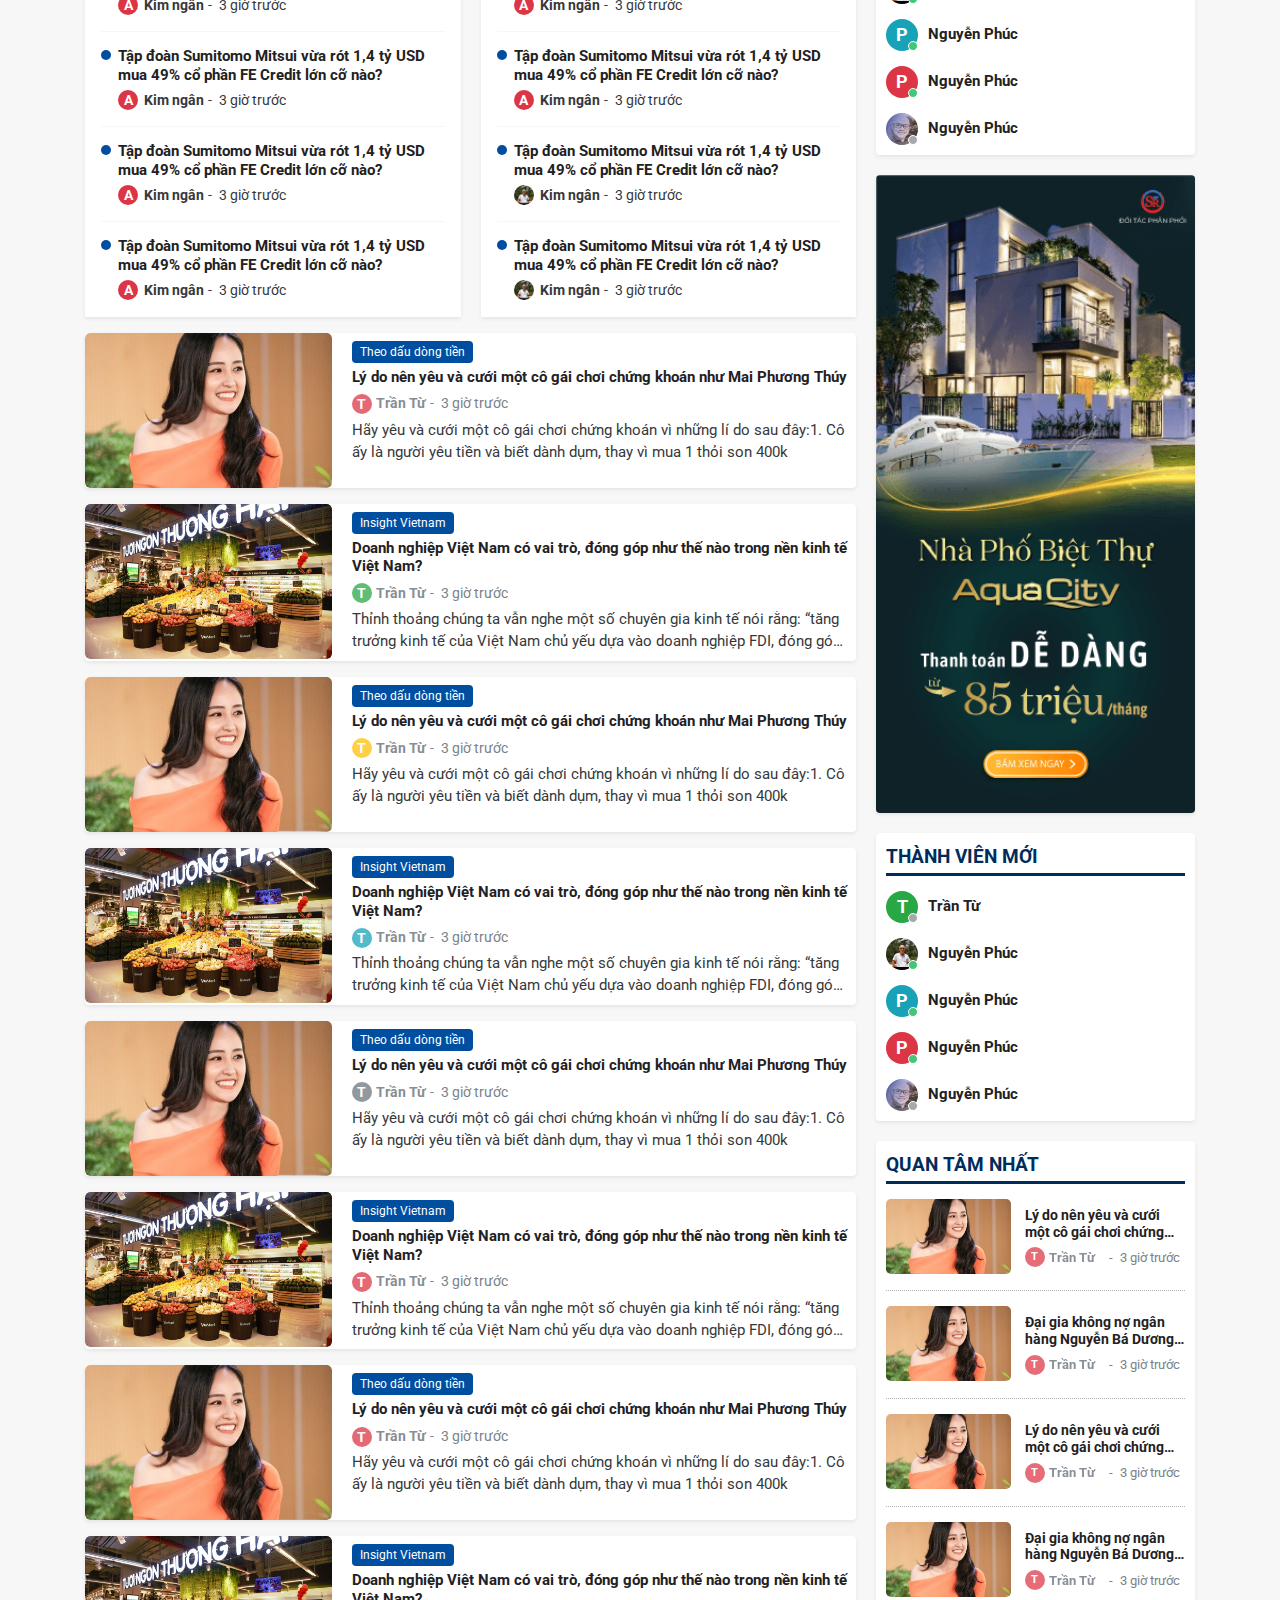
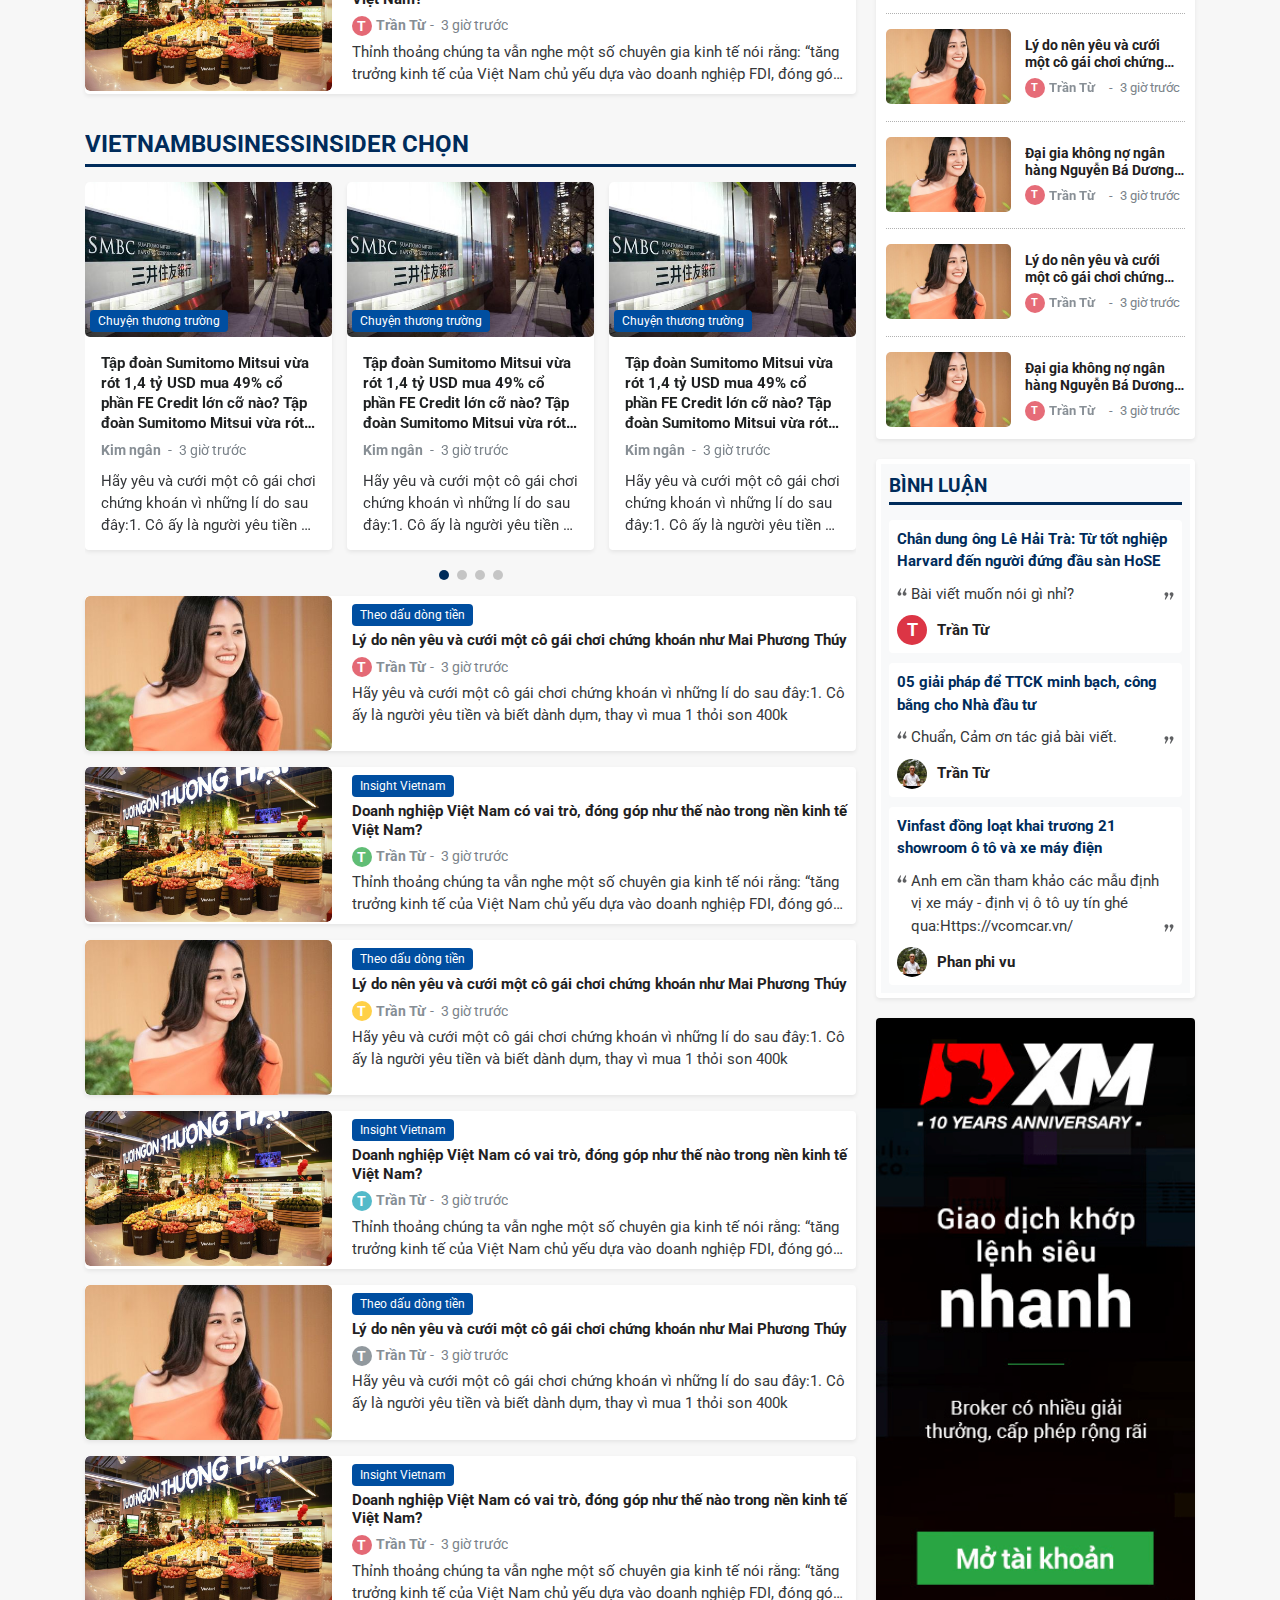
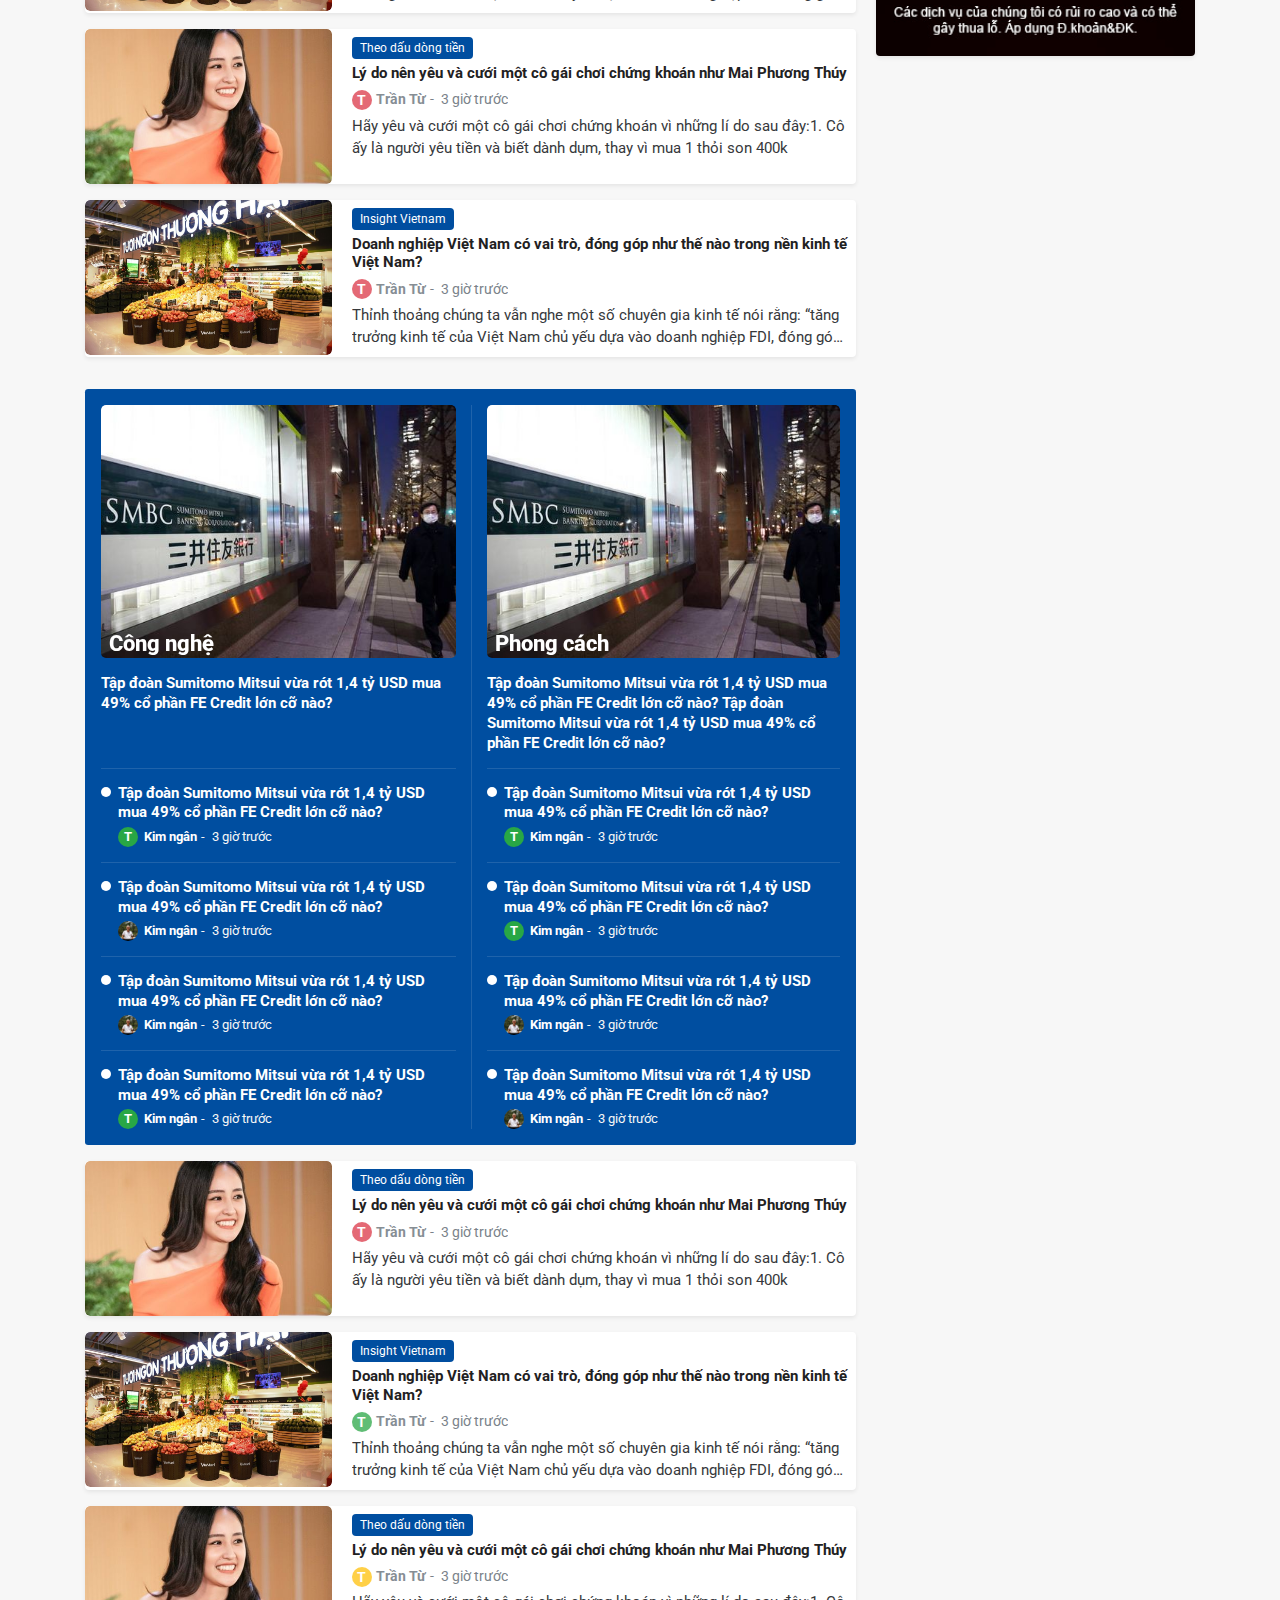
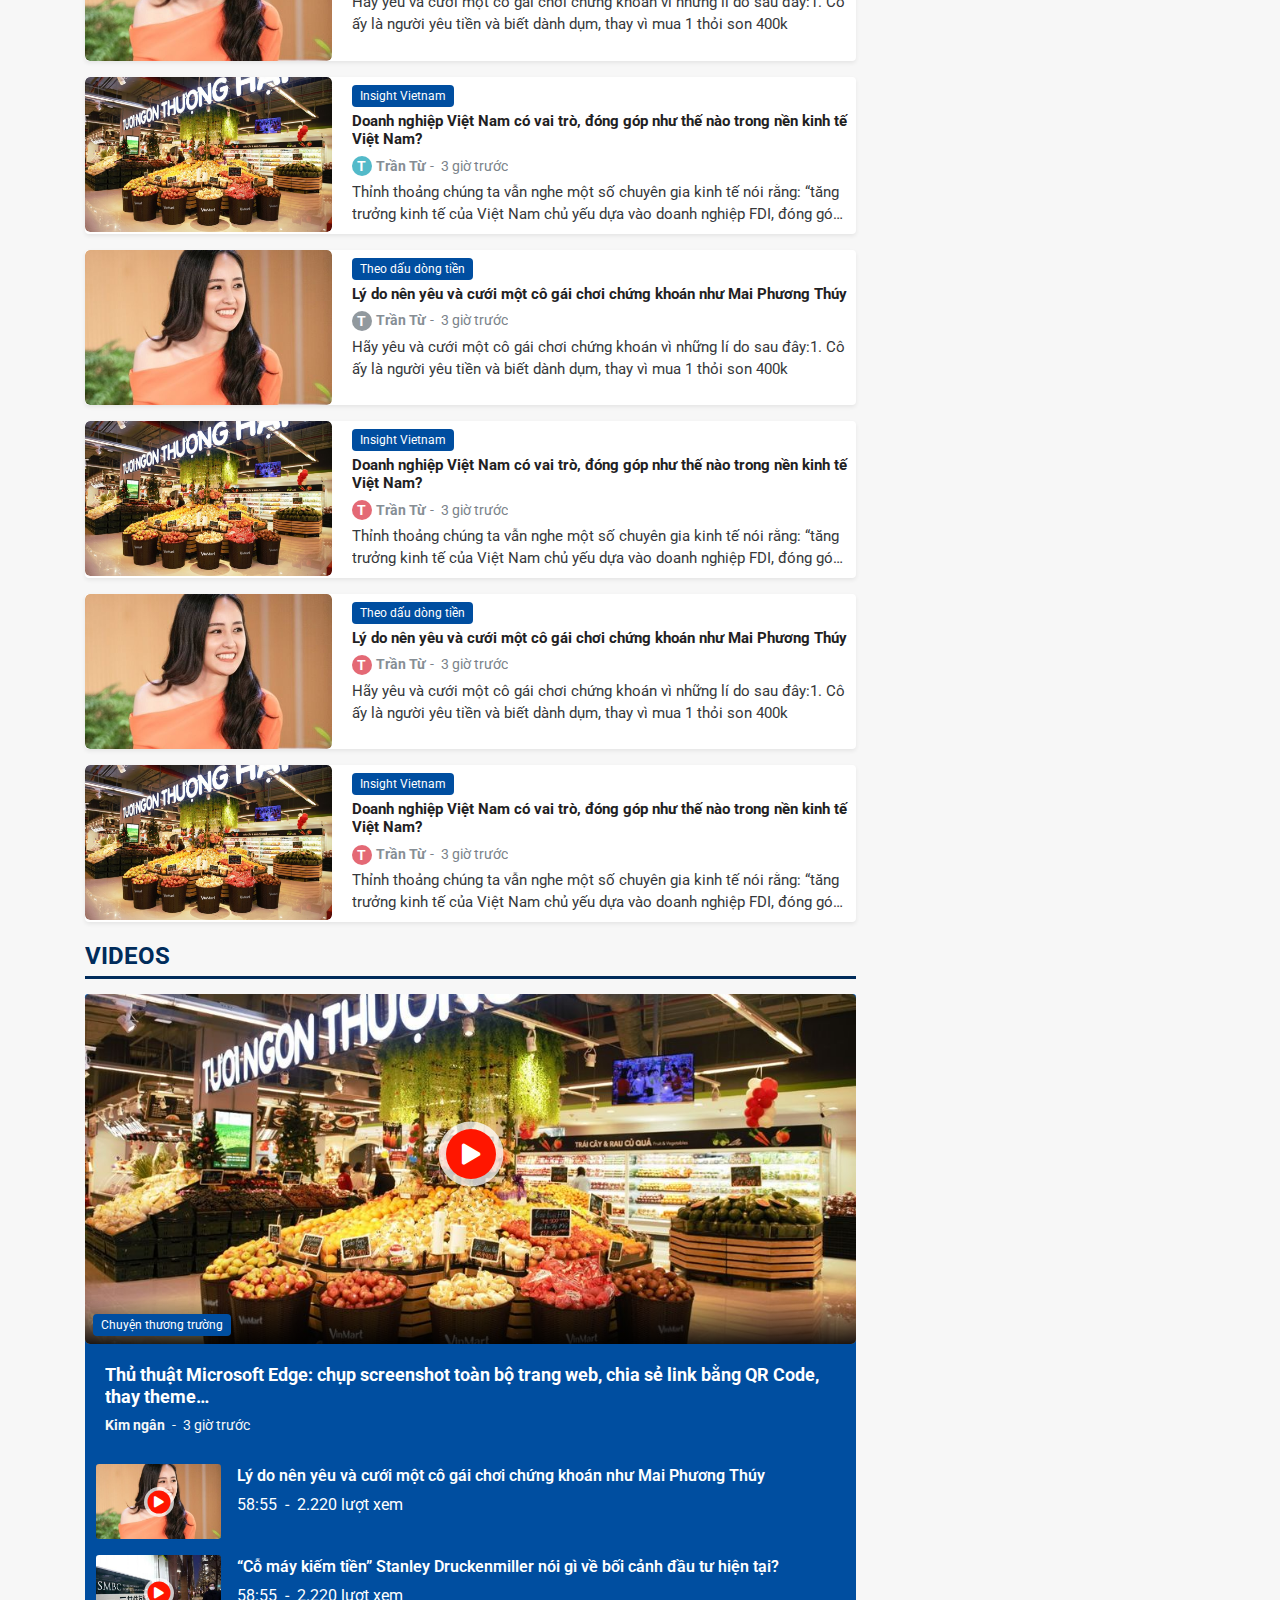
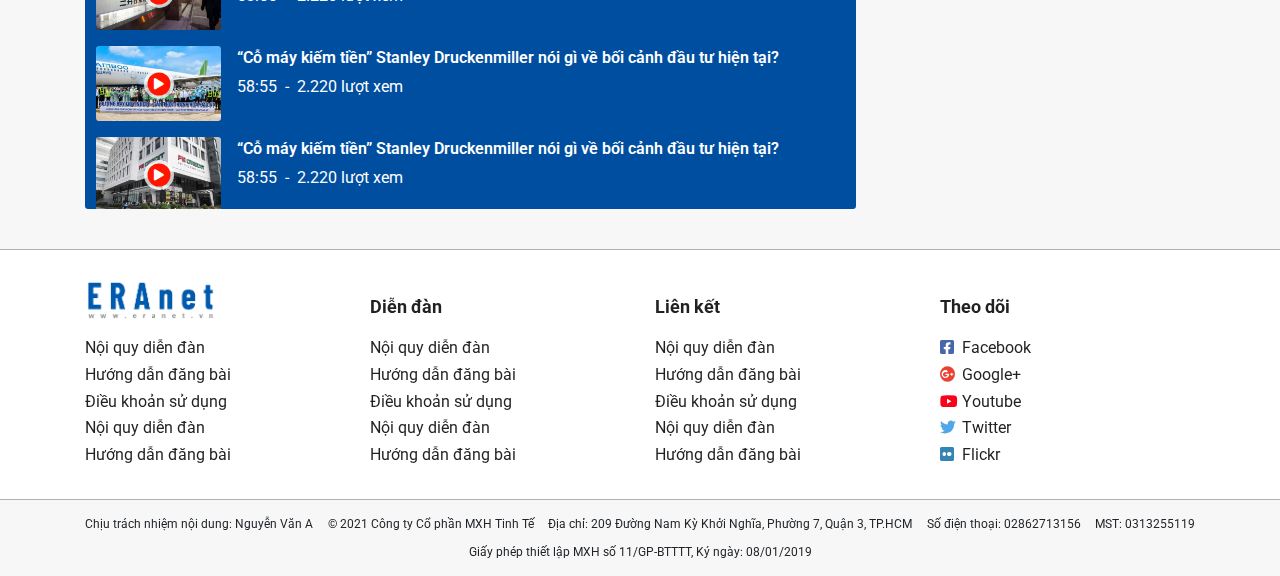
==== commit 51a34228: "fix" ====
--- a/index.html
+++ b/index.html
@@ -727,6 +727,9 @@
 											<a href="chi-tiet-bai-viet.html">
 												Tập đoàn Sumitomo Mitsui vừa rót 1,4 tỷ USD mua 49% cổ phần FE Credit
 												lớn cỡ
+												nào? Tập đoàn Sumitomo Mitsui vừa rót 1,4 tỷ USD mua 49% cổ phần FE
+												Credit
+												lớn cỡ
 												nào?
 											</a>
 										</h5>
@@ -848,6 +851,9 @@
 										<h5 class="card-title">
 											<a href="chi-tiet-bai-viet.html">
 												Tập đoàn Sumitomo Mitsui vừa rót 1,4 tỷ USD mua 49% cổ phần FE Credit
+												lớn cỡ
+												nào? Tập đoàn Sumitomo Mitsui vừa rót 1,4 tỷ USD mua 49% cổ phần FE
+												Credit
 												lớn cỡ
 												nào?
 											</a>
@@ -1360,6 +1366,9 @@
 											<a href="chi-tiet-bai-viet.html">
 												Tập đoàn Sumitomo Mitsui vừa rót 1,4 tỷ USD mua 49% cổ phần FE Credit
 												lớn cỡ
+												nào? Tập đoàn Sumitomo Mitsui vừa rót 1,4 tỷ USD mua 49% cổ phần FE
+												Credit
+												lớn cỡ
 												nào?
 											</a>
 										</h5>
@@ -1398,6 +1407,9 @@
 											<a href="chi-tiet-bai-viet.html">
 												Tập đoàn Sumitomo Mitsui vừa rót 1,4 tỷ USD mua 49% cổ phần FE Credit
 												lớn cỡ
+												nào? Tập đoàn Sumitomo Mitsui vừa rót 1,4 tỷ USD mua 49% cổ phần FE
+												Credit
+												lớn cỡ
 												nào?
 											</a>
 										</h5>
@@ -1436,6 +1448,9 @@
 											<a href="chi-tiet-bai-viet.html">
 												Tập đoàn Sumitomo Mitsui vừa rót 1,4 tỷ USD mua 49% cổ phần FE Credit
 												lớn cỡ
+												nào? Tập đoàn Sumitomo Mitsui vừa rót 1,4 tỷ USD mua 49% cổ phần FE
+												Credit
+												lớn cỡ
 												nào?
 											</a>
 										</h5>
@@ -1472,7 +1487,13 @@
 									<div class="card-body p-3">
 										<h5 class="card-title">
 											<a href="chi-tiet-bai-viet.html">
-												Tập đoàn Sumitomo Mitsui
+												Tập đoàn Sumitomo Mitsui Tập đoàn Sumitomo Mitsui vừa rót 1,4 tỷ USD mua
+												49% cổ phần FE Credit
+												lớn cỡ
+												nào? Tập đoàn Sumitomo Mitsui vừa rót 1,4 tỷ USD mua 49% cổ phần FE
+												Credit
+												lớn cỡ
+												nào?
 											</a>
 										</h5>
 										<div class="card-meta">
@@ -2010,6 +2031,9 @@
 										<div class="card-title-article">
 											<a href="chi-tiet-bai-viet.html">
 												Tập đoàn Sumitomo Mitsui vừa rót 1,4 tỷ USD mua 49% cổ phần FE
+												Credit
+												lớn cỡ nào? Tập đoàn Sumitomo Mitsui vừa rót 1,4 tỷ USD mua 49% cổ phần
+												FE
 												Credit
 												lớn cỡ nào?
 											</a>
--- a/assets/css/style.css
+++ b/assets/css/style.css
@@ -601,6 +601,7 @@
     display: block;
     width: 100%;
     font-weight: 500;
+    text-transform: uppercase;
 }
 
 .template-5_heading-4 > a:hover {
@@ -611,6 +612,7 @@
     .template-5_heading-3 span {
         font-size: 1em;
     }
+
     .template-5_heading-4 {
         margin-bottom: 15px;
         margin-top: 0;
@@ -1738,10 +1740,9 @@
     font-weight: 700;
     overflow: hidden;
     text-overflow: ellipsis;
-    -webkit-line-clamp: 2;
+    -webkit-line-clamp: 4;
     display: -webkit-box;
     -webkit-box-orient: vertical;
-    height: 46px;
 }
 
 .template-5_card-overlay .card-body .card-title > a:hover {
@@ -1839,16 +1840,18 @@
 
 .template-5_card-grid .card-body .card-meta span {
     font-size: .95em;
-    color: var(--text-dark-50);
+    color: var(--text-gray);
+    opacity: .9;
 }
 
 .template-5_card-grid .card-body .card-meta span > a {
     transition: .3s all ease;
     font-weight: 700;
-    color: var(--text-dark-50);
+    color: var(--text-gray);
     display: flex;
     align-items: center;
     width: 100%;
+    opacity: .9;
 }
 
 .template-5_card-grid .card-body .card-meta span > a > span {
@@ -1871,6 +1874,7 @@
 
 .template-5_card-grid .card-body .card-meta span > a:hover {
     color: var(--color-main);
+    opacity: 1;
 }
 
 .template-5_card-grid .card-body .card-meta span + span:before {
@@ -1933,6 +1937,10 @@
 
     .template-5_card-grid .card-img {
         height: 200px !important;
+    }
+
+    .template-5_article-2 .template-5_card-grid .card-body .card-title > a {
+        -webkit-line-clamp: 4;
     }
 }
 
@@ -1988,11 +1996,11 @@
     font-weight: 700;
     overflow: hidden;
     text-overflow: ellipsis;
-    -webkit-line-clamp: 2;
+    -webkit-line-clamp: 4;
     display: -webkit-box;
     -webkit-box-orient: vertical;
     line-height: 1.3;
-    height: 40px;
+    height: 80px;
 }
 
 .template-5_card-column .card-body .card-title > a:hover {
@@ -2016,17 +2024,20 @@
 
 .template-5_card-column .card-body .card-meta span {
     font-size: .95em;
-    color: var(--text-dark-50);
+    color: var(--text-gray);
+    opacity: .9;
 }
 
 .template-5_card-column .card-body .card-meta span > a {
     transition: .3s all ease;
     font-weight: 700;
-    color: var(--text-dark-50);
+    color: var(--text-gray);
+    opacity: .9;
 }
 
 .template-5_card-column .card-body .card-meta span > a:hover {
     color: var(--color-main);
+    opacity: 1;
 }
 
 .template-5_card-column .card-body .card-meta span + span:before {
@@ -2046,6 +2057,13 @@
     -webkit-box-orient: vertical;
 }
 
+
+@media screen and (max-width: 768px) {
+    .template-5_card-column .card-body .card-title > a {
+        height: unset;
+    }
+}
+
 .template-5_card-column-mobile.template-5_card-column .card-body .card-text {
     height: 84px;
 }
@@ -2083,7 +2101,7 @@
 
     .template-5_videos .template-5_card-overlay .card-body .card-title > a {
         font-size: 1.1em;
-        height: 36px;
+        /*height: 36px;*/
     }
 }
 
@@ -2377,11 +2395,11 @@
     font-weight: 700;
     overflow: hidden;
     text-overflow: ellipsis;
-    -webkit-line-clamp: 2;
+    -webkit-line-clamp: 4;
     display: -webkit-box;
     -webkit-box-orient: vertical;
     line-height: 1.3;
-    height: 40px;
+    height: 80px;
     padding-left: 0;
 }
 
@@ -2412,6 +2430,10 @@
     .template-5_card-column .card-img-top.img-col-6,
     .template-5_content .template-5_category .template-5_card-category .card-header .card-img-top.img-col-6 {
         height: 230px;
+    }
+
+    .template-5_content .template-5_category .template-5_card-category .card-body .card-title-article > a {
+        height: unset;
     }
 }
 
@@ -2641,7 +2663,7 @@
 }
 
 .template-5_slide .template-5_card-column .card-body .card-title {
-    height: 36px;
+    /*height: 36px;*/
 }
 
 .template-5_slide .template-5_card-column .card-body .card-text {
@@ -3027,8 +3049,25 @@
 }
 
 @media screen and (max-width: 768px) {
+    .template-5_footer .top-area .logo-area img {
+        max-height: 35px;
+    }
+
     .template-5_footer .title-area {
-        margin-top: 20px;
+        height: 35px;
+        margin-top: 0;
+        display: flex;
+        align-items: flex-end;
+        justify-content: flex-start;
+    }
+
+    .template-5_footer .top-area .row {
+        margin: 0 -2.5px;
+    }
+
+    .template-5_footer .top-area .col-md-3.col-6 {
+        margin-bottom: 15px;
+        padding: 0 2.5px;
     }
 }
 
@@ -3141,7 +3180,7 @@
 .template-5_page .template-5_videos .template-5_card-overlay .card-img-overlay {
     position: relative;
     background: var(--bg-white);
-    height: 125px;
+    height: unset;
     justify-content: flex-start;
     padding: 1rem;
 }
@@ -3149,6 +3188,7 @@
 .template-5_page .template-5_videos .template-5_card-overlay .card-img-overlay .card-title > a {
     font-size: 1.15em;
     color: var(--text-dark);
+    -webkit-line-clamp: 4;
 }
 
 .template-5_page .template-5_videos .template-5_card-overlay .card-img-overlay .card-meta span,
@@ -3751,7 +3791,7 @@
     line-height: 1.35;
     overflow: hidden;
     text-overflow: ellipsis;
-    -webkit-line-clamp: 3;
+    -webkit-line-clamp: 4;
     display: -webkit-box;
     -webkit-box-orient: vertical;
 }
@@ -4654,26 +4694,29 @@
 }
 
 .template-5_highlight .template-5_card-overlay .card-img {
-    height: 340px;
+    height: 342px;
 }
 
 .template-5_highlight .template-5_card-overlay .card-body .card-title > a {
     color: var(--text-dark);
-    -webkit-line-clamp: 3;
-    height: 63px;
+    -webkit-line-clamp: 4;
+    height: 84px;
 }
 
 .template-5_highlight .template-5_card-overlay .card-body .card-meta span {
-    color: var(--text-dark-50);
+    color: var(--text-gray);
+    opacity: .9;
 }
 
 .template-5_highlight .template-5_card-overlay .card-body .card-meta span > a {
-    color: var(--text-dark-50);
+    color: var(--text-gray);
+    opacity: .9;
 }
 
 .template-5_highlight .template-5_card-overlay .card-body .card-title > a:hover,
 .template-5_highlight .template-5_card-overlay .card-body .card-meta span > a:hover {
     color: var(--color-main);
+    opacity: 1;
 }
 
 @media screen and (max-width: 768px) {
@@ -4687,7 +4730,7 @@
     }
 
     .template-5_highlight .template-5_card-overlay .card-body .card-title > a {
-        height: 55px;
+        height: 72px;
     }
 }
 
@@ -4842,10 +4885,10 @@
     }
 
     .template-5_videos .card-body {
-        padding: 1rem 0 0!important;
-    }
-
-    .template-5_videos  .template-5_card-list .card-body {
+        padding: 1rem 0 0 !important;
+    }
+
+    .template-5_videos .template-5_card-list .card-body {
         padding-top: 0 !important;
         padding-left: 15px !important;
     }
@@ -4929,7 +4972,7 @@
         padding: 10px;
     }
 
-    .template-5_card-event .card-body .title-article{
+    .template-5_card-event .card-body .title-article {
         background-color: var(--bg-white);
         padding: .75rem 0;
     }
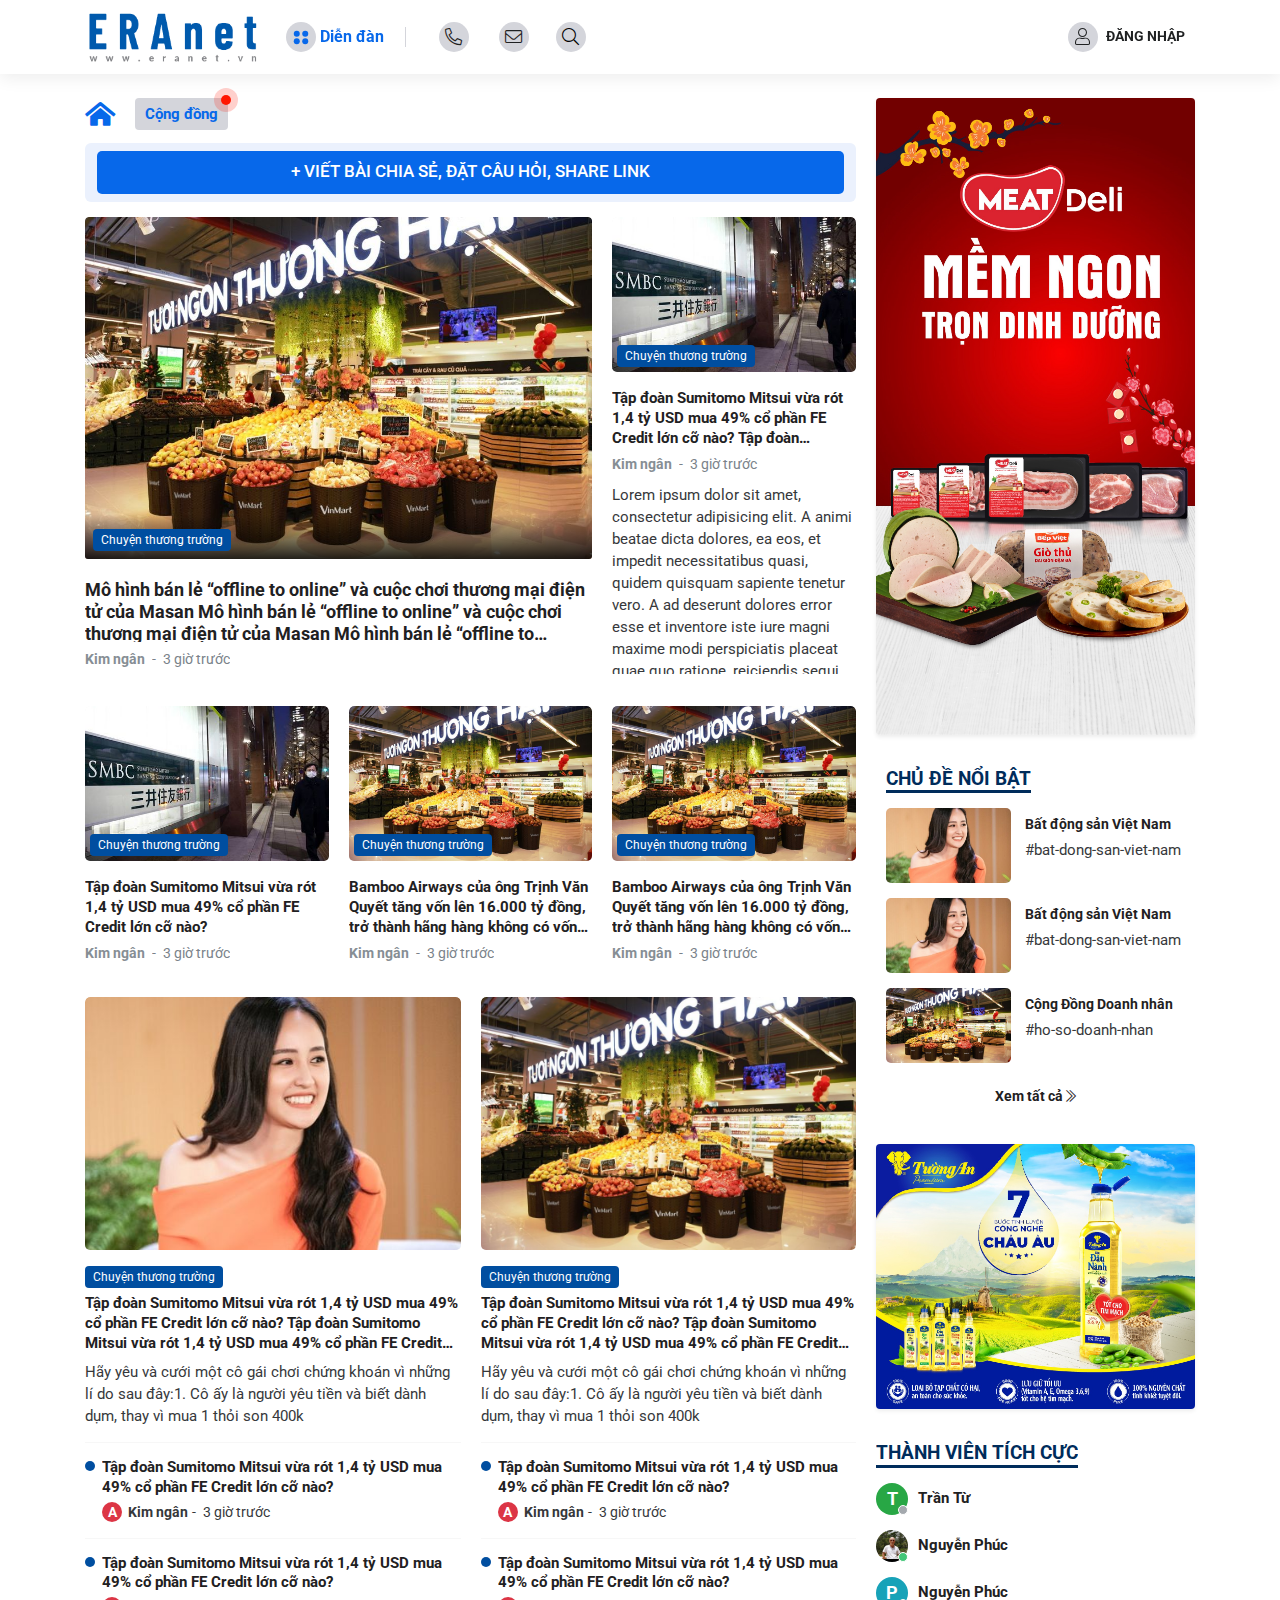
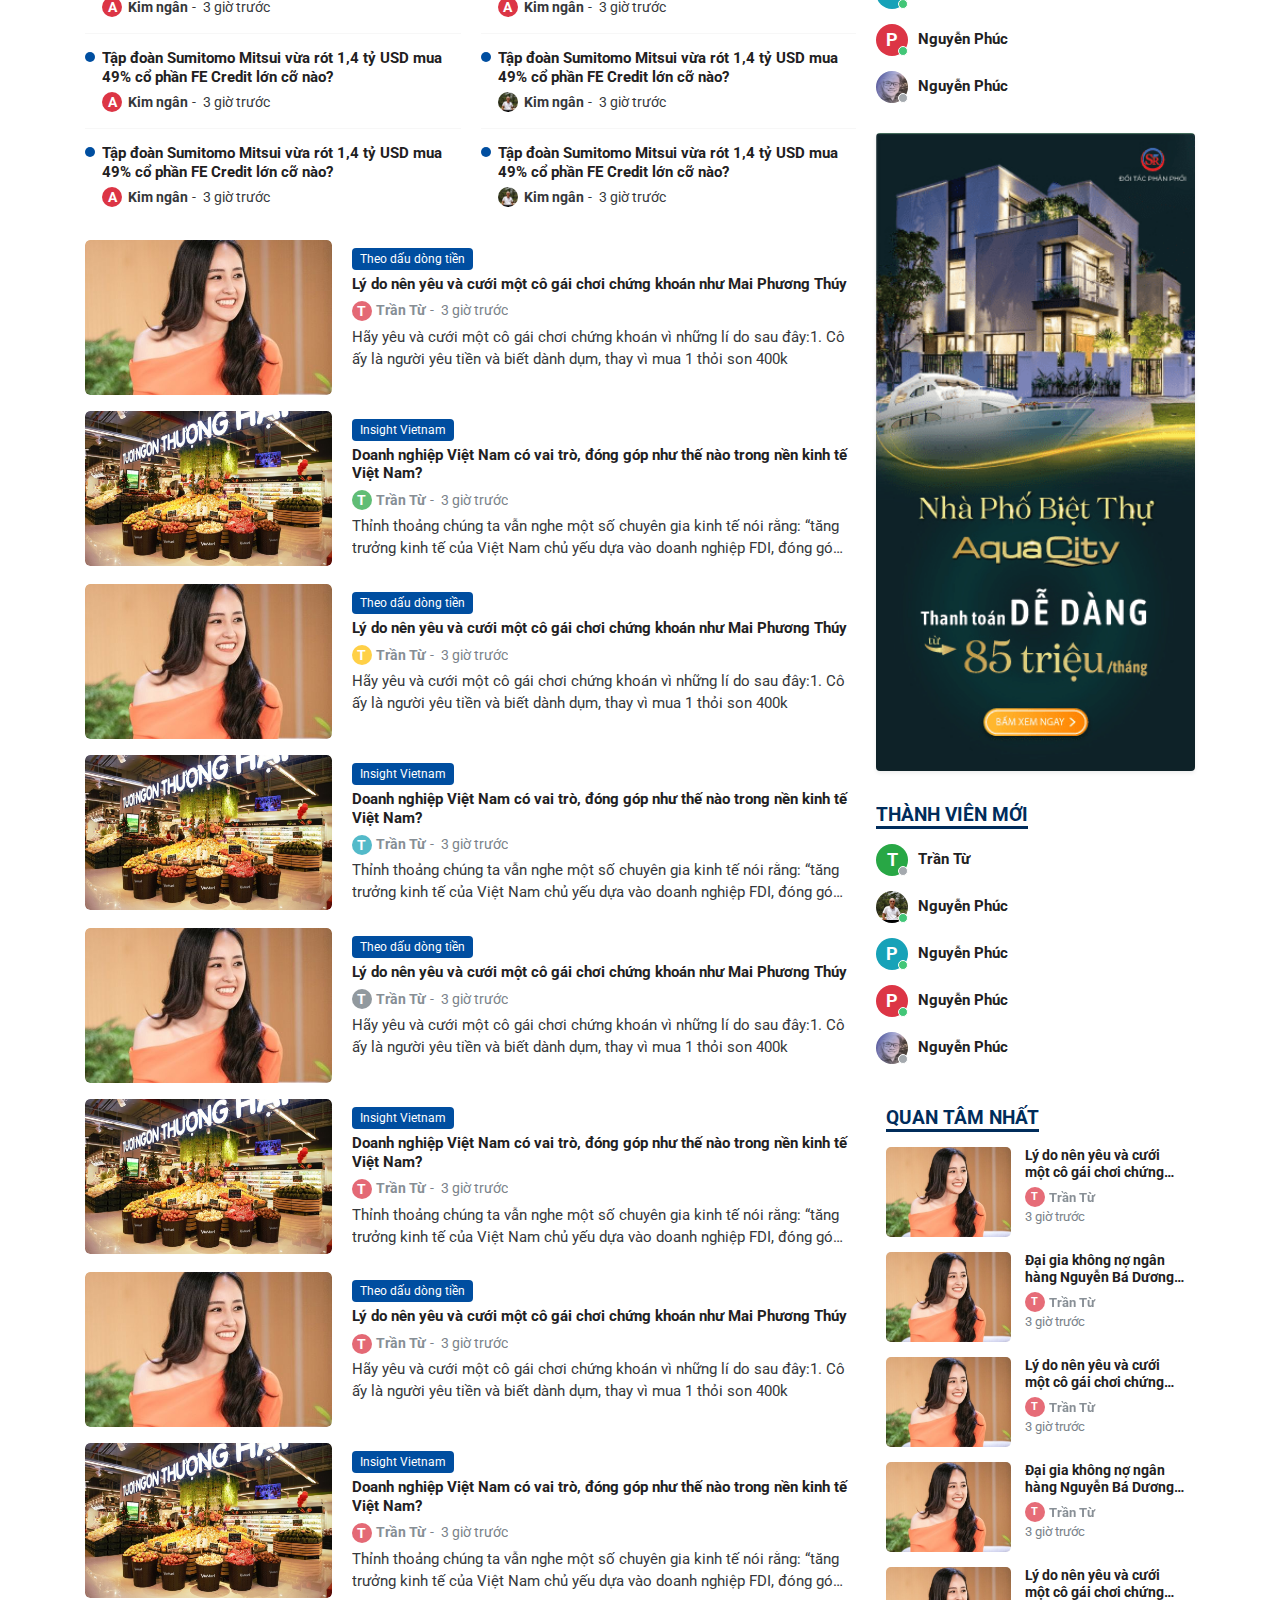
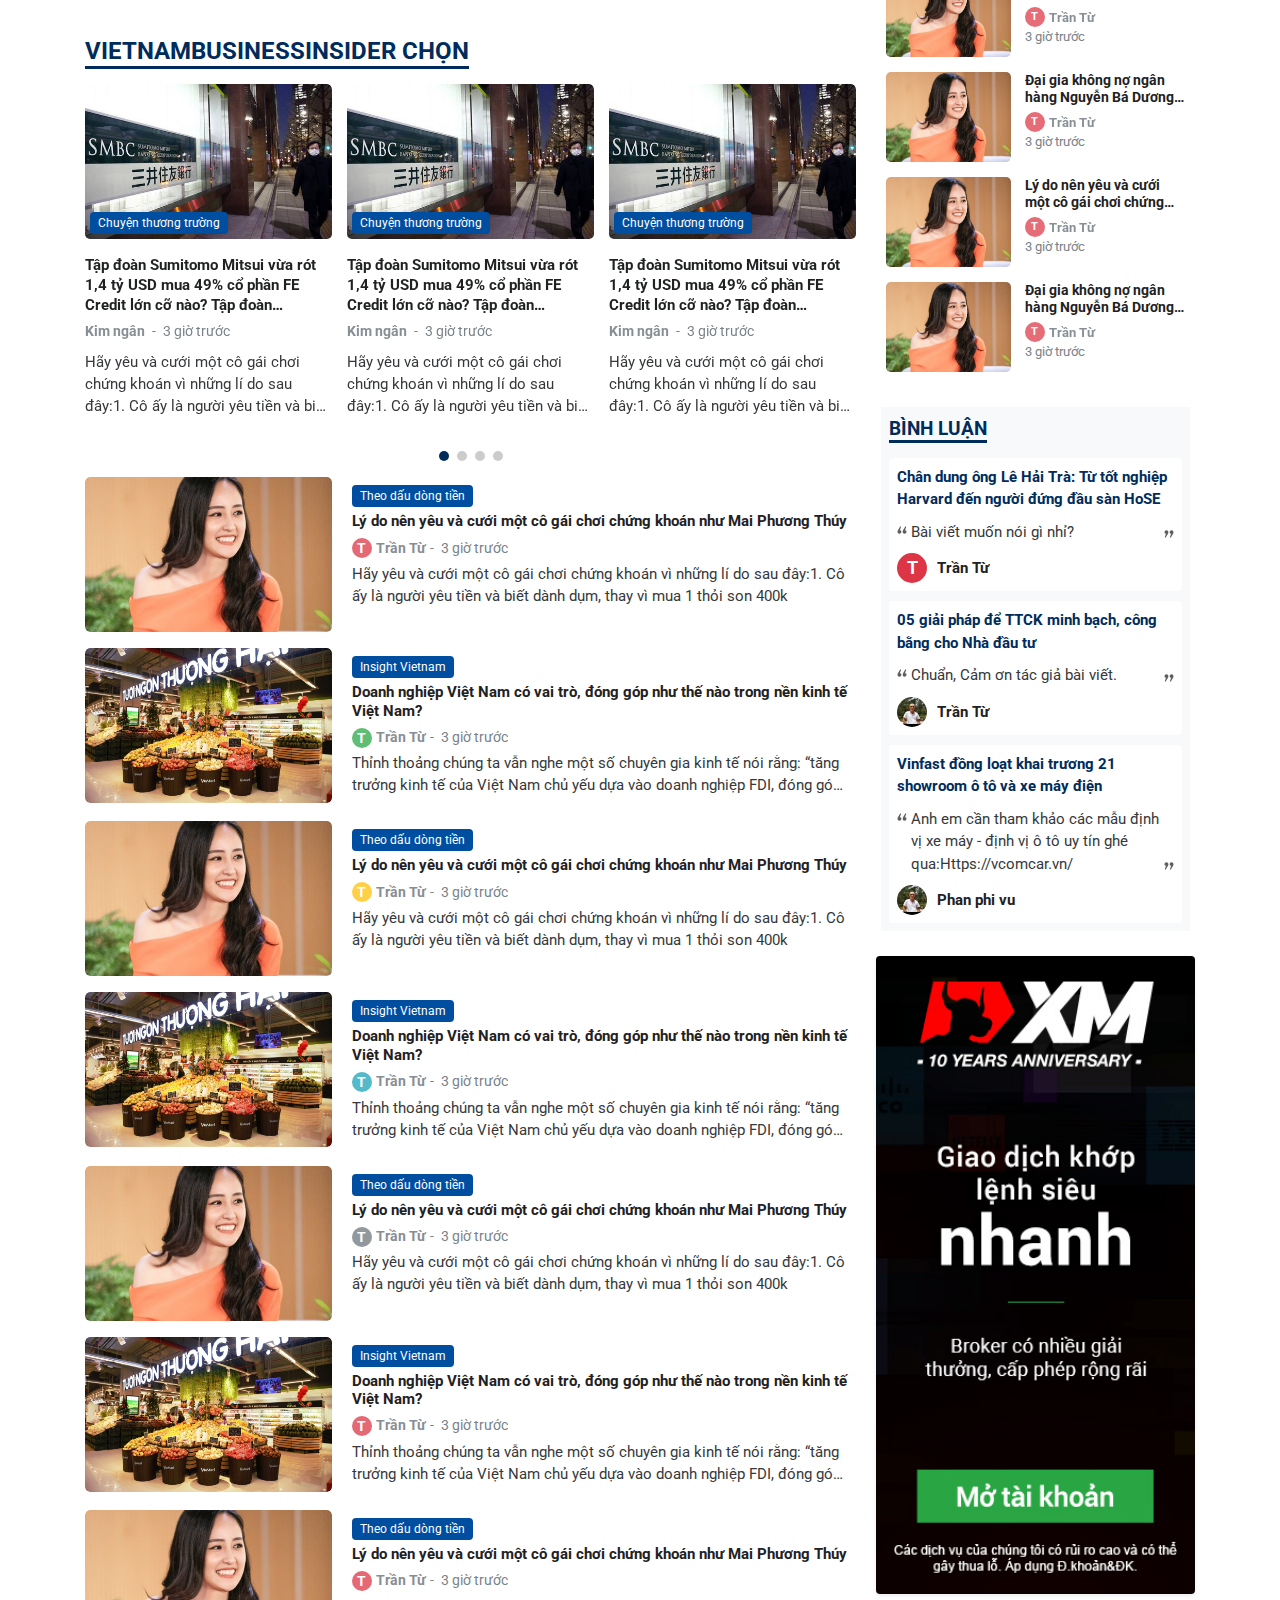
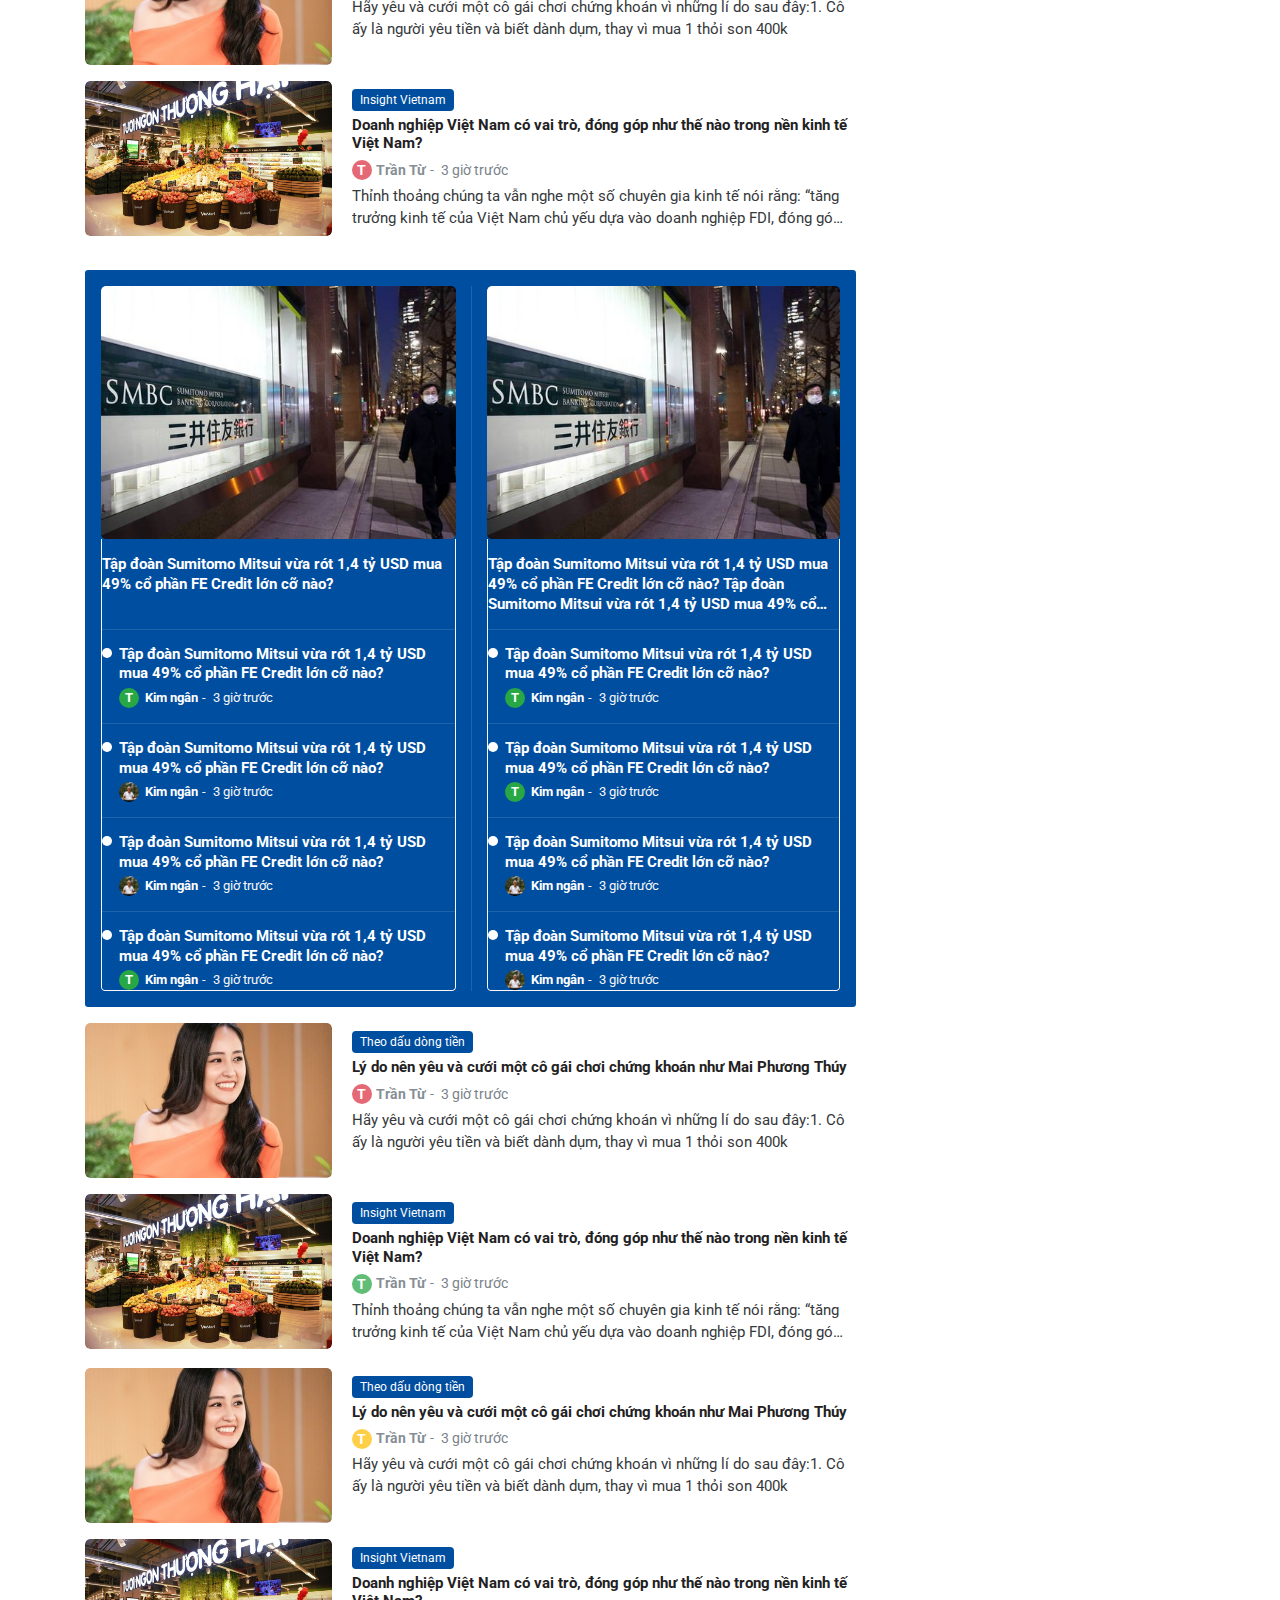
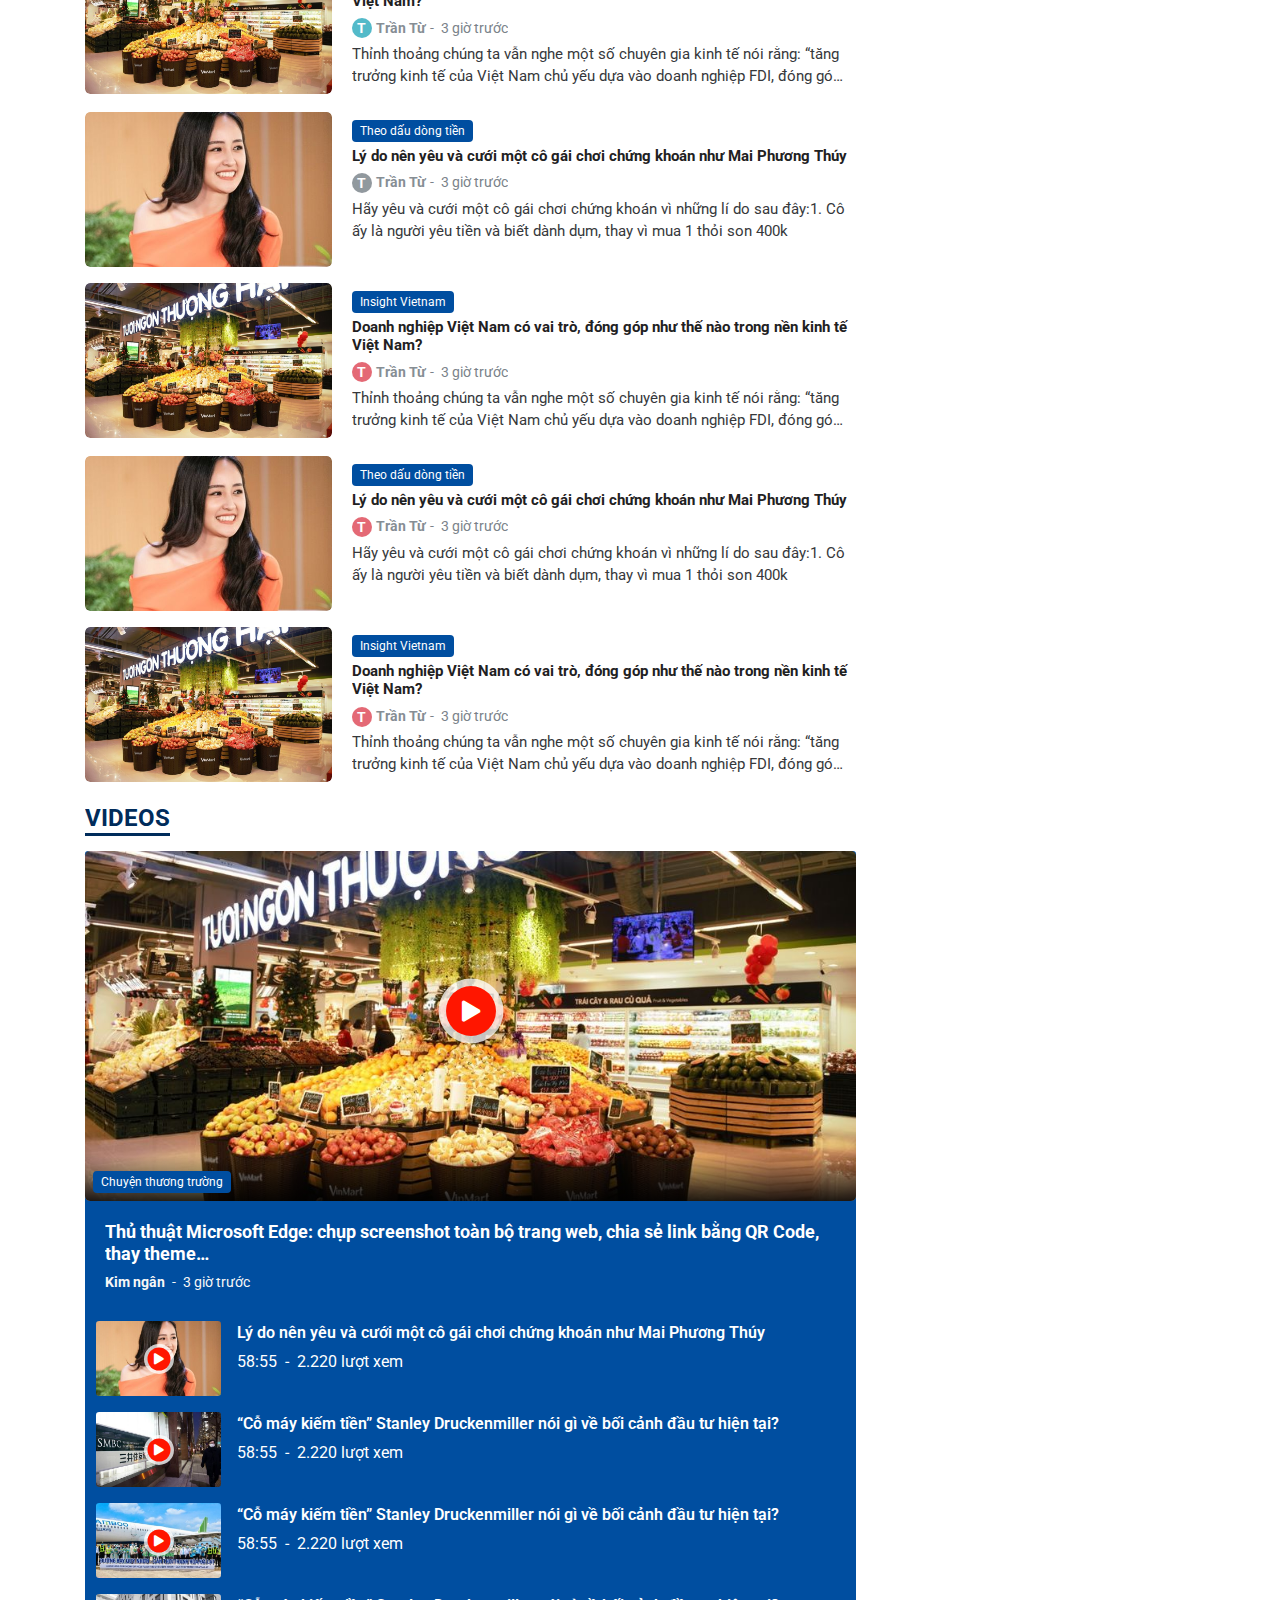
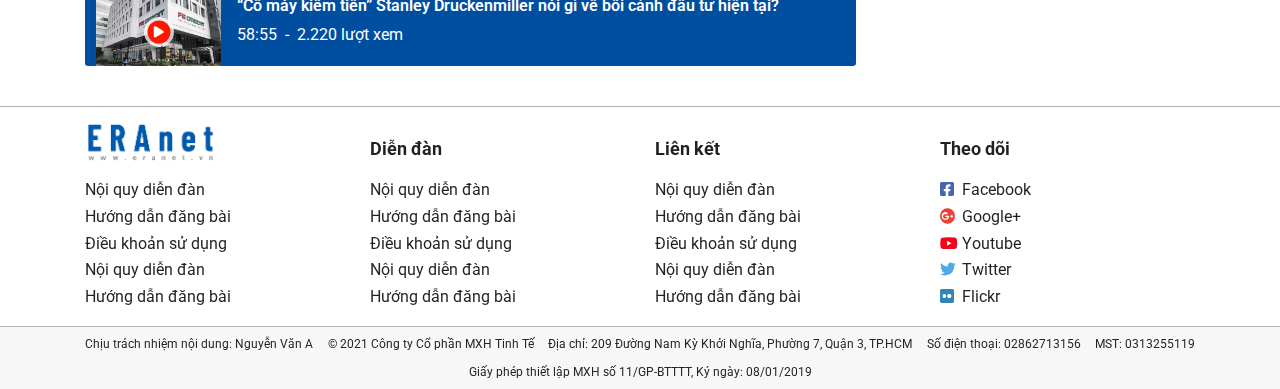
==== commit 01bd4ca2: "Update" ====
--- a/index.html
+++ b/index.html
@@ -3174,7 +3174,7 @@
 							</ul>
 						</div>
 					</div>
-					<div class="sidebar-item sidebar-box">
+					<div class="sidebar-item sidebar-box sidebar-custom-image">
 						<div class="template-5_heading">
 							Quan tâm nhất
 						</div>
--- a/assets/css/style.css
+++ b/assets/css/style.css
@@ -1740,7 +1740,7 @@
     font-weight: 700;
     overflow: hidden;
     text-overflow: ellipsis;
-    -webkit-line-clamp: 4;
+    -webkit-line-clamp: 3;
     display: -webkit-box;
     -webkit-box-orient: vertical;
 }
@@ -1940,7 +1940,7 @@
     }
 
     .template-5_article-2 .template-5_card-grid .card-body .card-title > a {
-        -webkit-line-clamp: 4;
+        -webkit-line-clamp: 3;
     }
 }
 
@@ -1996,11 +1996,11 @@
     font-weight: 700;
     overflow: hidden;
     text-overflow: ellipsis;
-    -webkit-line-clamp: 4;
+    -webkit-line-clamp: 3;
     display: -webkit-box;
     -webkit-box-orient: vertical;
     line-height: 1.3;
-    height: 80px;
+    height: 59px;
 }
 
 .template-5_card-column .card-body .card-title > a:hover {
@@ -2101,7 +2101,7 @@
 
     .template-5_videos .template-5_card-overlay .card-body .card-title > a {
         font-size: 1.1em;
-        /*height: 36px;*/
+        height: unset;
     }
 }
 
@@ -2395,11 +2395,11 @@
     font-weight: 700;
     overflow: hidden;
     text-overflow: ellipsis;
-    -webkit-line-clamp: 4;
+    -webkit-line-clamp: 3;
     display: -webkit-box;
     -webkit-box-orient: vertical;
     line-height: 1.3;
-    height: 80px;
+    height: 60px;
     padding-left: 0;
 }
 
@@ -3188,7 +3188,7 @@
 .template-5_page .template-5_videos .template-5_card-overlay .card-img-overlay .card-title > a {
     font-size: 1.15em;
     color: var(--text-dark);
-    -webkit-line-clamp: 4;
+    -webkit-line-clamp: 3;
 }
 
 .template-5_page .template-5_videos .template-5_card-overlay .card-img-overlay .card-meta span,
@@ -3791,7 +3791,7 @@
     line-height: 1.35;
     overflow: hidden;
     text-overflow: ellipsis;
-    -webkit-line-clamp: 4;
+    -webkit-line-clamp: 3;
     display: -webkit-box;
     -webkit-box-orient: vertical;
 }
@@ -3919,25 +3919,25 @@
     color: var(--color-hover);
 }
 
-.template-5_card-event .card-footer .list-comment {
+.list-comment {
     padding: .75rem;
     border-top: 1px solid var(--bg-light);
 }
 
-.template-5_card-event .card-footer .list-comment .comment-item {
+.list-comment .comment-item .comment-inner {
     display: flex;
     align-items: flex-start;
     justify-content: flex-start;
     font-size: .975em;
 }
 
-.template-5_card-event .card-footer .list-comment .comment-item .comment-avatar {
+.list-comment .comment-item .comment-inner .comment-avatar {
     width: 32px;
     flex-shrink: 0;
     margin-right: 10px;
 }
 
-.template-5_card-event .card-footer .list-comment .comment-item .comment-avatar > a {
+.list-comment .comment-item .comment-inner .comment-avatar > a {
     width: 100%;
     height: 32px;
     border-radius: 50%;
@@ -3953,7 +3953,7 @@
     line-height: 1;
 }
 
-.template-5_card-event .card-footer .list-comment .comment-item .comment-avatar > a > img {
+.list-comment .comment-item .comment-inner .comment-avatar > a > img {
     width: 100%;
     height: 100%;
     object-fit: cover;
@@ -3961,42 +3961,122 @@
     transition: .3s all ease;
 }
 
-.template-5_card-event .card-footer .list-comment .comment-item .comment-avatar > a:hover > img {
+.list-comment .comment-item .comment-inner .comment-avatar > a:hover > img {
     opacity: .9;
 }
 
-.template-5_card-event .card-footer .list-comment .comment-item .comment-content {
+.list-comment .comment-item .comment-inner .comment-content {
     padding: 5px 8px;
     border-radius: .45rem;
     background: var(--bg-light);
 }
 
-.template-5_card-event .card-footer .list-comment .comment-item .comment-content .name a {
+.list-comment .comment-item .comment-inner .comment-content .name a {
     font-size: 1em;
     color: var(--text-dark);
     font-weight: 700;
 }
 
-.template-5_card-event .card-footer .list-comment .comment-item .comment-content .name a:hover {
+.list-comment .comment-item .comment-inner .comment-content .name a:hover {
     color: var(--color-main);
 }
 
-.template-5_card-event .card-footer .list-comment .comment-item + .comment-item {
-    margin-top: 15px;
-}
-
-.template-5_card-event .card-footer .comment-form form {
+.list-comment .comment-item + .comment-item {
+    margin-top: 25px;
+}
+
+.list-comment .comment-item .comment-inner .comment-action {
+    margin-top: 7px;
+}
+
+.list-comment .comment-item .comment-inner .comment-action .comment-liked {
+    color: var(--text-gray);
+    font-size: .8rem;
+    margin-bottom: 5px;
+}
+
+.list-comment .comment-item .comment-inner .comment-action .comment-liked a {
+    font-weight: 500;
+    color: var(--text-gray);
+}
+
+.list-comment .comment-item .comment-inner .comment-action ul li {
+    display: flex;
+    align-items: center;
+    justify-items: flex-start;
+}
+
+.list-comment .comment-item .comment-inner .comment-action ul li a {
+    transition: .3s all ease-in;
+    color: var(--text-gray);
+    display: -webkit-box;
+    display: -webkit-flex;
+    display: -ms-flexbox;
+    display: flex;
+    -webkit-box-pack: center;
+    -webkit-justify-content: center;
+    -ms-flex-pack: center;
+    justify-content: center;
+    -webkit-align-items: center;
+    -webkit-box-align: center;
+    -ms-flex-align: center;
+    align-items: center;
+    font-size: .9rem;
+}
+
+.list-comment .comment-item .comment-inner .comment-action ul li a.active {
+    color: var(--color-main);
+}
+
+.list-comment .comment-item .comment-inner .comment-action ul li a.active i {
+    animation: showIcon .5s;
+    font-weight: 900;
+}
+
+.list-comment .comment-item .comment-inner .comment-action ul li a i {
+    margin-right: 4px;
+    font-size: 1.1em;
+}
+
+.list-comment .comment-item .comment-inner .comment-action ul li + li:before {
+    content: '●';
+    padding: 0 8px;
+    display: inline-block;
+    color: var(--text-gray);
+    opacity: .2;
+    margin-top: -2px;
+}
+
+.list-comment .comment-item .comment-child {
+    padding-left: 55px;
+    margin-top: 20px;
+    position: relative;
+}
+
+.list-comment .comment-item .comment-child:before {
+    position: absolute;
+    display: block;
+    content: "";
+    top: 0;
+    left: 45px;
+    height: 100%;
+    width: 1px;
+    background: var(--color-border);
+    opacity: .25;
+}
+
+.comment-form form {
     margin-bottom: 0;
 }
 
-.template-5_card-event .card-footer .comment-form .comment-form_inner {
+.comment-form .comment-form_inner {
     display: flex;
     align-items: flex-start;
     padding: .75rem;
     border-top: 1px solid var(--bg-light);
 }
 
-.template-5_card-event .card-footer .comment-form .comment-form_inner img {
+.comment-form .comment-form_inner img {
     width: 32px;
     height: 32px;
     border-radius: 50%;
@@ -4004,7 +4084,7 @@
     margin-right: 11px;
 }
 
-.template-5_card-event .card-footer .comment-form .comment-form_inner .form-group {
+.comment-form .comment-form_inner .form-group {
     position: relative;
     width: 100%;
     min-height: 40px;
@@ -4018,7 +4098,7 @@
     margin-bottom: 0;
 }
 
-.template-5_card-event .card-footer .comment-form .comment-form_inner .form-group textarea {
+.comment-form .comment-form_inner .form-group textarea {
     width: 100%;
     resize: none;
     outline: none !important;
@@ -4030,7 +4110,7 @@
     font-size: 1.05em;
 }
 
-.template-5_card-event .card-footer .comment-form .comment-form_inner .form-group button {
+.comment-form .comment-form_inner .form-group button {
     width: 36px;
     height: 36px;
     border-radius: .25rem;
@@ -4122,14 +4202,16 @@
 }
 
 .template-5_single .template-5_single-content .user .content a {
-    color: var(--color-main);
+    opacity: .9;
+    color: var(--text-gray);
     font-weight: 700;
     font-size: 1.1em;
     transition: .3s all ease;
 }
 
 .template-5_single .template-5_single-content .user .content a:hover {
-    color: var(--color-hover);
+    color: var(--color-main);
+    opacity: 1;
 }
 
 .template-5_single .template-5_single-content .user .content .meta {
@@ -4138,6 +4220,7 @@
     display: flex;
     align-items: center;
     justify-content: flex-start;
+    opacity: .9;
 }
 
 .template-5_single .template-5_single-content .user .content .meta .posts {
@@ -4699,8 +4782,8 @@
 
 .template-5_highlight .template-5_card-overlay .card-body .card-title > a {
     color: var(--text-dark);
-    -webkit-line-clamp: 4;
-    height: 84px;
+    -webkit-line-clamp: 3;
+    height: 63px;
 }
 
 .template-5_highlight .template-5_card-overlay .card-body .card-meta span {
@@ -4730,7 +4813,8 @@
     }
 
     .template-5_highlight .template-5_card-overlay .card-body .card-title > a {
-        height: 72px;
+        height: unset;
+        font-size: 1.15em;
     }
 }
 
@@ -4976,5 +5060,239 @@
         background-color: var(--bg-white);
         padding: .75rem 0;
     }
-
+}
+
+body {
+    background: #fff;
+}
+
+.shadow-sm,
+.template-5_sidebar .sidebar-box,
+.template-5_sidebar .sidebar-user,
+.template-5_sidebar .sidebar-profile,
+.template-5_sidebar .sidebar-comment,
+.template-5_page .template-5_videos .template-5_card-overlay {
+    box-shadow: none !important;
+}
+
+.template-5_heading-4 {
+    padding-top: 8px;
+    padding-bottom: 8px;
+    margin-top: 8px;
+    margin-bottom: 15px;
+}
+
+.template-5_dashboard .template-5_dashboard-inner .profile .card,
+.template-5_dashboard .template-5_dashboard-inner .dashboard .card {
+    border: 1px solid var(--bg-light) !important;
+}
+
+@media screen and (min-width: 991px) {
+    .template-5_card-overlay .card-body,
+    .template-5_card-column .card-body,
+    .px-mobile-15,
+    .sidebar-user,
+    .template-5_page .template-5_videos .template-5_card-overlay .card-img-overlay {
+        padding-left: 0 !important;
+        padding-right: 0 !important;
+    }
+
+    .template-5_videos .template-5_card-overlay .card-body {
+        padding-left: 1.25rem !important;
+        padding-right: 1.25rem !important;
+    }
+
+    .template-5_card-event .card-header,
+    .template-5_card-event .card-body .card-content,
+    .template-5_single-right .template-5_card-column .card-body {
+        padding-left: .5rem !important;
+        padding-right: .5rem !important;
+    }
+
+    .template-5_category .template-5_card-category .card-body {
+        border: 1px solid var(--bg-light);
+        border-top: 0;
+        overflow: hidden;
+        border-radius: 0 0 .25rem .25rem;
+    }
+
+    .template-5_card-event,
+    .template-5_card-forums {
+        border: 1px solid var(--bg-light) !important;
+    }
+
+    .template-5_form-create .shadow-sm {
+        box-shadow: 0 1rem 3rem rgba(0, 0, 0, .175) !important;
+    }
+}
+
+.template-5_sidebar .sidebar-box.sidebar-custom-image .template-5_card-grid .card-body .card-meta {
+    flex-direction: column;
+    align-items: flex-start;
+}
+
+.template-5_sidebar .sidebar-box.sidebar-custom-image .template-5_card-grid .card-body .card-meta > span {
+    width: 100%;
+}
+
+.template-5_sidebar .sidebar-box.sidebar-custom-image .template-5_card-grid .card-body .card-meta span + span:before {
+    display: none;
+}
+
+.template-5_sidebar .sidebar-box.sidebar-custom-image .template-5_card-grid .card-body {
+    padding-top: 0 !important;
+    padding-bottom: 0 !important;
+}
+
+.template-5_sidebar .sidebar-box.sidebar-custom-image .template-5_card-grid .card-header img {
+    height: 90px;
+}
+
+.template-5_page.template-5_category .template-5_card-category .card-body ul li .content {
+    align-items: flex-start;
+}
+
+.template-5_page.template-5_category .template-5_card-category .card-body ul li .content .title a {
+    -webkit-line-clamp: 3;
+}
+
+#swiper-article.swiper-container {
+    padding-bottom: 30px;
+}
+
+#swiper-article .swiper-wrapper {
+    height: auto;
+}
+
+#swiper-article .swiper-pagination {
+    bottom: 0;
+}
+
+#swiper-article .swiper-pagination span {
+    width: 10px;
+    height: 10px;
+}
+
+#swiper-article .swiper-pagination .swiper-pagination-bullet-active {
+    background: var(--color-main);
+}
+
+#swiper-article [class*=swiper-button] {
+    position: absolute;
+    top: 50%;
+    transform: translateY(-50%);
+    box-shadow: 0px 0px 2px 0px rgb(0 0 0 / 10%);
+    color: var(--text-dark-50);
+    background-color: #f1f1f1;
+    display: flex;
+    align-items: center;
+    justify-content: center;
+    z-index: 99;
+    font-size: 2.4em;
+    width: 30px;
+    height: 34px;
+    transition: .3s all ease;
+}
+
+#swiper-article [class*=swiper-button]:after {
+    position: absolute;
+    font-family: "Font Awesome 5 Pro";
+    font-weight: 300;
+    -webkit-font-smoothing: antialiased;
+    display: inline-block;
+    font-style: normal;
+    font-variant: normal;
+    text-rendering: auto;
+    line-height: 18px;
+    font-size: 1em;
+}
+
+#swiper-article .swiper-button-prev {
+    left: -50px;
+    border-radius: 0 10px 10px 0;
+}
+
+#swiper-article .swiper-button-prev:after {
+    content: "\f104";
+    margin-left: -4px;
+}
+
+#swiper-article .swiper-button-next {
+    right: -50px;
+    border-radius: 10px 0 0 10px;
+}
+
+#swiper-article .swiper-button-next:after {
+    content: "\f105";
+    margin-right: -4px;
+}
+
+#swiper-article:hover .swiper-button-prev {
+    left: 0;
+}
+
+#swiper-article:hover .swiper-button-next {
+    right: 0;
+}
+
+#swiper-article [class*=swiper-button]:hover {
+    color: var(--color-main);
+}
+
+.template-5_heading {
+    display: inline-block !important;
+    padding-bottom: 0 !important;
+}
+
+.template-5_sidebar .sidebar-box .template-5_card-grid + .template-5_card-grid {
+    border-top: 0 !important;
+    padding-top: 0;
+}
+
+.template-5_footer .top-area {
+    padding: 15px 0;
+}
+
+.template-5_footer .bottom-area {
+    padding: 8px 0;
+}
+
+.template-5_card-grid:hover .card-img,
+.template-5_card-column:hover .card-img-top,
+.template-5_card-overlay:hover .card-img,
+.template-5_card-list:hover .card-header .card-img-top,
+.template-5_videos .card-overlay:hover .card-header .card-img {
+    -ms-filter: blur(0) !important;
+    filter: blur(0) !important;
+}
+
+.template-5_page__inner {
+    box-shadow: 0 6px 22px 0 rgba(0, 0, 0, .08) !important;
+    border-radius: 6px;
+    margin: 30px 0;
+    line-height: 1.6;
+}
+
+.template-5_page__inner h2 {
+    font-size: 2.4em;
+}
+
+.template-5_page__inner h4 {
+    font-size: 1.4em;
+}
+
+@media screen and (min-width: 991px) {
+    .template-5_header .label-item .form-search #search-result {
+        width: 100%;
+    }
+}
+
+@media screen and (max-width: 991px) {
+    .template-5_page__inner h2 {
+        font-size: 1.6em;
+    }
+
+    .template-5_page__inner h4 {
+        font-size: 1.2em;
+    }
 }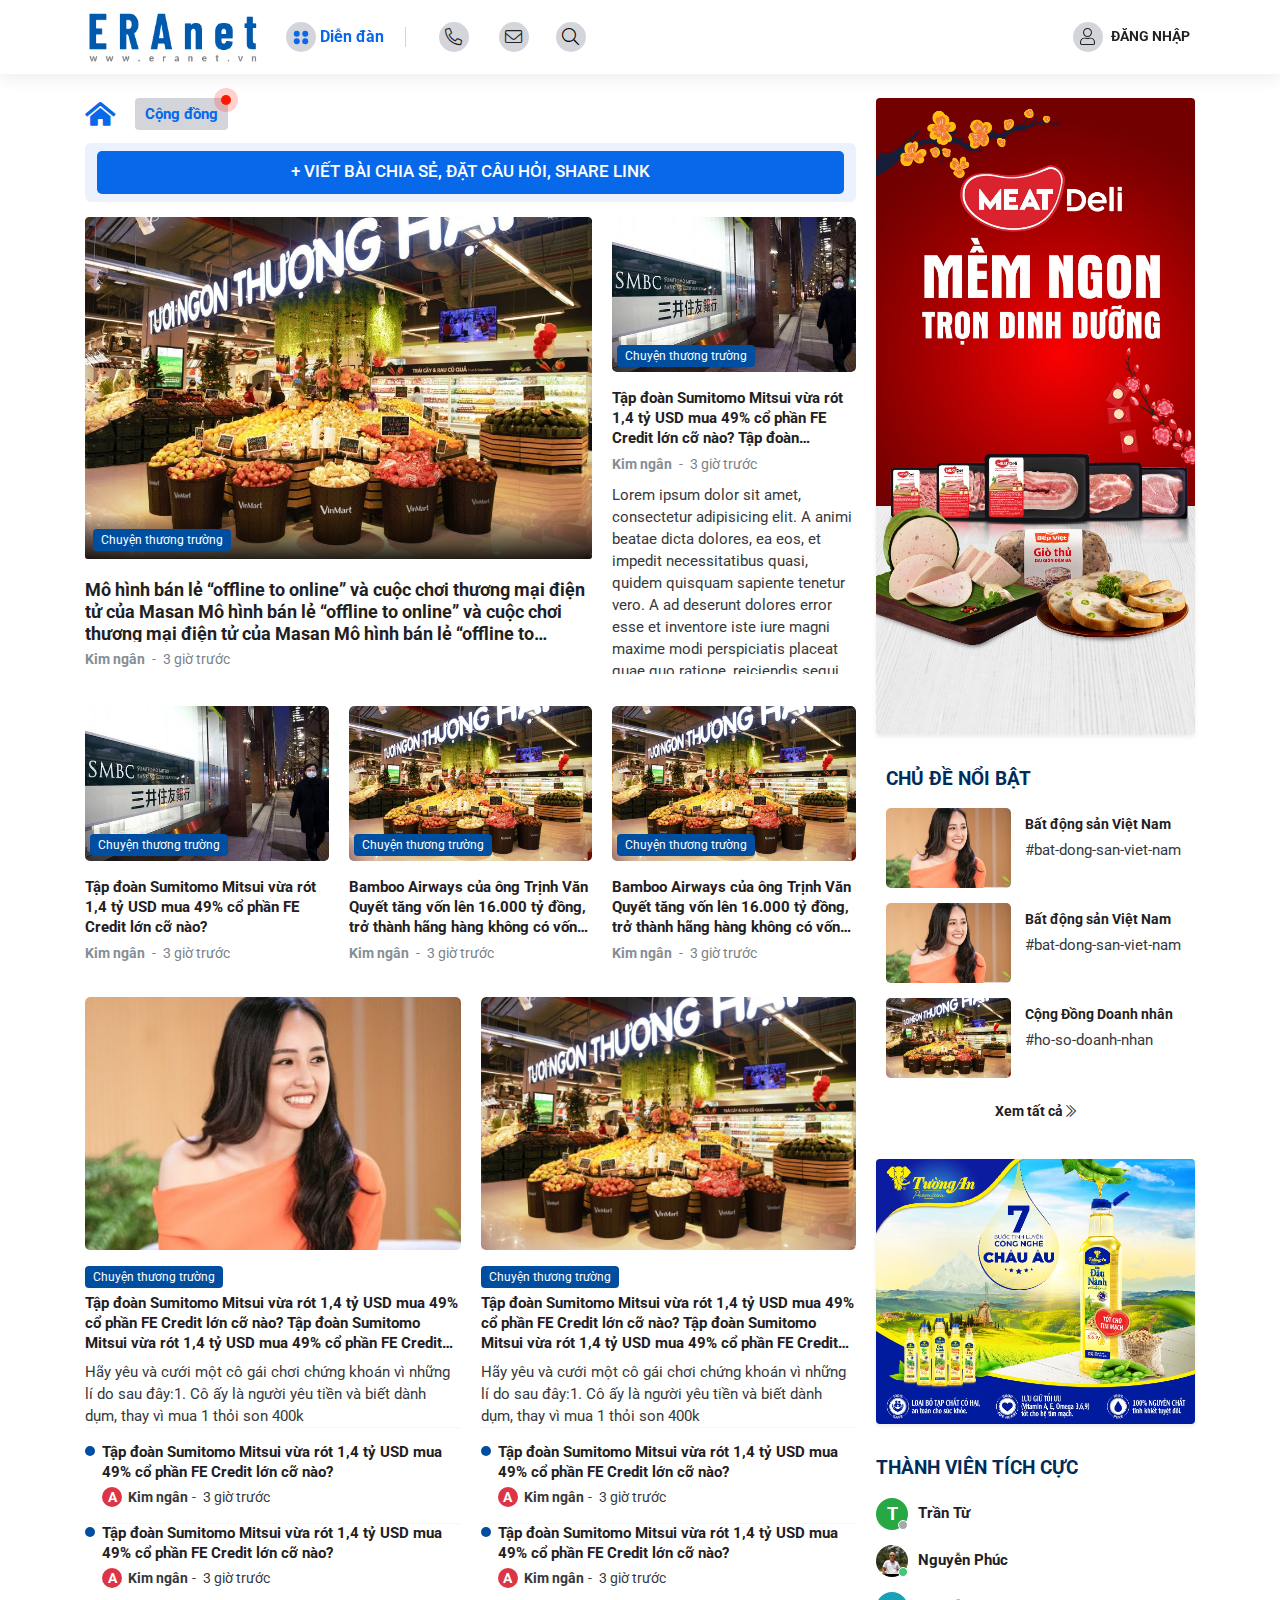
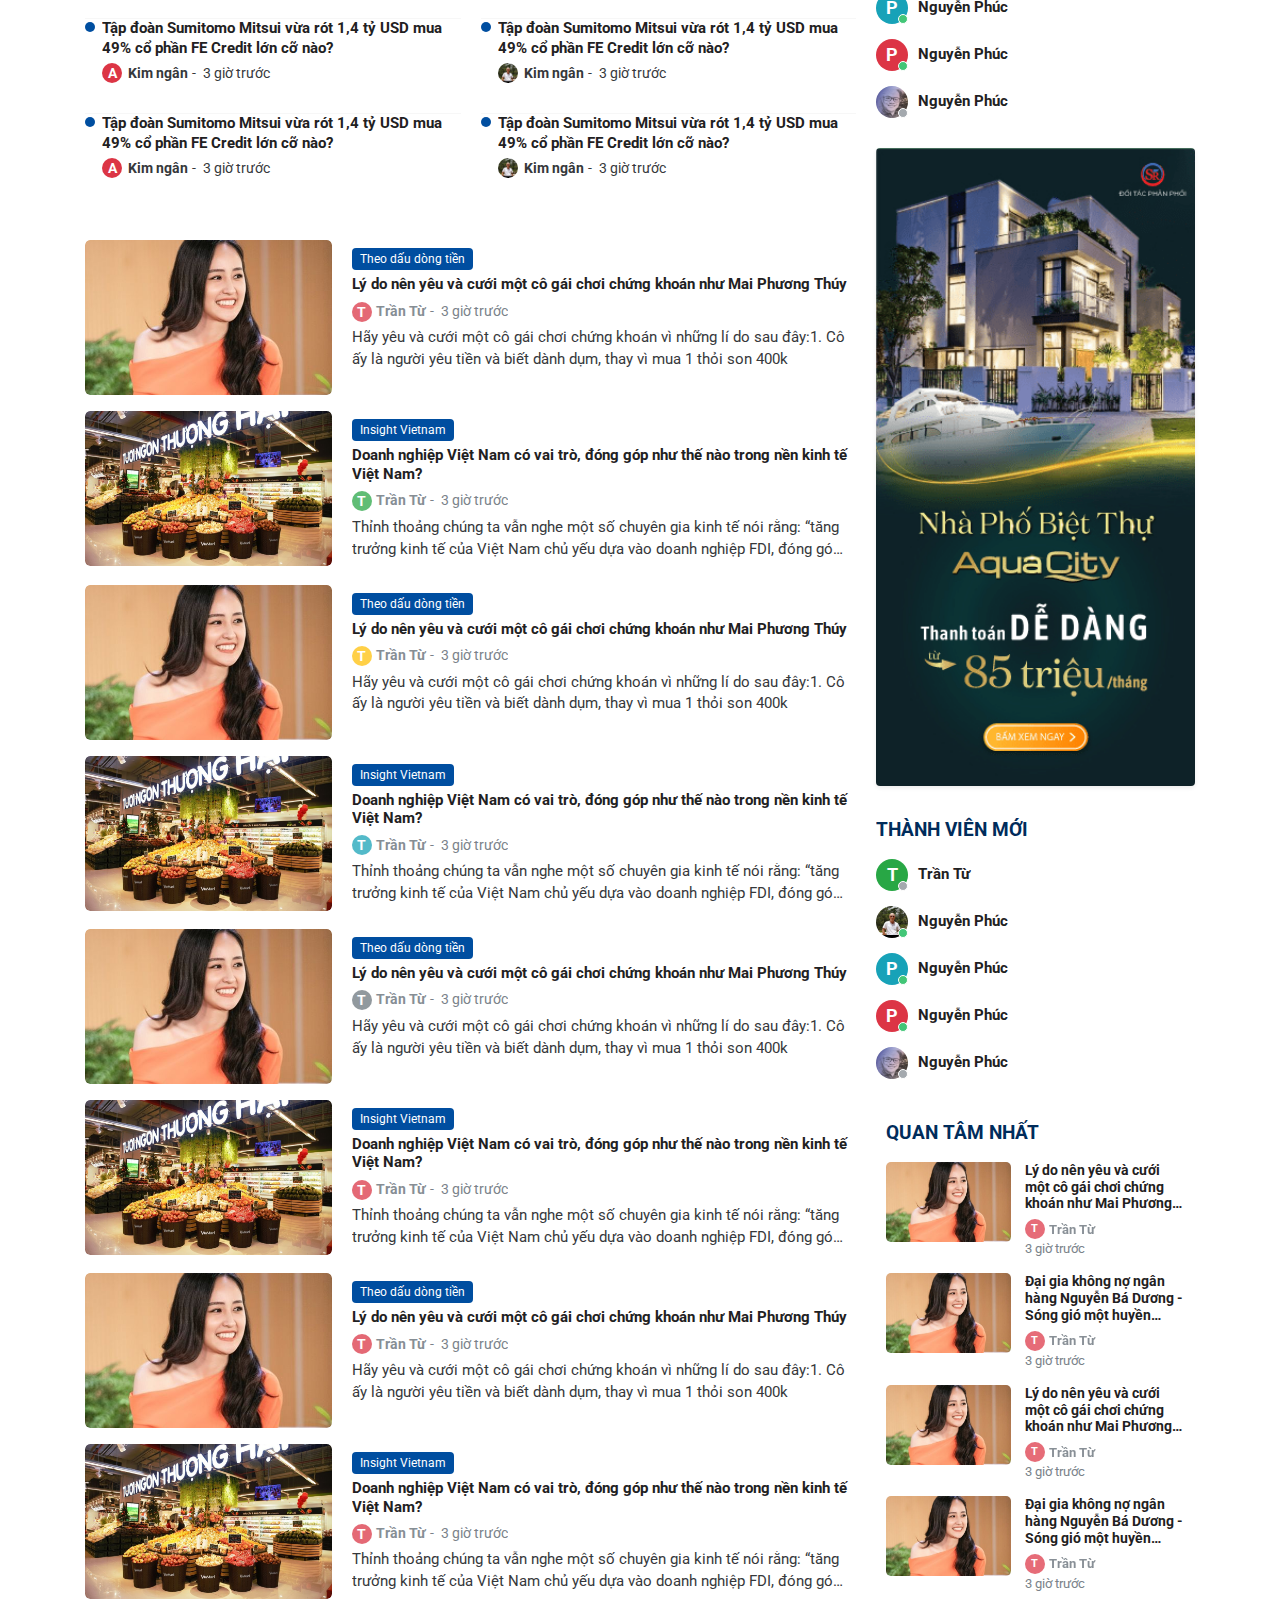
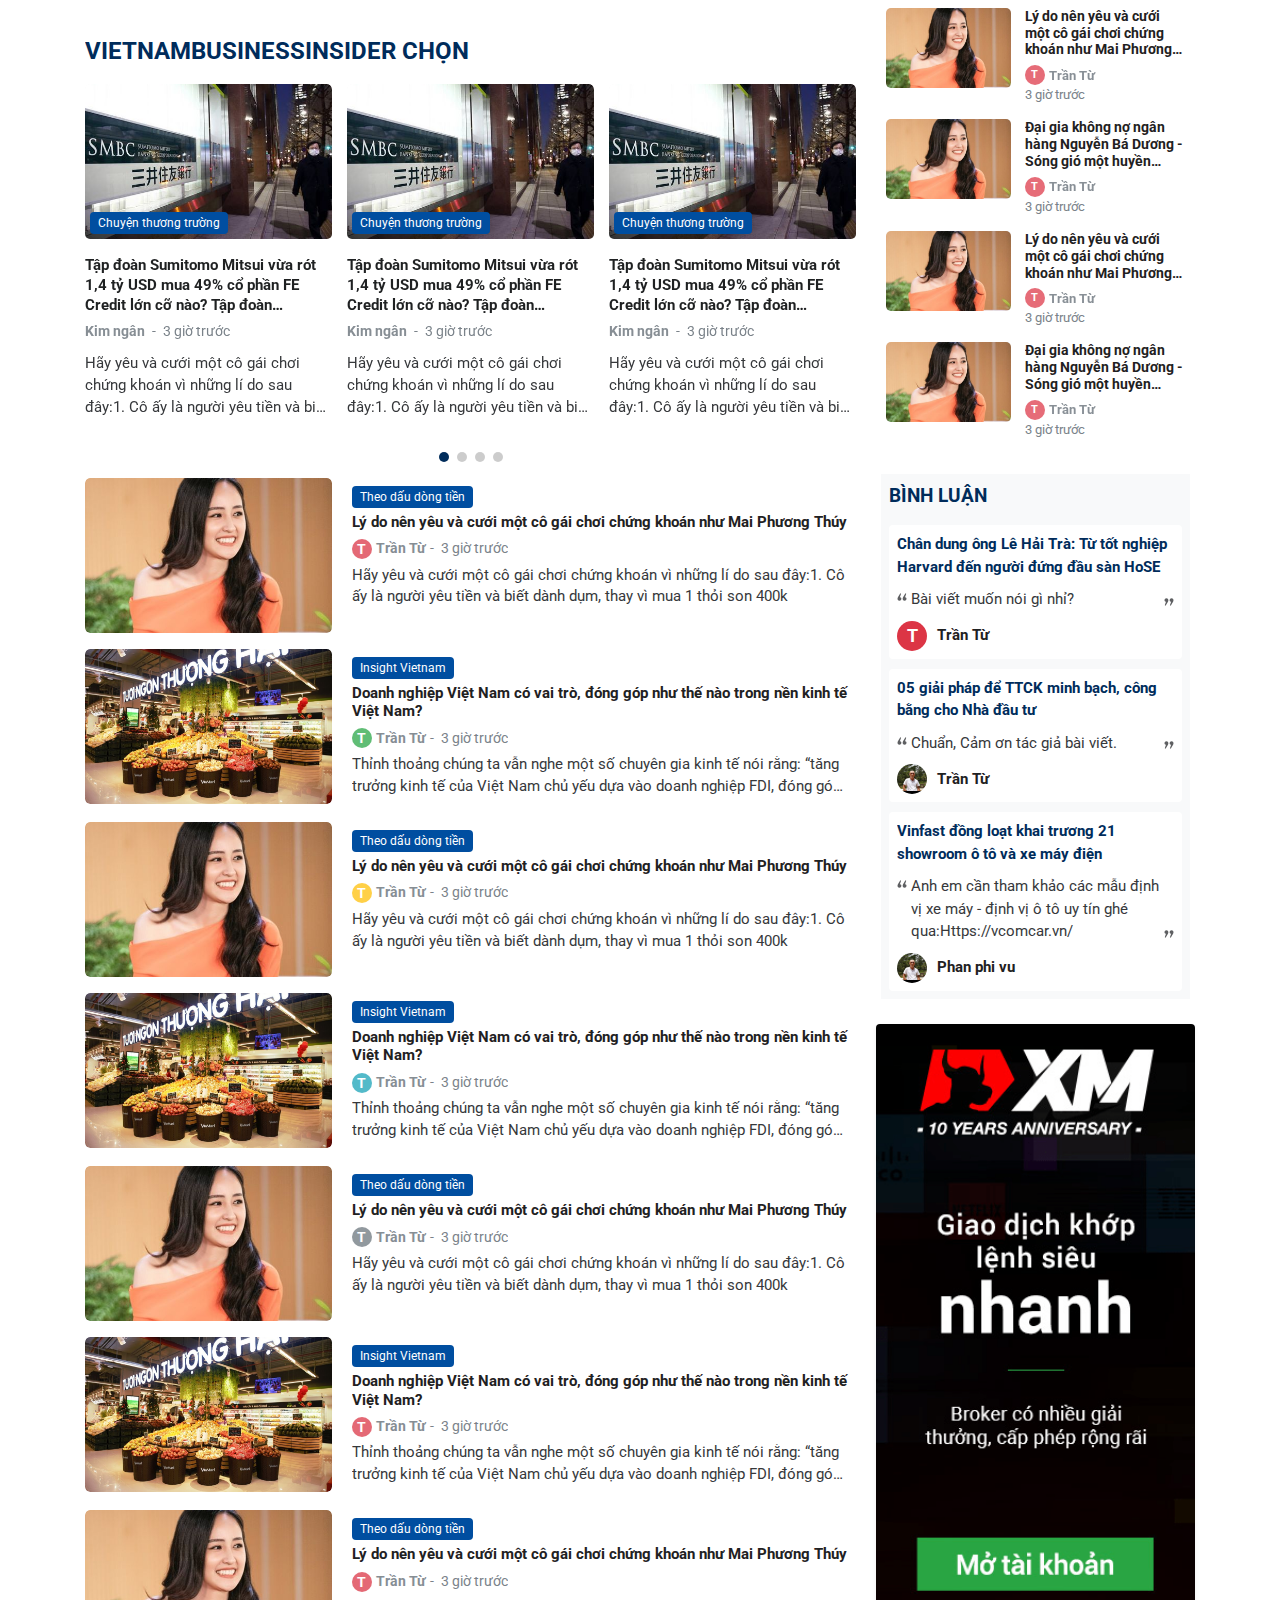
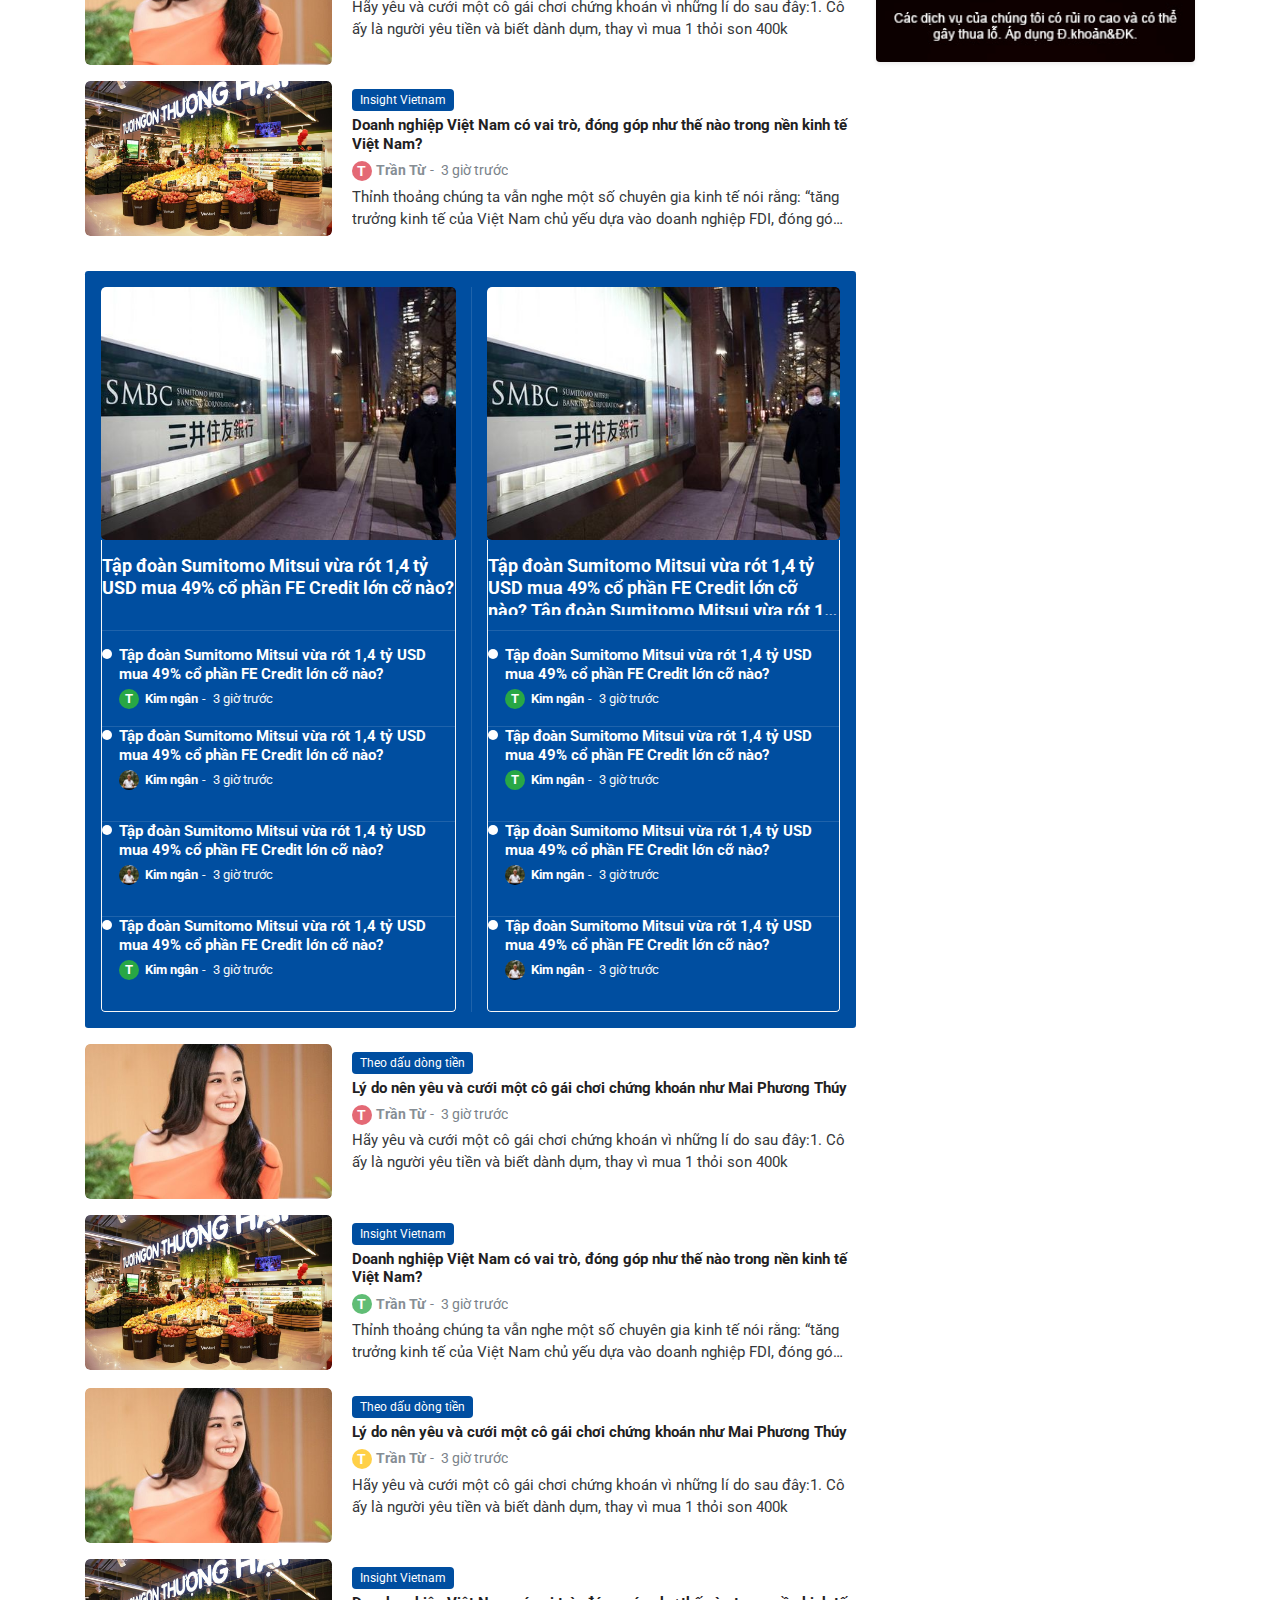
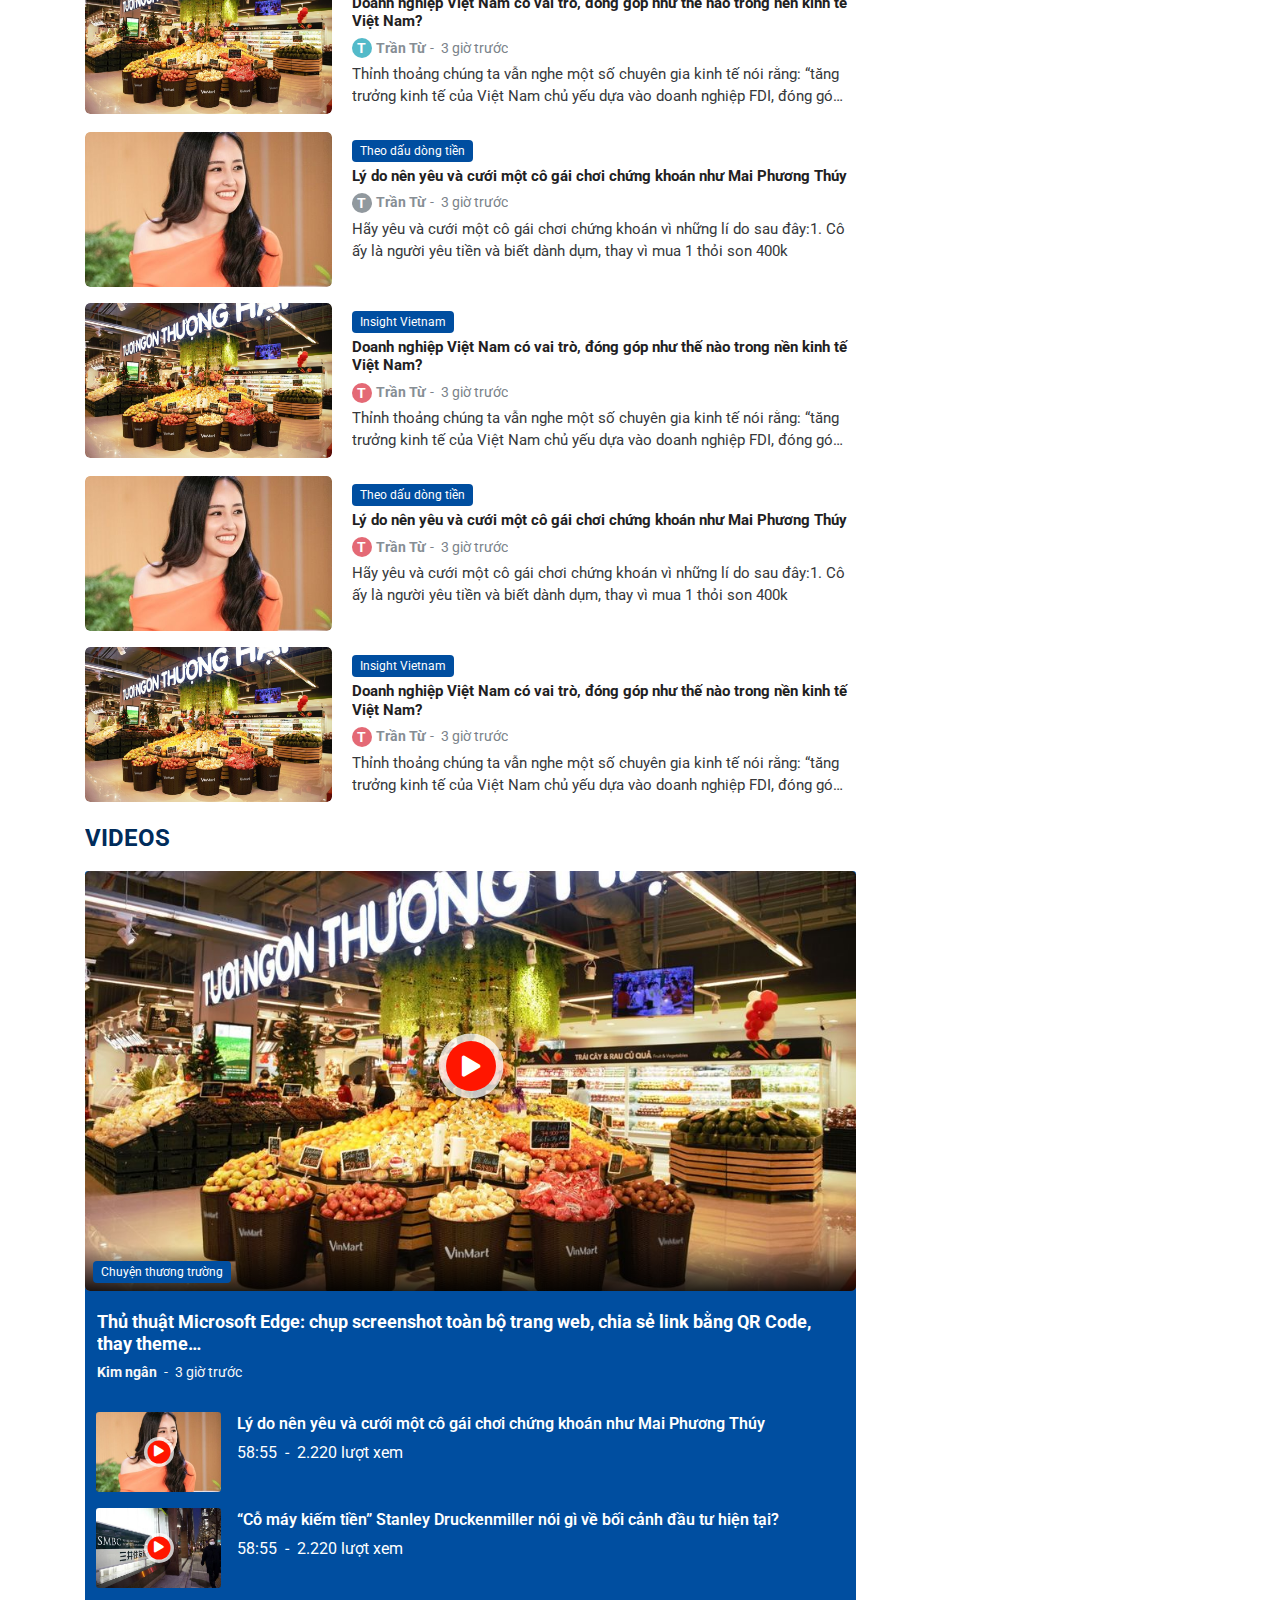
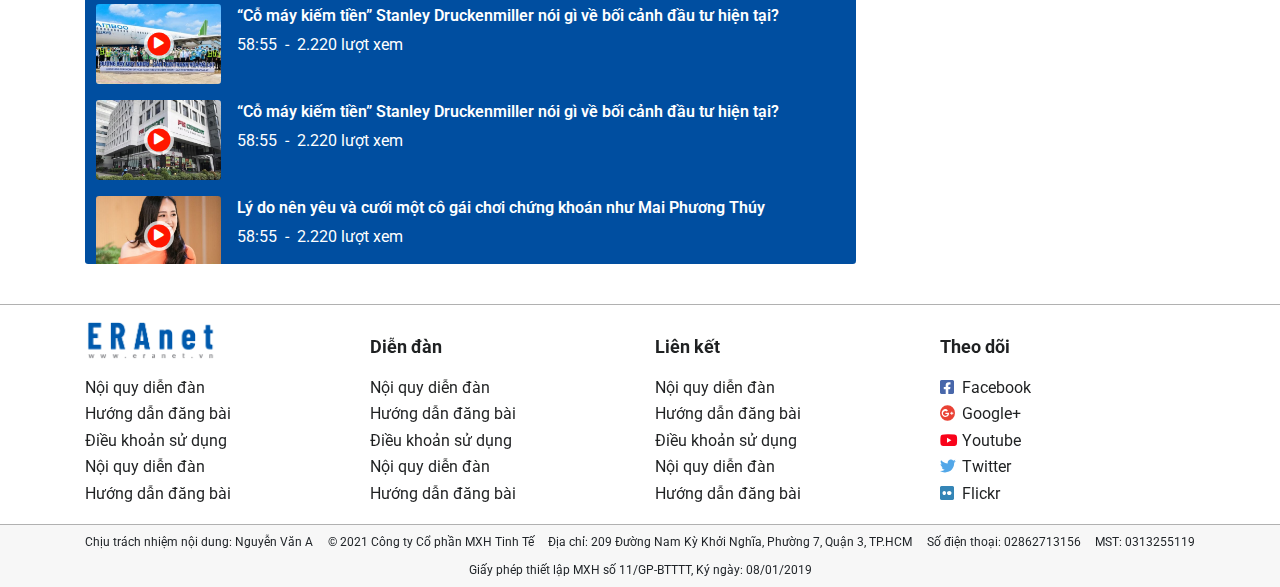
==== commit 57379099: "Update" ====
--- a/index.html
+++ b/index.html
@@ -2553,7 +2553,7 @@
 														Kim ngân
 													</a>
 												</span>
-											<span>
+												<span>
 													3 giờ trước
 												</span>
 										</div>
--- a/assets/css/style.css
+++ b/assets/css/style.css
@@ -5295,4 +5295,179 @@
     .template-5_page__inner h4 {
         font-size: 1.2em;
     }
+}
+
+/* Code mới 26-06-2021 */
+
+@media screen and (min-width: 991px) {
+    .template-5_header .col-right-custom {
+        -ms-flex: 0 0 13.666667%;
+        flex: 0 0 13.666667%;
+        max-width: 13.666667%;
+    }
+
+    .template-5_header .col-middle-custom {
+        -ms-flex: 0 0 69.666667%;
+        flex: 0 0 69.666667%;
+        max-width: 69.666667%;
+    }
+
+    .template-5_header .label-item.user-area > a {
+        padding-left: 5px;
+        padding-right: 5px;
+    }
+}
+
+.template-5_sidebar .sidebar-box .template-5_card-grid .card-body .card-title a {
+    -webkit-line-clamp: 3;
+}
+
+.template-5_sidebar .sidebar-box .template-5_card-grid .card-header img {
+    height: 80px !important;
+}
+
+.template-5_list-article {
+    padding-top: 0 !important;
+    margin-top: 0 !important;
+}
+
+.template-5_list-article li {
+    height: 95px;
+    padding: 15px 0 !important;
+}
+
+.template-5_list-article li + li {
+    margin-top: 0 !important;
+    padding-top: 0 !important;
+}
+
+.template-5_card-category .template-5_list-article {
+    margin-top: 15px !important;
+}
+
+.template-5_card-grid:hover .card-img, .template-5_card-column:hover .card-img-top, .template-5_card-overlay:hover .card-img, .template-5_card-list:hover .card-header .card-img-top, .template-5_videos .card-overlay:hover .card-header .card-img {
+    transform: scale(1);
+}
+
+.template-5_heading:before {
+    display: none;
+}
+
+@media screen and (min-width: 991px) {
+    .template-5_videos .template-5_card-overlay .card-body {
+        padding-left: .75rem !important;
+        padding-right: .75rem !important;
+    }
+
+    .template-5_videos .template-5_card-overlay .card-header .card-img {
+        height: 420px;
+    }
+}
+
+@media screen and (max-width: 575px) {
+    .template-5_videos [class*=template-5_card] {
+        padding: 15px 10px 0 !important;
+    }
+
+    .template-5_highlight .template-5_card-overlay .card-img {
+        height: 240px;
+    }
+}
+
+
+.template-5_card-list .card-header .card-img-top,
+.template-5_sidebar .sidebar-box .template-5_card-grid .card-header img {
+    height: 80px !important;
+}
+
+.template-5_card-event .card-body .image-article:hover {
+    opacity: 1;
+}
+
+.template-5_videos .list-overflow {
+    max-height: 460px;
+}
+
+@media screen and (max-width: 768px) {
+    .template-5_content .template-5_article .card-body .card-category {
+        top: 200px !important;
+    }
+}
+
+.template-5_content .template-5_category .template-5_card-category .card-body .card-title a {
+    padding-left: 4px !important;
+    padding-right: 4px !important;
+    border-radius: .25rem;
+}
+
+.report-button {
+    border-radius: 3px;
+}
+
+@media (min-width: 1024px) {
+    .template-5_single .template-5_single-content .likeandshare {
+        padding-bottom: 50px;
+        position: relative;
+    }
+
+    .template-5_single .template-5_single-content .likeandshare > ul > li.print-button {
+        left: 0 !important;
+        bottom: 0 !important;
+        width: 106px;
+        display: inline-block;
+    }
+
+    .template-5_single .template-5_single-content .likeandshare > ul > li.print-button a {
+        width: auto !important;
+        display: inline-flex !important;
+    }
+}
+
+.template-5_content .template-5_category .template-5_card-category .card-body .card-title-article {
+    font-size: 16px;
+}
+
+.template-5_header.h-fixed {
+    -webkit-animation: .95s ease 0s normal forwards 1 running headerSlideDown;
+    -khtml-animation: .95s ease 0s normal forwards 1 running headerSlideDown;
+    -moz-animation: .95s ease 0s normal forwards 1 running headerSlideDown;
+    -ms-animation: .95s ease 0s normal forwards 1 running headerSlideDown;
+    -o-animation: .95s ease 0s normal forwards 1 running headerSlideDown;
+    animation: .95s ease 0s normal forwards 1 running headerSlideDown;
+    background-color: #fff;
+    position: fixed;
+    left: 0;
+    top: 0;
+    right: 0;
+}
+@keyframes headerSlideDown {
+    0% {
+        margin-top: -80px;
+    }
+    100% {
+        margin-top: 0;
+    }
+}
+
+@media screen and (max-width: 768px) {
+    @keyframes headerSlideDown {
+        0% {
+            margin-top: -110px;
+        }
+        100% {
+            margin-top: 0;
+        }
+    }
+}
+
+
+.template-5_single-content {
+    margin-bottom: 5px !important;
+}
+
+.template-5_single,
+.template-5_category,
+.template-5_dashboard .template-5_dashboard-inner,
+.template-5_forum{
+    padding: 20px 0;
 }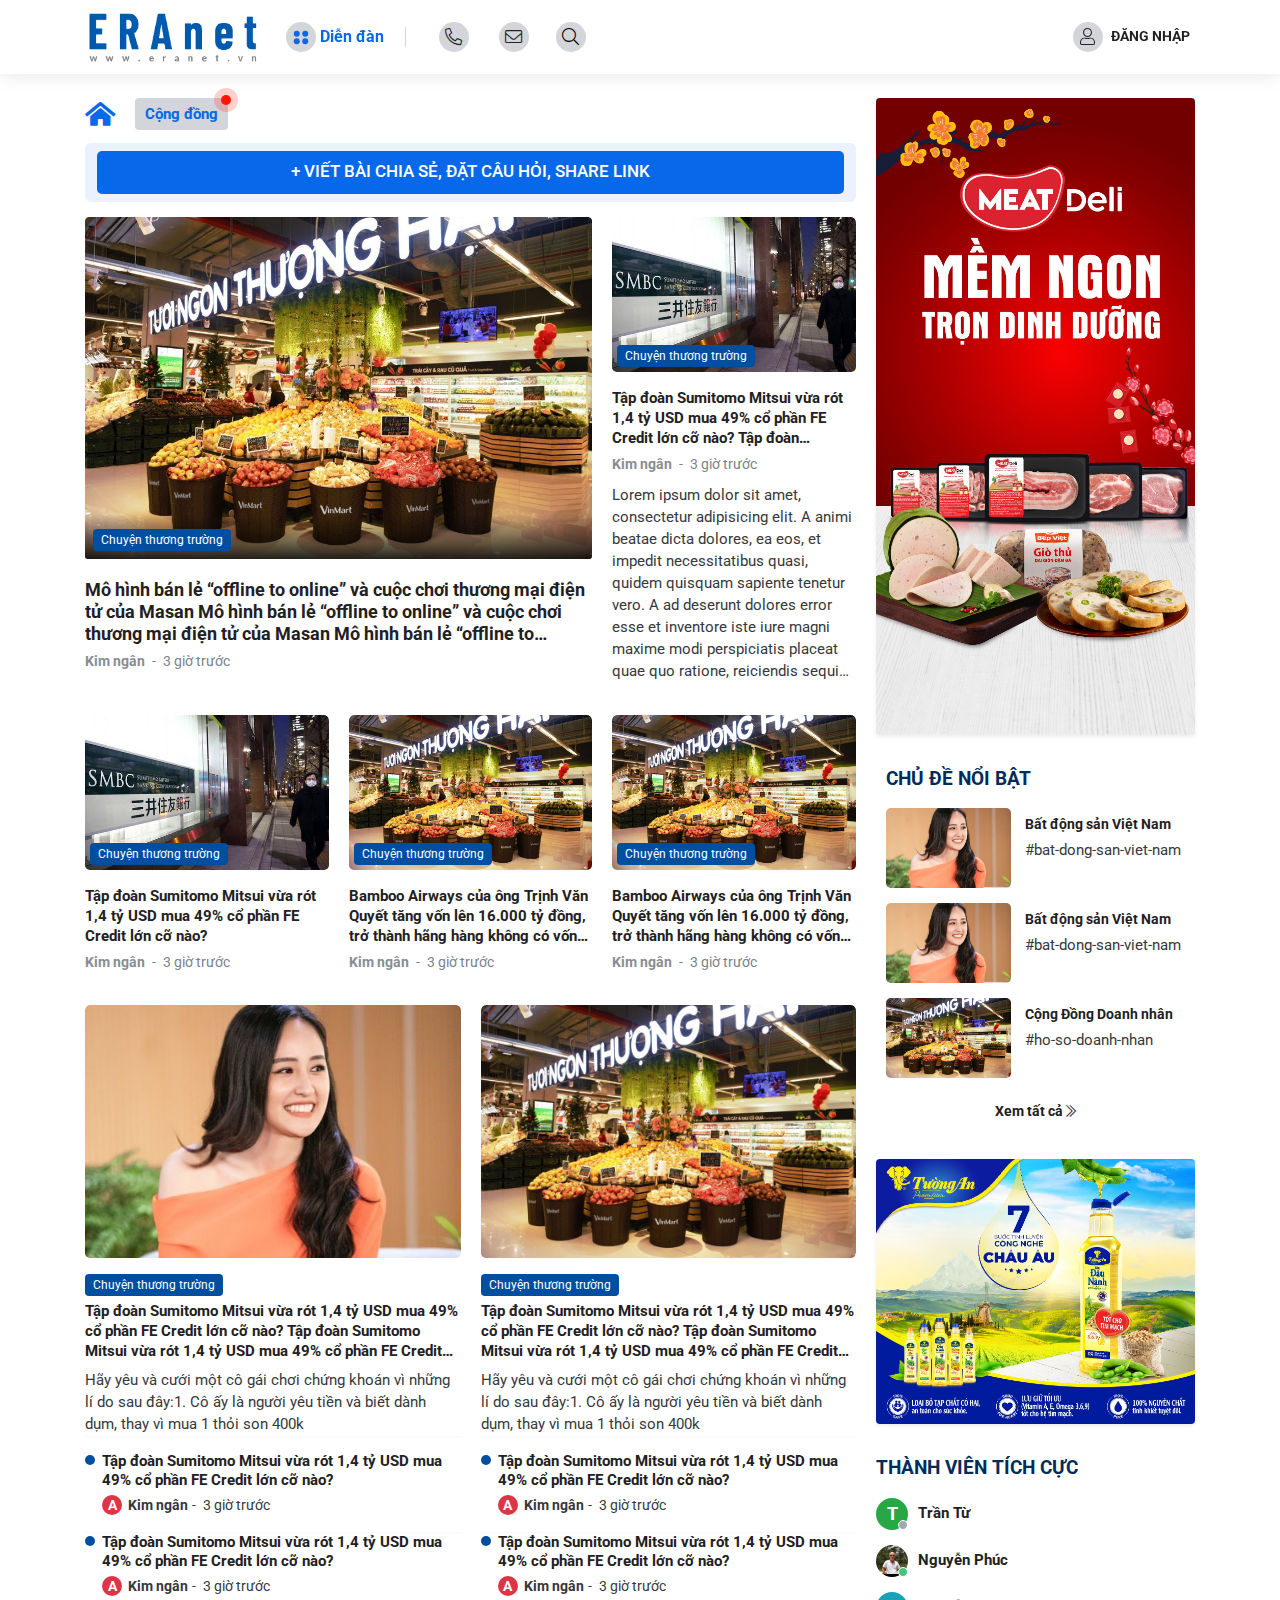
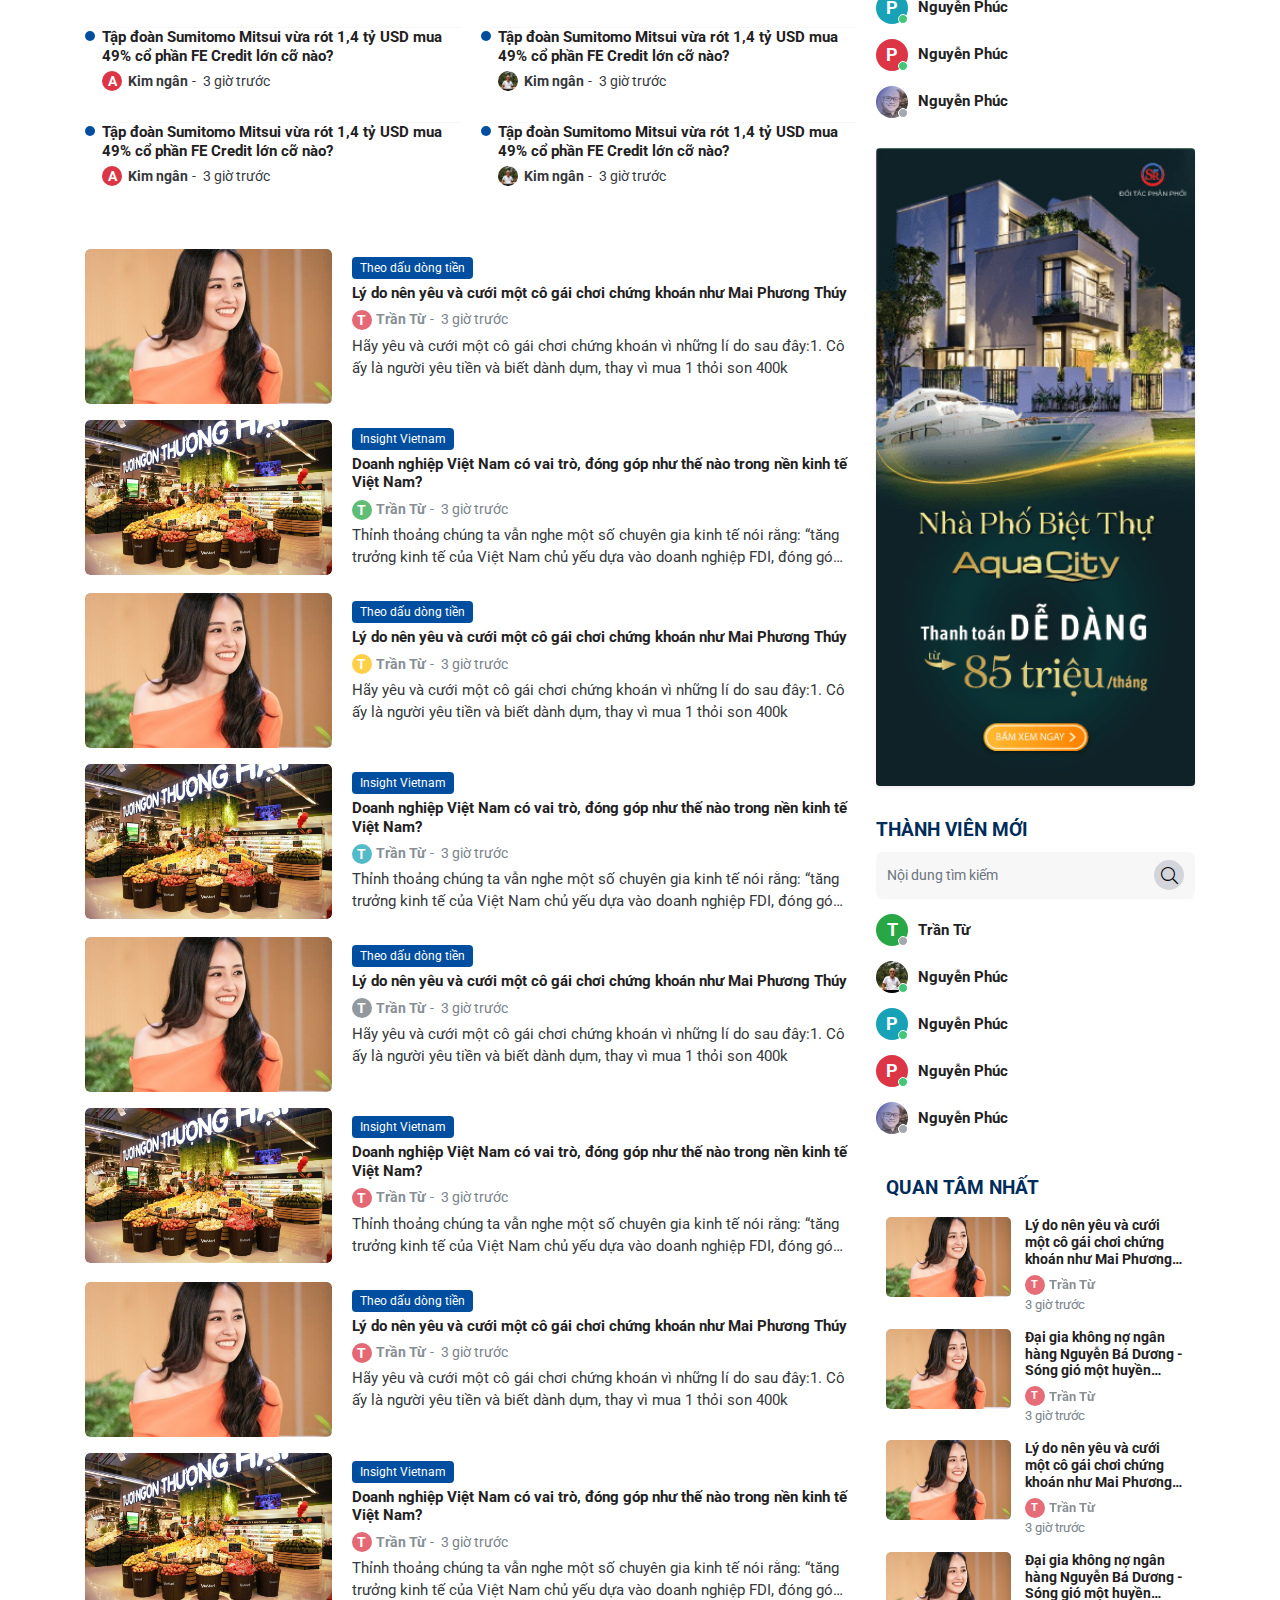
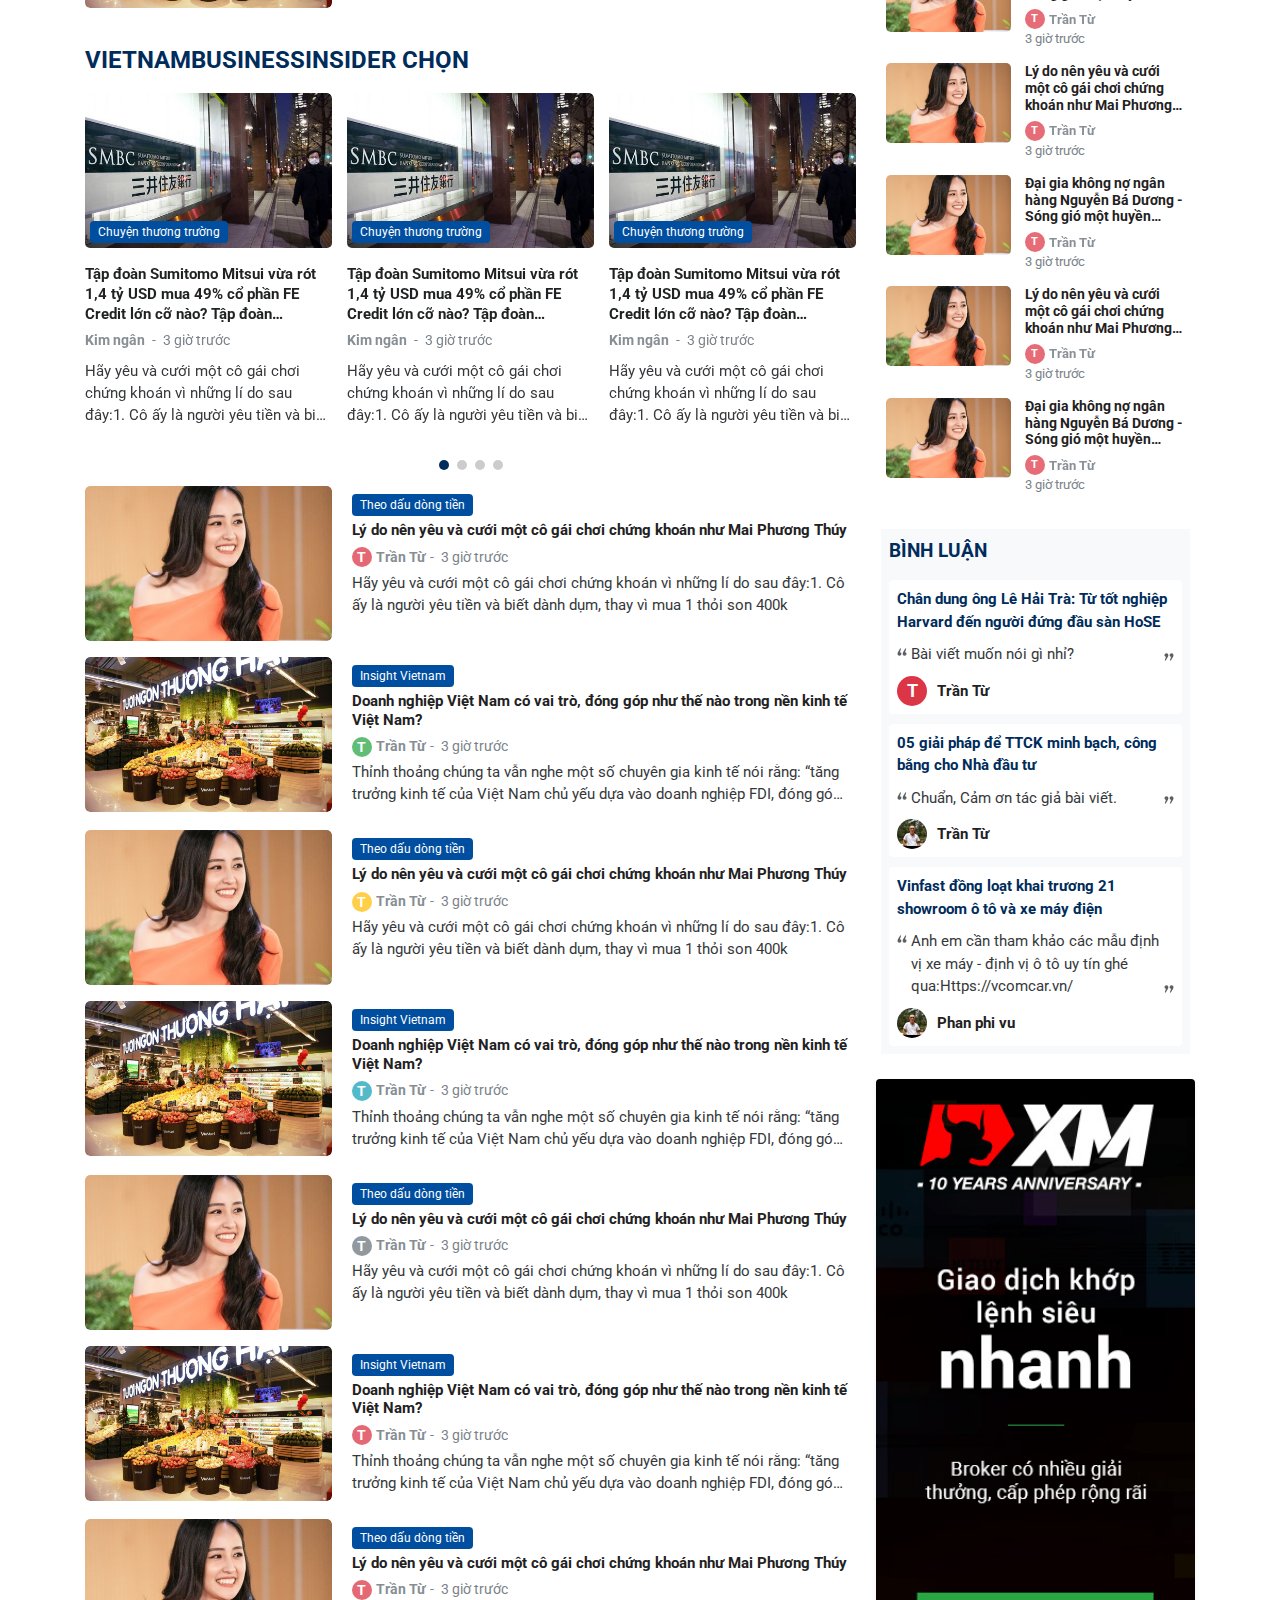
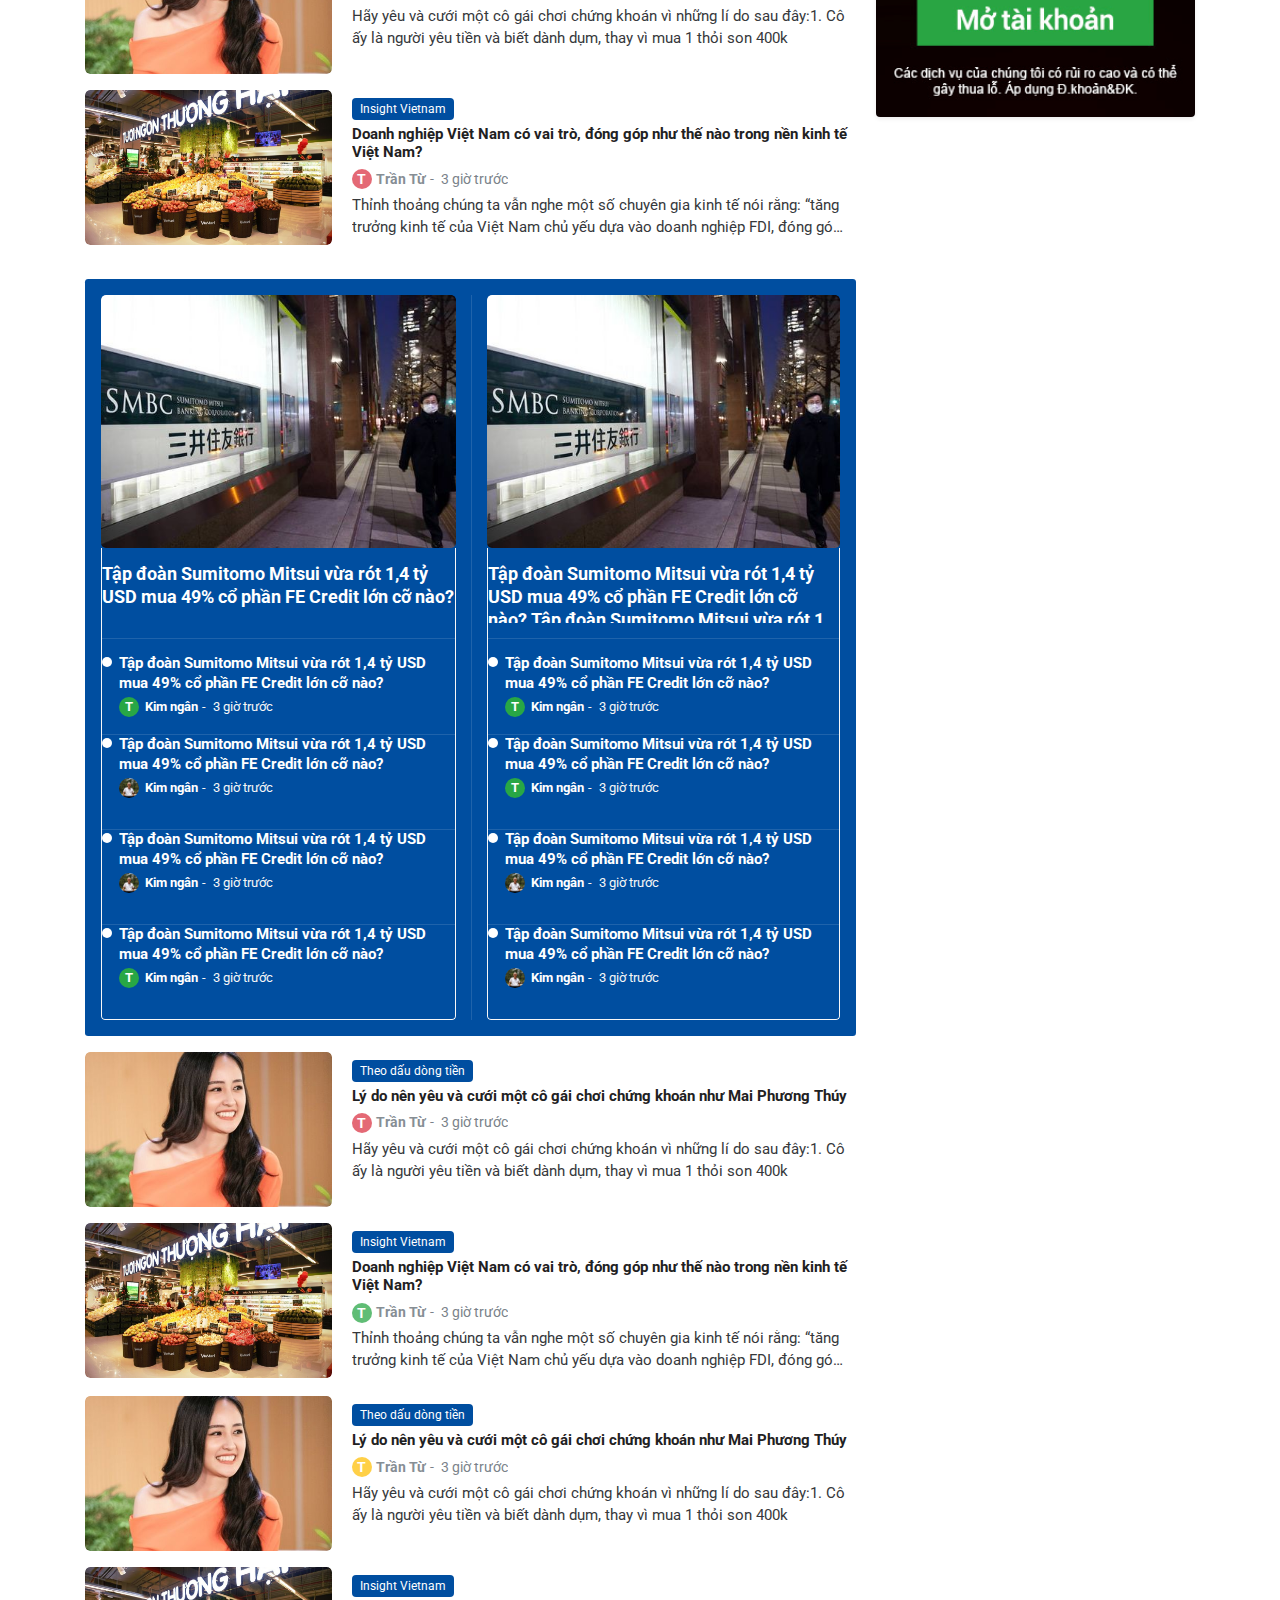
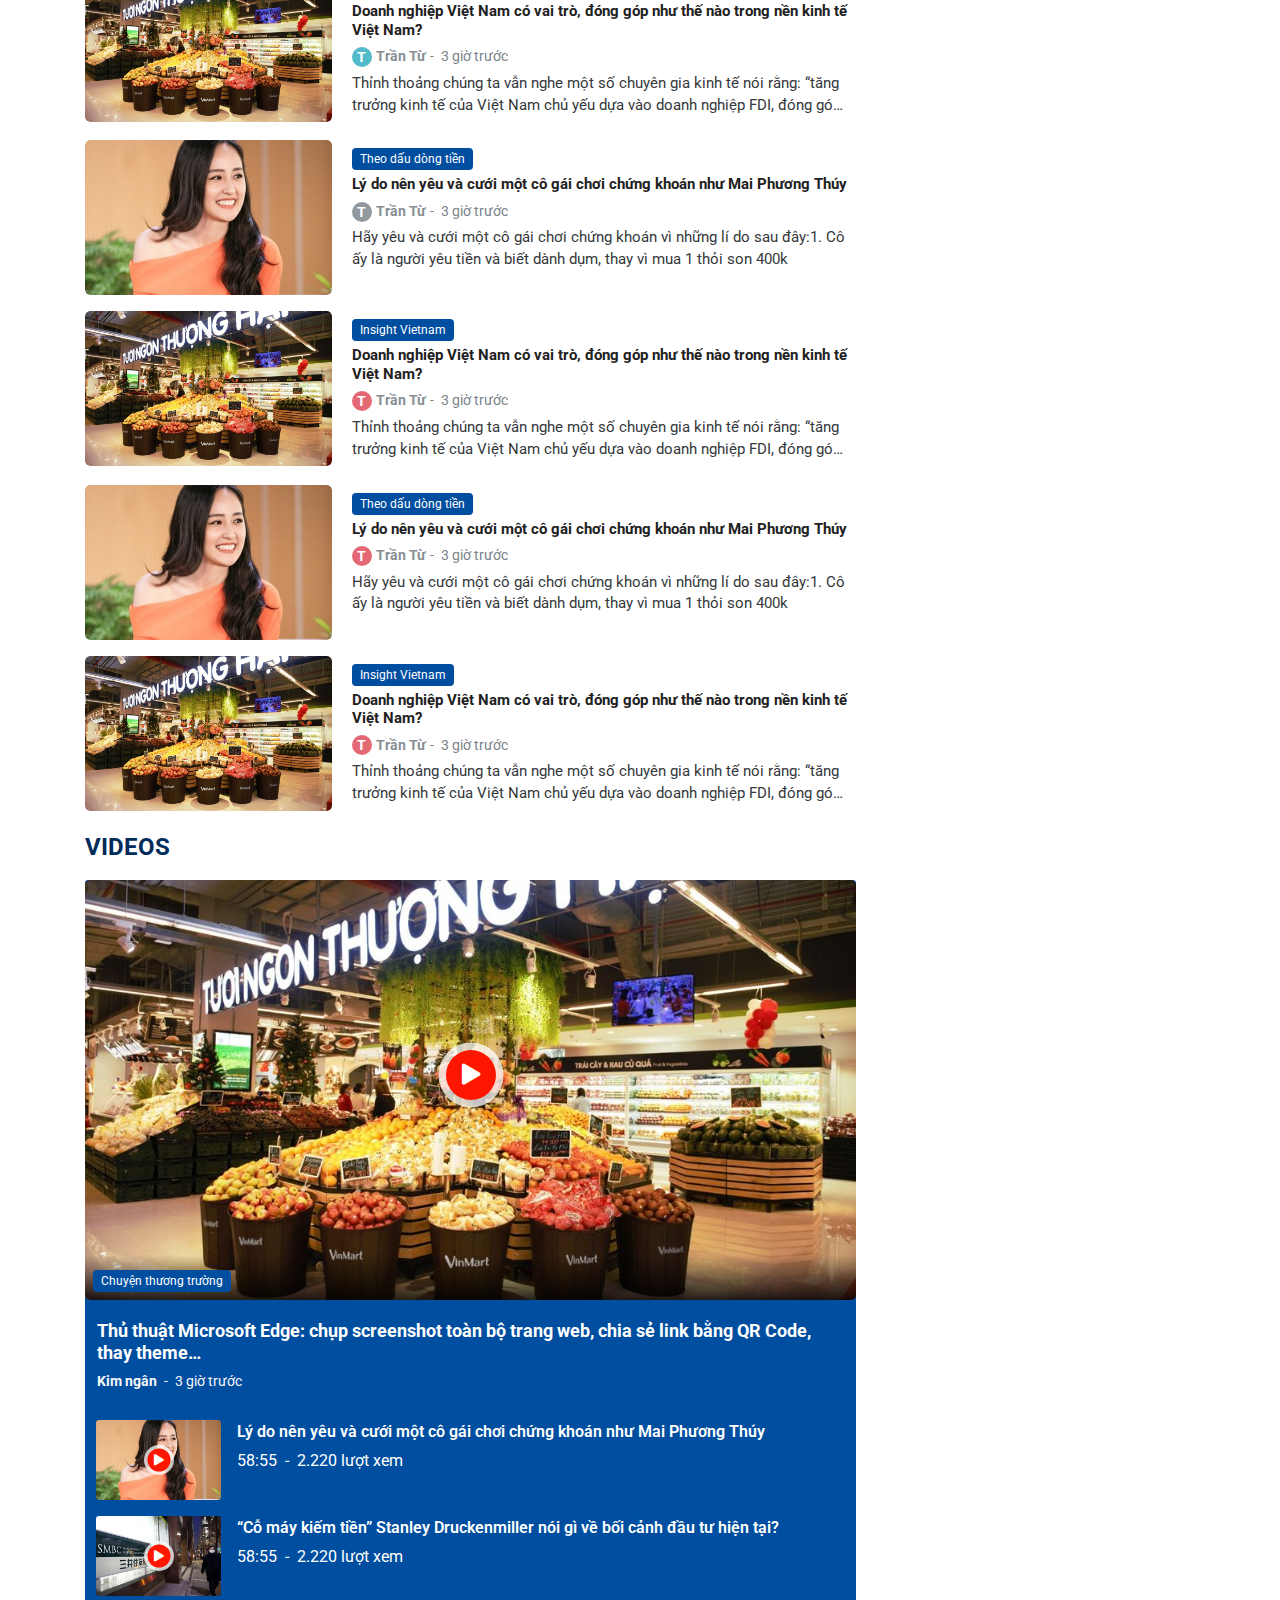
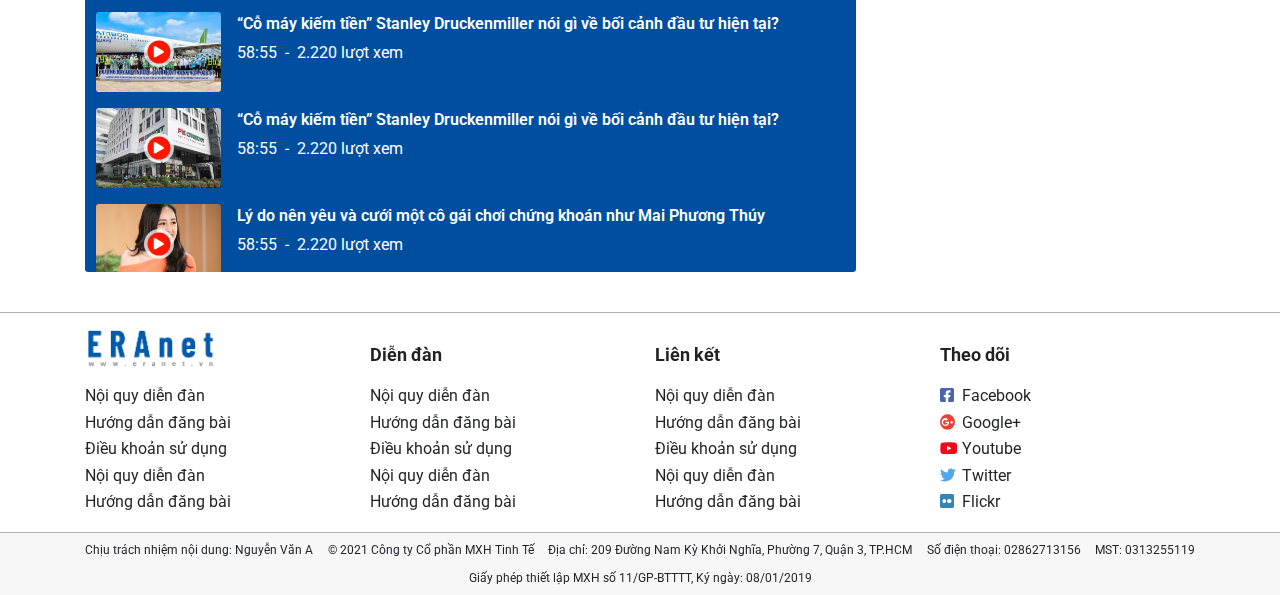
==== commit bf884646: "update" ====
--- a/index.html
+++ b/index.html
@@ -2553,7 +2553,7 @@
 														Kim ngân
 													</a>
 												</span>
-												<span>
+											<span>
 													3 giờ trước
 												</span>
 										</div>
@@ -3119,8 +3119,21 @@
 						</a>
 					</div>
 					<div class="sidebar-item sidebar-user">
-						<div class="template-5_heading">
+						<div class="template-5_heading mb-2">
 							Thành viên mới
+						</div>
+						<div class="template-5_user-search">
+							<div class="form-search">
+								<form action="">
+									<div class="form-group">
+										<input type="text" autocomplete="off" id="user-terms"
+										       placeholder="Nội dung tìm kiếm" class="form-control">
+										<button id="user-button" type="submit"><i class="fal fa-search"></i></button>
+									</div>
+								</form>
+								<div id="user-result" class="list-overflow template-5_list-user">
+								</div>
+							</div>
 						</div>
 						<div class="template-5_list-user">
 							<ul class="list-unstyled mb-0">
--- a/assets/css/style.css
+++ b/assets/css/style.css
@@ -5297,7 +5297,7 @@
     }
 }
 
-/* Code mới 26-06-2021 */
+/* Code mới 28-06-2021 */
 
 @media screen and (min-width: 991px) {
     .template-5_header .col-right-custom {
@@ -5440,6 +5440,7 @@
     top: 0;
     right: 0;
 }
+
 @keyframes headerSlideDown {
     0% {
         margin-top: -80px;
@@ -5468,6 +5469,199 @@
 .template-5_single,
 .template-5_category,
 .template-5_dashboard .template-5_dashboard-inner,
-.template-5_forum{
+.template-5_forum {
     padding: 20px 0;
+}
+
+/* ENd */
+
+@media screen and (max-width: 768px) {
+    .template-5_single .template-5_card-column .card-img-top {
+        height: 200px !important;
+    }
+
+    .template-5_card-list .card-header .card-img-top,
+    .template-5_sidebar .sidebar-box .template-5_card-grid .card-header img {
+        height: 100px !important;
+    }
+
+    .template-5_videos .list-overflow {
+        max-height: 590px;
+    }
+}
+
+.template-5_cta {
+    top: 78px;
+}
+
+/*
+    Ngày 04 - 07
+*/
+
+.template-5_header.h-fixed {
+    z-index: 10;
+}
+
+@media screen and (max-width: 768px) {
+    .template-5_header.h-fixed .header-grid.justify-content-between.w-100 {
+        display: none;
+    }
+
+    .template-5_slide .template-5_card-column .card-body .card-text,
+    .colums3 .card-body {
+        height: auto;
+    }
+
+    .template-5_article .template-5_card-column .card-body {
+        padding-top: 8px !important;
+    }
+
+    .template-5_slide .template-5_card-column .card-body {
+        padding-top: 10px !important;
+    }
+
+    .template-5_card-list .card-body .card-meta {
+        flex-wrap: wrap;
+    }
+
+    .template-5_card-list .card-body .card-meta span:first-of-type {
+        width: 60px;
+    }
+
+    .template-5_card-list .card-body .card-meta span:nth-child(2) {
+        width: calc(100% - 60px);
+    }
+
+    .template-5_card-list .card-body .card-meta span:nth-child(3):before {
+        display: none;
+    }
+
+    .template-5_card-list .card-body .card-title > a {
+        -webkit-line-clamp: 3;
+    }
+
+    .template-5_content .template-5_article .card-body .card-category {
+        top: 210px !important;
+        left: 30px !important;
+    }
+
+
+    .template-5_card-grid .card-img,
+    .template-5_single .template-5_card-column .card-img-top {
+        height: 200px !important;
+    }
+}
+
+.template-5_highlight .template-5_card-column.template-5_card-column-mobile .card-body .card-text {
+    height: auto;
+}
+
+.template-5_highlight .template-5_card-overlay .card-body .card-title > a {
+    height: auto;
+}
+
+@media screen and (min-width: 768px) {
+    .template-5_highlight .template-5_card-overlay .card-body {
+        padding-bottom: .5rem;
+    }
+
+    .template-5_highlight .template-5_card-overlay,
+    .template-5_hightligh .template-5_card-column.template-5_card-column-mobile {
+        margin-bottom: 0 !important;
+    }
+
+    .template-5_content .template-5_article .card-body .card-category {
+        max-height: 485px;
+    }
+}
+
+.template-5_user-search .form-search {
+    position: relative;
+}
+
+.template-5_user-search .form-search .form-group {
+    transition: .3s all ease-in;
+    background: transparent;
+    font-size: .95em;
+    font-weight: 700;
+    padding: 5px 10px;
+    border-radius: .45rem;
+    display: flex;
+    align-items: center;
+    justify-content: flex-start;
+    border: 1px solid transparent;
+    position: relative;
+    margin-bottom: 0;
+    background: var(--bg-light);
+    color: var(--color-main);
+}
+
+.template-5_user-search .form-search .form-group .form-control {
+    background-color: transparent;
+    border: 0;
+    border-radius: 0;
+    padding-left: 0;
+    padding-right: 0;
+    font-size: 1em;
+    -webkit-transition: width 0.4s ease;
+    transition: width 0.4s ease;
+}
+
+.template-5_user-search .form-search .form-group button {
+    display: inline-flex;
+    align-items: center;
+    justify-content: center;
+    width: 30px;
+    height: 30px;
+    border-radius: 50%;
+    background: var(--bg-main);
+    font-size: 1.2em;
+    margin-right: 0;
+    border: 0;
+    flex-shrink: 0;
+}
+
+.template-5_user-search .form-search #user-result {
+    position: absolute;
+    top: 100%;
+    left: 0;
+    width: 350px;
+    background-color: var(--bg-white);
+    border-radius: .4rem;
+    box-shadow: 0 1rem 3rem rgb(0 0 0 / 18%) !important;
+    z-index: 12;
+    opacity: 0;
+    visibility: hidden;
+    transition: .35s all ease;
+}
+
+.template-5_user-search .form-search.open #user-result {
+    opacity: 1;
+    visibility: visible;
+}
+
+.template-5_user-search .form-search #user-result .user-readmore {
+    padding: 10px 0;
+    text-align: center;
+    border-top: 1px solid var(--color-border);
+}
+
+.template-5_user-search .form-search #user-result .user-readmore > a {
+    color: var(--text-dark);
+    font-weight: 400;
+}
+
+.template-5_user-search .form-search #user-result .user-readmore > a:hover {
+    color: var(--color-main);
+}
+
+.template-5_user-search .form-search #user-result .template-5_heading {
+    font-size: 1em;
+    margin-bottom: 0;
+}
+
+@media screen and (min-width: 991px) {
+    .template-5_user-search .form-search #user-result {
+        width: 100%;
+    }
 }